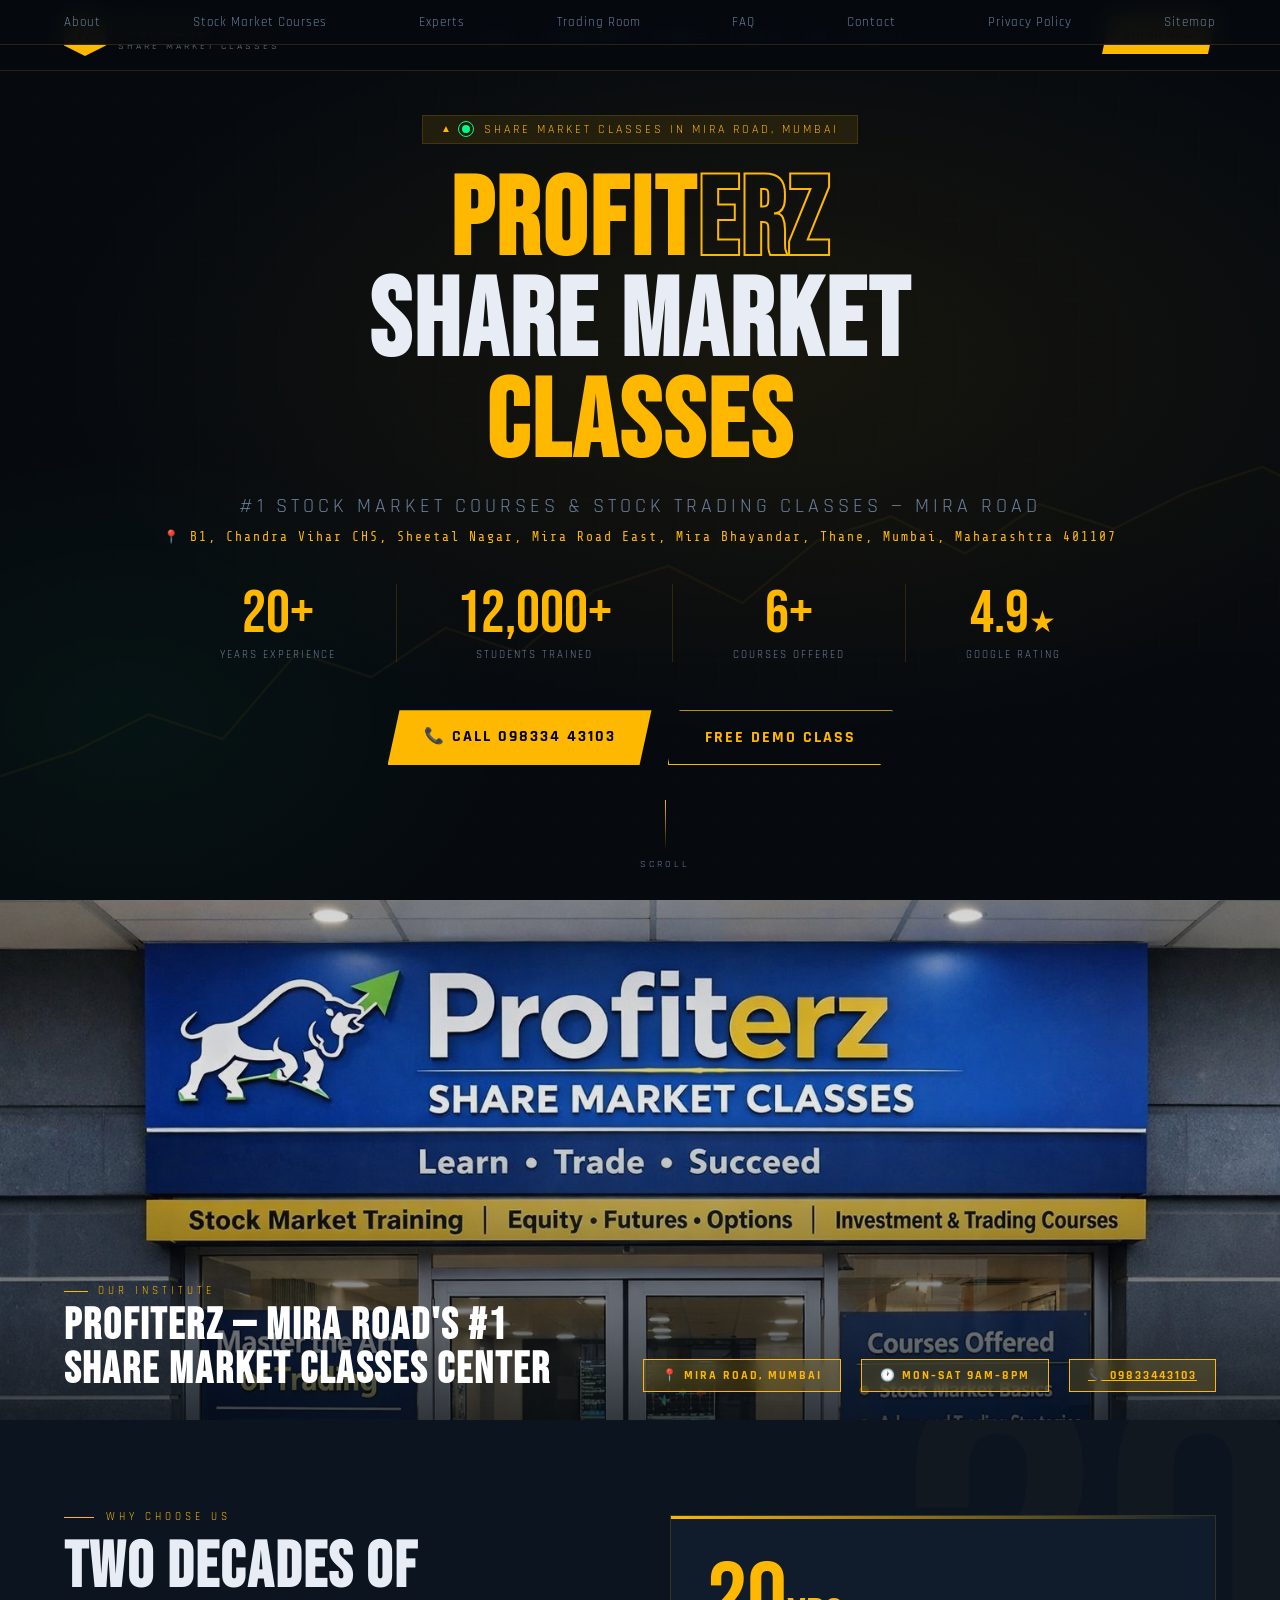
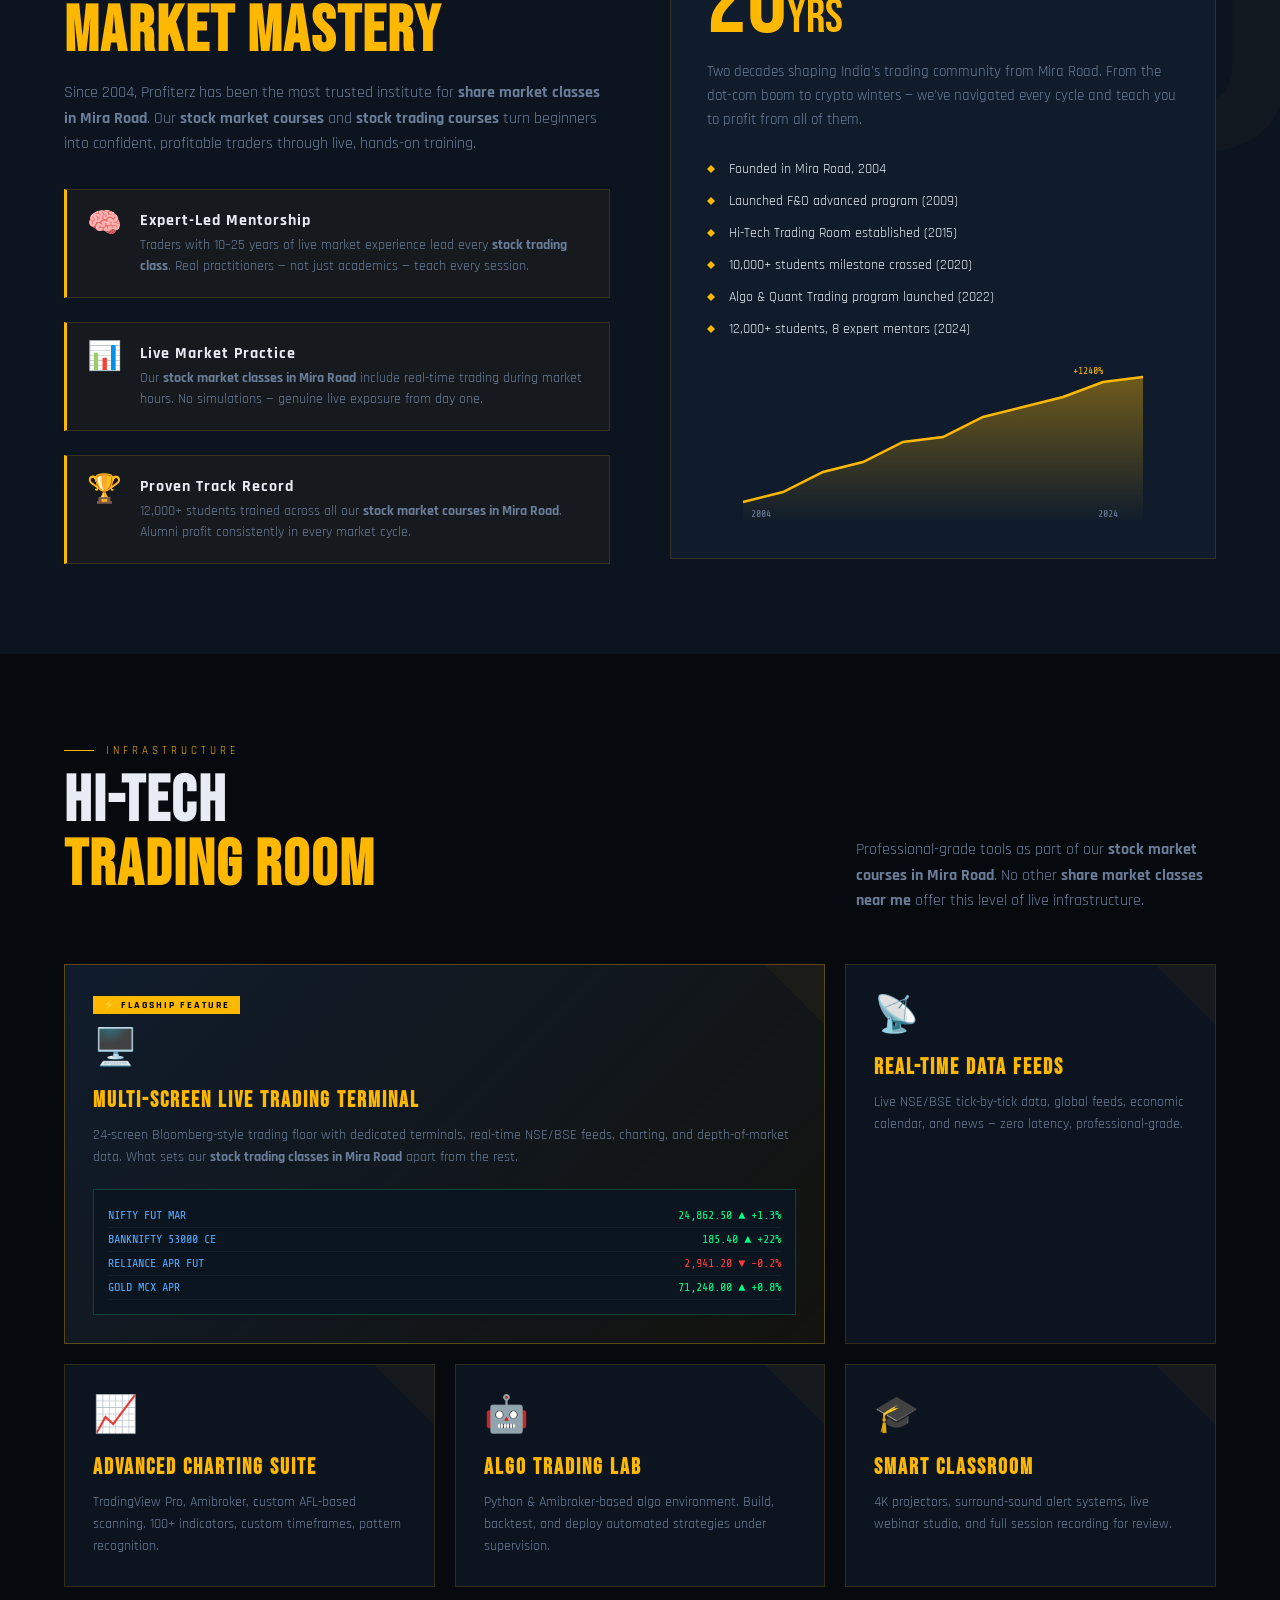
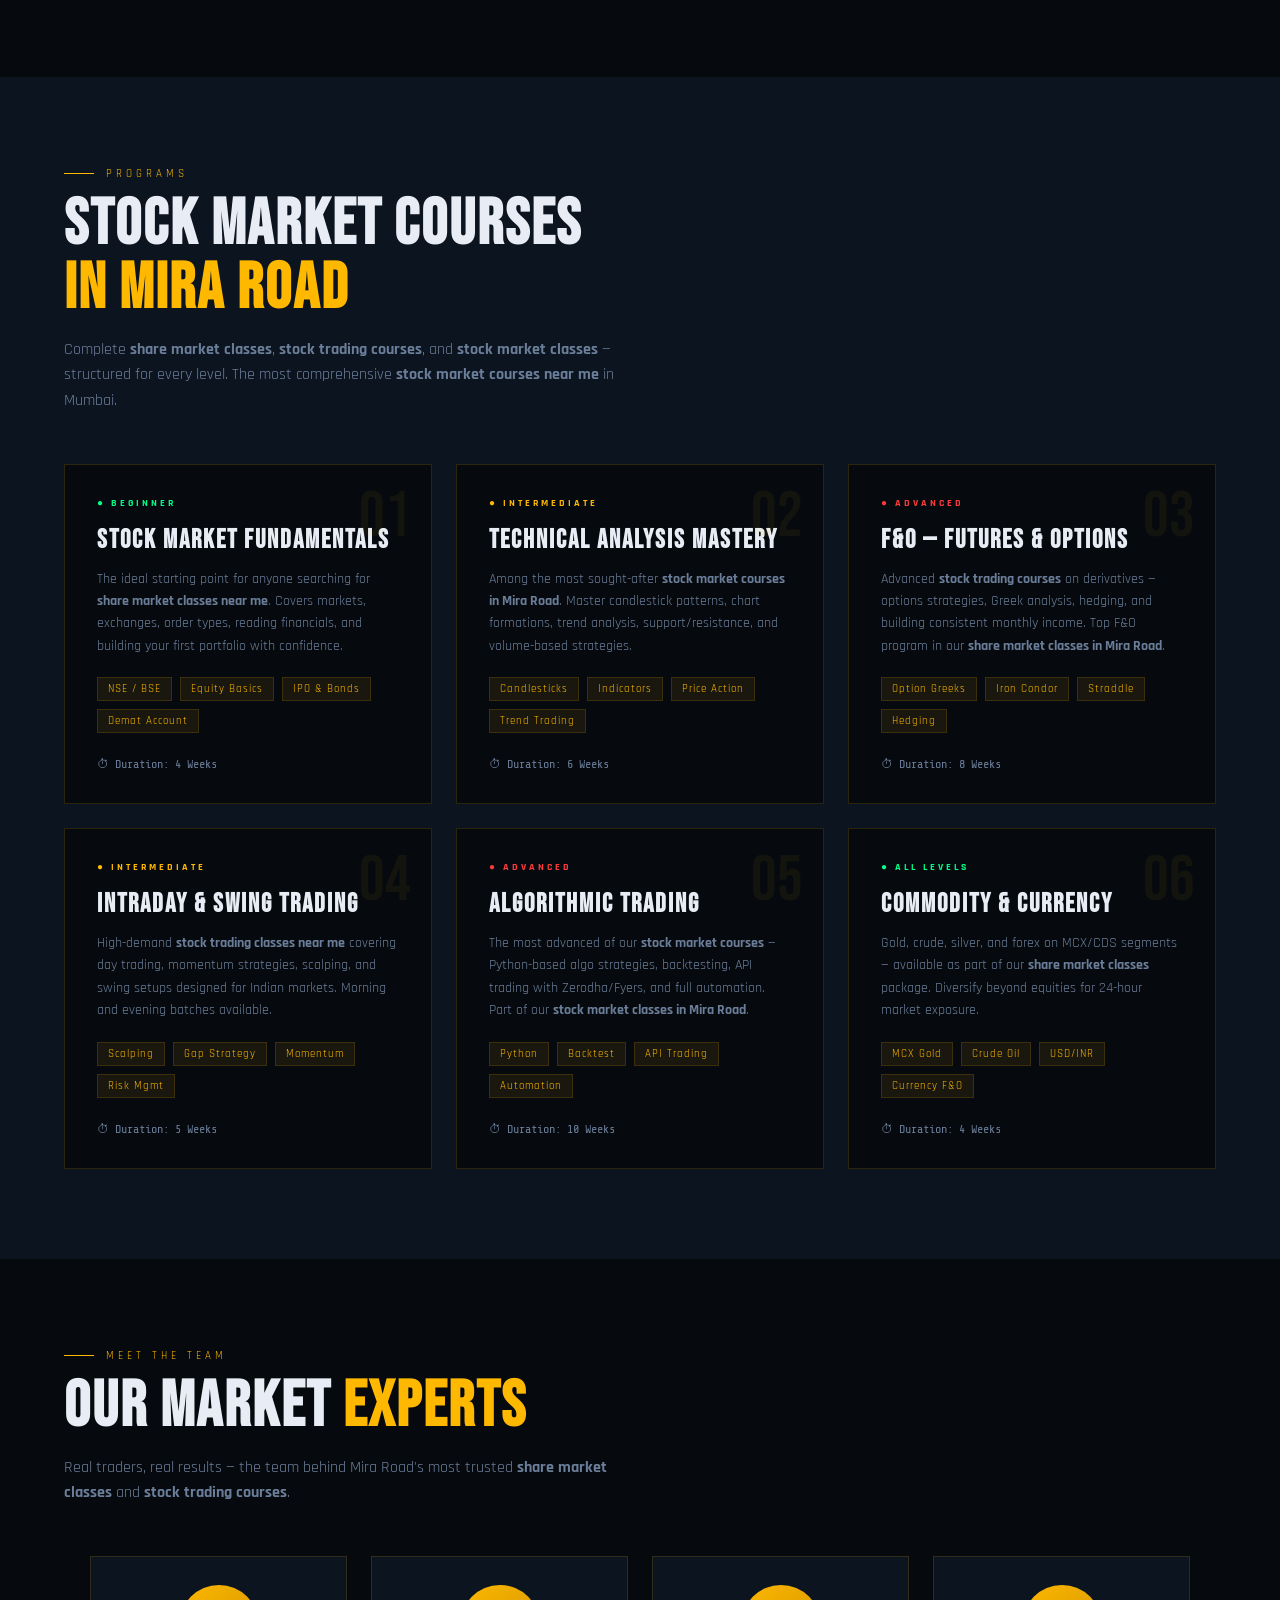
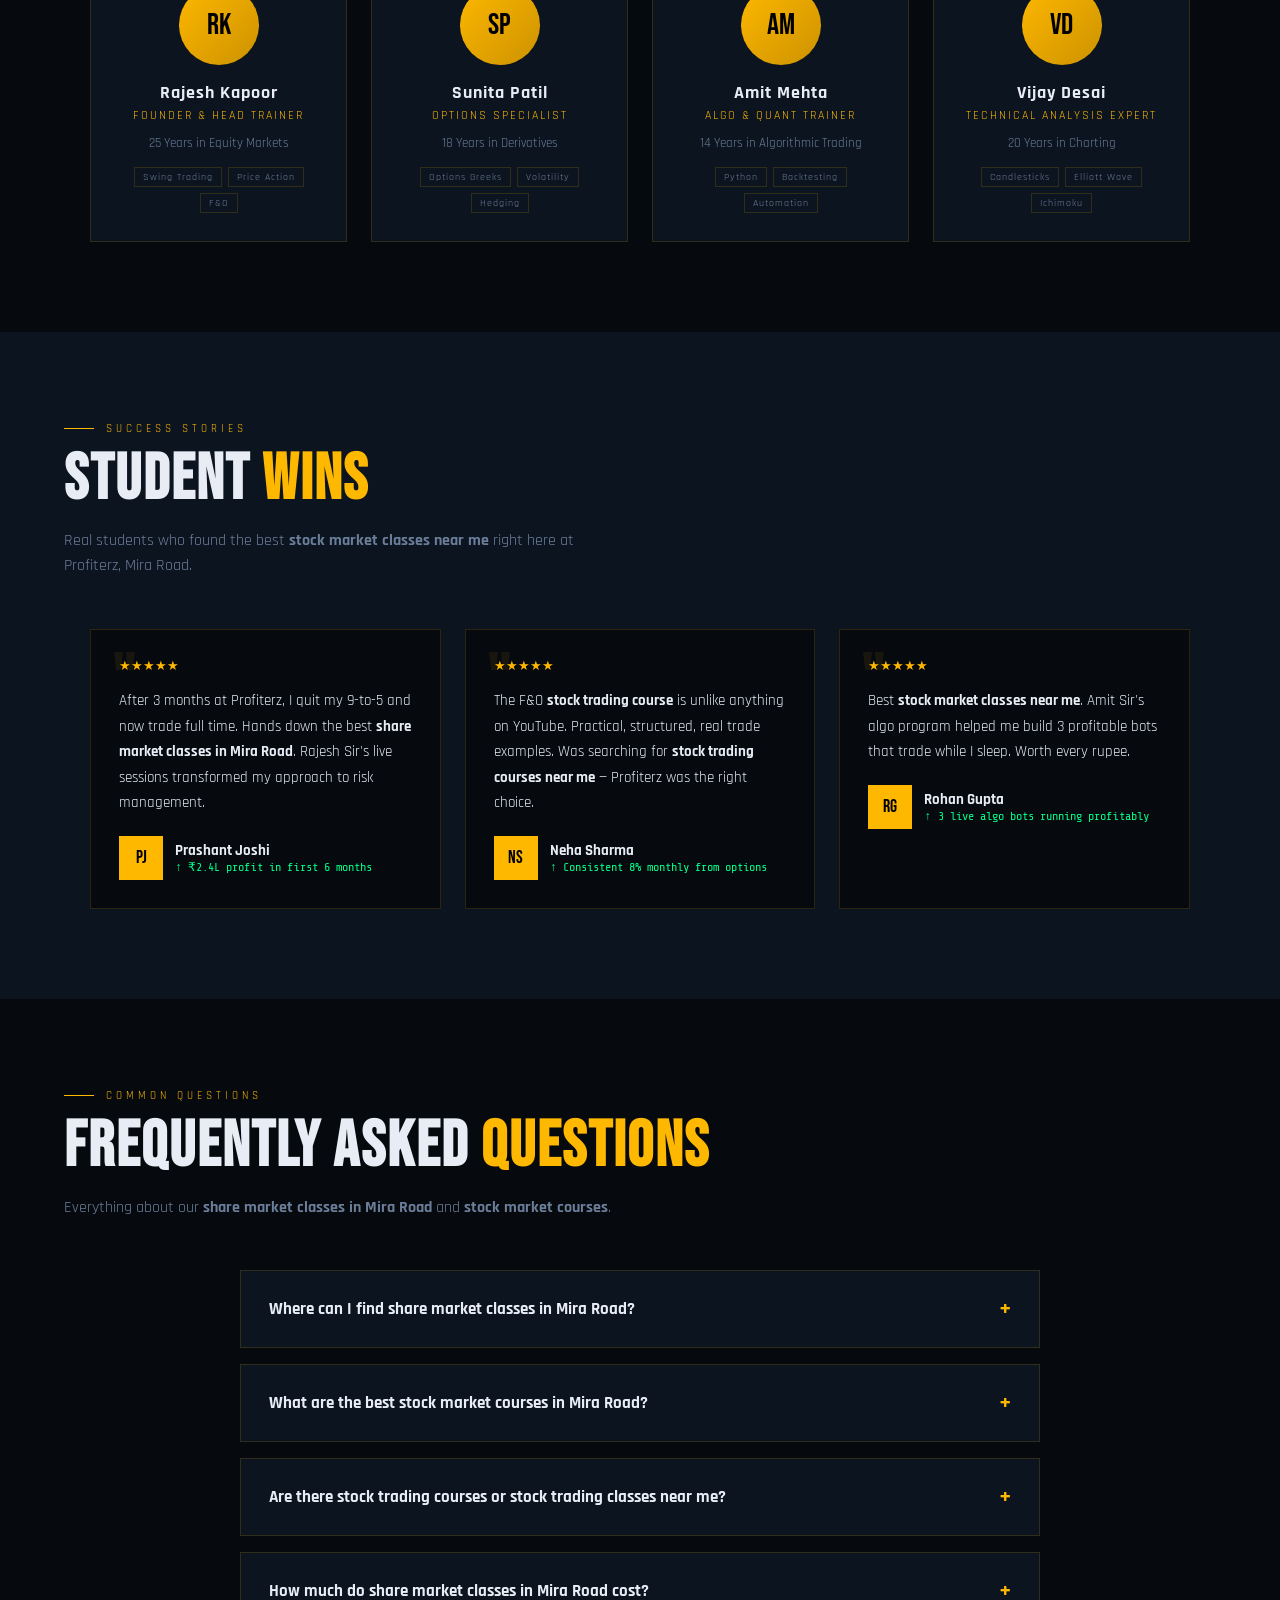
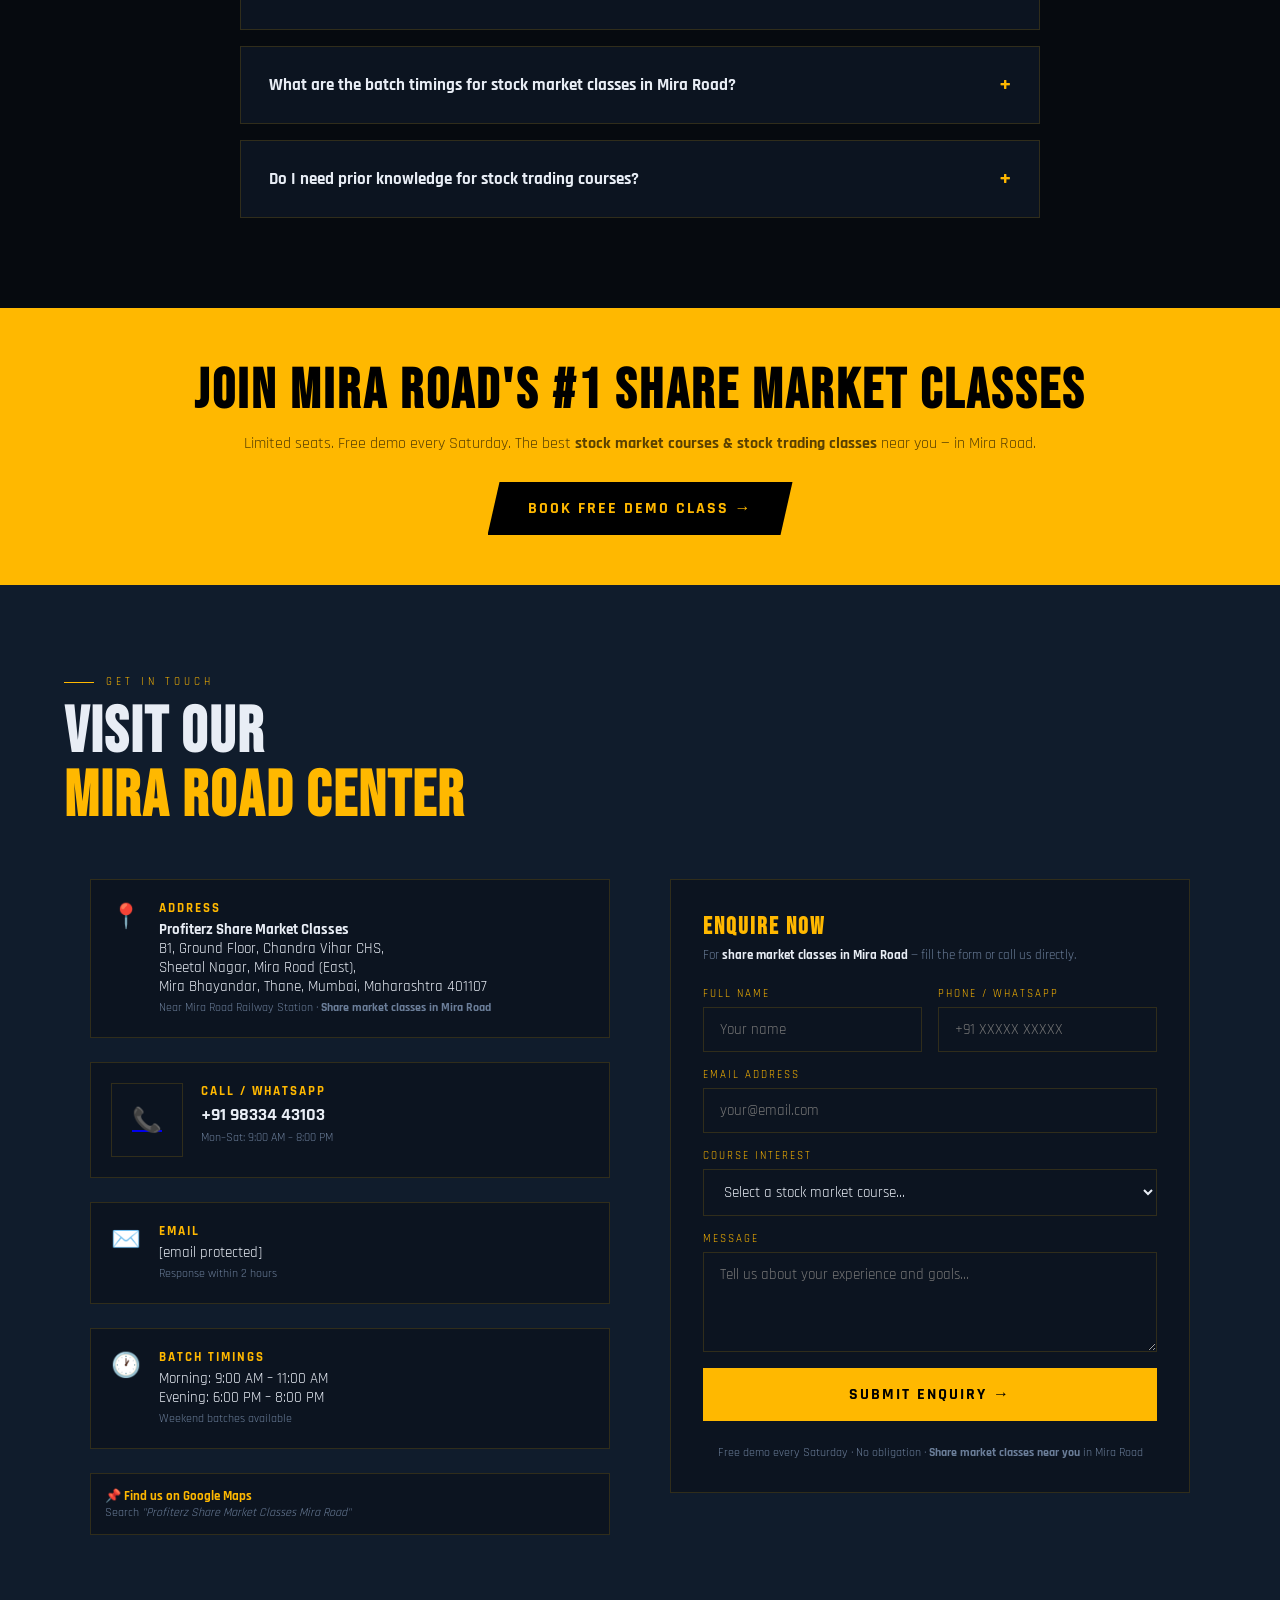
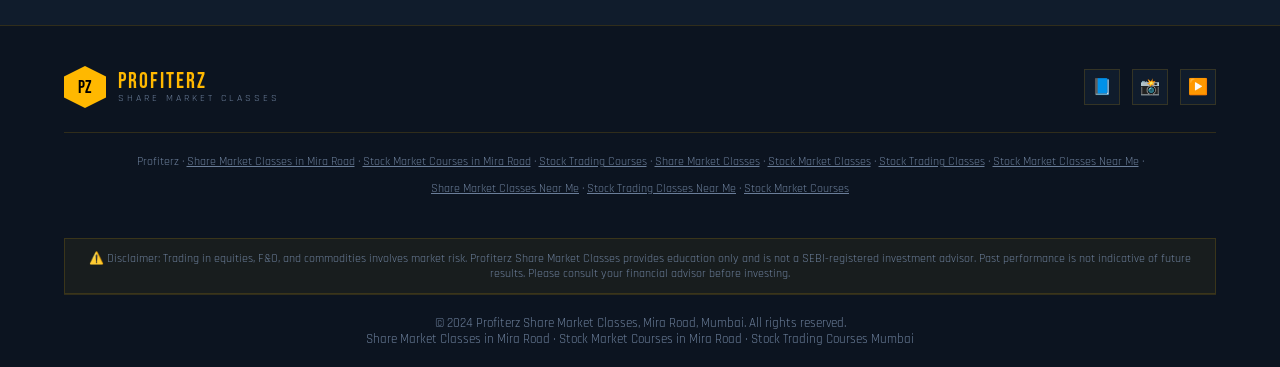
==== index.html @ 11e7c3a9 "Update index.html" ====
<!DOCTYPE html>
<html lang="en">
<head>
<meta charset="UTF-8">
<meta name="viewport" content="width=device-width, initial-scale=1.0">

<!-- PRIMARY SEO META TAGS -->
<title>Share Market Classes in Mira Road | Stock Market Courses Mira Road | Profiterz</title>
<meta name="description" content="Profiterz — #1 share market classes in Mira Road & stock market courses in Mira Road. Expert stock trading courses, live trading room, 20+ years. Stock market classes near me? Free demo every Saturday in Mira Road, Mumbai!">
<meta name="keywords" content="share market classes in mira road, stock market courses in mira road, stock trading courses, share market classes, stock market classes, stock trading classes, stock market classes near me, share market classes near me, stock trading classes near me, stock market courses, share market classes mira road, stock market courses mira road, trading institute mira road, F&O classes mira road, intraday trading classes mira road, technical analysis course mira road, algo trading classes mira road, stock market training institute mira road, stock market classes mumbai">
<meta name="author" content="Profiterz Share Market Classes">
<meta name="robots" content="index, follow, max-snippet:-1, max-image-preview:large, max-video-preview:-1">
<meta name="googlebot" content="index, follow">
<link rel="canonical" href="https://www.profiterzclasses.com/">

<!-- OPEN GRAPH -->
<meta property="og:type" content="website">
<meta property="og:url" content="https://www.profiterzclasses.com/">
<meta property="og:title" content="Share Market Classes in Mira Road | Stock Market Courses | Profiterz">
<meta property="og:description" content="Join Profiterz — #1 for share market classes in Mira Road & stock market courses. 20+ years, live trading room, 12,000+ students. Free demo every Saturday!">
<meta property="og:image" content="https://www.profiterzclasses.com/images/og-banner.jpg">
<meta property="og:image:width" content="1200">
<meta property="og:image:height" content="630">
<meta property="og:image:alt" content="Profiterz Share Market Classes in Mira Road — Stock Market Courses Mumbai">
<meta property="og:site_name" content="Profiterz Share Market Classes">
<meta property="og:locale" content="en_IN">

<!-- TWITTER CARD -->
<meta name="twitter:card" content="summary_large_image">
<meta name="twitter:title" content="Share Market Classes in Mira Road | Stock Market Courses | Profiterz">
<meta name="twitter:description" content="Top-rated share market classes & stock market courses in Mira Road, Mumbai. 20+ years, live trading room, 12,000+ students. Book a free demo today!">
<meta name="twitter:image" content="https://www.profiterzclasses.com/images/og-banner.jpg">

<!-- GEO / LOCAL SEO -->
<meta name="geo.region" content="IN-MH">
<meta name="geo.placename" content="Mira Road, Mumbai, Maharashtra">
<meta name="geo.position" content="19.2813;72.8713">
<meta name="ICBM" content="19.2813, 72.8713">

<!-- SCHEMA: EducationalOrganization + Reviews -->
<script type="application/ld+json">
{
  "@context": "https://schema.org",
  "@type": "EducationalOrganization",
  "name": "Profiterz Share Market Classes",
  "alternateName": ["Profiterz Trading Classes","Share Market Classes Mira Road","Stock Market Courses Mira Road","Stock Trading Courses Mira Road"],
  "description": "Profiterz is Mira Road's #1 share market classes and stock market courses institute. Practical stock trading courses covering equity, F&O, technical analysis, intraday, and algorithmic trading. 20+ years experience, hi-tech trading room, 12,000+ students trained.",
  "url": "https://www.profiterzclasses.com",
  "logo": "https://www.profiterzclasses.com/images/logo.png",
  "image": "https://www.profiterzclasses.com/images/og-banner.jpg",
  "telephone": "+91-9833443103",
  "email": "info@profiterzclasses.com",
  "foundingDate": "2004",
  "address": {
    "@type": "PostalAddress",
    "streetAddress": "B1 Ground Floor, Chandra Vihar CHS, Sheetal Nagar, Mira Road East, Thane, Mumbai, Mira Bhayandar, Maharashtra 401107",
    "addressLocality": "Mira Bhayandar",
    "addressRegion": "Maharashtra",
    "postalCode": "401107",
    "addressCountry": "IN"
  },
  "geo": { "@type": "GeoCoordinates", "latitude": 19.2813, "longitude": 72.8713 },
  "openingHoursSpecification": [{
    "@type": "OpeningHoursSpecification",
    "dayOfWeek": ["Monday","Tuesday","Wednesday","Thursday","Friday","Saturday"],
    "opens": "09:00", "closes": "20:00"
  }],
  "sameAs": [
    "https://www.facebook.com/profiterzclasses",
    "https://www.instagram.com/profiterzclasses",
    "https://www.youtube.com/@profiterzclasses"
  ],
  "hasOfferCatalog": {
    "@type": "OfferCatalog",
    "name": "Share Market Classes & Stock Market Courses in Mira Road",
    "itemListElement": [
      { "@type": "Offer", "itemOffered": { "@type": "Course", "name": "Stock Market Fundamentals — Share Market Classes Mira Road", "description": "Beginner share market classes in Mira Road. NSE/BSE, equity basics, IPO, bonds, demat account.", "timeRequired": "P4W", "educationalLevel": "Beginner" }},
      { "@type": "Offer", "itemOffered": { "@type": "Course", "name": "Technical Analysis — Stock Market Courses Mira Road", "description": "Intermediate stock market courses: candlestick patterns, chart formations, indicators, price action.", "timeRequired": "P6W", "educationalLevel": "Intermediate" }},
      { "@type": "Offer", "itemOffered": { "@type": "Course", "name": "Futures & Options — Stock Trading Courses", "description": "Advanced stock trading courses: options strategies, Greek analysis, hedging.", "timeRequired": "P8W", "educationalLevel": "Advanced" }},
      { "@type": "Offer", "itemOffered": { "@type": "Course", "name": "Intraday & Swing — Stock Trading Classes Near Me", "description": "Stock trading classes near Mira Road: day trading, momentum, scalping, swing setups.", "timeRequired": "P5W", "educationalLevel": "Intermediate" }},
      { "@type": "Offer", "itemOffered": { "@type": "Course", "name": "Algorithmic Trading — Advanced Stock Market Course", "description": "Python algo strategies, backtesting, API trading. Advanced stock market course in Mira Road.", "timeRequired": "P10W", "educationalLevel": "Advanced" }},
      { "@type": "Offer", "itemOffered": { "@type": "Course", "name": "Commodity & Currency — Stock Market Classes Mira Road", "description": "Gold, crude, silver, forex on MCX/CDS. Part of stock market classes in Mira Road.", "timeRequired": "P4W", "educationalLevel": "Beginner" }}
    ]
  },
  "aggregateRating": { "@type": "AggregateRating", "ratingValue": "4.9", "reviewCount": "847", "bestRating": "5", "worstRating": "1" },
  "review": [
    { "@type": "Review", "reviewRating": { "@type": "Rating", "ratingValue": "5", "bestRating": "5" }, "author": { "@type": "Person", "name": "Prashant Joshi" }, "reviewBody": "Best share market classes in Mira Road. After 3 months at Profiterz I quit my 9-to-5 and now trade full time." },
    { "@type": "Review", "reviewRating": { "@type": "Rating", "ratingValue": "5", "bestRating": "5" }, "author": { "@type": "Person", "name": "Neha Sharma" }, "reviewBody": "The best stock market courses in Mira Road. F&O program is practical, structured, with real trade examples." },
    { "@type": "Review", "reviewRating": { "@type": "Rating", "ratingValue": "5", "bestRating": "5" }, "author": { "@type": "Person", "name": "Rohan Gupta" }, "reviewBody": "Top stock trading courses near me. Amit Sir's algo program helped me run 3 profitable bots." }
  ]
}
</script>

<!-- SCHEMA: FAQ — targets People Also Ask -->
<script type="application/ld+json">
{
  "@context": "https://schema.org",
  "@type": "FAQPage",
  "mainEntity": [
    { "@type": "Question", "name": "Where can I find share market classes in Mira Road?", "acceptedAnswer": { "@type": "Answer", "text": "Profiterz Share Market Classes is at B1 Ground Floor, Chandra Vihar CHS, Sheetal Nagar, Mira Road East, Mira Bhayandar, Thane, Mumbai, Maharashtra 401107, near Mira Road Railway Station. It is the top-rated institute for share market classes in Mira Road." }},
    { "@type": "Question", "name": "What are the best stock market courses in Mira Road?", "acceptedAnswer": { "@type": "Answer", "text": "Profiterz offers 6 top stock market courses in Mira Road: Stock Market Fundamentals (4 wks), Technical Analysis (6 wks), F&O (8 wks), Intraday & Swing Trading (5 wks), Algorithmic Trading (10 wks), Commodity & Currency (4 wks). All include live market practice." }},
    { "@type": "Question", "name": "Are there stock trading courses or stock trading classes near me?", "acceptedAnswer": { "@type": "Answer", "text": "Yes! Profiterz is the top-rated stock trading classes near you in Mira Road–Bhayandar area. If you search stock trading courses near me or stock market classes near me, Profiterz is your best option — 20+ years, 12,000+ students." }},
    { "@type": "Question", "name": "How much do share market classes in Mira Road cost?", "acceptedAnswer": { "@type": "Answer", "text": "Profiterz stock market courses fees vary by program. Call +91 98334 43103 or attend the free Saturday demo class for full fee details. No obligation." }},
    { "@type": "Question", "name": "What are the batch timings for stock market classes in Mira Road?", "acceptedAnswer": { "@type": "Answer", "text": "Morning batch: 9:00 AM–11:00 AM, Evening batch: 6:00 PM–8:00 PM, Monday to Saturday. Weekend batches also available." }},
    { "@type": "Question", "name": "Do I need prior knowledge for stock trading courses?", "acceptedAnswer": { "@type": "Answer", "text": "No prior knowledge needed. Our stock trading courses and share market classes start from basics and go to advanced derivative and algorithmic trading." }}
  ]
}
</script>

<!-- SCHEMA: BreadcrumbList + WebSite -->
<script type="application/ld+json">
{
  "@context": "https://schema.org",
  "@type": "BreadcrumbList",
  "itemListElement": [
    { "@type": "ListItem", "position": 1, "name": "Share Market Classes Mira Road", "item": "https://www.profiterzclasses.com/" },
    { "@type": "ListItem", "position": 2, "name": "Stock Market Courses Mira Road", "item": "https://www.profiterzclasses.com/#courses" },
    { "@type": "ListItem", "position": 3, "name": "Stock Trading Courses", "item": "https://www.profiterzclasses.com/#courses" },
    { "@type": "ListItem", "position": 4, "name": "Contact", "item": "https://www.profiterzclasses.com/#contact" }
  ]
}
</script>
<script type="application/ld+json">
{
  "@context": "https://schema.org",
  "@type": "WebSite",
  "name": "Profiterz — Share Market Classes in Mira Road",
  "url": "https://www.profiterzclasses.com",
  "potentialAction": { "@type": "SearchAction", "target": "https://www.profiterzclasses.com/?s={search_term_string}", "query-input": "required name=search_term_string" }
}
</script>

<link rel="preconnect" href="https://fonts.googleapis.com">
<link rel="preconnect" href="https://fonts.gstatic.com" crossorigin>
<link href="https://fonts.googleapis.com/css2?family=Bebas+Neue&family=Rajdhani:wght@400;500;600;700&family=Share+Tech+Mono&display=swap" rel="stylesheet">
<link rel="icon" type="image/png" href="images/logo.png">

<style>
  :root {
    --gold: #FFB800; --gold-dark: #CC9200; --green: #00FF88; --red: #FF3A3A;
    --bg: #060A0F; --bg2: #0C1420; --bg3: #101C2C;
    --text: #E8EDF5; --muted: #6B7E99; --border: rgba(255,184,0,0.15);
  }
  * { margin: 0; padding: 0; box-sizing: border-box; }
  html { scroll-behavior: smooth; }
  body { background: var(--bg); color: var(--text); font-family: 'Rajdhani', sans-serif; overflow-x: hidden; }

  /* NAV */
  nav {
    position: fixed; top: 0; left: 0; right: 0; z-index: 999;
    display: flex; align-items: center; justify-content: space-between; gap: 16px;
    padding: 14px 5%; background: rgba(6,10,15,0.95);
    backdrop-filter: blur(12px); border-bottom: 1px solid var(--border);
  }
  .nav-logo { display: flex; align-items: center; gap: 12px; flex-shrink: 0; }
  .logo-icon { width: 42px; height: 42px; flex-shrink: 0; background: var(--gold); clip-path: polygon(50% 0%,100% 25%,100% 75%,50% 100%,0% 75%,0% 25%); display: flex; align-items: center; justify-content: center; font-family: 'Bebas Neue'; color: #000; font-size: 18px; }
  .logo-text { line-height: 1; white-space: nowrap; }
  .logo-text .brand { font-family: 'Bebas Neue'; font-size: 22px; color: var(--gold); letter-spacing: 2px; }
  .logo-text .sub { font-size: 10px; color: var(--muted); letter-spacing: 3px; text-transform: uppercase; }
  .nav-links { display: flex; gap: 22px; flex-shrink: 1; }
  .nav-links a { color: var(--muted); text-decoration: none; font-size: 13px; font-weight: 600; letter-spacing: 1px; text-transform: uppercase; transition: color 0.2s; white-space: nowrap; }
  .nav-links a:hover { color: var(--gold); }
  .nav-cta { background: var(--gold); color: #000; border: none; padding: 10px 22px; font-family: 'Rajdhani',sans-serif; font-weight: 700; font-size: 14px; letter-spacing: 1px; cursor: pointer; flex-shrink: 0; white-space: nowrap; clip-path: polygon(8px 0%,100% 0%,calc(100% - 8px) 100%,0% 100%); transition: background 0.2s; }
  .nav-cta:hover { background: #ffd055; }

  /* HERO */
  #hero { min-height: 100vh; padding-top: 70px; display: grid; place-items: center; position: relative; overflow: hidden; }
  .hero-bg { position: absolute; inset: 0; background: radial-gradient(ellipse 80% 60% at 60% 40%,rgba(255,184,0,0.07) 0%,transparent 70%), radial-gradient(ellipse 50% 50% at 10% 80%,rgba(0,255,136,0.04) 0%,transparent 60%); }
  .chart-bg { position: absolute; inset: 0; opacity: 0.04; background-image: repeating-linear-gradient(0deg,transparent,transparent 39px,rgba(255,184,0,0.5) 40px), repeating-linear-gradient(90deg,transparent,transparent 39px,rgba(255,184,0,0.5) 40px); }
  .candle-bg { position: absolute; bottom: 0; left: 0; right: 0; height: 55%; opacity: 0.08; }
  .hero-inner { position: relative; z-index: 2; text-align: center; padding: 0 5%; max-width: 1100px; }
  .hero-badge { display: inline-flex; align-items: center; gap: 8px; background: rgba(255,184,0,0.1); border: 1px solid var(--border); padding: 6px 18px; font-size: 12px; letter-spacing: 3px; color: var(--gold); text-transform: uppercase; margin-bottom: 28px; animation: fadeUp 0.8s ease both; }
  .hero-badge::before { content: '▲'; font-size: 10px; }
  .hero-title { font-family: 'Bebas Neue'; font-size: clamp(52px,10vw,110px); line-height: 0.92; letter-spacing: 3px; animation: fadeUp 0.8s 0.15s ease both; }
  .hero-title .gold { color: var(--gold); }
  .hero-title .outline { -webkit-text-stroke: 2px var(--gold); color: transparent; }
  .hero-tagline { font-size: clamp(14px,2.5vw,20px); color: var(--muted); letter-spacing: 4px; text-transform: uppercase; margin: 18px 0 10px; animation: fadeUp 0.8s 0.25s ease both; }
  .hero-location { font-family: 'Share Tech Mono',monospace; font-size: 13px; color: var(--gold); letter-spacing: 2px; margin-bottom: 40px; animation: fadeUp 0.8s 0.35s ease both; }
  .hero-location::before { content: '📍 '; }
  .hero-stats { display: flex; justify-content: center; gap: clamp(20px,5vw,60px); margin-bottom: 48px; animation: fadeUp 0.8s 0.45s ease both; flex-wrap: wrap; }
  .hstat { text-align: center; }
  .hstat-num { font-family: 'Bebas Neue'; font-size: clamp(36px,6vw,60px); color: var(--gold); line-height: 1; }
  .hstat-label { font-size: 11px; letter-spacing: 2px; color: var(--muted); text-transform: uppercase; margin-top: 4px; }
  .hstat-divider { width: 1px; background: var(--border); align-self: stretch; }
  .hero-btns { display: flex; gap: 16px; justify-content: center; flex-wrap: wrap; animation: fadeUp 0.8s 0.55s ease both; }
  .btn-primary { background: var(--gold); color: #000; border: none; padding: 16px 36px; font-family: 'Rajdhani',sans-serif; font-weight: 700; font-size: 16px; letter-spacing: 2px; text-transform: uppercase; cursor: pointer; clip-path: polygon(12px 0%,100% 0%,calc(100% - 12px) 100%,0% 100%); transition: all 0.2s; text-decoration: none; display: inline-block; }
  .btn-primary:hover { background: #ffd055; transform: translateY(-2px); }
  .btn-outline { background: transparent; color: var(--gold); border: 1px solid var(--gold); padding: 16px 36px; font-family: 'Rajdhani',sans-serif; font-weight: 700; font-size: 16px; letter-spacing: 2px; text-transform: uppercase; cursor: pointer; clip-path: polygon(12px 0%,100% 0%,calc(100% - 12px) 100%,0% 100%); transition: all 0.2s; text-decoration: none; display: inline-block; }
  .btn-outline:hover { background: rgba(255,184,0,0.1); transform: translateY(-2px); }
  .scroll-indicator { position: absolute; bottom: 30px; left: 50%; transform: translateX(-50%); display: flex; flex-direction: column; align-items: center; gap: 8px; animation: fadeUp 1s 1s ease both; }
  .scroll-indicator span { font-size: 10px; letter-spacing: 3px; color: var(--muted); text-transform: uppercase; }
  .scroll-line { width: 1px; height: 50px; background: linear-gradient(to bottom,var(--gold),transparent); animation: scrollPulse 2s ease-in-out infinite; }
  @keyframes scrollPulse { 0%,100%{opacity:0.3} 50%{opacity:1} }
  @keyframes fadeUp { from{opacity:0;transform:translateY(30px)} to{opacity:1;transform:translateY(0)} }

  /* SECTIONS */
  section { padding: 90px 5%; }
  .section-label { font-size: 11px; letter-spacing: 4px; color: var(--gold); text-transform: uppercase; margin-bottom: 12px; display: flex; align-items: center; gap: 12px; }
  .section-label::before { content: ''; display: block; width: 30px; height: 1px; background: var(--gold); }
  .section-title { font-family: 'Bebas Neue'; font-size: clamp(36px,6vw,64px); line-height: 1; letter-spacing: 2px; margin-bottom: 16px; }
  .section-title .gold { color: var(--gold); }
  .section-sub { color: var(--muted); font-size: 16px; max-width: 560px; line-height: 1.6; }

  /* EXPERIENCE */
  #experience { background: var(--bg2); position: relative; overflow: hidden; }
  #experience::before { content: '20'; position: absolute; right: -2%; top: -10%; font-family: 'Bebas Neue'; font-size: 40vw; color: rgba(255,184,0,0.02); line-height: 1; pointer-events: none; }
  .exp-grid { display: grid; grid-template-columns: 1fr 1fr; gap: 60px; align-items: center; max-width: 1200px; margin: 0 auto; }
  .exp-features { display: flex; flex-direction: column; gap: 24px; margin-top: 32px; }
  .exp-feature { display: flex; gap: 18px; align-items: flex-start; padding: 20px; background: rgba(255,184,0,0.04); border: 1px solid var(--border); border-left: 3px solid var(--gold); transition: all 0.3s; }
  .exp-feature:hover { background: rgba(255,184,0,0.08); transform: translateX(4px); }
  .exp-icon { font-size: 28px; line-height: 1; flex-shrink: 0; }
  .exp-feature h4 { font-size: 16px; font-weight: 700; letter-spacing: 1px; margin-bottom: 4px; }
  .exp-feature p { font-size: 14px; color: var(--muted); line-height: 1.5; }
  .exp-card { background: var(--bg3); border: 1px solid var(--border); padding: 36px; position: relative; overflow: hidden; }
  .exp-card::before { content: ''; position: absolute; top: 0; left: 0; right: 0; height: 3px; background: linear-gradient(90deg,var(--gold),transparent); }
  .exp-years { font-family: 'Bebas Neue'; font-size: 100px; color: var(--gold); line-height: 1; margin-bottom: 8px; }
  .exp-years span { font-size: 48px; }
  .exp-desc { color: var(--muted); font-size: 15px; line-height: 1.6; margin-bottom: 28px; }
  .milestone-list { display: flex; flex-direction: column; gap: 14px; }
  .milestone { display: flex; align-items: center; gap: 14px; font-size: 14px; }
  .milestone-dot { width: 8px; height: 8px; background: var(--gold); clip-path: polygon(50% 0%,100% 50%,50% 100%,0% 50%); flex-shrink: 0; }
  .chart-container { position: relative; height: 160px; margin-top: 24px; }
  .chart-svg { width: 100%; height: 100%; }

  /* TRADING ROOM */
  #trading-room { background: var(--bg); }
  .room-header { display: flex; justify-content: space-between; align-items: flex-end; margin-bottom: 50px; flex-wrap: wrap; gap: 20px; }
  .room-grid { display: grid; grid-template-columns: repeat(3,1fr); gap: 20px; max-width: 1200px; margin: 0 auto; }
  .room-card { background: var(--bg2); border: 1px solid var(--border); padding: 28px; position: relative; overflow: hidden; transition: all 0.3s; }
  .room-card:hover { border-color: rgba(255,184,0,0.4); transform: translateY(-4px); box-shadow: 0 20px 40px rgba(0,0,0,0.4); }
  .room-card.featured { grid-column: span 2; background: linear-gradient(135deg,var(--bg3) 0%,rgba(255,184,0,0.05) 100%); border-color: rgba(255,184,0,0.3); }
  .room-card::after { content: ''; position: absolute; top: 0; right: 0; width: 60px; height: 60px; background: var(--gold); opacity: 0.04; clip-path: polygon(100% 0%,0% 0%,100% 100%); }
  .room-card-icon { font-size: 36px; margin-bottom: 16px; }
  .room-card h3 { font-family: 'Bebas Neue'; font-size: 22px; letter-spacing: 2px; color: var(--gold); margin-bottom: 10px; }
  .room-card p { font-size: 14px; color: var(--muted); line-height: 1.6; }
  .room-badge { display: inline-block; background: var(--gold); color: #000; font-size: 10px; font-weight: 700; letter-spacing: 2px; padding: 3px 10px; text-transform: uppercase; margin-bottom: 12px; }
  .monitor-display { background: #0a1520; border: 1px solid rgba(0,255,136,0.2); padding: 14px; margin-top: 20px; font-family: 'Share Tech Mono',monospace; font-size: 12px; }
  .monitor-row { display: flex; justify-content: space-between; padding: 4px 0; border-bottom: 1px solid rgba(255,255,255,0.04); color: #5af; }
  .monitor-row .val.up { color: var(--green); }
  .monitor-row .val.down { color: var(--red); }

  /* COURSES */
  #courses { background: var(--bg2); }
  .courses-grid { display: grid; grid-template-columns: repeat(auto-fit,minmax(280px,1fr)); gap: 24px; max-width: 1200px; margin: 50px auto 0; }
  .course-card { background: var(--bg); border: 1px solid var(--border); padding: 32px; position: relative; overflow: hidden; transition: all 0.3s; }
  .course-card:hover { border-color: rgba(255,184,0,0.5); box-shadow: 0 0 30px rgba(255,184,0,0.06); transform: translateY(-4px); }
  .course-level { font-size: 10px; letter-spacing: 3px; text-transform: uppercase; margin-bottom: 16px; font-weight: 700; }
  .course-level.beginner { color: var(--green); }
  .course-level.intermediate { color: var(--gold); }
  .course-level.advanced { color: var(--red); }
  .course-card h3 { font-family: 'Bebas Neue'; font-size: 26px; letter-spacing: 2px; margin-bottom: 12px; }
  .course-card p { font-size: 14px; color: var(--muted); line-height: 1.6; margin-bottom: 20px; }
  .course-topics { display: flex; flex-wrap: wrap; gap: 8px; margin-bottom: 24px; }
  .topic-tag { font-size: 11px; letter-spacing: 1px; padding: 4px 10px; background: rgba(255,184,0,0.08); border: 1px solid var(--border); color: var(--gold); }
  .course-duration { font-family: 'Share Tech Mono',monospace; font-size: 12px; color: var(--muted); }
  .course-number { position: absolute; top: 20px; right: 20px; font-family: 'Bebas Neue'; font-size: 64px; color: rgba(255,184,0,0.06); line-height: 1; }

  /* EXPERTS */
  #experts { background: var(--bg); }
  .experts-grid { display: grid; grid-template-columns: repeat(auto-fit,minmax(240px,1fr)); gap: 24px; max-width: 1100px; margin: 50px auto 0; }
  .expert-card { background: var(--bg2); border: 1px solid var(--border); padding: 28px; text-align: center; transition: all 0.3s; position: relative; overflow: hidden; }
  .expert-card:hover { border-color: rgba(255,184,0,0.4); transform: translateY(-4px); }
  .expert-card::before { content: ''; position: absolute; top: 0; left: 0; right: 0; height: 2px; background: var(--gold); transform: scaleX(0); transition: transform 0.3s; }
  .expert-card:hover::before { transform: scaleX(1); }
  .expert-avatar { width: 80px; height: 80px; background: linear-gradient(135deg,var(--gold),var(--gold-dark)); border-radius: 50%; display: flex; align-items: center; justify-content: center; font-family: 'Bebas Neue'; font-size: 30px; color: #000; margin: 0 auto 16px; }
  .expert-card h3 { font-size: 18px; font-weight: 700; letter-spacing: 1px; margin-bottom: 4px; }
  .expert-role { font-size: 12px; letter-spacing: 2px; color: var(--gold); text-transform: uppercase; margin-bottom: 12px; }
  .expert-exp { font-size: 13px; color: var(--muted); margin-bottom: 16px; }
  .expert-specialties { display: flex; flex-wrap: wrap; gap: 6px; justify-content: center; }
  .spec-tag { font-size: 10px; letter-spacing: 1px; padding: 3px 8px; border: 1px solid var(--border); color: var(--muted); }

  /* TESTIMONIALS */
  #testimonials { background: var(--bg2); }
  .testimonials-grid { display: grid; grid-template-columns: repeat(auto-fit,minmax(300px,1fr)); gap: 24px; max-width: 1100px; margin: 50px auto 0; }
  .testi-card { background: var(--bg); border: 1px solid var(--border); padding: 28px; position: relative; }
  .testi-card::before { content: '"'; position: absolute; top: 14px; left: 20px; font-family: 'Bebas Neue'; font-size: 80px; color: rgba(255,184,0,0.08); line-height: 1; }
  .testi-text { font-size: 15px; color: var(--text); line-height: 1.7; margin-bottom: 20px; padding-top: 10px; }
  .testi-author { display: flex; align-items: center; gap: 12px; }
  .testi-avatar { width: 44px; height: 44px; background: var(--gold); display: flex; align-items: center; justify-content: center; font-family: 'Bebas Neue'; font-size: 18px; color: #000; flex-shrink: 0; }
  .testi-name { font-size: 15px; font-weight: 700; }
  .testi-profit { font-size: 12px; color: var(--green); font-family: 'Share Tech Mono',monospace; }
  .testi-stars { color: var(--gold); font-size: 13px; margin-bottom: 4px; }

  /* FAQ */
  #faq { background: var(--bg); }
  .faq-list { max-width: 800px; margin: 50px auto 0; display: flex; flex-direction: column; gap: 16px; }
  .faq-item { background: var(--bg2); border: 1px solid var(--border); padding: 24px 28px; cursor: pointer; transition: border-color 0.2s; }
  .faq-item:hover { border-color: rgba(255,184,0,0.4); }
  .faq-q { font-size: 17px; font-weight: 700; color: var(--text); display: flex; justify-content: space-between; align-items: center; gap: 12px; }
  .faq-q::after { content: '+'; color: var(--gold); font-size: 22px; flex-shrink: 0; transition: transform 0.2s; }
  .faq-item.open .faq-q::after { transform: rotate(45deg); }
  .faq-a { font-size: 14px; color: var(--muted); line-height: 1.7; margin-top: 14px; padding-top: 14px; border-top: 1px solid var(--border); display: none; }

  /* CONTACT */
  #contact { background: var(--bg3); }
  .contact-grid { display: grid; grid-template-columns: 1fr 1fr; gap: 60px; max-width: 1100px; margin: 50px auto 0; align-items: start; }
  .contact-info { display: flex; flex-direction: column; gap: 24px; }
  .contact-item { display: flex; gap: 18px; align-items: flex-start; padding: 20px; background: var(--bg2); border: 1px solid var(--border); }
  .contact-item-icon { font-size: 24px; flex-shrink: 0; margin-top: 2px; }
  .contact-item h4 { font-size: 13px; letter-spacing: 2px; color: var(--gold); text-transform: uppercase; margin-bottom: 4px; }
  .contact-item p { font-size: 15px; color: var(--text); }
  .contact-item small { font-size: 12px; color: var(--muted); }
  .contact-form { display: flex; flex-direction: column; gap: 16px; }
  .form-row { display: grid; grid-template-columns: 1fr 1fr; gap: 16px; }
  .form-group { display: flex; flex-direction: column; gap: 6px; }
  .form-group label { font-size: 11px; letter-spacing: 2px; color: var(--gold); text-transform: uppercase; }
  .form-group input, .form-group select, .form-group textarea { background: var(--bg2); border: 1px solid var(--border); color: var(--text); padding: 12px 16px; font-family: 'Rajdhani',sans-serif; font-size: 15px; outline: none; transition: border-color 0.2s; }
  .form-group input:focus, .form-group select:focus, .form-group textarea:focus { border-color: var(--gold); }
  .form-group textarea { resize: vertical; min-height: 100px; }
  .form-group select option { background: var(--bg2); }

  /* CTA */
  .cta-strip { background: var(--gold); padding: 50px 5%; text-align: center; }
  .cta-strip h2 { font-family: 'Bebas Neue'; font-size: clamp(30px,5vw,56px); color: #000; letter-spacing: 3px; margin-bottom: 8px; }
  .cta-strip p { color: rgba(0,0,0,0.65); font-size: 16px; margin-bottom: 28px; }
  .btn-dark { background: #000; color: var(--gold); border: none; padding: 16px 40px; font-family: 'Rajdhani',sans-serif; font-weight: 700; font-size: 16px; letter-spacing: 2px; cursor: pointer; clip-path: polygon(12px 0%,100% 0%,calc(100% - 12px) 100%,0% 100%); transition: all 0.2s; }
  .btn-dark:hover { background: #111; }

  /* FOOTER */
  footer { background: var(--bg2); border-top: 1px solid var(--border); padding: 40px 5% 24px; }
  .footer-inner { max-width: 1200px; margin: 0 auto 24px; display: flex; justify-content: space-between; align-items: center; flex-wrap: wrap; gap: 20px; }
  .footer-copy { text-align: center; font-size: 13px; color: var(--muted); border-top: 1px solid var(--border); padding-top: 20px; max-width: 1200px; margin: 0 auto; }
  .footer-links { display: flex; gap: 20px; flex-wrap: wrap; }
  .footer-links a { color: var(--muted); text-decoration: none; font-size: 13px; letter-spacing: 1px; transition: color 0.2s; }
  .footer-links a:hover { color: var(--gold); }
  .sebi-note { background: rgba(255,184,0,0.05); border: 1px solid var(--border); padding: 12px 20px; font-size: 12px; color: var(--muted); text-align: center; margin: 20px auto 0; max-width: 1200px; }
  .pulse { display: inline-block; width: 8px; height: 8px; background: var(--green); border-radius: 50%; position: relative; margin-right: 6px; }
  .pulse::after { content: ''; position: absolute; inset: -4px; border-radius: 50%; border: 1px solid var(--green); animation: pulsate 2s ease-out infinite; }
  @keyframes pulsate { 0%{transform:scale(0.8);opacity:1} 100%{transform:scale(2);opacity:0} }
  .count-up { display: inline; }

  /* CENTER PHOTO */
  #center-photo { padding: 0; background: var(--bg); position: relative; }
  .center-photo-wrap {
    position: relative;
    max-height: 520px;
    overflow: hidden;
    display: block;
  }
  .center-photo-wrap img {
    width: 100%;
    height: 100%;
    object-fit: cover;
    object-position: center top;
    display: block;
    filter: brightness(0.92);
    transition: transform 0.6s ease;
  }
  .center-photo-wrap:hover img { transform: scale(1.02); }
  .center-photo-overlay {
    position: absolute;
    inset: 0;
    background: linear-gradient(to bottom, rgba(6,10,15,0.1) 0%, rgba(6,10,15,0.0) 40%, rgba(6,10,15,0.75) 100%);
    pointer-events: none;
  }
  .center-photo-caption {
    position: absolute;
    bottom: 0; left: 0; right: 0;
    padding: 28px 5%;
    display: flex;
    align-items: flex-end;
    justify-content: space-between;
    flex-wrap: wrap;
    gap: 16px;
  }
  .center-photo-caption .cap-left { }
  .center-photo-caption .cap-tag {
    font-size: 11px; letter-spacing: 4px; color: var(--gold);
    text-transform: uppercase; margin-bottom: 6px;
    display: flex; align-items: center; gap: 10px;
  }
  .center-photo-caption .cap-tag::before { content: ''; display: block; width: 24px; height: 1px; background: var(--gold); }
  .center-photo-caption h3 {
    font-family: 'Bebas Neue'; font-size: clamp(24px, 4vw, 44px);
    color: #fff; letter-spacing: 2px; line-height: 1;
  }
  .center-photo-caption .cap-right {
    display: flex; gap: 20px; flex-wrap: wrap;
  }
  .cap-pill {
    background: rgba(255,184,0,0.15);
    border: 1px solid var(--gold);
    color: var(--gold);
    font-size: 12px; font-weight: 700; letter-spacing: 2px;
    padding: 8px 18px; text-transform: uppercase;
    backdrop-filter: blur(6px);
  }

  @media (max-width: 900px) { .nav-links { gap: 14px; } .nav-links a { font-size: 12px; } }
  @media (max-width: 768px) {
    .exp-grid, .contact-grid { grid-template-columns: 1fr; }
    .room-grid { grid-template-columns: 1fr; }
    .room-card.featured { grid-column: span 1; }
    .form-row { grid-template-columns: 1fr; }
    .nav-links { display: none; }
    .hstat-divider { display: none; }
  }
</style>
</head>
<body>

<!-- NAV -->
<nav aria-label="Main navigation">
  <div class="nav-logo">
    <div class="logo-icon" aria-hidden="true">PZ</div>
    <div class="logo-text">
      <div class="brand">Profiterz</div>
      <div class="sub">Share Market Classes</div>
    </div>
  </div>
  <div class="nav-links">
    <a href="#experience">About</a>
    <a href="#trading-room">Trading Room</a>
    <a href="#courses">Courses</a>
    <a href="#experts">Experts</a>
    <a href="#faq">FAQ</a>
    <a href="#contact">Contact</a>
  </div>
  <button class="nav-cta" onclick="document.getElementById('contact').scrollIntoView({behavior:'smooth'})" aria-label="Enroll in share market classes Mira Road">Enroll Now</button>
</nav>

<!-- HERO -->
<section id="hero" aria-label="Profiterz — Share Market Classes in Mira Road, Stock Market Courses Mumbai">
  <div class="hero-bg" aria-hidden="true"></div>
  <div class="chart-bg" aria-hidden="true"></div>
  <svg class="candle-bg" viewBox="0 0 1400 400" preserveAspectRatio="none" xmlns="http://www.w3.org/2000/svg" aria-hidden="true">
    <polyline points="0,300 60,280 120,250 180,270 240,200 300,220 360,180 420,200 480,150 540,130 600,160 660,110 720,90 780,120 840,80 900,100 960,70 1020,50 1080,80 1140,60 1200,40 1260,65 1320,45 1400,30" fill="none" stroke="#FFB800" stroke-width="2" opacity="0.6"/>
    <polyline points="0,300 60,280 120,250 180,270 240,200 300,220 360,180 420,200 480,150 540,130 600,160 660,110 720,90 780,120 840,80 900,100 960,70 1020,50 1080,80 1140,60 1200,40 1260,65 1320,45 1400,30 1400,400 0,400" fill="url(#heroGrad)" stroke="none" opacity="0.3"/>
    <defs><linearGradient id="heroGrad" x1="0" y1="0" x2="0" y2="1"><stop offset="0%" stop-color="#FFB800" stop-opacity="0.3"/><stop offset="100%" stop-color="#FFB800" stop-opacity="0"/></linearGradient></defs>
  </svg>
  <div class="hero-inner">
    <!-- Badge targets primary location keyword -->
    <div class="hero-badge"><span class="pulse" aria-hidden="true"></span>Share Market Classes in Mira Road, Mumbai</div>

    <!-- H1: primary keyword in natural title -->
    <h1 class="hero-title">
      <span class="gold">PROFIT</span><span class="outline">ERZ</span><br>
      Share Market<br>
      <span class="gold">Classes</span>
    </h1>

    <!-- Subtitle uses secondary keywords naturally -->
    <p class="hero-tagline">#1 Stock Market Courses &amp; Stock Trading Classes — Mira Road</p>
    <p class="hero-location">B1, Chandra Vihar CHS, Sheetal Nagar, Mira Road East, Mira Bhayandar, Thane, Mumbai, Maharashtra 401107</p>

    <div class="hero-stats">
      <div class="hstat"><div class="hstat-num"><span class="count-up" data-target="20">20</span>+</div><div class="hstat-label">Years Experience</div></div>
      <div class="hstat-divider" aria-hidden="true"></div>
      <div class="hstat"><div class="hstat-num"><span class="count-up" data-target="12000">12,000</span>+</div><div class="hstat-label">Students Trained</div></div>
      <div class="hstat-divider" aria-hidden="true"></div>
      <div class="hstat"><div class="hstat-num"><span class="count-up" data-target="6">6</span>+</div><div class="hstat-label">Courses Offered</div></div>
      <div class="hstat-divider" aria-hidden="true"></div>
      <div class="hstat"><div class="hstat-num">4.9<span style="font-size:0.5em">★</span></div><div class="hstat-label">Google Rating</div></div>
    </div>

    <div class="hero-btns">
      <a href="tel:+919833443103" class="btn-primary">📞 Call 098334 43103</a>
      <a href="#contact" class="btn-outline">Free Demo Class</a>
    </div>
  </div>
  <div class="scroll-indicator" aria-hidden="true"><div class="scroll-line"></div><span>Scroll</span></div>
</section>

<!-- CENTER PHOTO -->
<section id="center-photo" aria-label="Profiterz Share Market Classes — Our Mira Road Center">
  
  <div class="center-photo-wrap">
    
    <img
      src="profiterz_share_market_classes_mira_road.png"
      alt="Profiterz Share Market Classes – Institute in Mira Road, Mumbai offering stock market courses, trading classes, and share market training."
      width="1340"
      height="895"
      loading="eager"
    >

    <div class="center-photo-overlay" aria-hidden="true"></div>

    <div class="center-photo-caption">
      
      <div class="cap-left">
        <div class="cap-tag">Our Institute</div>
        <h3>
          Profiterz — Mira Road's #1 <br>
          Share Market Classes Center
        </h3>
      </div>

      <div class="cap-right">
        <span class="cap-pill">📍 Mira Road, Mumbai</span>
        <span class="cap-pill">🕐 Mon–Sat 9AM–8PM</span>

        <a href="tel:+919833443103" class="cap-pill cap-call">
          📞 09833443103
        </a>
      </div>

    </div>

  </div>

</section>

<!-- EXPERIENCE -->
<section id="experience" aria-labelledby="exp-heading">
  <div class="exp-grid">
    <div>
      <div class="section-label">Why Choose Us</div>
      <h2 class="section-title" id="exp-heading">TWO DECADES OF<br><span class="gold">MARKET MASTERY</span></h2>
      <p class="section-sub">Since 2004, Profiterz has been the most trusted institute for <strong>share market classes in Mira Road</strong>. Our <strong>stock market courses</strong> and <strong>stock trading courses</strong> turn beginners into confident, profitable traders through live, hands-on training.</p>
      <div class="exp-features">
        <div class="exp-feature">
          <div class="exp-icon" aria-hidden="true">🧠</div>
          <div>
            <h4>Expert-Led Mentorship</h4>
            <p>Traders with 10–25 years of live market experience lead every <strong>stock trading class</strong>. Real practitioners — not just academics — teach every session.</p>
          </div>
        </div>
        <div class="exp-feature">
          <div class="exp-icon" aria-hidden="true">📊</div>
          <div>
            <h4>Live Market Practice</h4>
            <p>Our <strong>stock market classes in Mira Road</strong> include real-time trading during market hours. No simulations — genuine live exposure from day one.</p>
          </div>
        </div>
        <div class="exp-feature">
          <div class="exp-icon" aria-hidden="true">🏆</div>
          <div>
            <h4>Proven Track Record</h4>
            <p>12,000+ students trained across all our <strong>stock market courses in Mira Road</strong>. Alumni profit consistently in every market cycle.</p>
          </div>
        </div>
      </div>
    </div>
    <div class="exp-visual">
      <div class="exp-card">
        <div class="exp-years">20<span>YRS</span></div>
        <p class="exp-desc">Two decades shaping India's trading community from Mira Road. From the dot-com boom to crypto winters — we've navigated every cycle and teach you to profit from all of them.</p>
        <div class="milestone-list">
          <div class="milestone"><div class="milestone-dot" aria-hidden="true"></div><span>Founded in Mira Road, 2004</span></div>
          <div class="milestone"><div class="milestone-dot" aria-hidden="true"></div><span>Launched F&amp;O advanced program (2009)</span></div>
          <div class="milestone"><div class="milestone-dot" aria-hidden="true"></div><span>Hi-Tech Trading Room established (2015)</span></div>
          <div class="milestone"><div class="milestone-dot" aria-hidden="true"></div><span>10,000+ students milestone crossed (2020)</span></div>
          <div class="milestone"><div class="milestone-dot" aria-hidden="true"></div><span>Algo &amp; Quant Trading program launched (2022)</span></div>
          <div class="milestone"><div class="milestone-dot" aria-hidden="true"></div><span>12,000+ students, 8 expert mentors (2024)</span></div>
        </div>
        <div class="chart-container" aria-hidden="true">
          <svg class="chart-svg" viewBox="0 0 400 160" xmlns="http://www.w3.org/2000/svg">
            <defs><linearGradient id="chartGrad" x1="0" y1="0" x2="0" y2="1"><stop offset="0%" stop-color="#FFB800" stop-opacity="0.4"/><stop offset="100%" stop-color="#FFB800" stop-opacity="0"/></linearGradient></defs>
            <polyline points="0,140 40,130 80,110 120,100 160,80 200,75 240,55 280,45 320,35 360,20 400,15" fill="none" stroke="#FFB800" stroke-width="2.5"/>
            <polygon points="0,140 40,130 80,110 120,100 160,80 200,75 240,55 280,45 320,35 360,20 400,15 400,160 0,160" fill="url(#chartGrad)"/>
            <text x="8" y="155" font-family="Share Tech Mono" font-size="10" fill="#6B7E99">2004</text>
            <text x="355" y="155" font-family="Share Tech Mono" font-size="10" fill="#6B7E99">2024</text>
            <text x="330" y="12" font-family="Share Tech Mono" font-size="10" fill="#FFB800">+1240%</text>
          </svg>
        </div>
      </div>
    </div>
  </div>
</section>

<!-- TRADING ROOM -->
<section id="trading-room" aria-labelledby="room-heading">
  <div class="room-header">
    <div>
      <div class="section-label">Infrastructure</div>
      <h2 class="section-title" id="room-heading">HI-TECH<br><span class="gold">TRADING ROOM</span></h2>
    </div>
    <p class="section-sub" style="max-width:360px;">Professional-grade tools as part of our <strong>stock market courses in Mira Road</strong>. No other <strong>share market classes near me</strong> offer this level of live infrastructure.</p>
  </div>
  <div class="room-grid">
    <div class="room-card featured">
      <div class="room-badge">⚡ Flagship Feature</div>
      <div class="room-card-icon" aria-hidden="true">🖥️</div>
      <h3>Multi-Screen Live Trading Terminal</h3>
      <p>24-screen Bloomberg-style trading floor with dedicated terminals, real-time NSE/BSE feeds, charting, and depth-of-market data. What sets our <strong>stock trading classes in Mira Road</strong> apart from the rest.</p>
      <div class="monitor-display" aria-label="Live market data display">
        <div class="monitor-row"><span>NIFTY FUT MAR</span><span class="val up">24,862.50 ▲ +1.3%</span></div>
        <div class="monitor-row"><span>BANKNIFTY 53000 CE</span><span class="val up">185.40 ▲ +22%</span></div>
        <div class="monitor-row"><span>RELIANCE APR FUT</span><span class="val down">2,941.20 ▼ -0.2%</span></div>
        <div class="monitor-row"><span>GOLD MCX APR</span><span class="val up">71,240.00 ▲ +0.8%</span></div>
      </div>
    </div>
    <div class="room-card"><div class="room-card-icon" aria-hidden="true">📡</div><h3>Real-Time Data Feeds</h3><p>Live NSE/BSE tick-by-tick data, global feeds, economic calendar, and news — zero latency, professional-grade.</p></div>
    <div class="room-card"><div class="room-card-icon" aria-hidden="true">📈</div><h3>Advanced Charting Suite</h3><p>TradingView Pro, Amibroker, custom AFL-based scanning. 100+ indicators, custom timeframes, pattern recognition.</p></div>
    <div class="room-card"><div class="room-card-icon" aria-hidden="true">🤖</div><h3>Algo Trading Lab</h3><p>Python &amp; Amibroker-based algo environment. Build, backtest, and deploy automated strategies under supervision.</p></div>
    <div class="room-card"><div class="room-card-icon" aria-hidden="true">🎓</div><h3>Smart Classroom</h3><p>4K projectors, surround-sound alert systems, live webinar studio, and full session recording for review.</p></div>
  </div>
</section>

<!-- COURSES -->
<section id="courses" aria-labelledby="courses-heading">
  <div class="section-label">Programs</div>
  <!-- H2 targets both "stock market courses in mira road" and "share market classes" -->
  <h2 class="section-title" id="courses-heading">STOCK MARKET COURSES<br><span class="gold">IN MIRA ROAD</span></h2>
  <p class="section-sub">Complete <strong>share market classes</strong>, <strong>stock trading courses</strong>, and <strong>stock market classes</strong> — structured for every level. The most comprehensive <strong>stock market courses near me</strong> in Mumbai.</p>

  <div class="courses-grid">
    <article class="course-card">
      <div class="course-number" aria-hidden="true">01</div>
      <div class="course-level beginner">● Beginner</div>
      <h3>Stock Market Fundamentals</h3>
      <p>The ideal starting point for anyone searching for <strong>share market classes near me</strong>. Covers markets, exchanges, order types, reading financials, and building your first portfolio with confidence.</p>
      <div class="course-topics"><span class="topic-tag">NSE / BSE</span><span class="topic-tag">Equity Basics</span><span class="topic-tag">IPO &amp; Bonds</span><span class="topic-tag">Demat Account</span></div>
      <div class="course-duration">⏱ Duration: 4 Weeks</div>
    </article>
    <article class="course-card">
      <div class="course-number" aria-hidden="true">02</div>
      <div class="course-level intermediate">● Intermediate</div>
      <h3>Technical Analysis Mastery</h3>
      <p>Among the most sought-after <strong>stock market courses in Mira Road</strong>. Master candlestick patterns, chart formations, trend analysis, support/resistance, and volume-based strategies.</p>
      <div class="course-topics"><span class="topic-tag">Candlesticks</span><span class="topic-tag">Indicators</span><span class="topic-tag">Price Action</span><span class="topic-tag">Trend Trading</span></div>
      <div class="course-duration">⏱ Duration: 6 Weeks</div>
    </article>
    <article class="course-card">
      <div class="course-number" aria-hidden="true">03</div>
      <div class="course-level advanced">● Advanced</div>
      <h3>F&amp;O — Futures &amp; Options</h3>
      <p>Advanced <strong>stock trading courses</strong> on derivatives — options strategies, Greek analysis, hedging, and building consistent monthly income. Top F&amp;O program in our <strong>share market classes in Mira Road</strong>.</p>
      <div class="course-topics"><span class="topic-tag">Option Greeks</span><span class="topic-tag">Iron Condor</span><span class="topic-tag">Straddle</span><span class="topic-tag">Hedging</span></div>
      <div class="course-duration">⏱ Duration: 8 Weeks</div>
    </article>
    <article class="course-card">
      <div class="course-number" aria-hidden="true">04</div>
      <div class="course-level intermediate">● Intermediate</div>
      <h3>Intraday &amp; Swing Trading</h3>
      <p>High-demand <strong>stock trading classes near me</strong> covering day trading, momentum strategies, scalping, and swing setups designed for Indian markets. Morning and evening batches available.</p>
      <div class="course-topics"><span class="topic-tag">Scalping</span><span class="topic-tag">Gap Strategy</span><span class="topic-tag">Momentum</span><span class="topic-tag">Risk Mgmt</span></div>
      <div class="course-duration">⏱ Duration: 5 Weeks</div>
    </article>
    <article class="course-card">
      <div class="course-number" aria-hidden="true">05</div>
      <div class="course-level advanced">● Advanced</div>
      <h3>Algorithmic Trading</h3>
      <p>The most advanced of our <strong>stock market courses</strong> — Python-based algo strategies, backtesting, API trading with Zerodha/Fyers, and full automation. Part of our <strong>stock market classes in Mira Road</strong>.</p>
      <div class="course-topics"><span class="topic-tag">Python</span><span class="topic-tag">Backtest</span><span class="topic-tag">API Trading</span><span class="topic-tag">Automation</span></div>
      <div class="course-duration">⏱ Duration: 10 Weeks</div>
    </article>
    <article class="course-card">
      <div class="course-number" aria-hidden="true">06</div>
      <div class="course-level beginner">● All Levels</div>
      <h3>Commodity &amp; Currency</h3>
      <p>Gold, crude, silver, and forex on MCX/CDS segments — available as part of our <strong>share market classes</strong> package. Diversify beyond equities for 24-hour market exposure.</p>
      <div class="course-topics"><span class="topic-tag">MCX Gold</span><span class="topic-tag">Crude Oil</span><span class="topic-tag">USD/INR</span><span class="topic-tag">Currency F&amp;O</span></div>
      <div class="course-duration">⏱ Duration: 4 Weeks</div>
    </article>
  </div>
</section>

<!-- EXPERTS -->
<section id="experts" aria-labelledby="experts-heading">
  <div class="section-label">Meet the Team</div>
  <h2 class="section-title" id="experts-heading">OUR MARKET <span class="gold">EXPERTS</span></h2>
  <p class="section-sub">Real traders, real results — the team behind Mira Road's most trusted <strong>share market classes</strong> and <strong>stock trading courses</strong>.</p>
  <div class="experts-grid">
    <div class="expert-card">
      <div class="expert-avatar" aria-label="Rajesh Kapoor">RK</div>
      <h3>Rajesh Kapoor</h3>
      <div class="expert-role">Founder &amp; Head Trainer</div>
      <div class="expert-exp">25 Years in Equity Markets</div>
      <div class="expert-specialties"><span class="spec-tag">Swing Trading</span><span class="spec-tag">Price Action</span><span class="spec-tag">F&amp;O</span></div>
    </div>
    <div class="expert-card">
      <div class="expert-avatar" aria-label="Sunita Patil">SP</div>
      <h3>Sunita Patil</h3>
      <div class="expert-role">Options Specialist</div>
      <div class="expert-exp">18 Years in Derivatives</div>
      <div class="expert-specialties"><span class="spec-tag">Options Greeks</span><span class="spec-tag">Volatility</span><span class="spec-tag">Hedging</span></div>
    </div>
    <div class="expert-card">
      <div class="expert-avatar" aria-label="Amit Mehta">AM</div>
      <h3>Amit Mehta</h3>
      <div class="expert-role">Algo &amp; Quant Trainer</div>
      <div class="expert-exp">14 Years in Algorithmic Trading</div>
      <div class="expert-specialties"><span class="spec-tag">Python</span><span class="spec-tag">Backtesting</span><span class="spec-tag">Automation</span></div>
    </div>
    <div class="expert-card">
      <div class="expert-avatar" aria-label="Vijay Desai">VD</div>
      <h3>Vijay Desai</h3>
      <div class="expert-role">Technical Analysis Expert</div>
      <div class="expert-exp">20 Years in Charting</div>
      <div class="expert-specialties"><span class="spec-tag">Candlesticks</span><span class="spec-tag">Elliott Wave</span><span class="spec-tag">Ichimoku</span></div>
    </div>
  </div>
</section>

<!-- TESTIMONIALS -->
<section id="testimonials" aria-labelledby="testi-heading">
  <div class="section-label">Success Stories</div>
  <h2 class="section-title" id="testi-heading">STUDENT <span class="gold">WINS</span></h2>
  <p class="section-sub">Real students who found the best <strong>stock market classes near me</strong> right here at Profiterz, Mira Road.</p>
  <div class="testimonials-grid">
    <div class="testi-card" itemscope itemtype="https://schema.org/Review">
      <div itemprop="itemReviewed" itemscope itemtype="https://schema.org/EducationalOrganization"><meta itemprop="name" content="Profiterz Share Market Classes Mira Road"/></div>
      <div itemprop="reviewRating" itemscope itemtype="https://schema.org/Rating"><meta itemprop="ratingValue" content="5"/><meta itemprop="bestRating" content="5"/></div>
      <div class="testi-stars" aria-label="5 stars">★★★★★</div>
      <p class="testi-text" itemprop="reviewBody">After 3 months at Profiterz, I quit my 9-to-5 and now trade full time. Hands down the best <strong>share market classes in Mira Road</strong>. Rajesh Sir's live sessions transformed my approach to risk management.</p>
      <div class="testi-author">
        <div class="testi-avatar" aria-hidden="true">PJ</div>
        <div>
          <div class="testi-name" itemprop="author" itemscope itemtype="https://schema.org/Person"><span itemprop="name">Prashant Joshi</span></div>
          <div class="testi-profit">↑ ₹2.4L profit in first 6 months</div>
        </div>
      </div>
    </div>
    <div class="testi-card" itemscope itemtype="https://schema.org/Review">
      <div itemprop="itemReviewed" itemscope itemtype="https://schema.org/EducationalOrganization"><meta itemprop="name" content="Profiterz Share Market Classes Mira Road"/></div>
      <div itemprop="reviewRating" itemscope itemtype="https://schema.org/Rating"><meta itemprop="ratingValue" content="5"/><meta itemprop="bestRating" content="5"/></div>
      <div class="testi-stars" aria-label="5 stars">★★★★★</div>
      <p class="testi-text" itemprop="reviewBody">The F&amp;O <strong>stock trading course</strong> is unlike anything on YouTube. Practical, structured, real trade examples. Was searching for <strong>stock trading courses near me</strong> — Profiterz was the right choice.</p>
      <div class="testi-author">
        <div class="testi-avatar" aria-hidden="true">NS</div>
        <div>
          <div class="testi-name" itemprop="author" itemscope itemtype="https://schema.org/Person"><span itemprop="name">Neha Sharma</span></div>
          <div class="testi-profit">↑ Consistent 8% monthly from options</div>
        </div>
      </div>
    </div>
    <div class="testi-card" itemscope itemtype="https://schema.org/Review">
      <div itemprop="itemReviewed" itemscope itemtype="https://schema.org/EducationalOrganization"><meta itemprop="name" content="Profiterz Share Market Classes Mira Road"/></div>
      <div itemprop="reviewRating" itemscope itemtype="https://schema.org/Rating"><meta itemprop="ratingValue" content="5"/><meta itemprop="bestRating" content="5"/></div>
      <div class="testi-stars" aria-label="5 stars">★★★★★</div>
      <p class="testi-text" itemprop="reviewBody">Best <strong>stock market classes near me</strong>. Amit Sir's algo program helped me build 3 profitable bots that trade while I sleep. Worth every rupee.</p>
      <div class="testi-author">
        <div class="testi-avatar" aria-hidden="true">RG</div>
        <div>
          <div class="testi-name" itemprop="author" itemscope itemtype="https://schema.org/Person"><span itemprop="name">Rohan Gupta</span></div>
          <div class="testi-profit">↑ 3 live algo bots running profitably</div>
        </div>
      </div>
    </div>
  </div>
</section>

<!-- FAQ -->
<section id="faq" aria-labelledby="faq-heading">
  <div class="section-label">Common Questions</div>
  <h2 class="section-title" id="faq-heading">FREQUENTLY ASKED <span class="gold">QUESTIONS</span></h2>
  <p class="section-sub">Everything about our <strong>share market classes in Mira Road</strong> and <strong>stock market courses</strong>.</p>
  <div class="faq-list">
    <div class="faq-item">
      <div class="faq-q">Where can I find share market classes in Mira Road?</div>
      <div class="faq-a">Profiterz is at B1 Ground Floor, Chandra Vihar CHS, Sheetal Nagar, Mira Road East, Mira Bhayandar, Thane, Mumbai, Maharashtra 401107 — near Mira Road Railway Station. We are the top-rated <strong>share market classes in Mira Road</strong> for students from Bhayandar, Vasai-Virar, Dahanu Road, and all surrounding areas.</div>
    </div>
    <div class="faq-item">
      <div class="faq-q">What are the best stock market courses in Mira Road?</div>
      <div class="faq-a">Profiterz offers 6 highly rated <strong>stock market courses in Mira Road</strong>: Stock Market Fundamentals (4 wks), Technical Analysis (6 wks), F&amp;O Futures &amp; Options (8 wks), Intraday &amp; Swing Trading (5 wks), Algorithmic Trading (10 wks), Commodity &amp; Currency (4 wks). All include live market practice.</div>
    </div>
    <div class="faq-item">
      <div class="faq-q">Are there stock trading courses or stock trading classes near me?</div>
      <div class="faq-a">Yes! If you're searching "<strong>stock trading classes near me</strong>", "<strong>share market classes near me</strong>", or "<strong>stock market classes near me</strong>" in the Mira Road–Bhayandar area, Profiterz is your best option — 20+ years of experience, 12,000+ students trained.</div>
    </div>
    <div class="faq-item">
      <div class="faq-q">How much do share market classes in Mira Road cost?</div>
      <div class="faq-a">Our <strong>stock market courses</strong> fees vary by program. Call +91 98334 43103 or attend our free Saturday demo class for full fee details. No obligation, no hidden charges.</div>
    </div>
    <div class="faq-item">
      <div class="faq-q">What are the batch timings for stock market classes in Mira Road?</div>
      <div class="faq-a">Our <strong>stock trading classes</strong> run in Morning (9:00 AM – 11:00 AM) and Evening (6:00 PM – 8:00 PM) batches, Monday to Saturday. Weekend batches also available for working professionals.</div>
    </div>
    <div class="faq-item">
      <div class="faq-q">Do I need prior knowledge for stock trading courses?</div>
      <div class="faq-a">No prior knowledge is needed. Our <strong>stock trading courses</strong> and <strong>share market classes</strong> start from the basics all the way to advanced derivative and algorithmic trading. Suitable for all levels.</div>
    </div>
  </div>
</section>

<!-- CTA -->
<div class="cta-strip" role="complementary" aria-label="Enroll in share market classes Mira Road">
  <h2>JOIN MIRA ROAD'S #1 SHARE MARKET CLASSES</h2>
  <p>Limited seats. Free demo every Saturday. The best <strong>stock market courses &amp; stock trading classes</strong> near you — in Mira Road.</p>
  <button class="btn-dark" onclick="document.getElementById('contact').scrollIntoView({behavior:'smooth'})">BOOK FREE DEMO CLASS →</button>
</div>

<!-- CONTACT -->
<section id="contact" aria-labelledby="contact-heading">
  <div class="section-label">Get In Touch</div>
  <h2 class="section-title" id="contact-heading">VISIT OUR<br><span class="gold">MIRA ROAD CENTER</span></h2>
  <div class="contact-grid">
    <div class="contact-info">
      <div class="contact-item">
        <div class="contact-item-icon" aria-hidden="true">📍</div>
        <div>
          <h4>Address</h4>
          <p><strong>Profiterz Share Market Classes</strong></p>
          <p>B1, Ground Floor, Chandra Vihar CHS,<br>Sheetal Nagar, Mira Road (East),<br>Mira Bhayandar, Thane, Mumbai, Maharashtra 401107</p>
          <small>Near Mira Road Railway Station · <strong>Share market classes in Mira Road</strong></small>
        </div>
      </div>
      <div class="contact-item">
        <a href="tel:+919833443103" class="contact-item">
          <div class="contact-item-icon" aria-hidden="true">📞</div>
        </a>
        <div>
          <h4>Call / WhatsApp</h4>
          <p><a href="tel:+919833443103" style="color:inherit;text-decoration:none;font-size:18px;font-weight:700;">+91 98334 43103</a></p>
          <small>Mon–Sat: 9:00 AM – 8:00 PM</small>
        </div>
      </div>
      <div class="contact-item">
        <div class="contact-item-icon" aria-hidden="true">✉️</div>
        <div>
          <h4>Email</h4>
          <p><a href="/cdn-cgi/l/email-protection#11787f777e5161637e77786574636b727d70626274623f727e7c" style="color:inherit;text-decoration:none;"><span class="__cf_email__" data-cfemail="8ce5e2eae3ccfcfee3eae5f8e9fef6efe0edffffe9ffa2efe3e1">[email&#160;protected]</span></a></p>
          <small>Response within 2 hours</small>
        </div>
      </div>
      <div class="contact-item">
        <div class="contact-item-icon" aria-hidden="true">🕐</div>
        <div>
          <h4>Batch Timings</h4>
          <p>Morning: 9:00 AM – 11:00 AM</p>
          <p>Evening: 6:00 PM – 8:00 PM</p>
          <small>Weekend batches available</small>
        </div>
      </div>
      <div style="background:var(--bg2);border:1px solid var(--border);padding:14px;font-size:13px;color:var(--muted);">
        📌 <strong style="color:var(--gold);">Find us on Google Maps</strong><br>
        <span style="font-size:12px;">Search <em>"Profiterz Share Market Classes Mira Road"</em></span>
      </div>
    </div>
    <div>
      <div style="background:var(--bg2);border:1px solid var(--border);padding:32px;">
        <h3 style="font-family:'Bebas Neue';font-size:24px;letter-spacing:2px;color:var(--gold);margin-bottom:6px;">ENQUIRE NOW</h3>
        <p style="font-size:13px;color:var(--muted);margin-bottom:24px;">For <strong style="color:var(--text);">share market classes in Mira Road</strong> — fill the form or call us directly.</p>
        <div class="contact-form">
          <div class="form-row">
            <div class="form-group"><label for="fname">Full Name</label><input type="text" id="fname" name="name" placeholder="Your name" autocomplete="name"></div>
            <div class="form-group"><label for="fphone">Phone / WhatsApp</label><input type="tel" id="fphone" name="phone" placeholder="+91 XXXXX XXXXX" autocomplete="tel"></div>
          </div>
          <div class="form-group"><label for="femail">Email Address</label><input type="email" id="femail" name="email" placeholder="your@email.com" autocomplete="email"></div>
          <div class="form-group">
            <label for="fcourse">Course Interest</label>
            <select id="fcourse" name="course">
              <option value="">Select a stock market course...</option>
              <option>Stock Market Fundamentals</option>
              <option>Technical Analysis Mastery</option>
              <option>Futures &amp; Options (F&amp;O)</option>
              <option>Intraday &amp; Swing Trading</option>
              <option>Algorithmic Trading</option>
              <option>Commodity &amp; Currency</option>
            </select>
          </div>
          <div class="form-group"><label for="fmsg">Message</label><textarea id="fmsg" name="message" placeholder="Tell us about your experience and goals..."></textarea></div>
          <button class="btn-primary" style="width:100%;clip-path:none;text-align:center;" onclick="alert('Thank you! We will contact you within 2 hours.')">SUBMIT ENQUIRY →</button>
          <p style="font-size:12px;color:var(--muted);text-align:center;margin-top:8px;">Free demo every Saturday · No obligation · <strong>Share market classes near you</strong> in Mira Road</p>
        </div>
      </div>
    </div>
  </div>
</section>

<!-- FOOTER -->
<footer>
  <div class="footer-inner">
    <div class="nav-logo">
      <div class="logo-icon" aria-hidden="true">PZ</div>
      <div class="logo-text"><div class="brand">Profiterz</div><div class="sub">Share Market Classes</div></div>
    </div>
    <nav class="footer-links" aria-label="Footer navigation">
      <a href="#experience">About</a>
      <a href="#courses">Stock Market Courses</a>
      <a href="#experts">Experts</a>
      <a href="#trading-room">Trading Room</a>
      <a href="#faq">FAQ</a>
      <a href="#contact">Contact</a>
      <a href="#">Privacy Policy</a>
      <a href="#">Sitemap</a>
    </nav>
    <div style="display:flex;gap:12px;">
      <a href="#" aria-label="Facebook" style="width:36px;height:36px;background:var(--bg3);border:1px solid var(--border);display:flex;align-items:center;justify-content:center;font-size:16px;text-decoration:none;">📘</a>
      <a href="#" aria-label="Instagram" style="width:36px;height:36px;background:var(--bg3);border:1px solid var(--border);display:flex;align-items:center;justify-content:center;font-size:16px;text-decoration:none;">📸</a>
      <a href="#" aria-label="YouTube" style="width:36px;height:36px;background:var(--bg3);border:1px solid var(--border);display:flex;align-items:center;justify-content:center;font-size:16px;text-decoration:none;">▶️</a>
    </div>
  </div>

  <!-- Keyword anchor links — internal linking signals for all 10 target keywords -->
  <div style="text-align:center;padding:16px 5%;font-size:12px;color:var(--muted);border-top:1px solid var(--border);max-width:1200px;margin:0 auto;line-height:2.2;">
    Profiterz ·
    <a href="#courses" style="color:var(--muted);">Share Market Classes in Mira Road</a> ·
    <a href="#courses" style="color:var(--muted);">Stock Market Courses in Mira Road</a> ·
    <a href="#courses" style="color:var(--muted);">Stock Trading Courses</a> ·
    <a href="#courses" style="color:var(--muted);">Share Market Classes</a> ·
    <a href="#courses" style="color:var(--muted);">Stock Market Classes</a> ·
    <a href="#courses" style="color:var(--muted);">Stock Trading Classes</a> ·
    <a href="#courses" style="color:var(--muted);">Stock Market Classes Near Me</a> ·
    <a href="#courses" style="color:var(--muted);">Share Market Classes Near Me</a> ·
    <a href="#courses" style="color:var(--muted);">Stock Trading Classes Near Me</a> ·
    <a href="#courses" style="color:var(--muted);">Stock Market Courses</a>
  </div>

  <div class="sebi-note">⚠️ Disclaimer: Trading in equities, F&amp;O, and commodities involves market risk. Profiterz Share Market Classes provides education only and is not a SEBI-registered investment advisor. Past performance is not indicative of future results. Please consult your financial advisor before investing.</div>
  <div class="footer-copy">
    © 2024 Profiterz Share Market Classes, Mira Road, Mumbai. All rights reserved.<br>
    Share Market Classes in Mira Road · Stock Market Courses in Mira Road · Stock Trading Courses Mumbai
  </div>
</footer>

<script data-cfasync="false" src="/cdn-cgi/scripts/5c5dd728/cloudflare-static/email-decode.min.js"></script><script>
  function animateCount(el) {
    const target = parseInt(el.getAttribute('data-target'));
    const step = target / (2000 / 16);
    let current = 0;
    const timer = setInterval(() => {
      current += step;
      if (current >= target) { current = target; clearInterval(timer); }
      el.textContent = Math.floor(current).toLocaleString('en-IN');
    }, 16);
  }
  const heroObserver = new IntersectionObserver((entries) => {
    entries.forEach(e => {
      if (e.isIntersecting) { document.querySelectorAll('.count-up').forEach(el => animateCount(el)); heroObserver.disconnect(); }
    });
  }, { threshold: 0.3 });
  heroObserver.observe(document.getElementById('hero'));

  // Scroll nav highlight
  const sections = document.querySelectorAll('section[id]');
  window.addEventListener('scroll', () => {
    let current = '';
    sections.forEach(s => { if (window.scrollY >= s.offsetTop - 120) current = s.id; });
    document.querySelectorAll('.nav-links a').forEach(a => { a.style.color = a.getAttribute('href') === '#' + current ? 'var(--gold)' : ''; });
  });

  // FAQ accordion
  document.querySelectorAll('.faq-item').forEach(item => {
    const q = item.querySelector('.faq-q');
    const a = item.querySelector('.faq-a');
    q.addEventListener('click', () => {
      const isOpen = item.classList.contains('open');
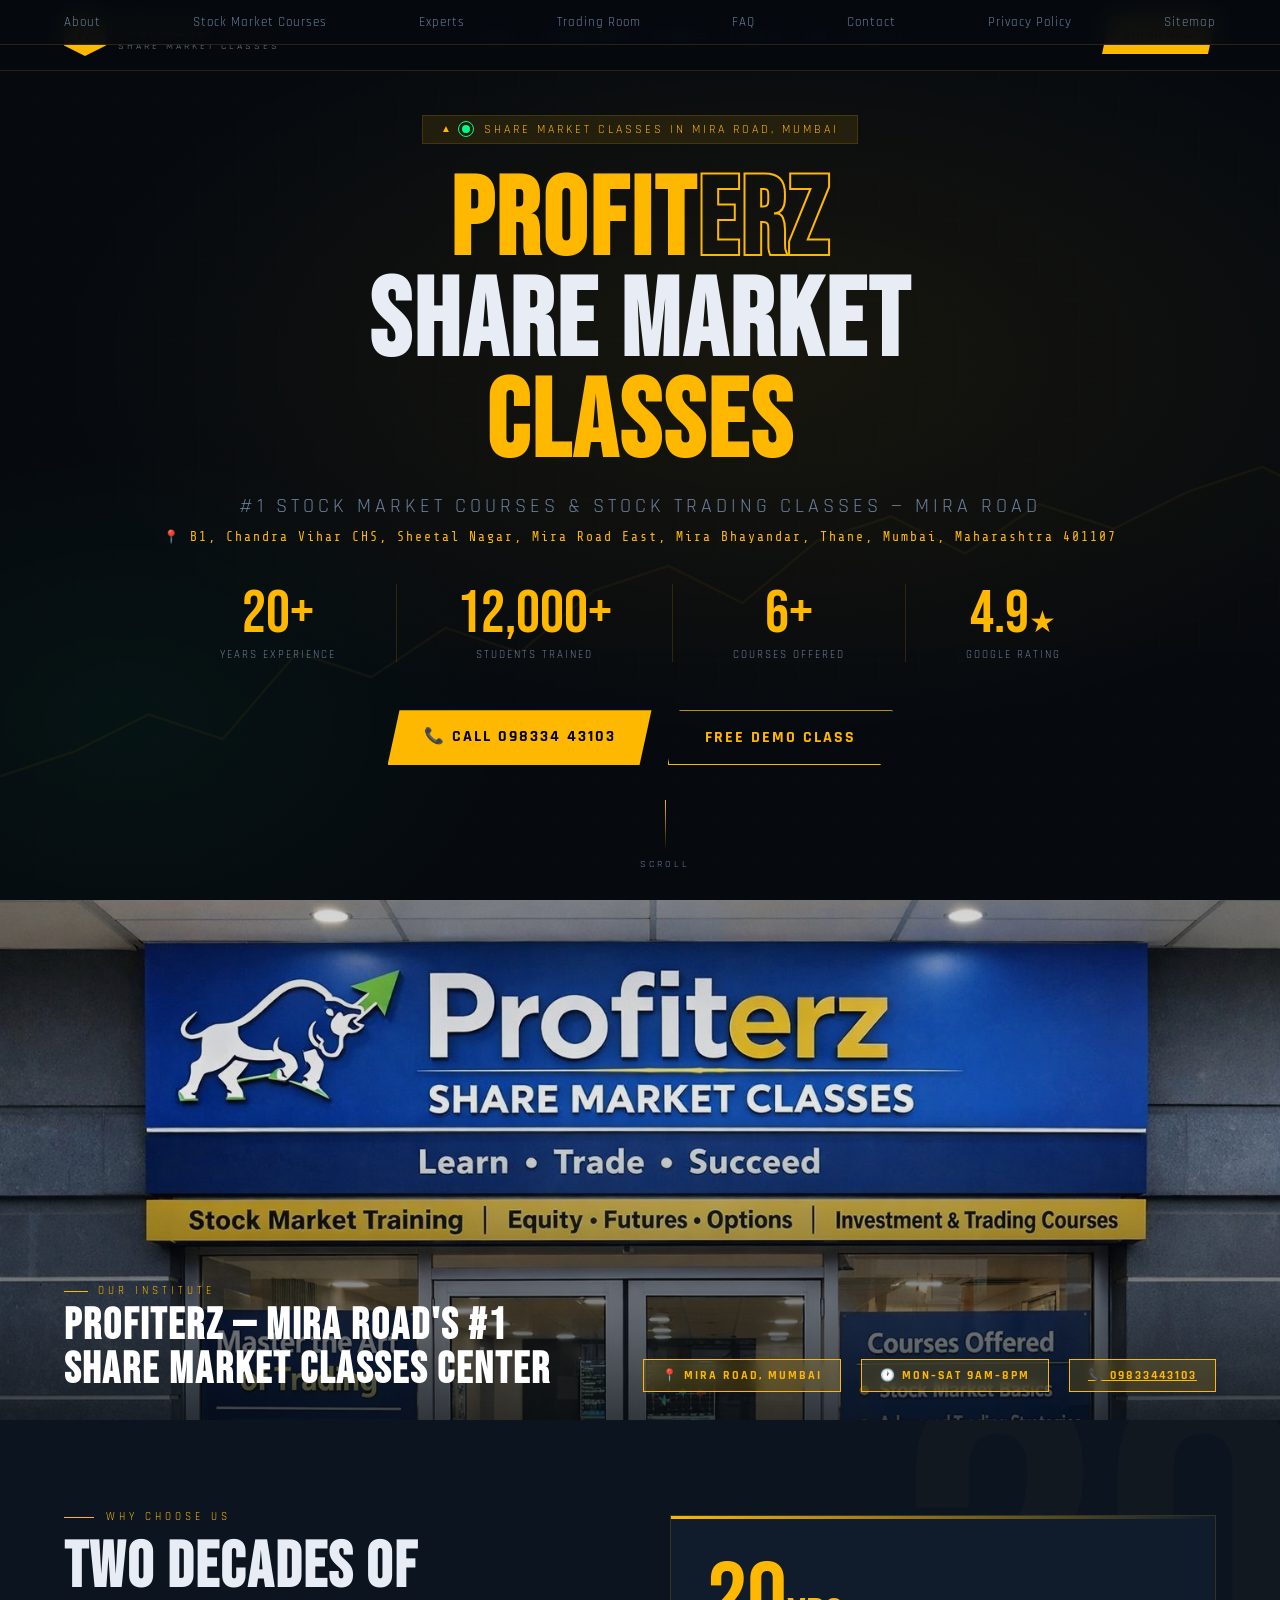
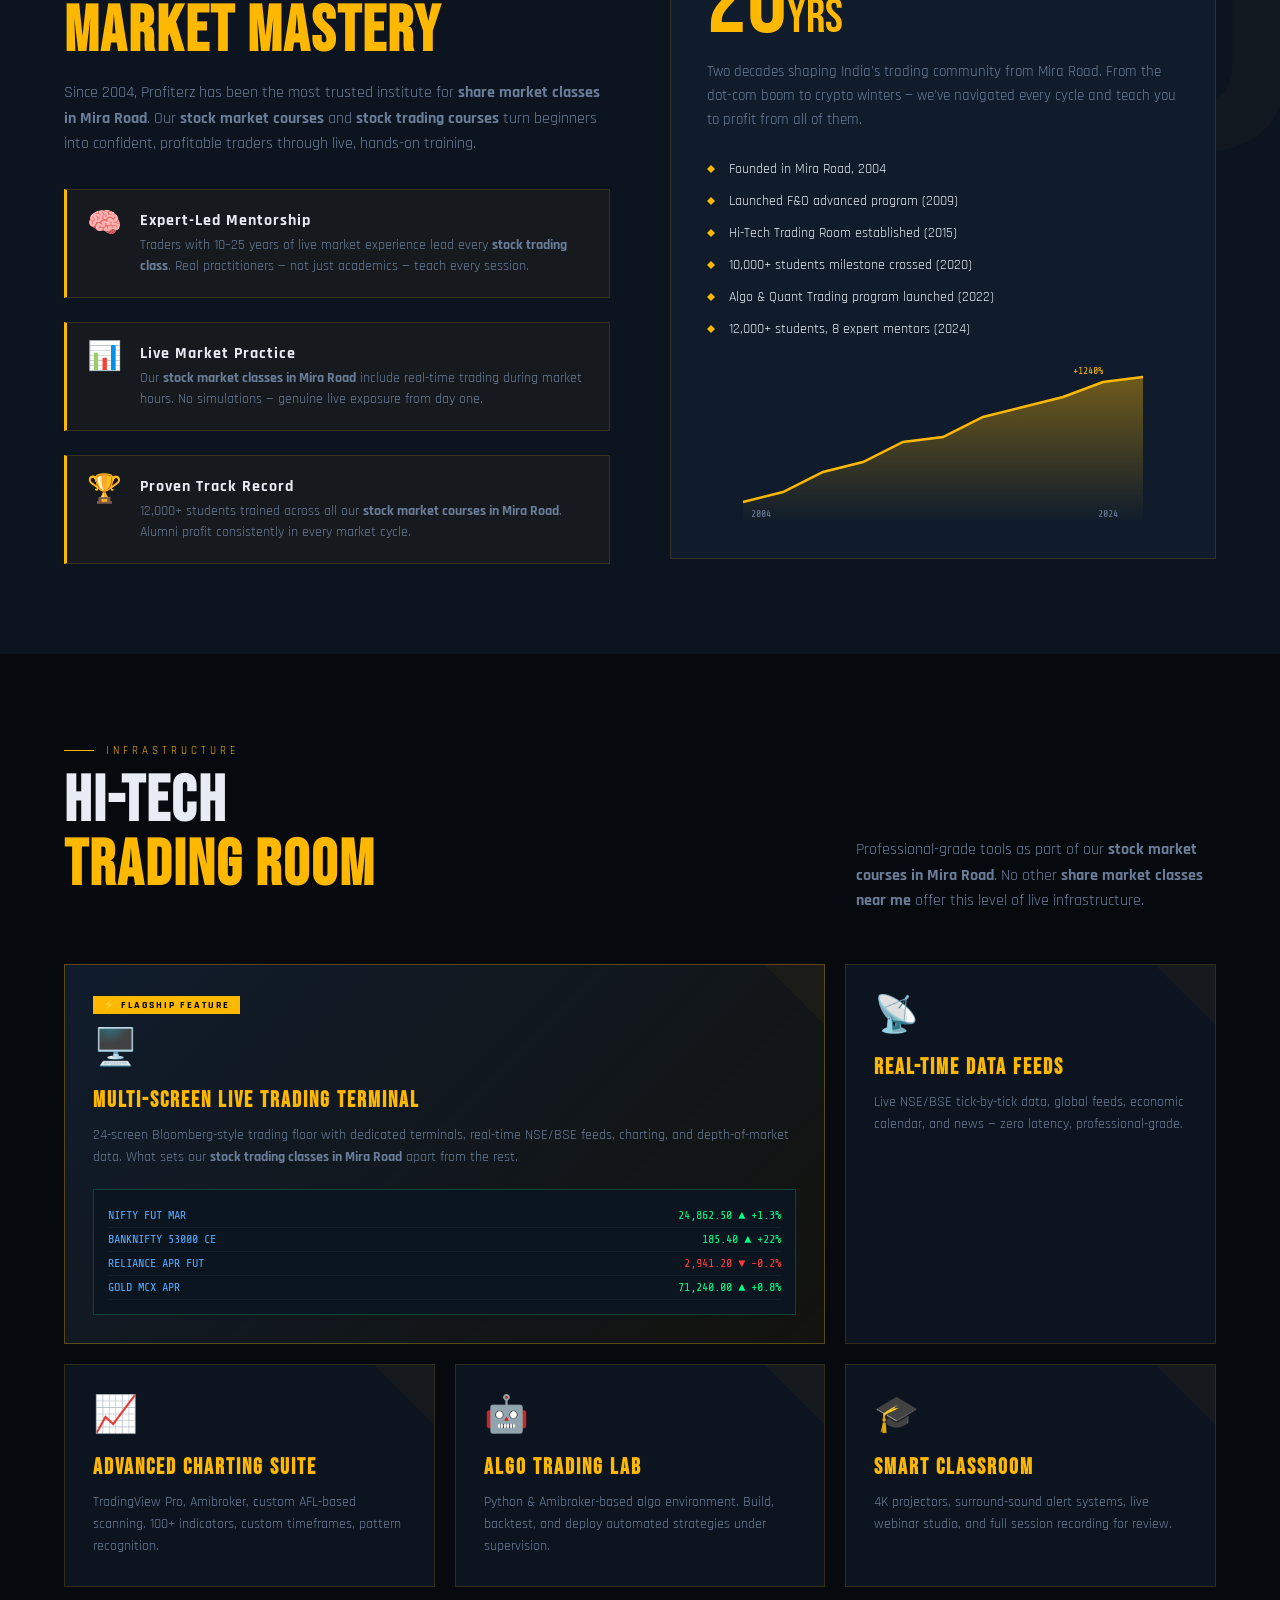
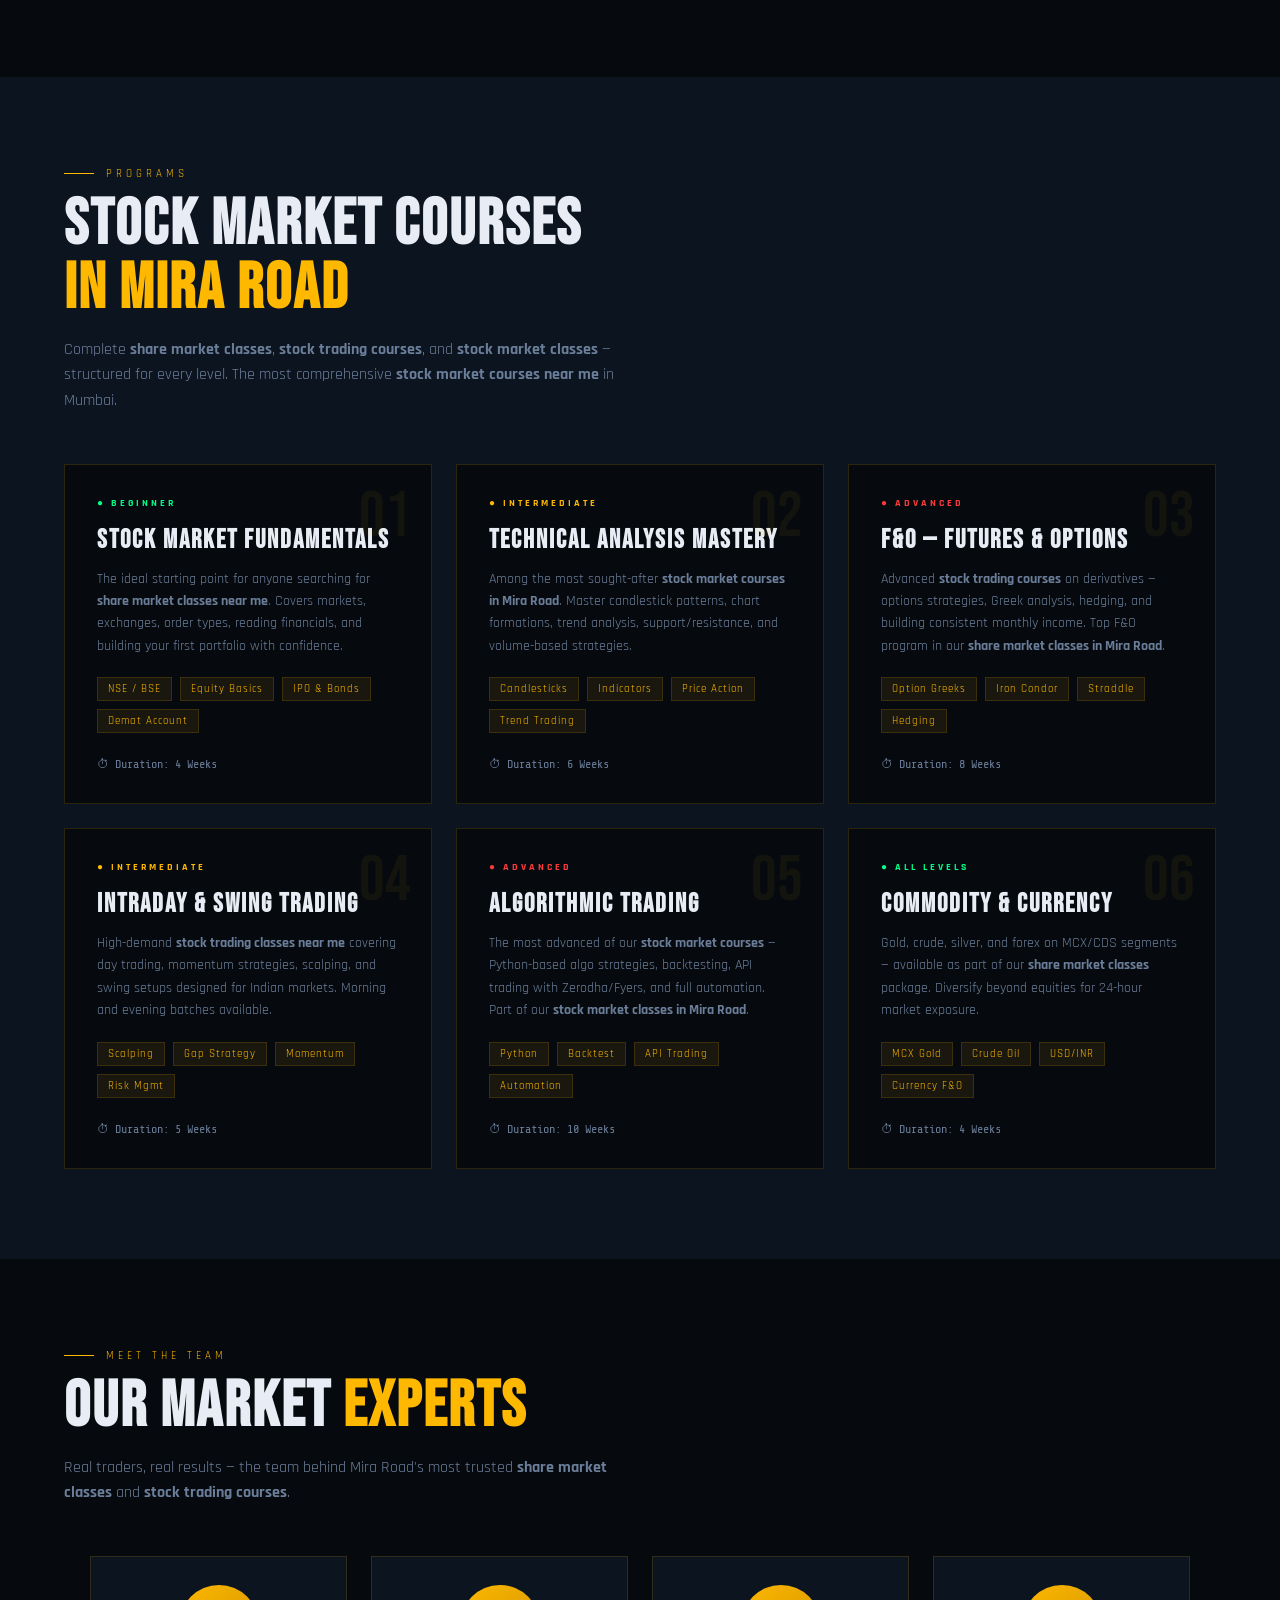
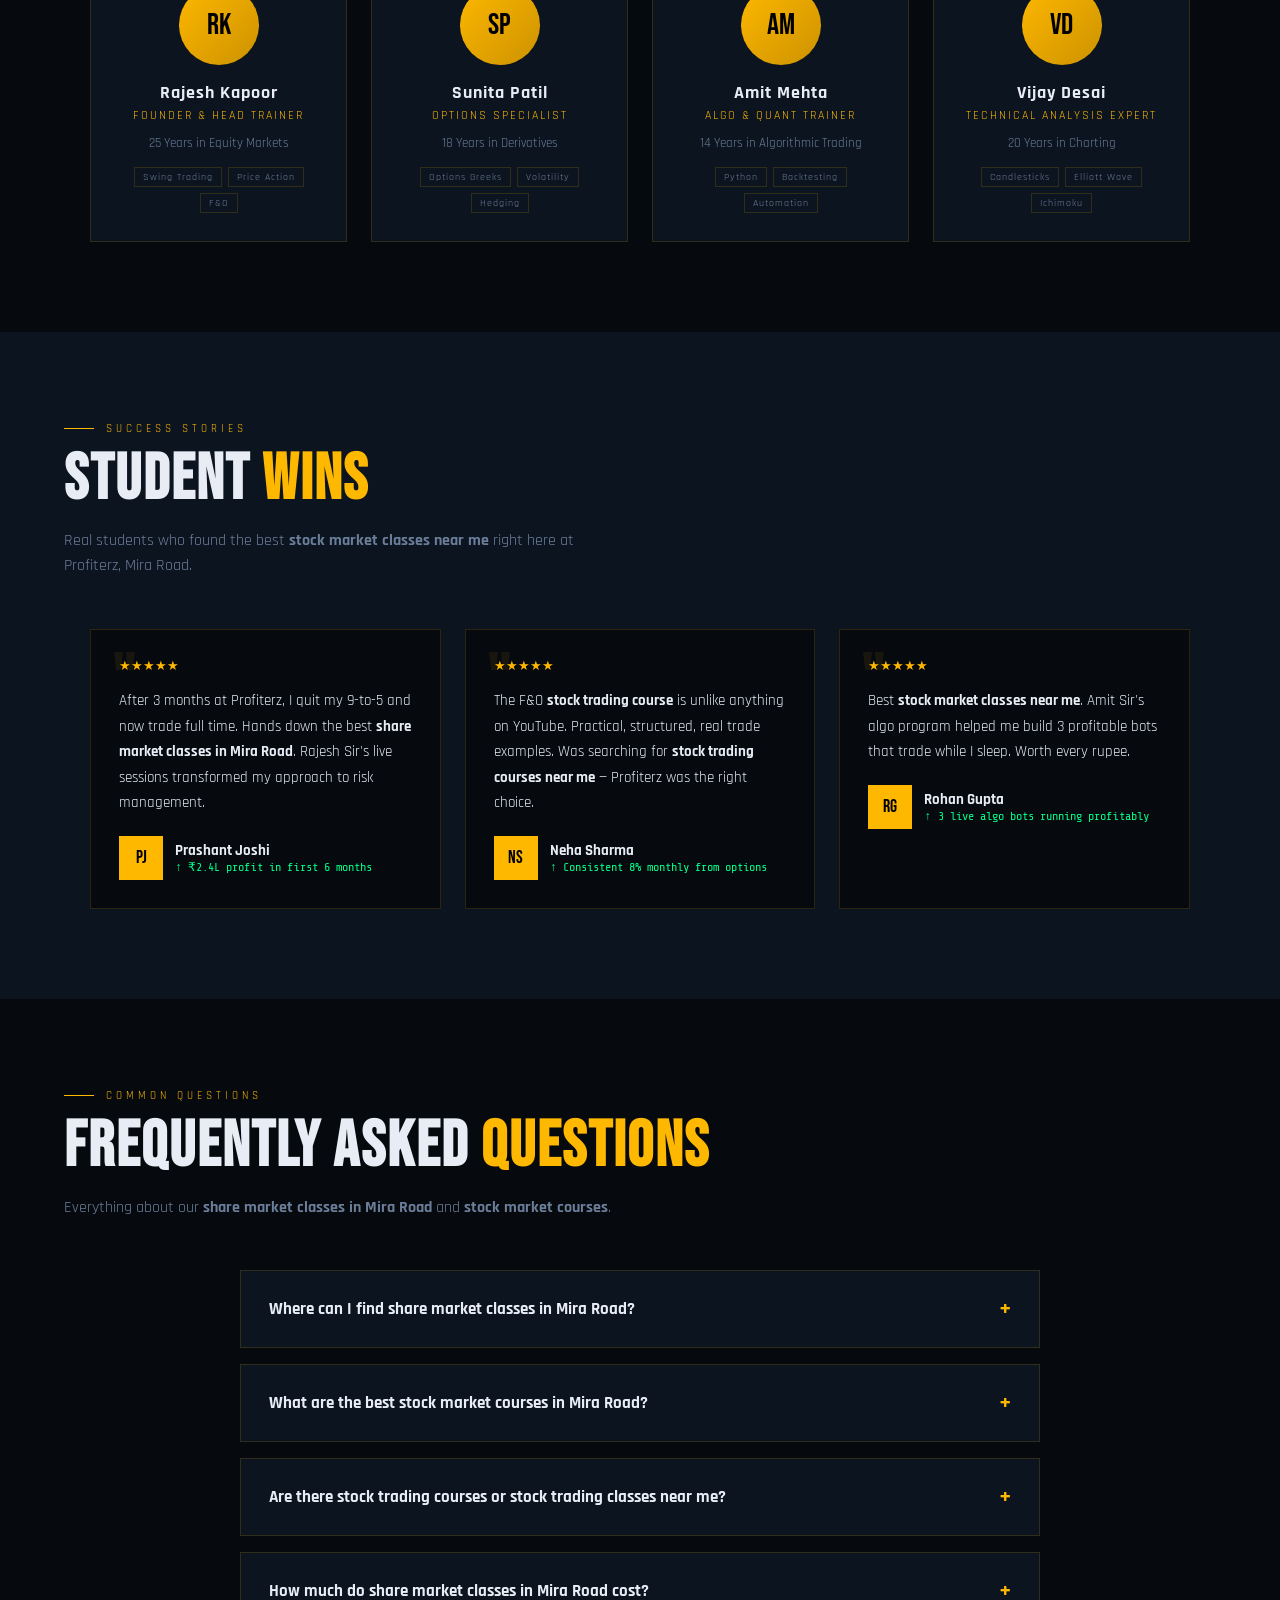
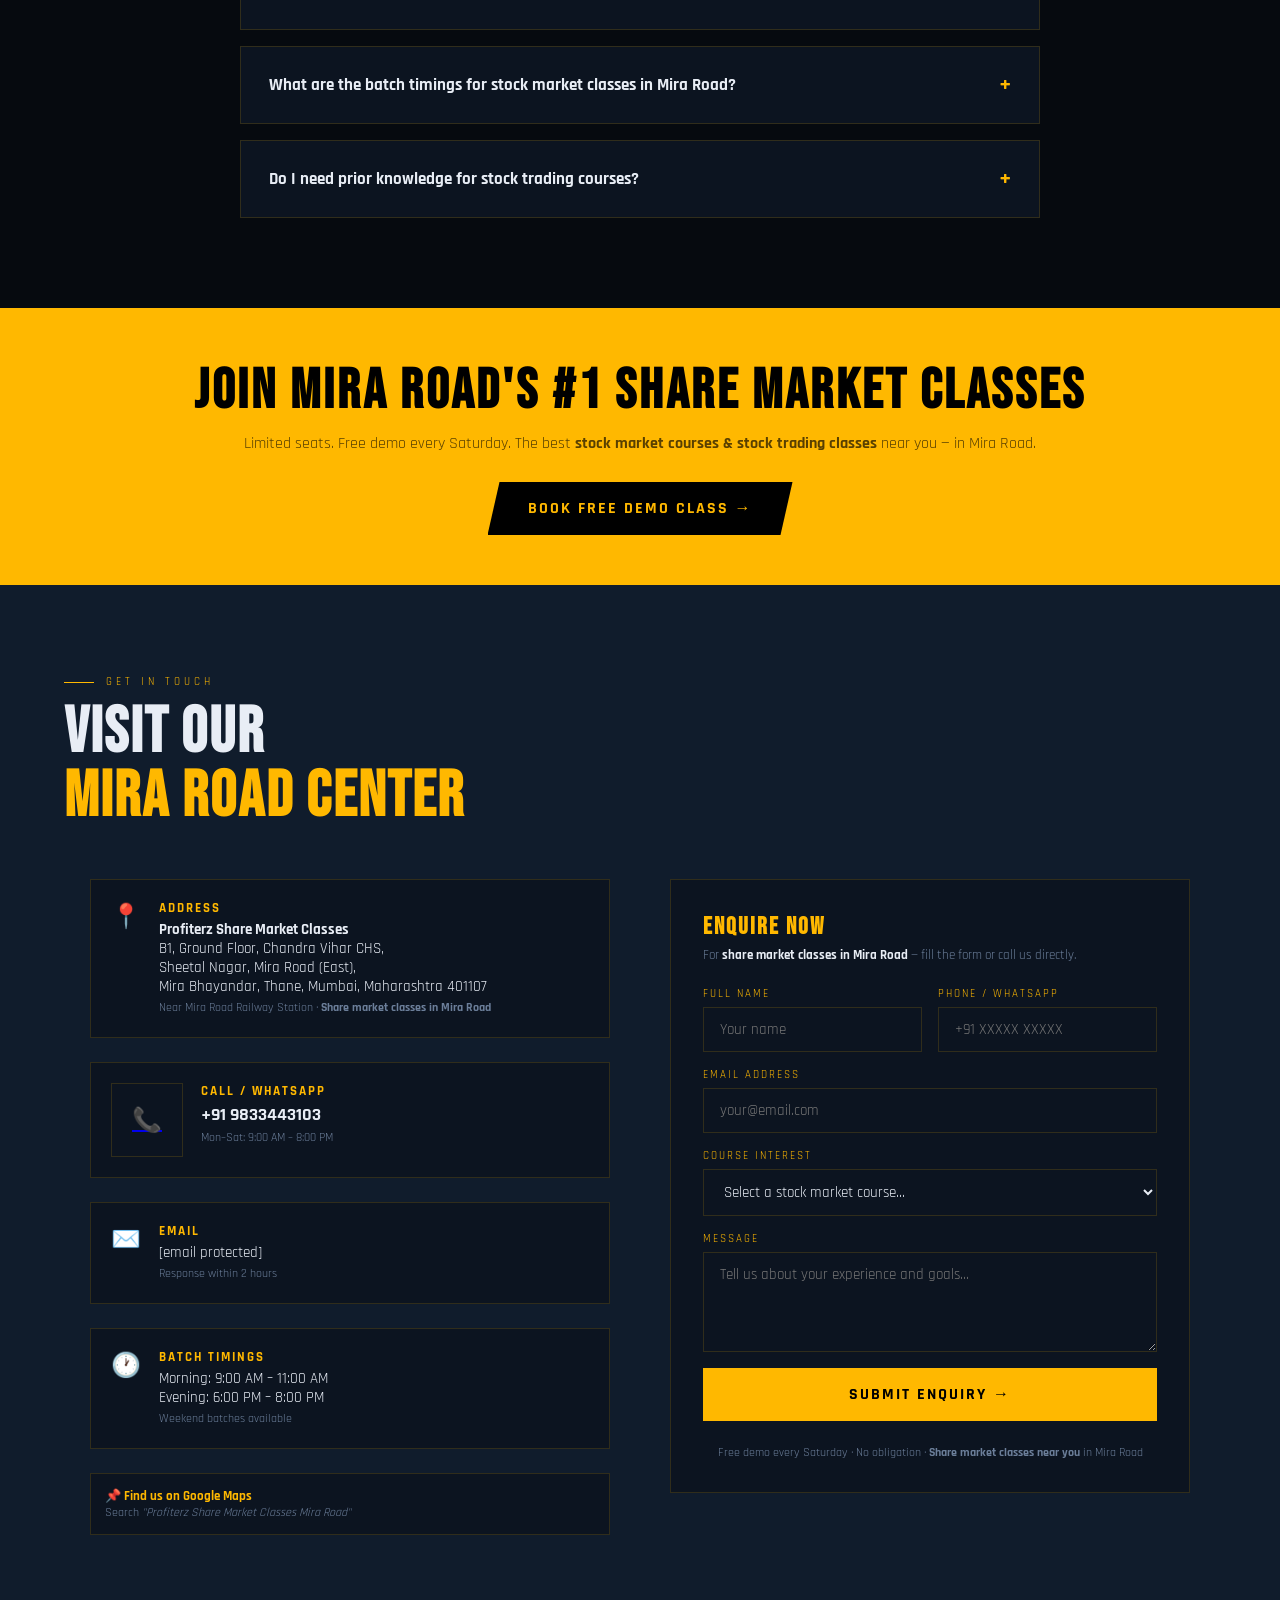
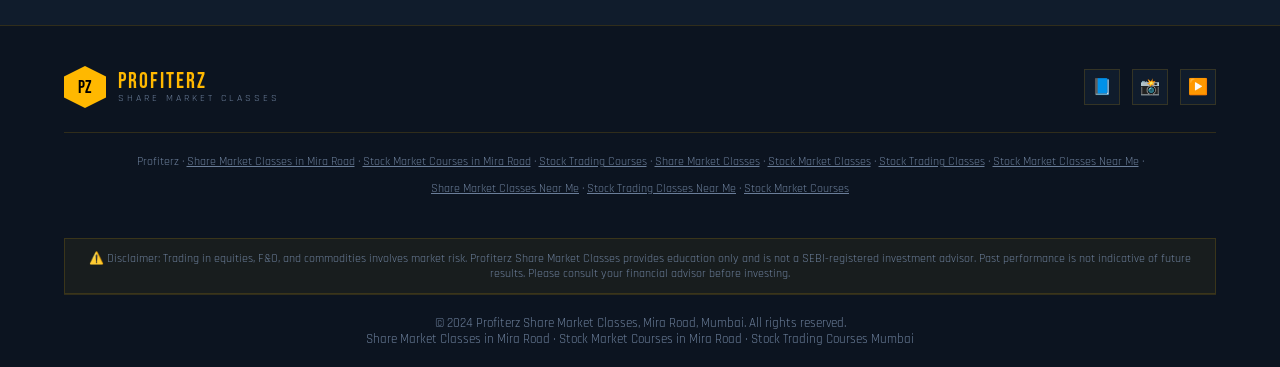
==== commit fc8a1164: "Update index.html" ====
--- a/index.html
+++ b/index.html
@@ -752,7 +752,7 @@
     </div>
     <div class="faq-item">
       <div class="faq-q">How much do share market classes in Mira Road cost?</div>
-      <div class="faq-a">Our <strong>stock market courses</strong> fees vary by program. Call +91 98334 43103 or attend our free Saturday demo class for full fee details. No obligation, no hidden charges.</div>
+      <div class="faq-a">Our <strong>stock market courses</strong> fees vary by program. Call +91 9833443103 or attend our free Saturday demo class for full fee details. No obligation, no hidden charges.</div>
     </div>
     <div class="faq-item">
       <div class="faq-q">What are the batch timings for stock market classes in Mira Road?</div>
@@ -793,7 +793,7 @@
         </a>
         <div>
           <h4>Call / WhatsApp</h4>
-          <p><a href="tel:+919833443103" style="color:inherit;text-decoration:none;font-size:18px;font-weight:700;">+91 98334 43103</a></p>
+          <p><a href="tel:+919833443103" style="color:inherit;text-decoration:none;font-size:18px;font-weight:700;">+91 9833443103</a></p>
           <small>Mon–Sat: 9:00 AM – 8:00 PM</small>
         </div>
       </div>
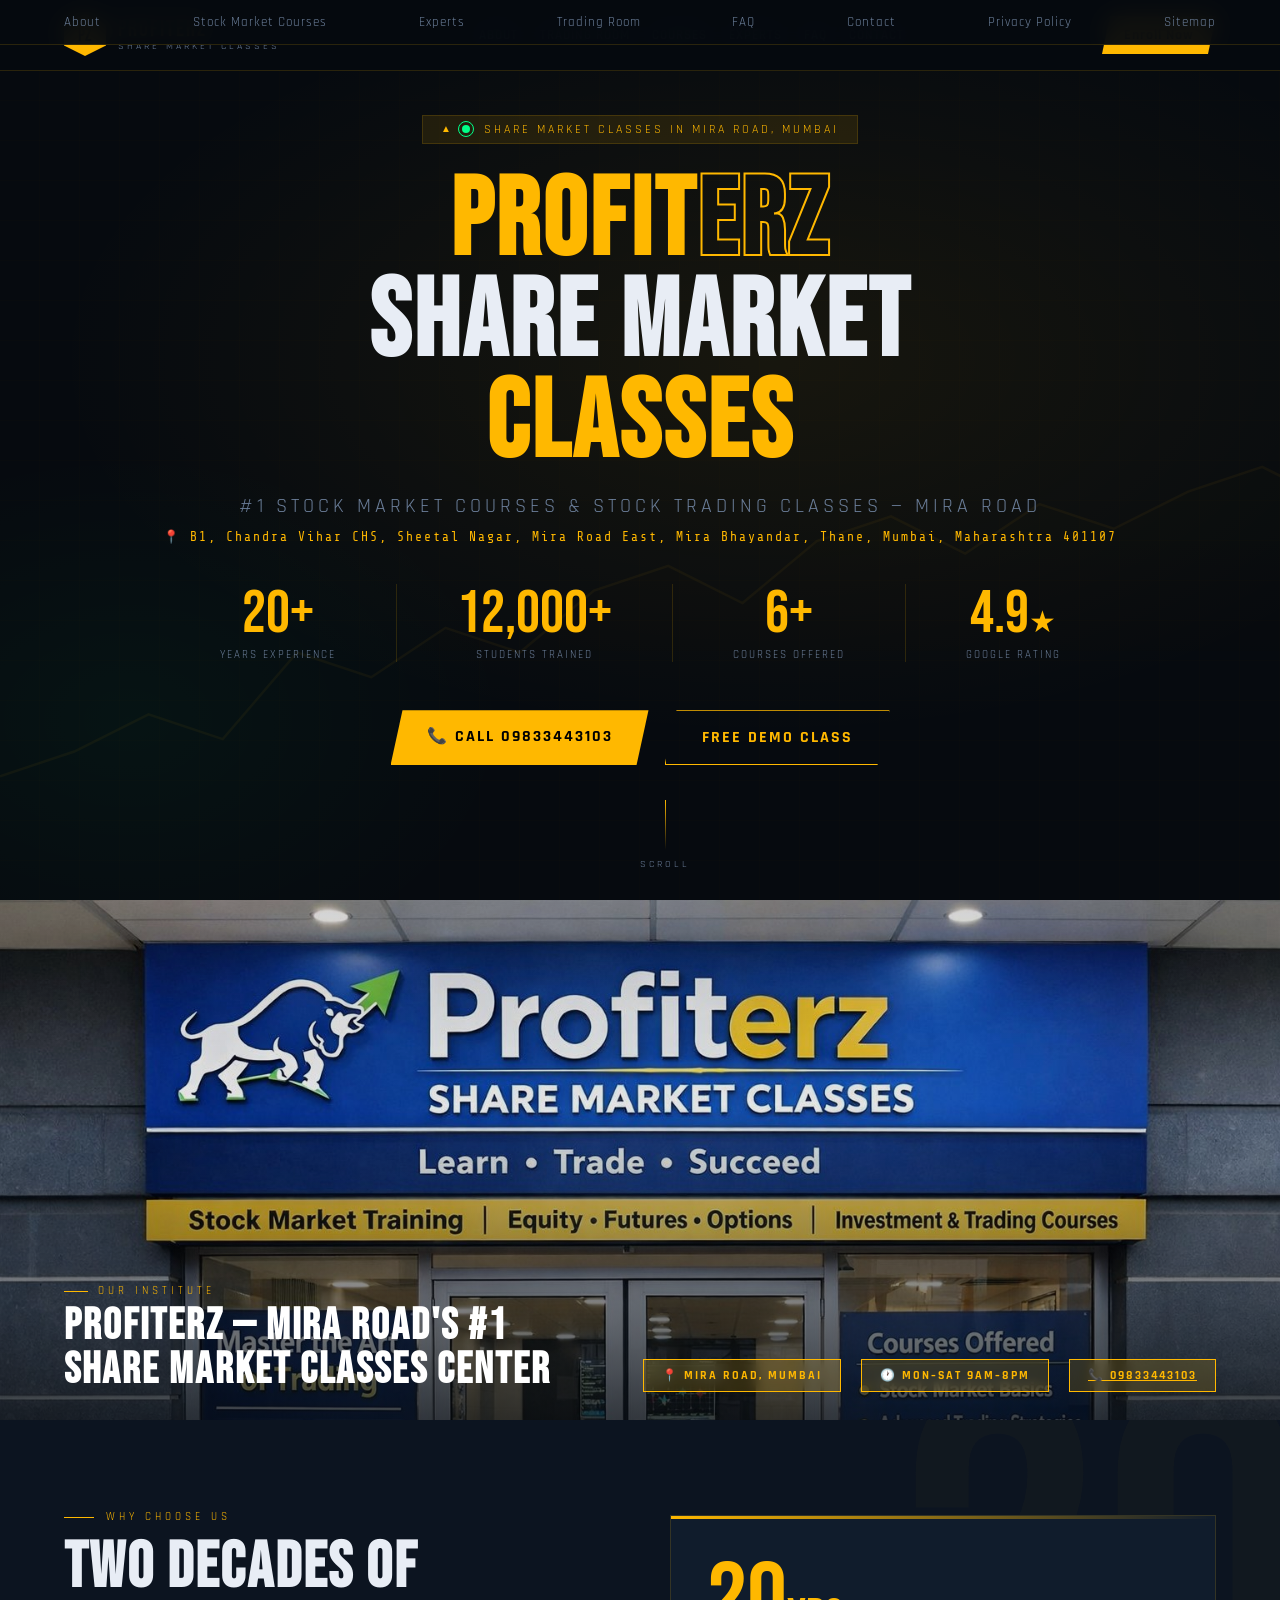
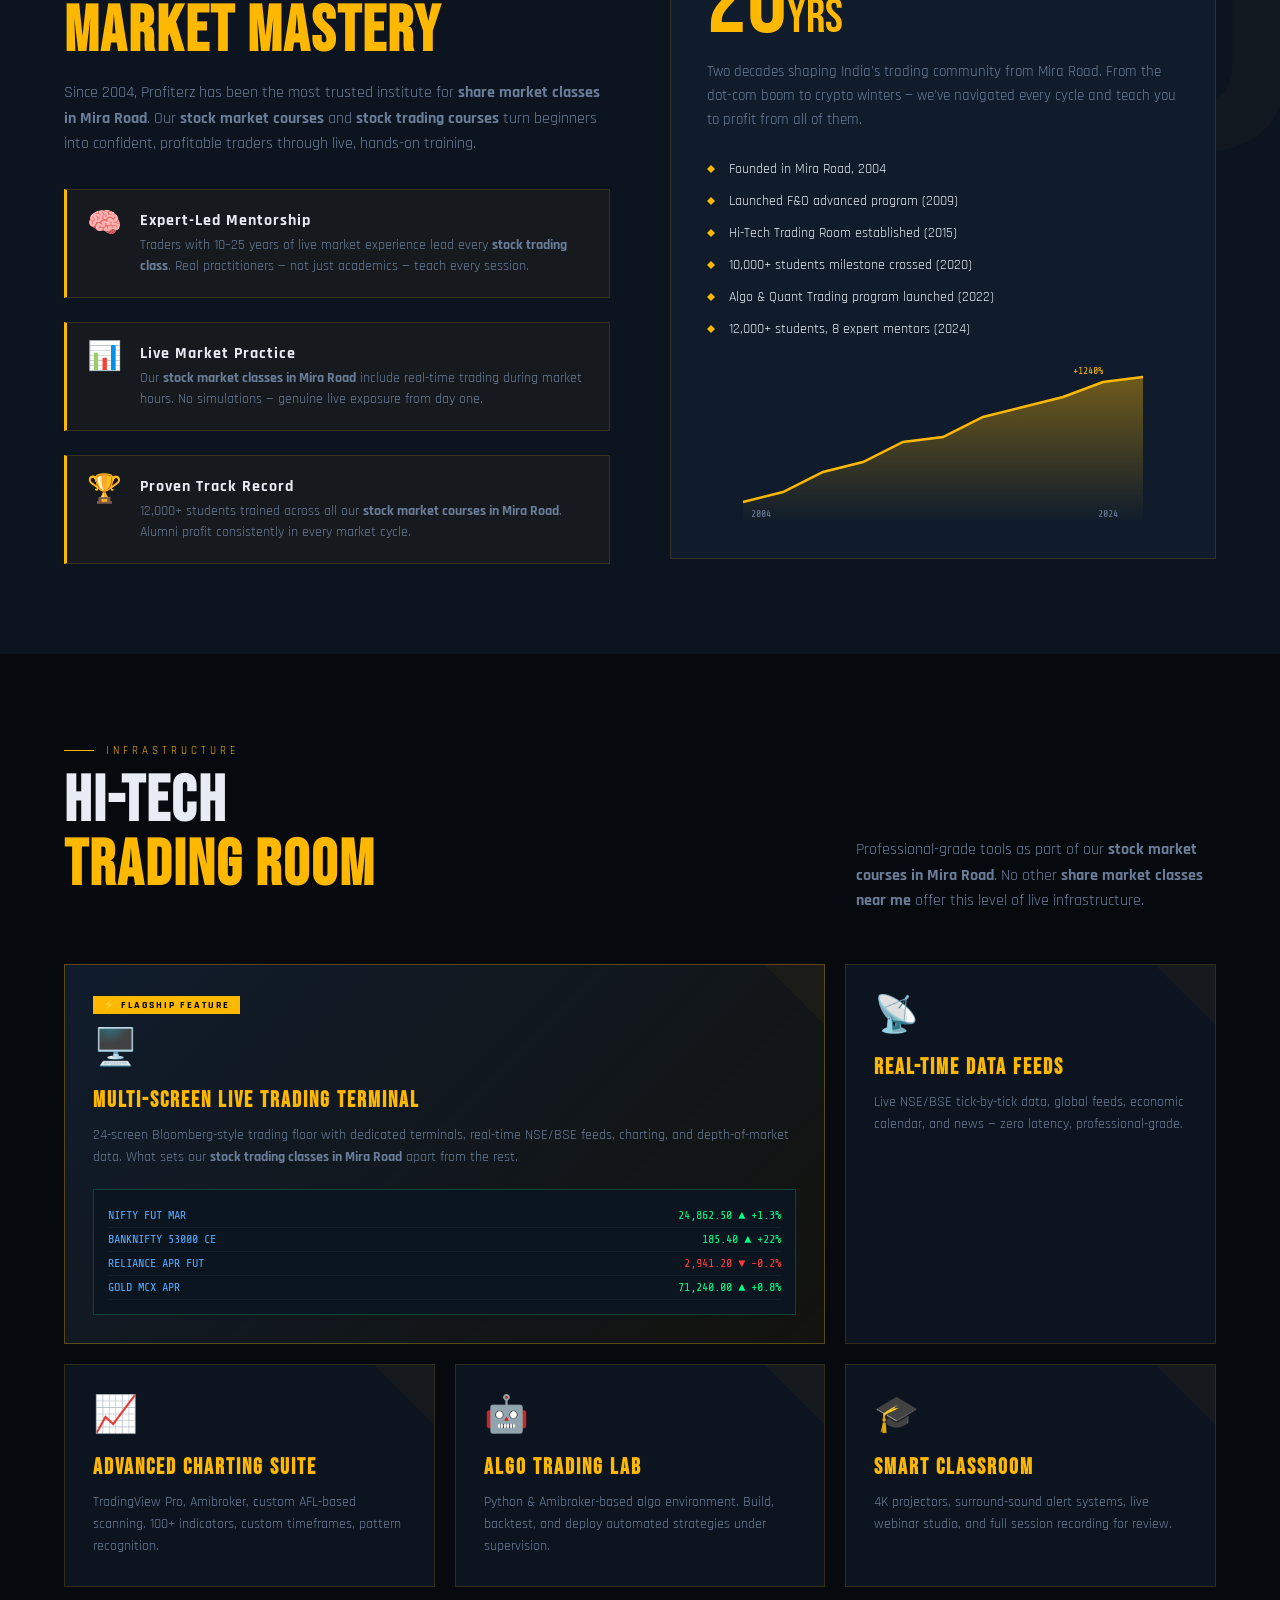
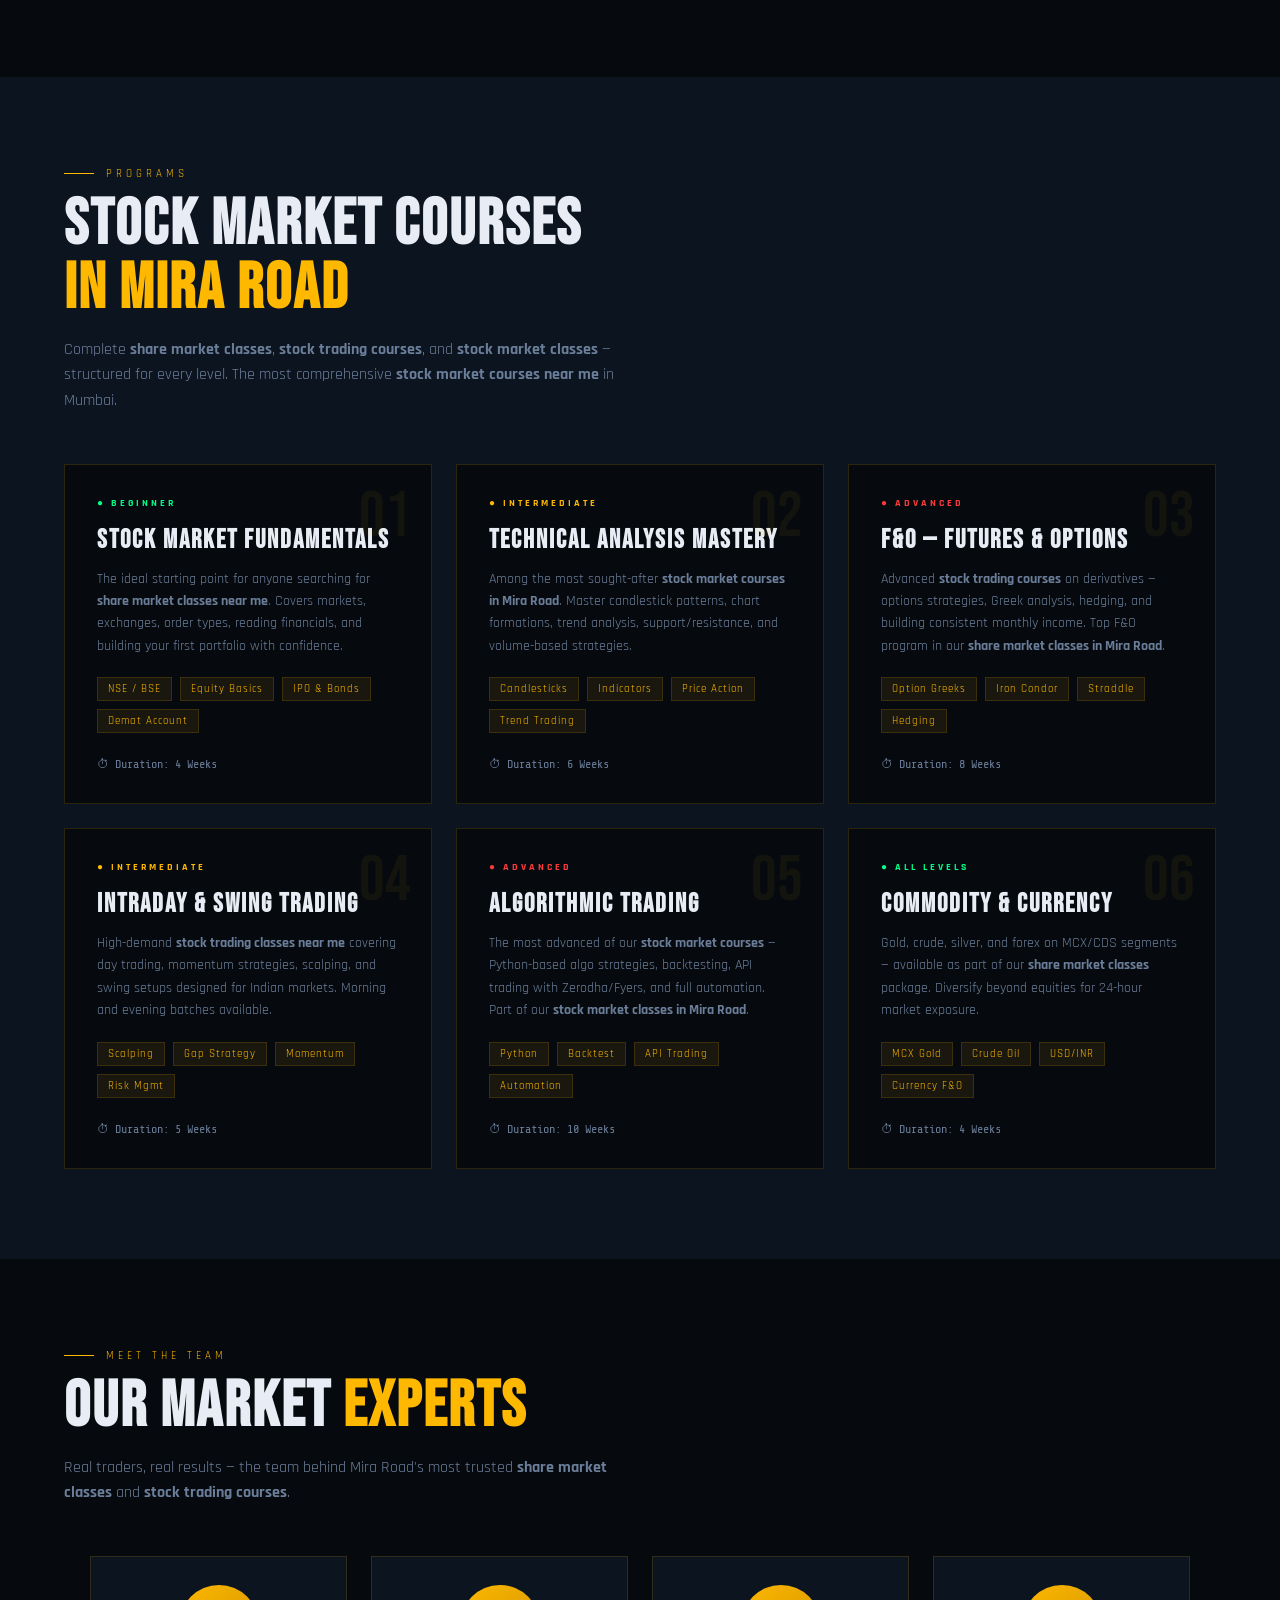
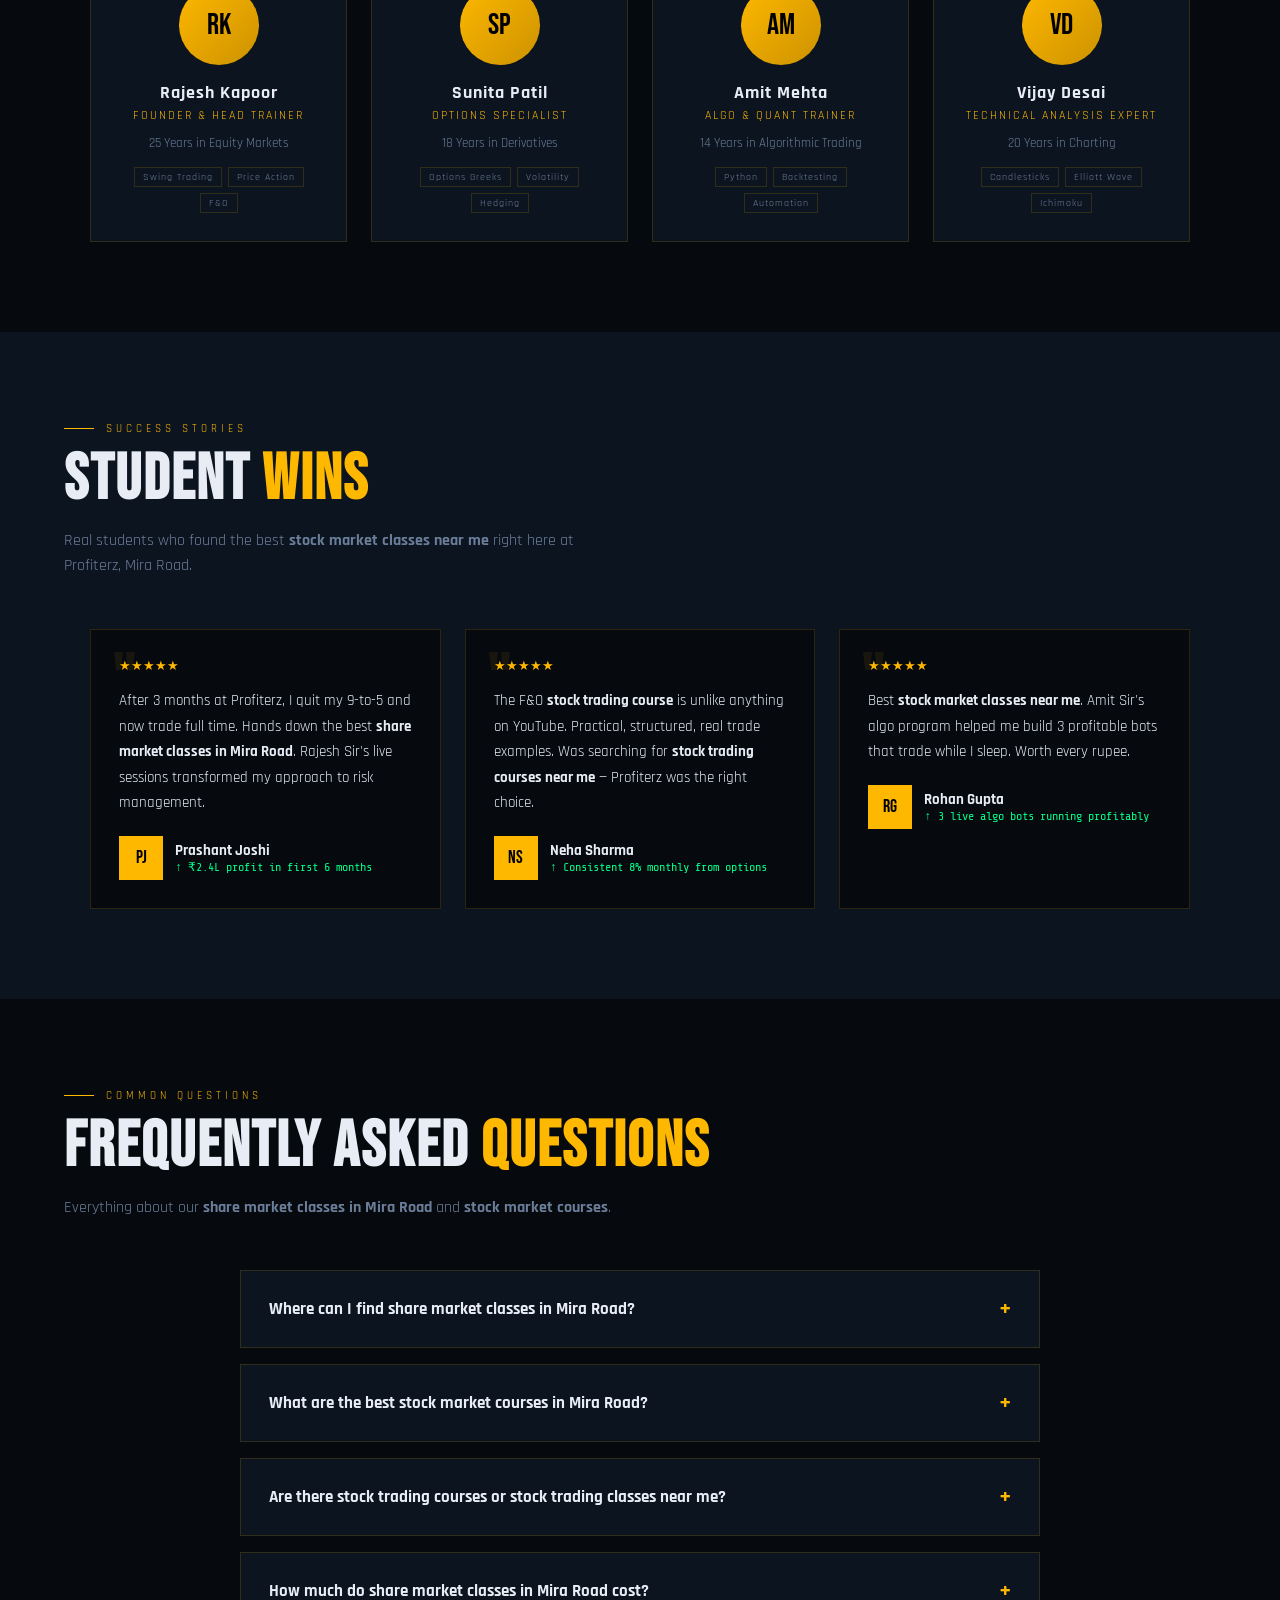
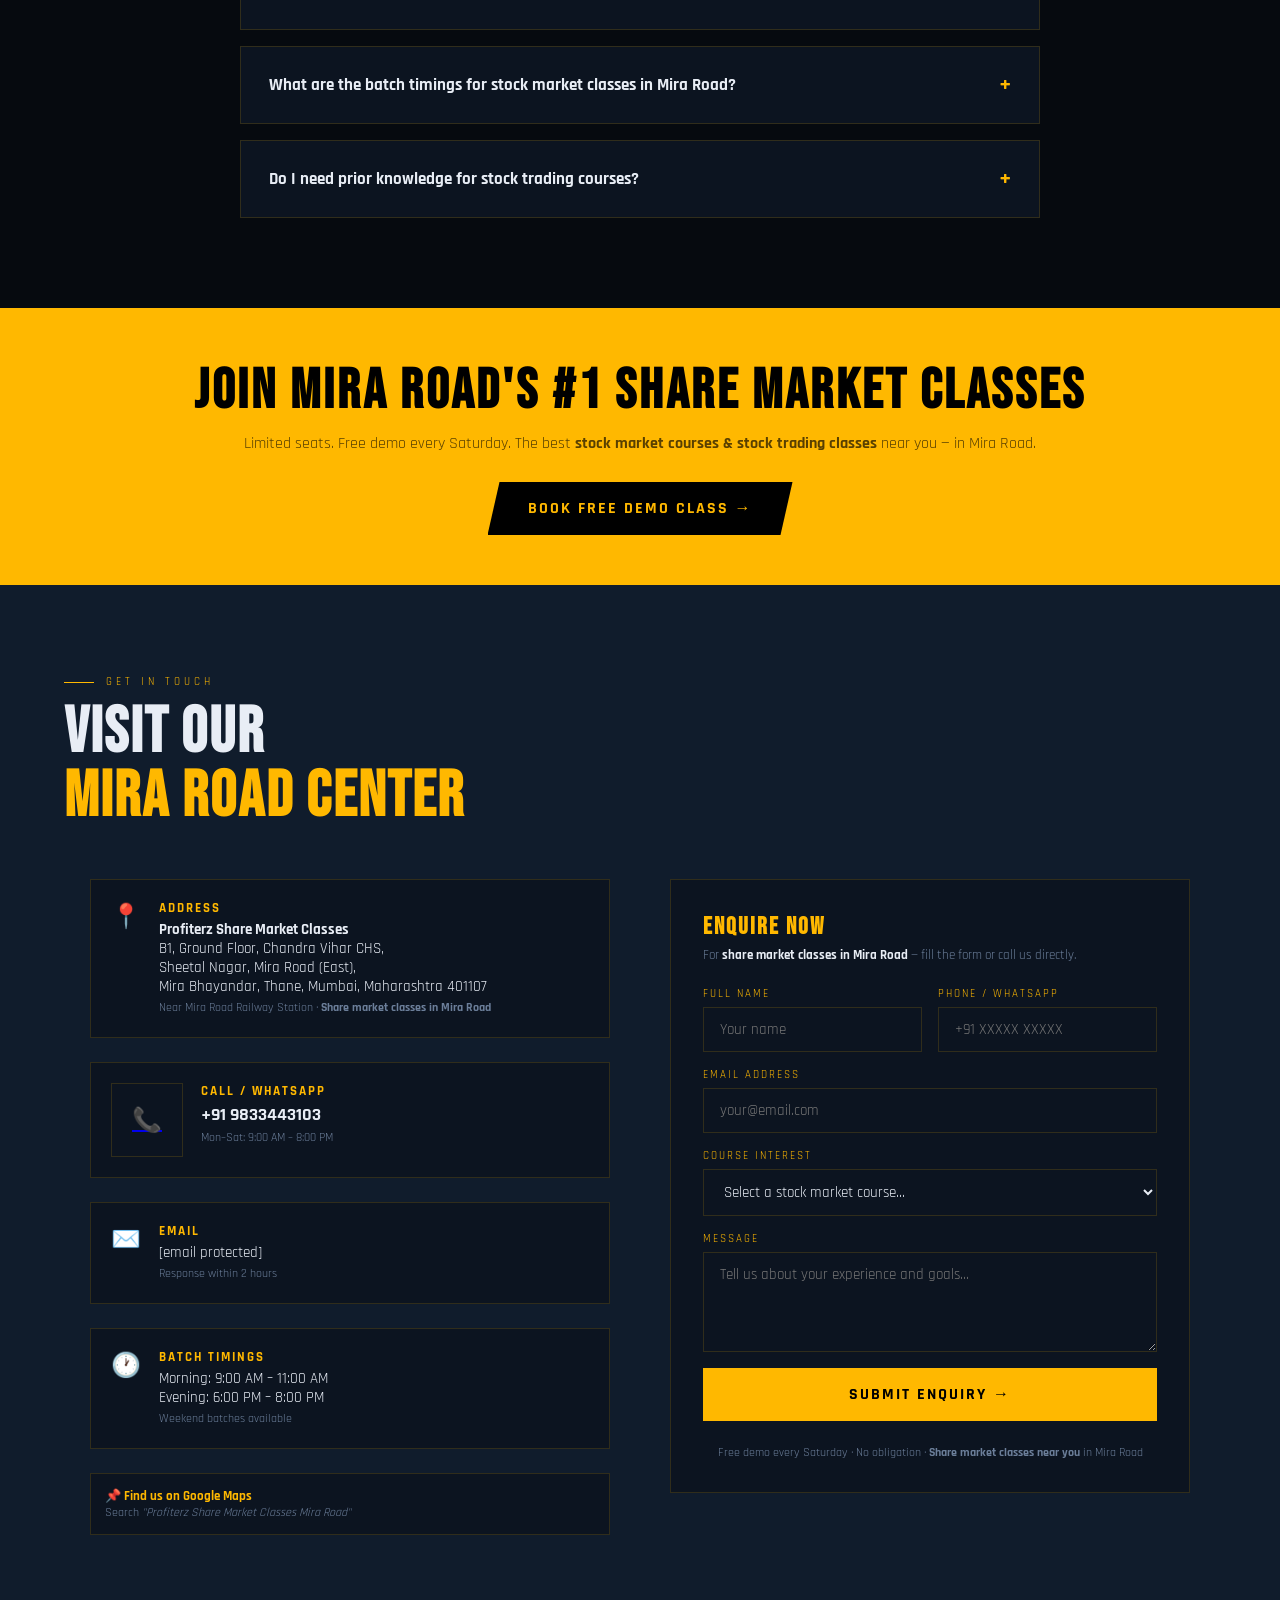
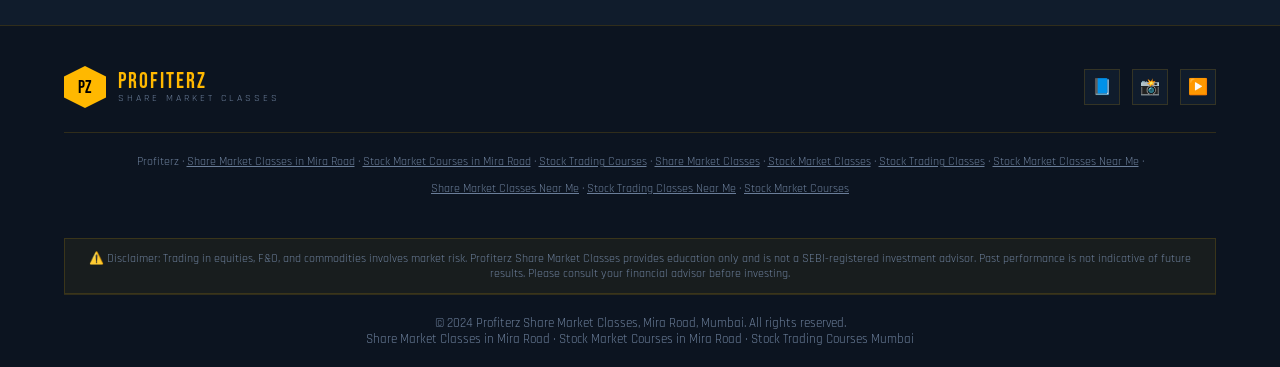
==== commit 52f72e16: "Fix phone number formatting in index.html" ====
--- a/index.html
+++ b/index.html
@@ -454,7 +454,7 @@
     </div>
 
     <div class="hero-btns">
-      <a href="tel:+919833443103" class="btn-primary">📞 Call 098334 43103</a>
+      <a href="tel:+919833443103" class="btn-primary">📞 Call 09833443103</a>
       <a href="#contact" class="btn-outline">Free Demo Class</a>
     </div>
   </div>
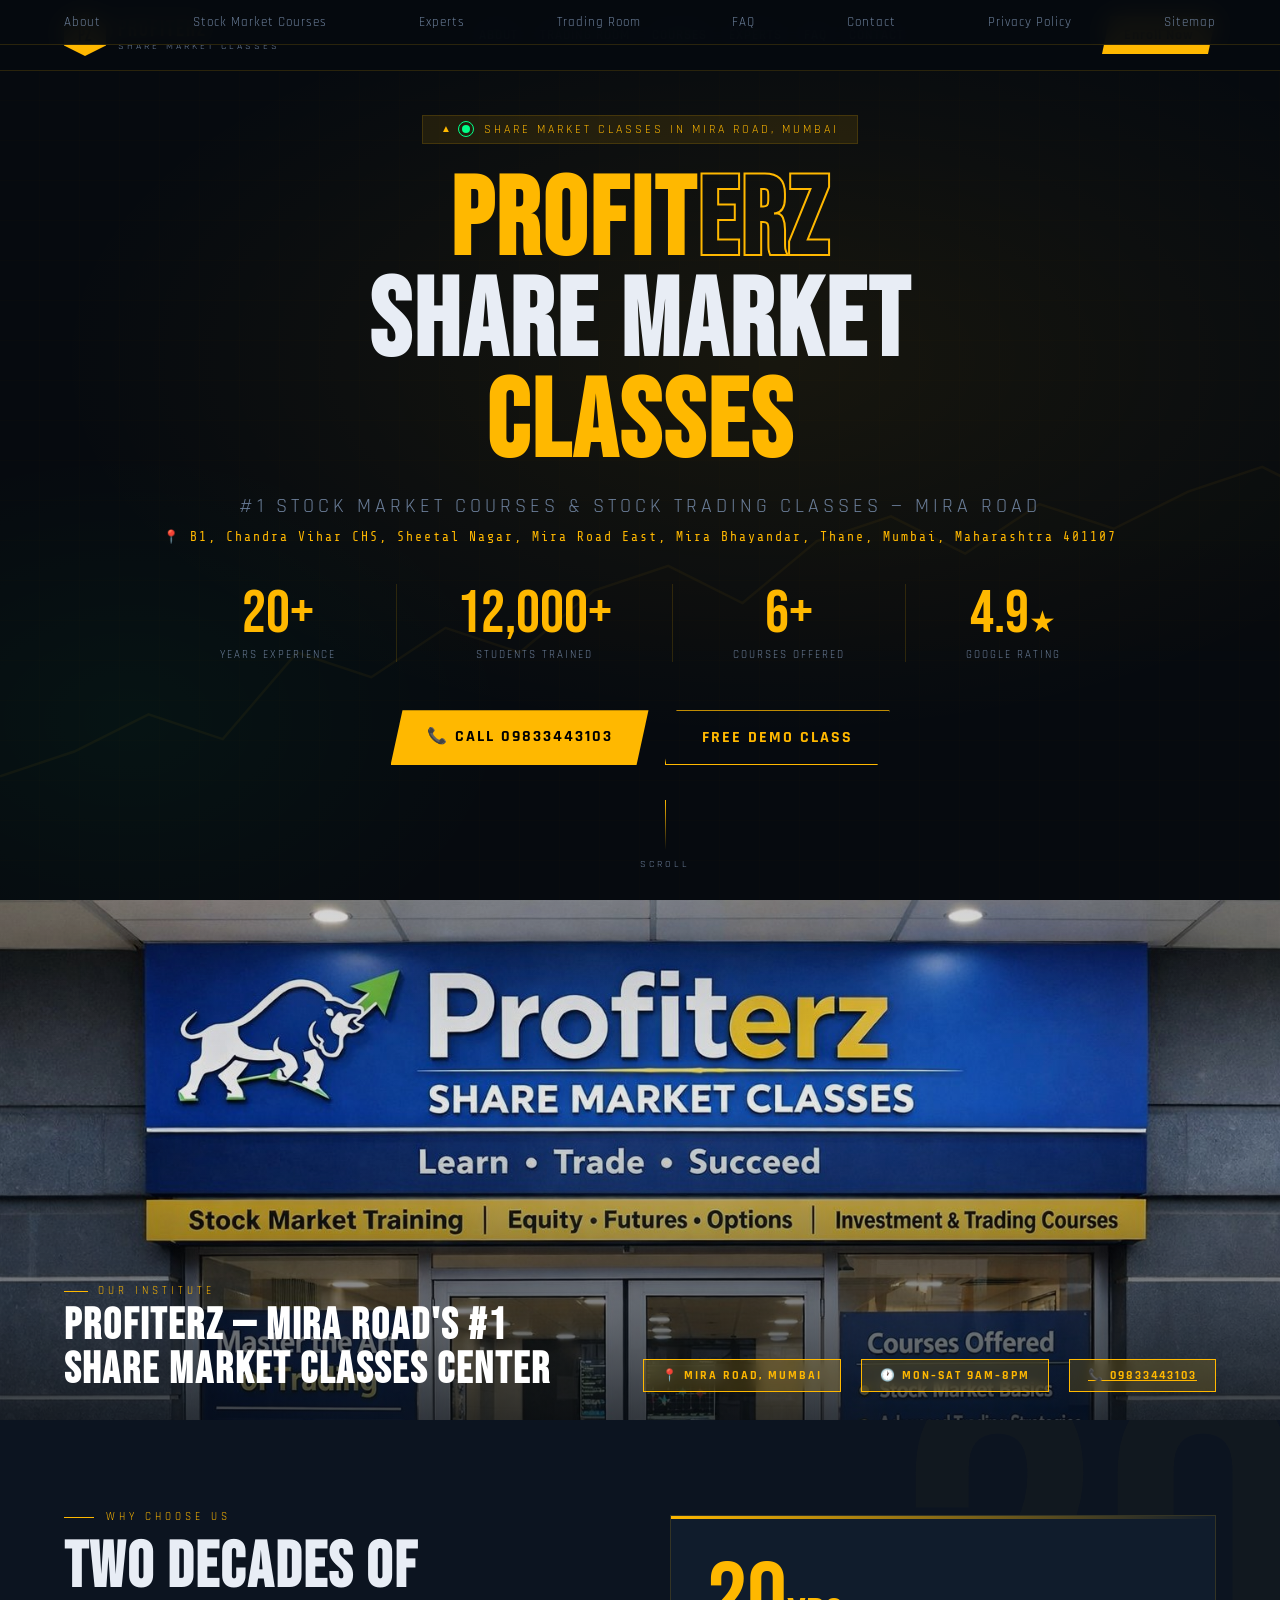
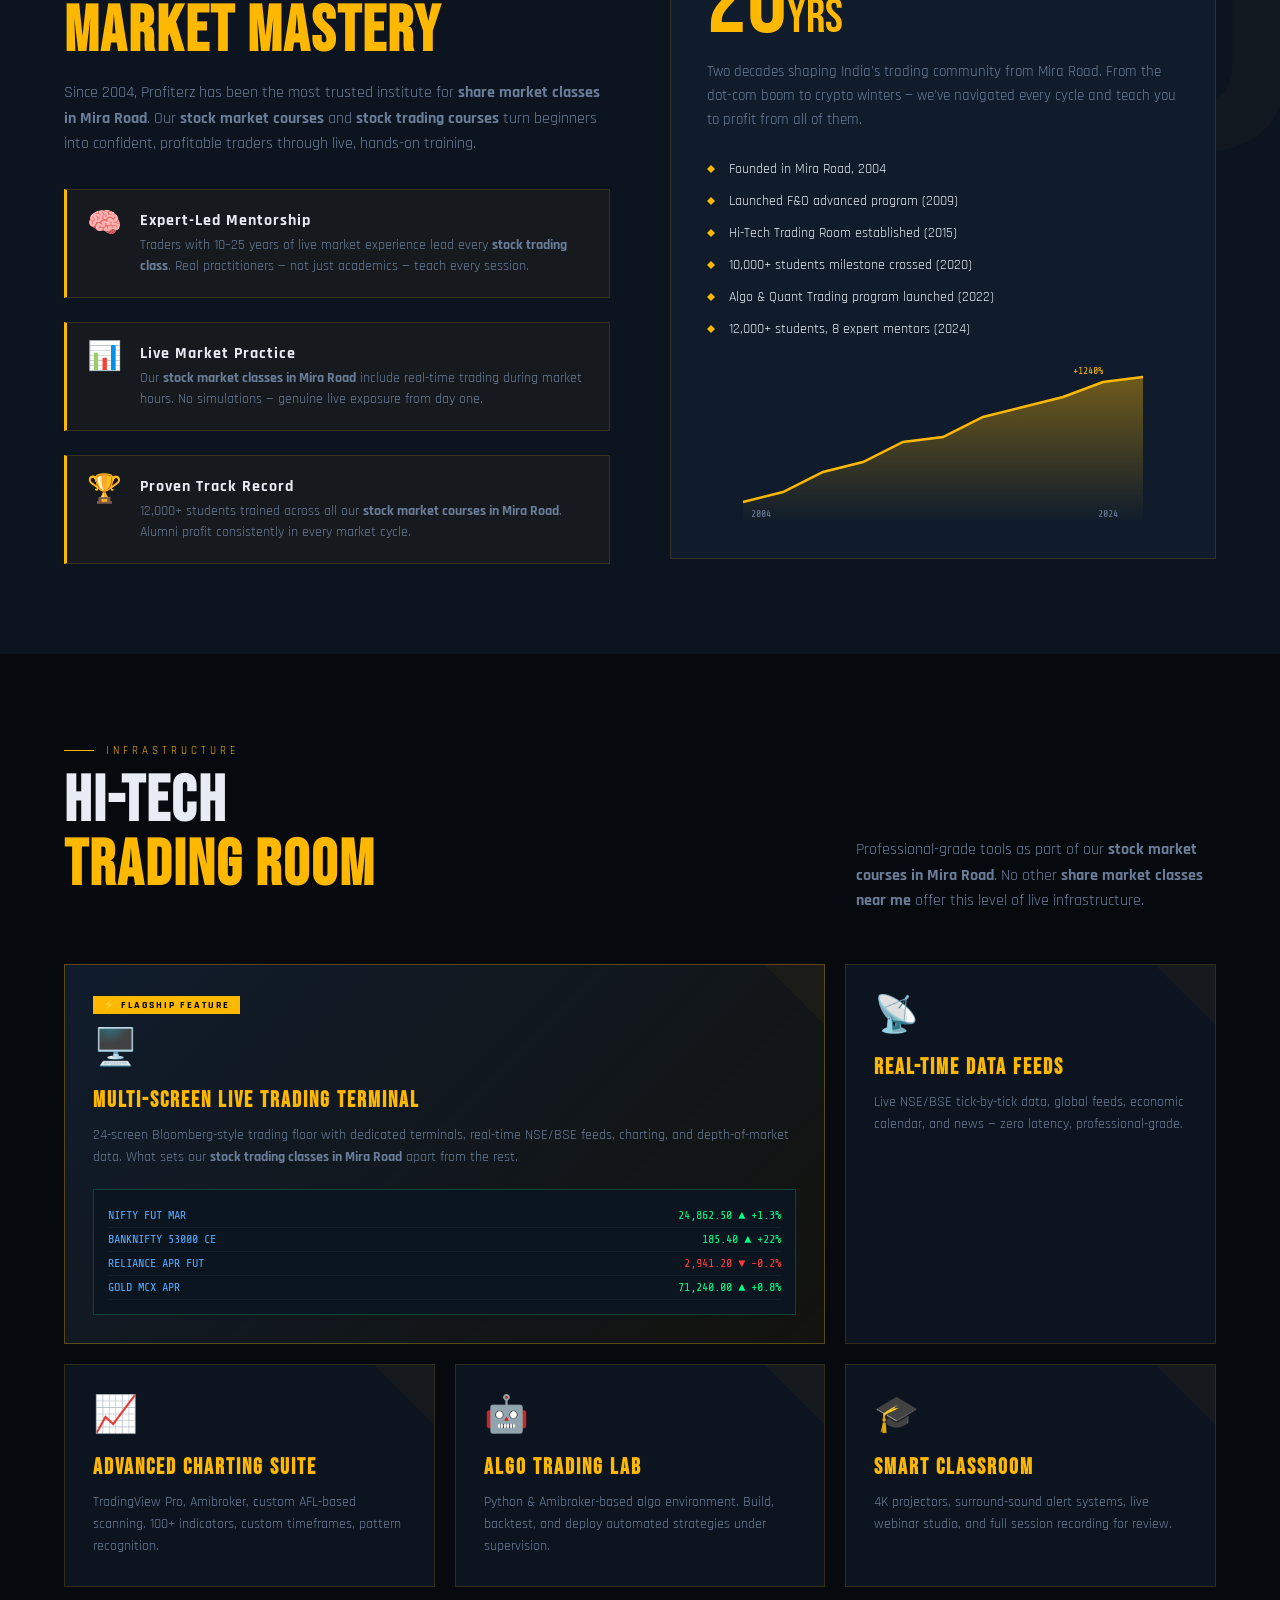
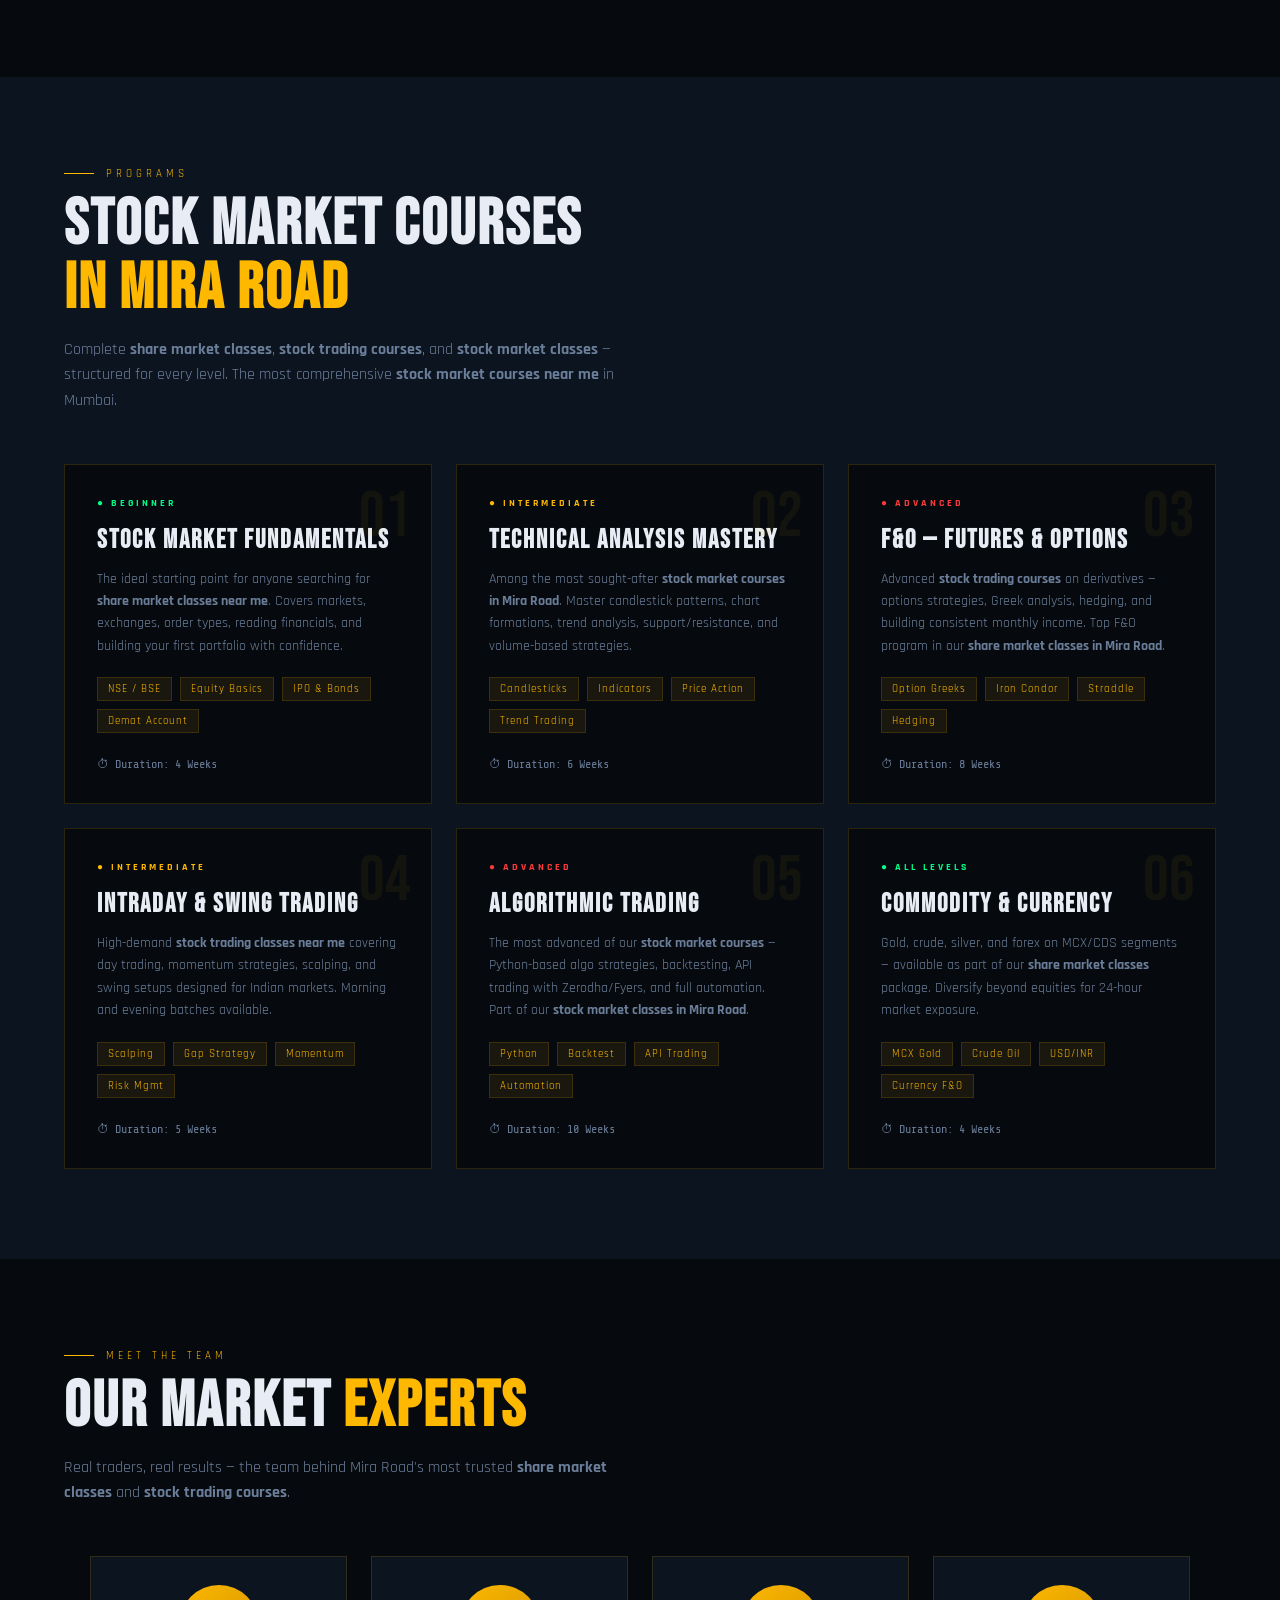
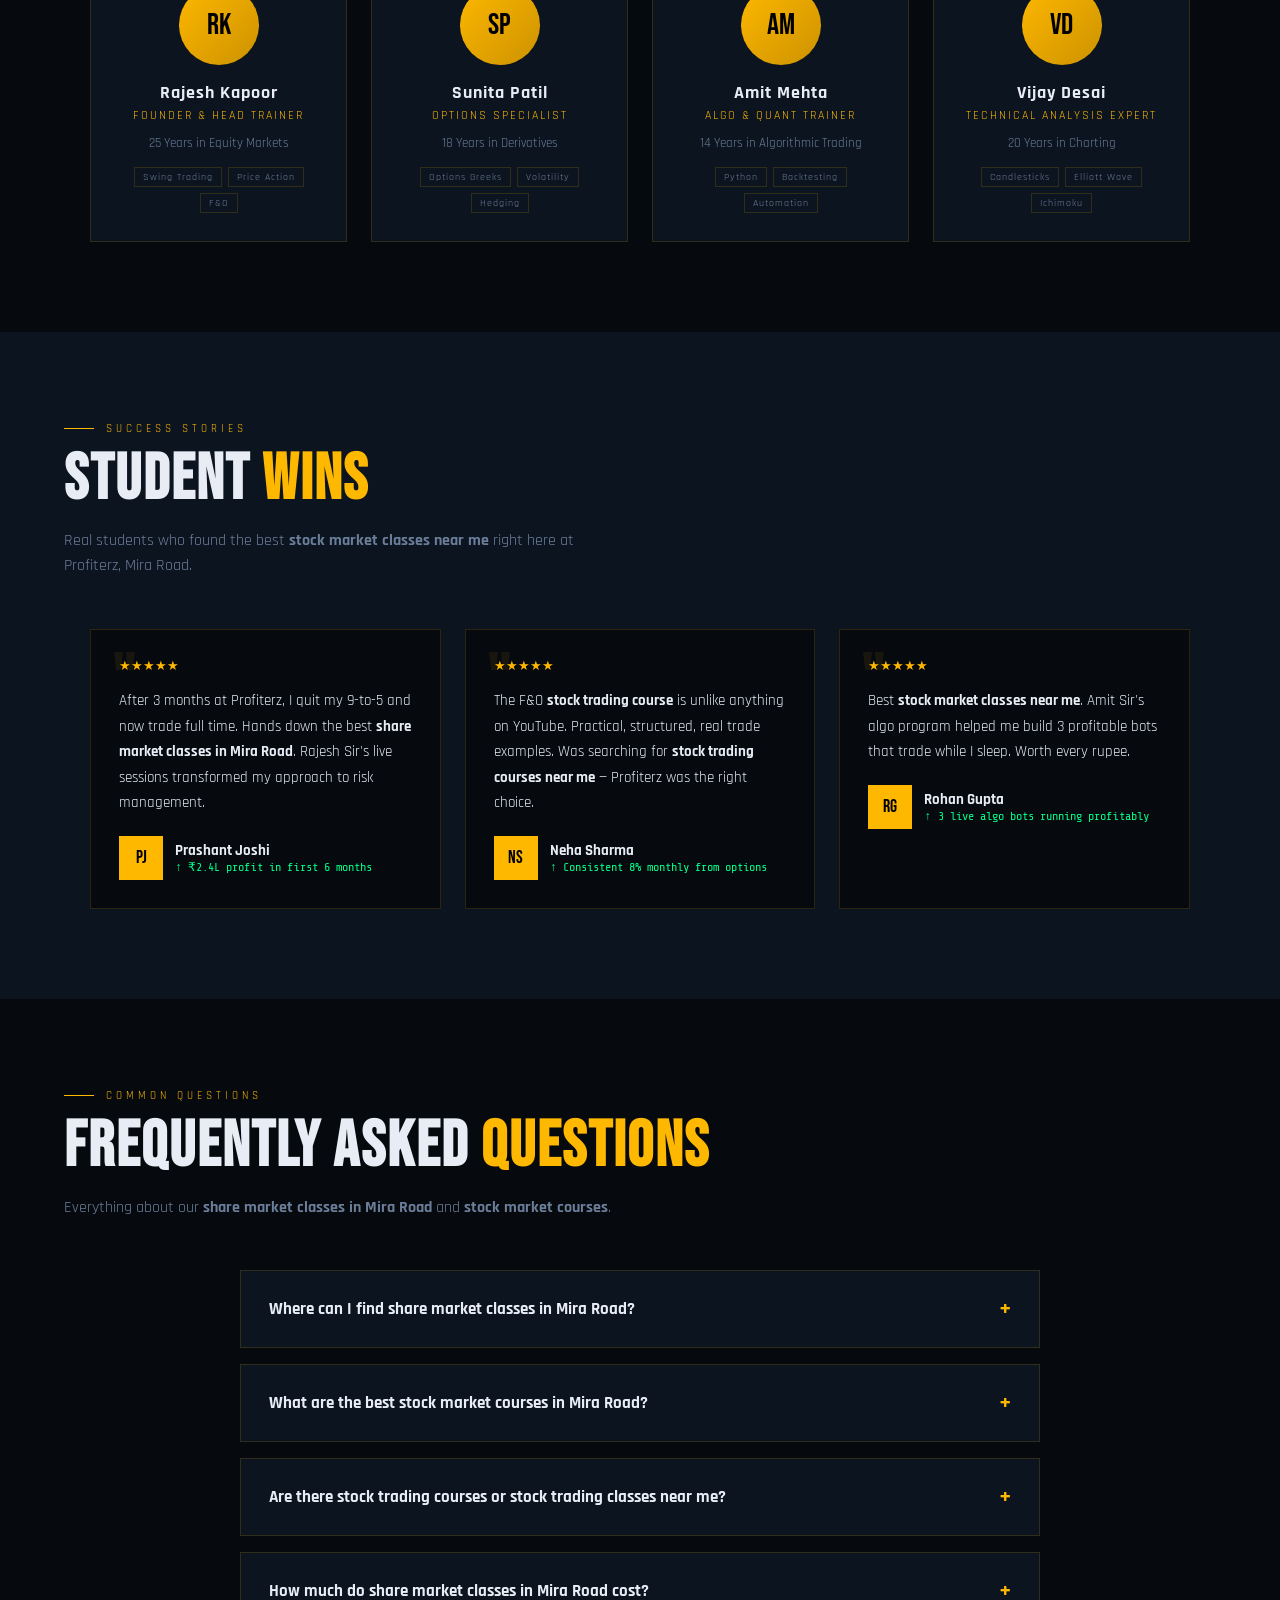
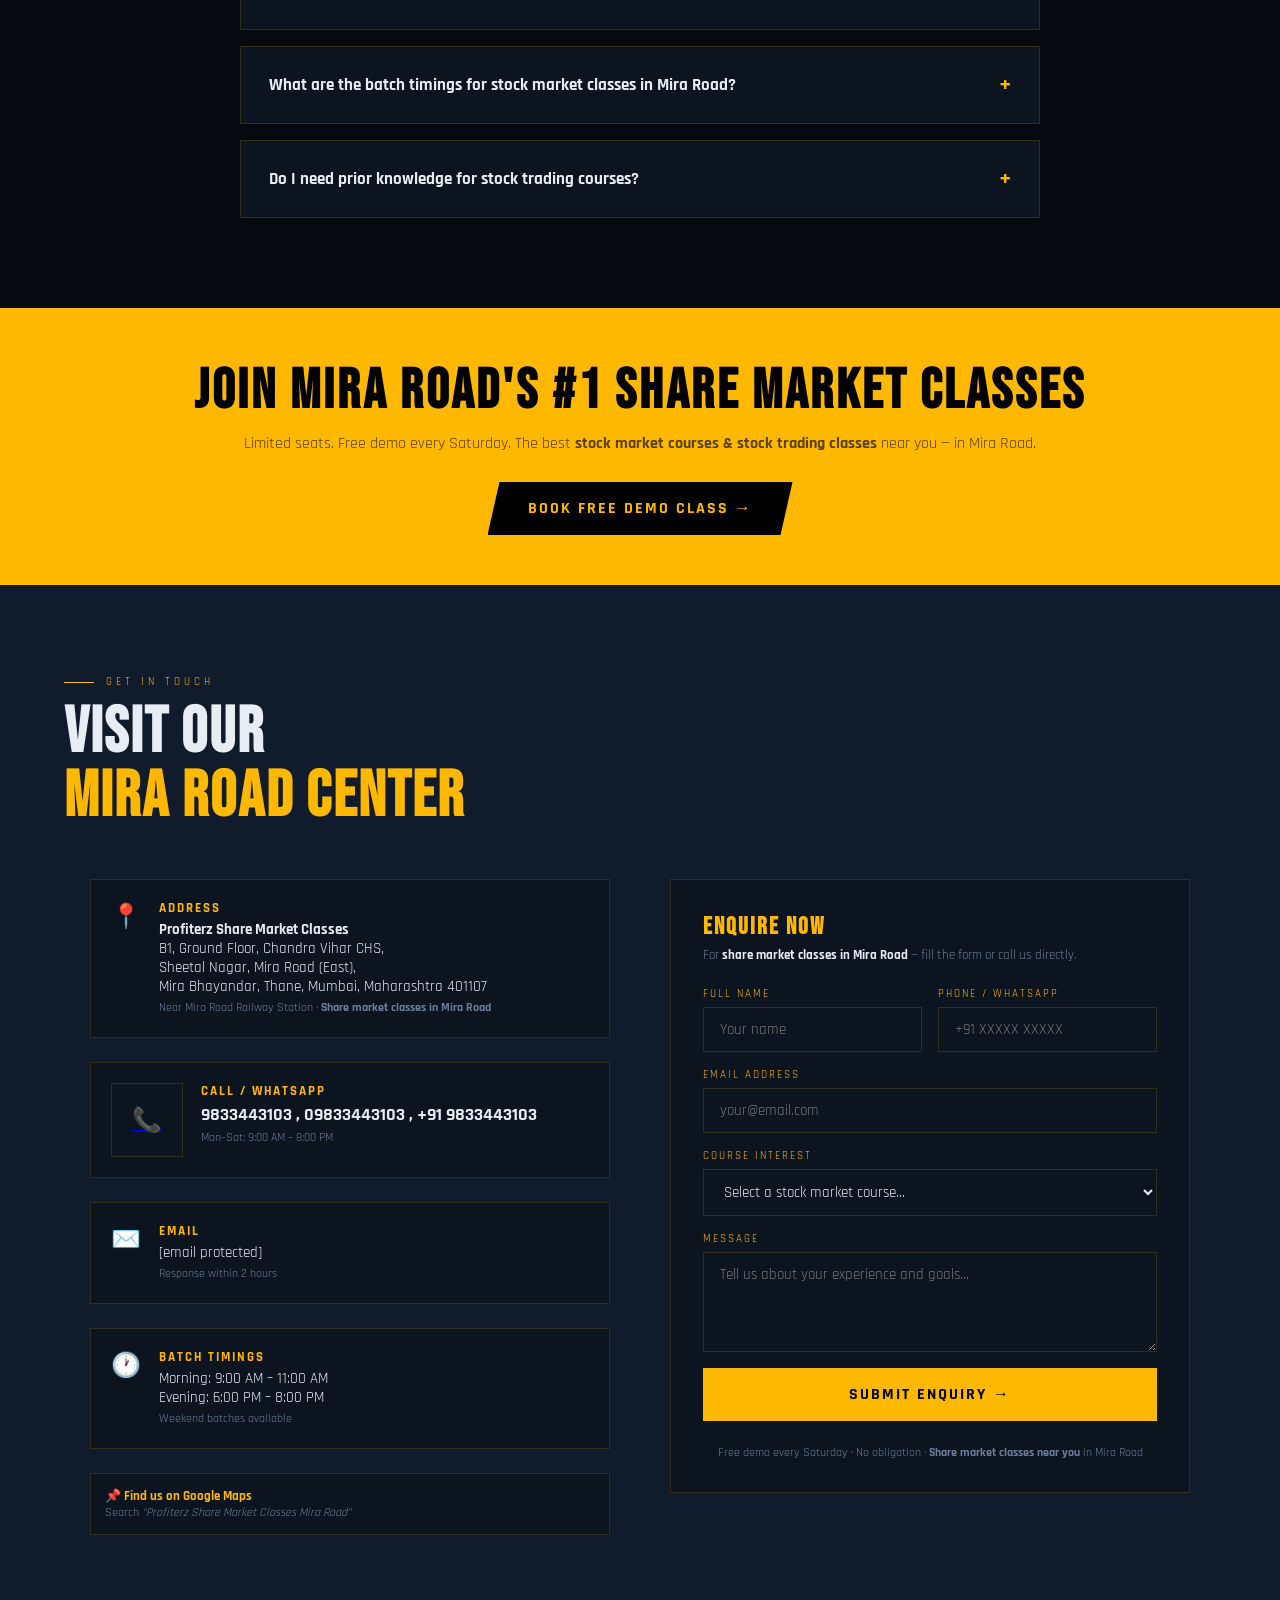
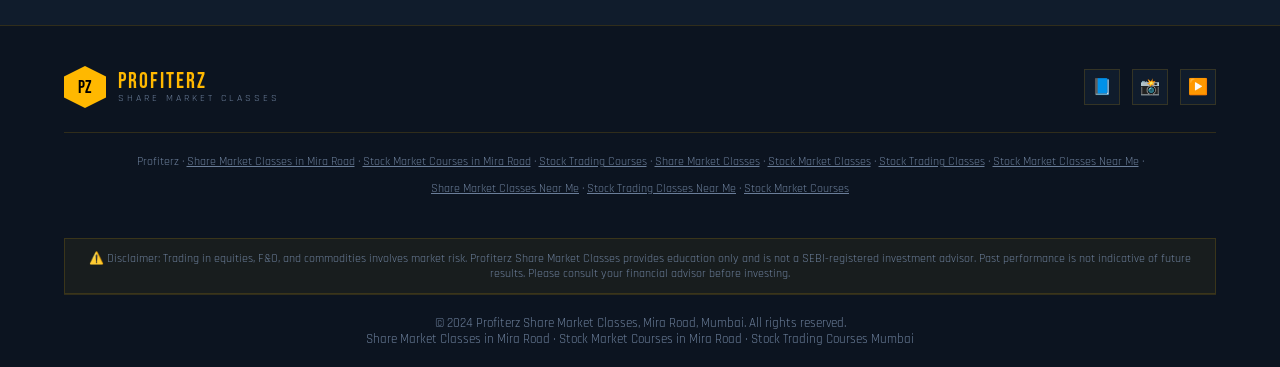
==== commit 54fdb454: "Update phone number format in contact section" ====
--- a/index.html
+++ b/index.html
@@ -793,7 +793,7 @@
         </a>
         <div>
           <h4>Call / WhatsApp</h4>
-          <p><a href="tel:+919833443103" style="color:inherit;text-decoration:none;font-size:18px;font-weight:700;">+91 9833443103</a></p>
+          <p><a href="tel:+919833443103" style="color:inherit;text-decoration:none;font-size:18px;font-weight:700;">9833443103 , 09833443103 , +91 9833443103</a></p>
           <small>Mon–Sat: 9:00 AM – 8:00 PM</small>
         </div>
       </div>
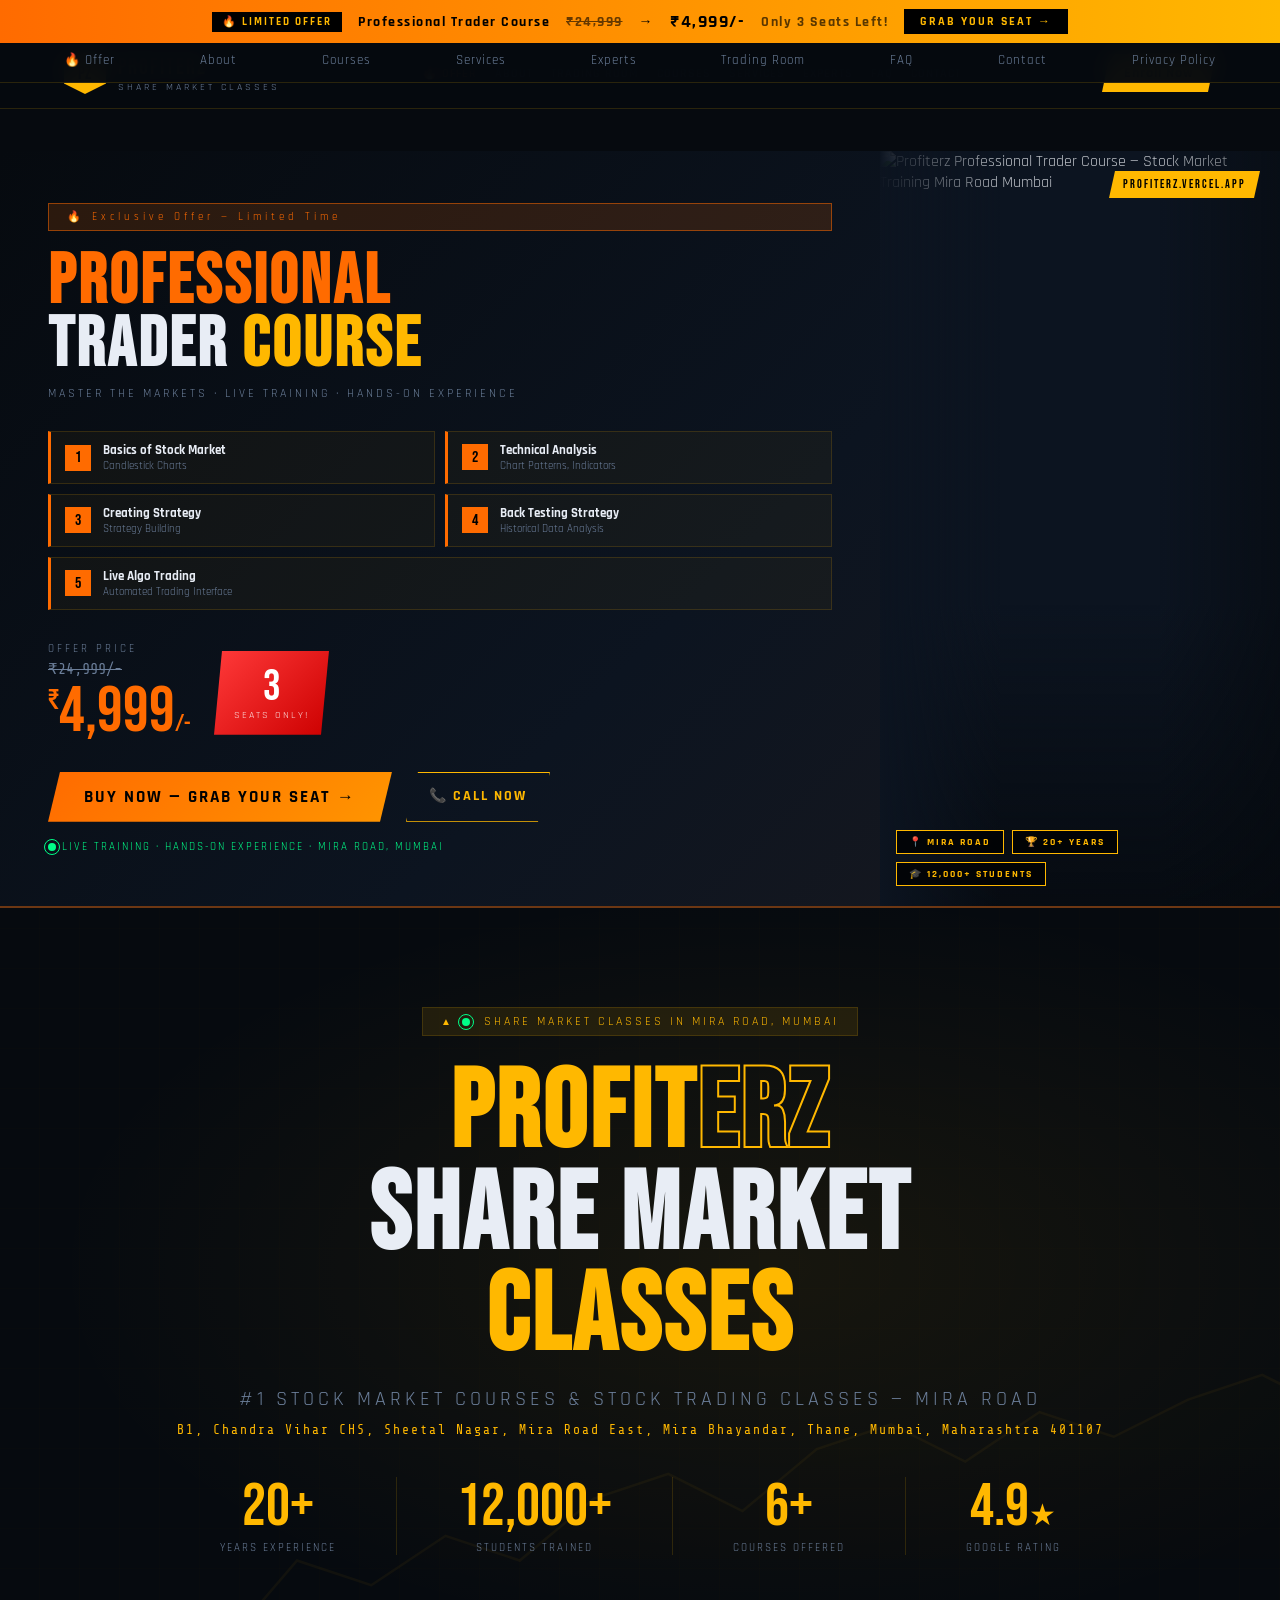
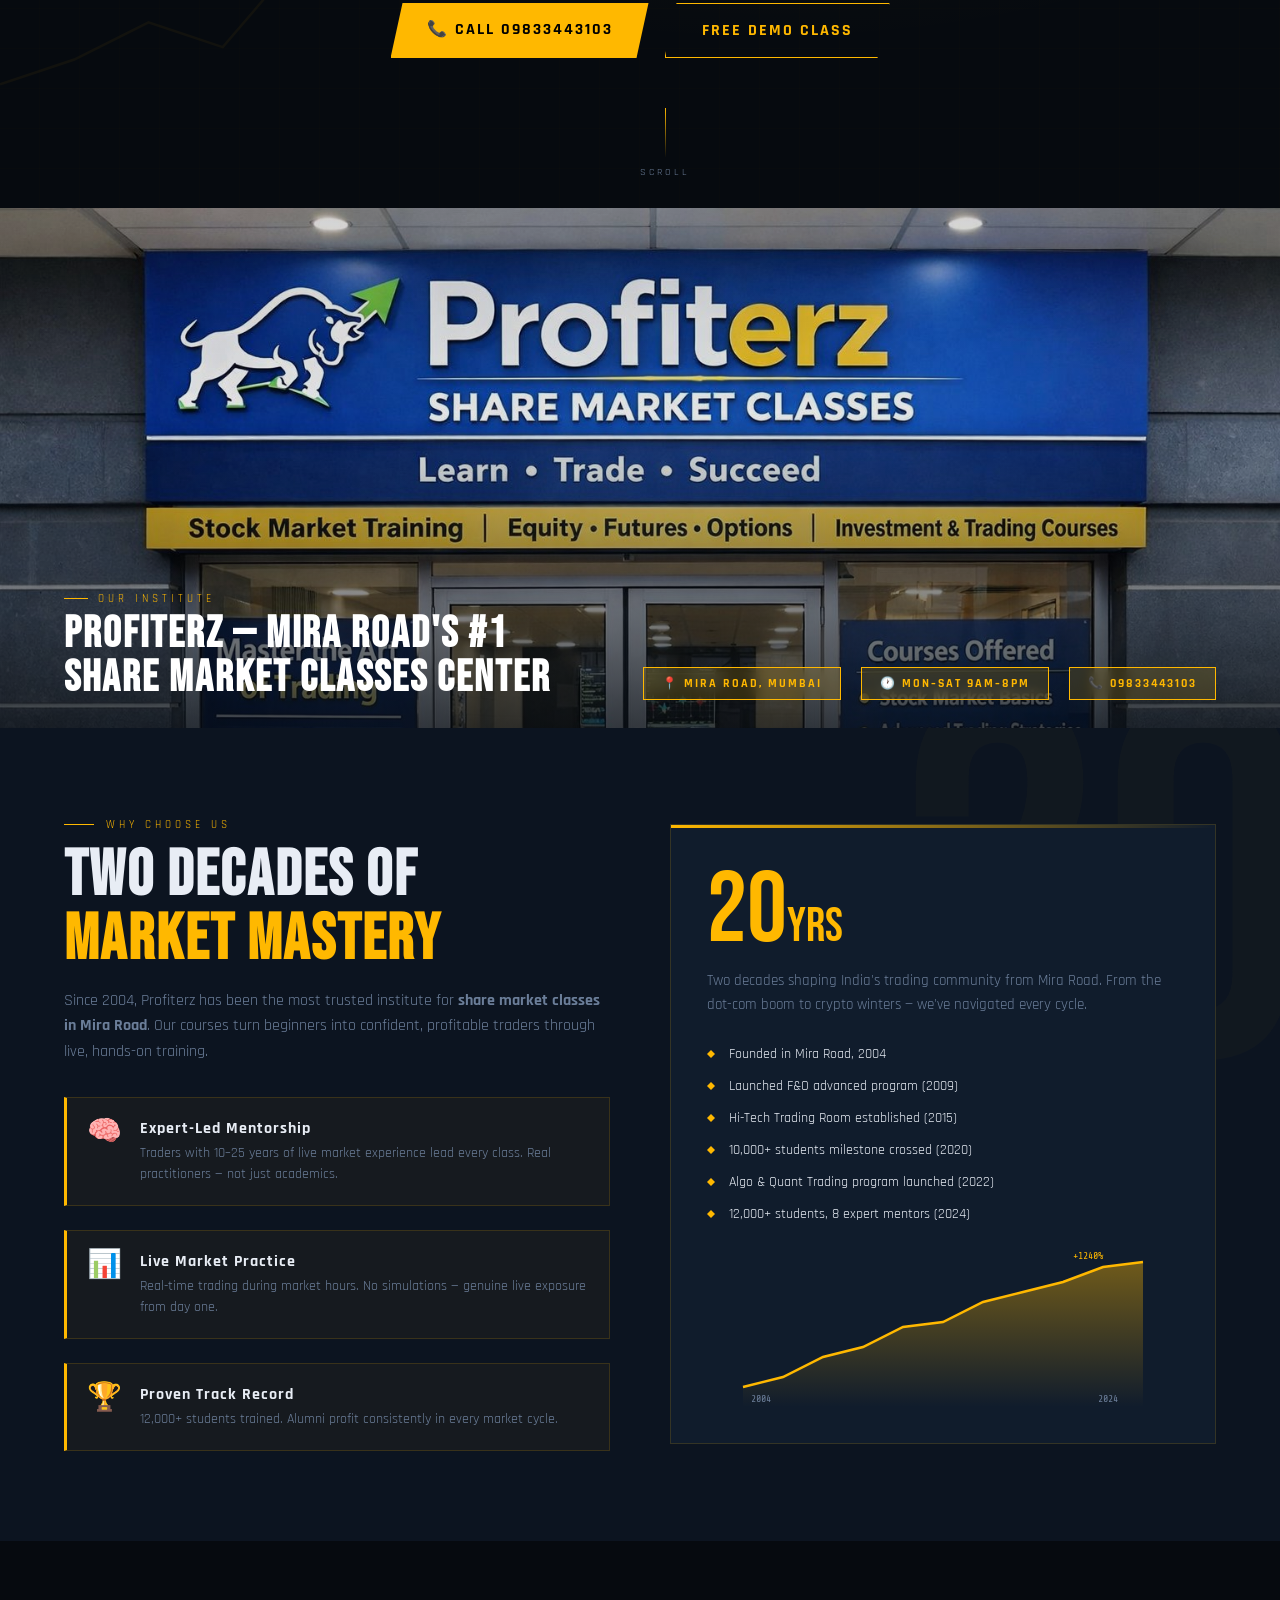
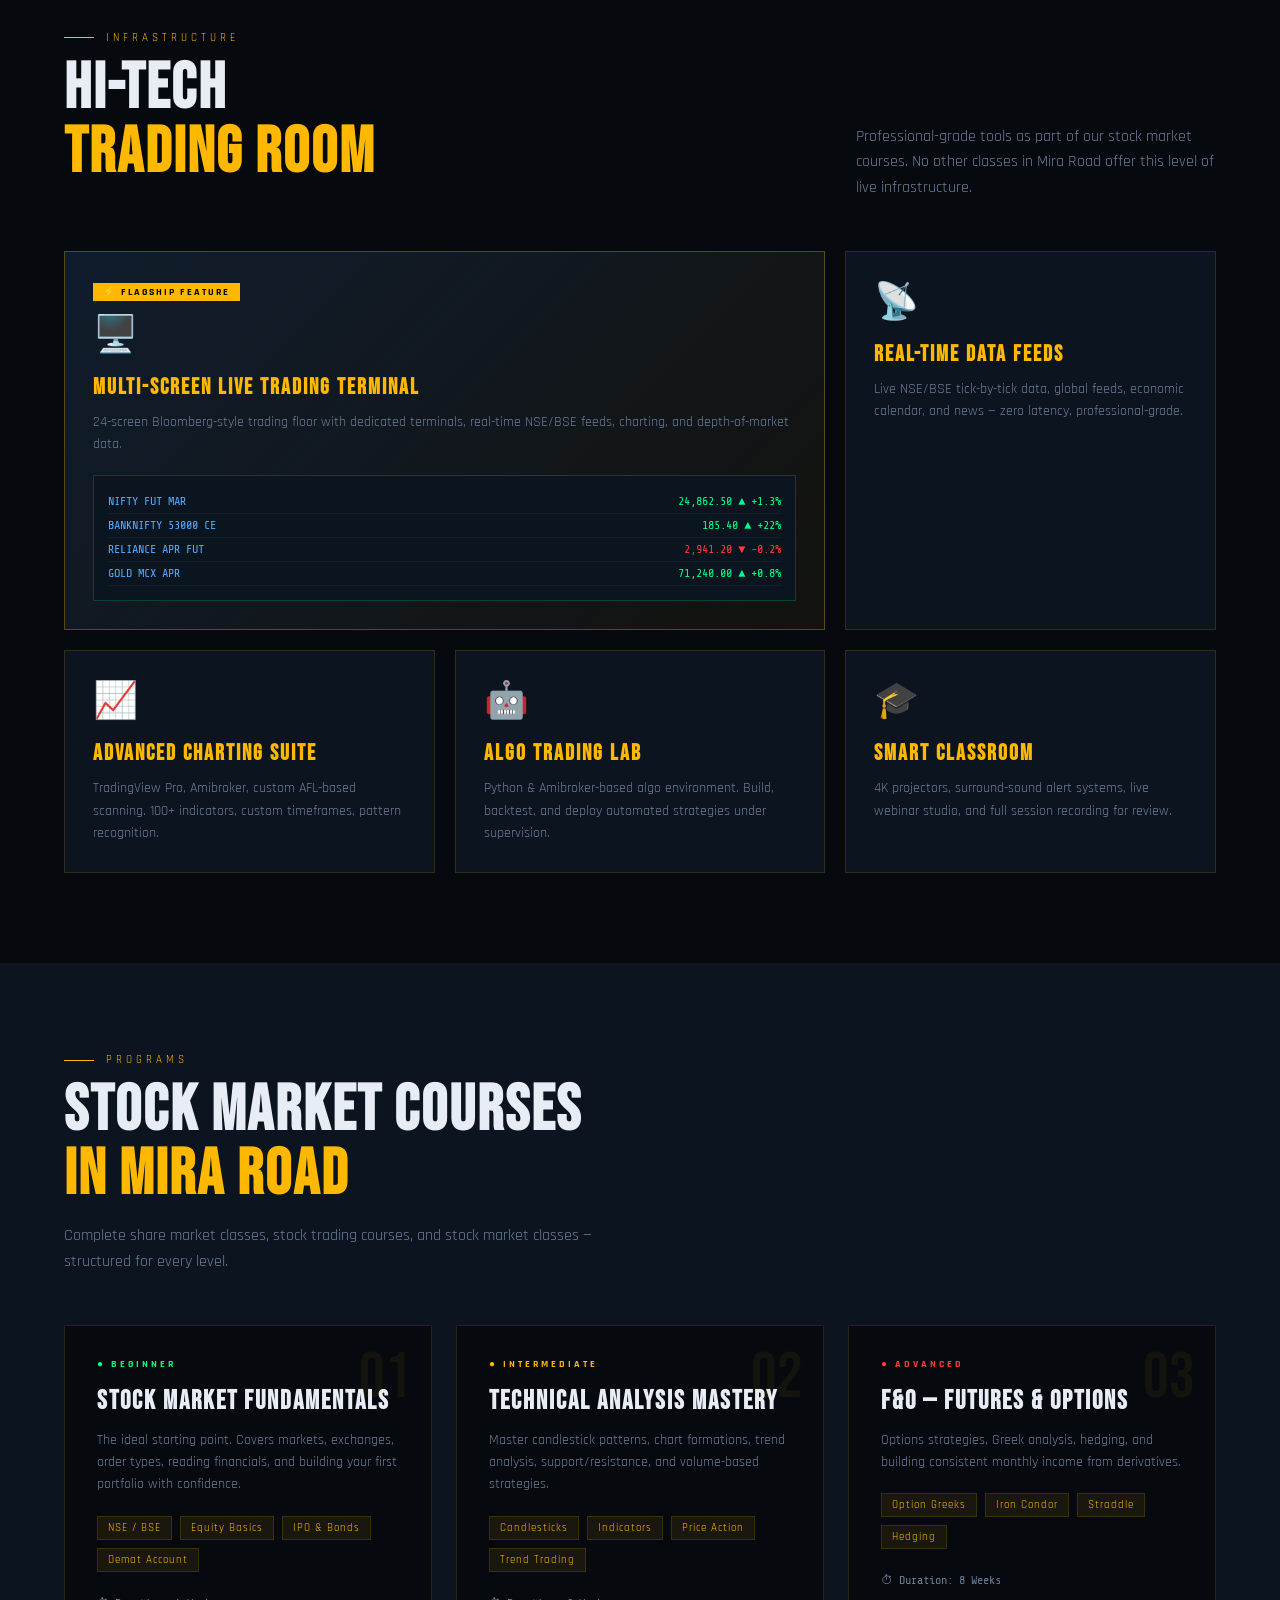
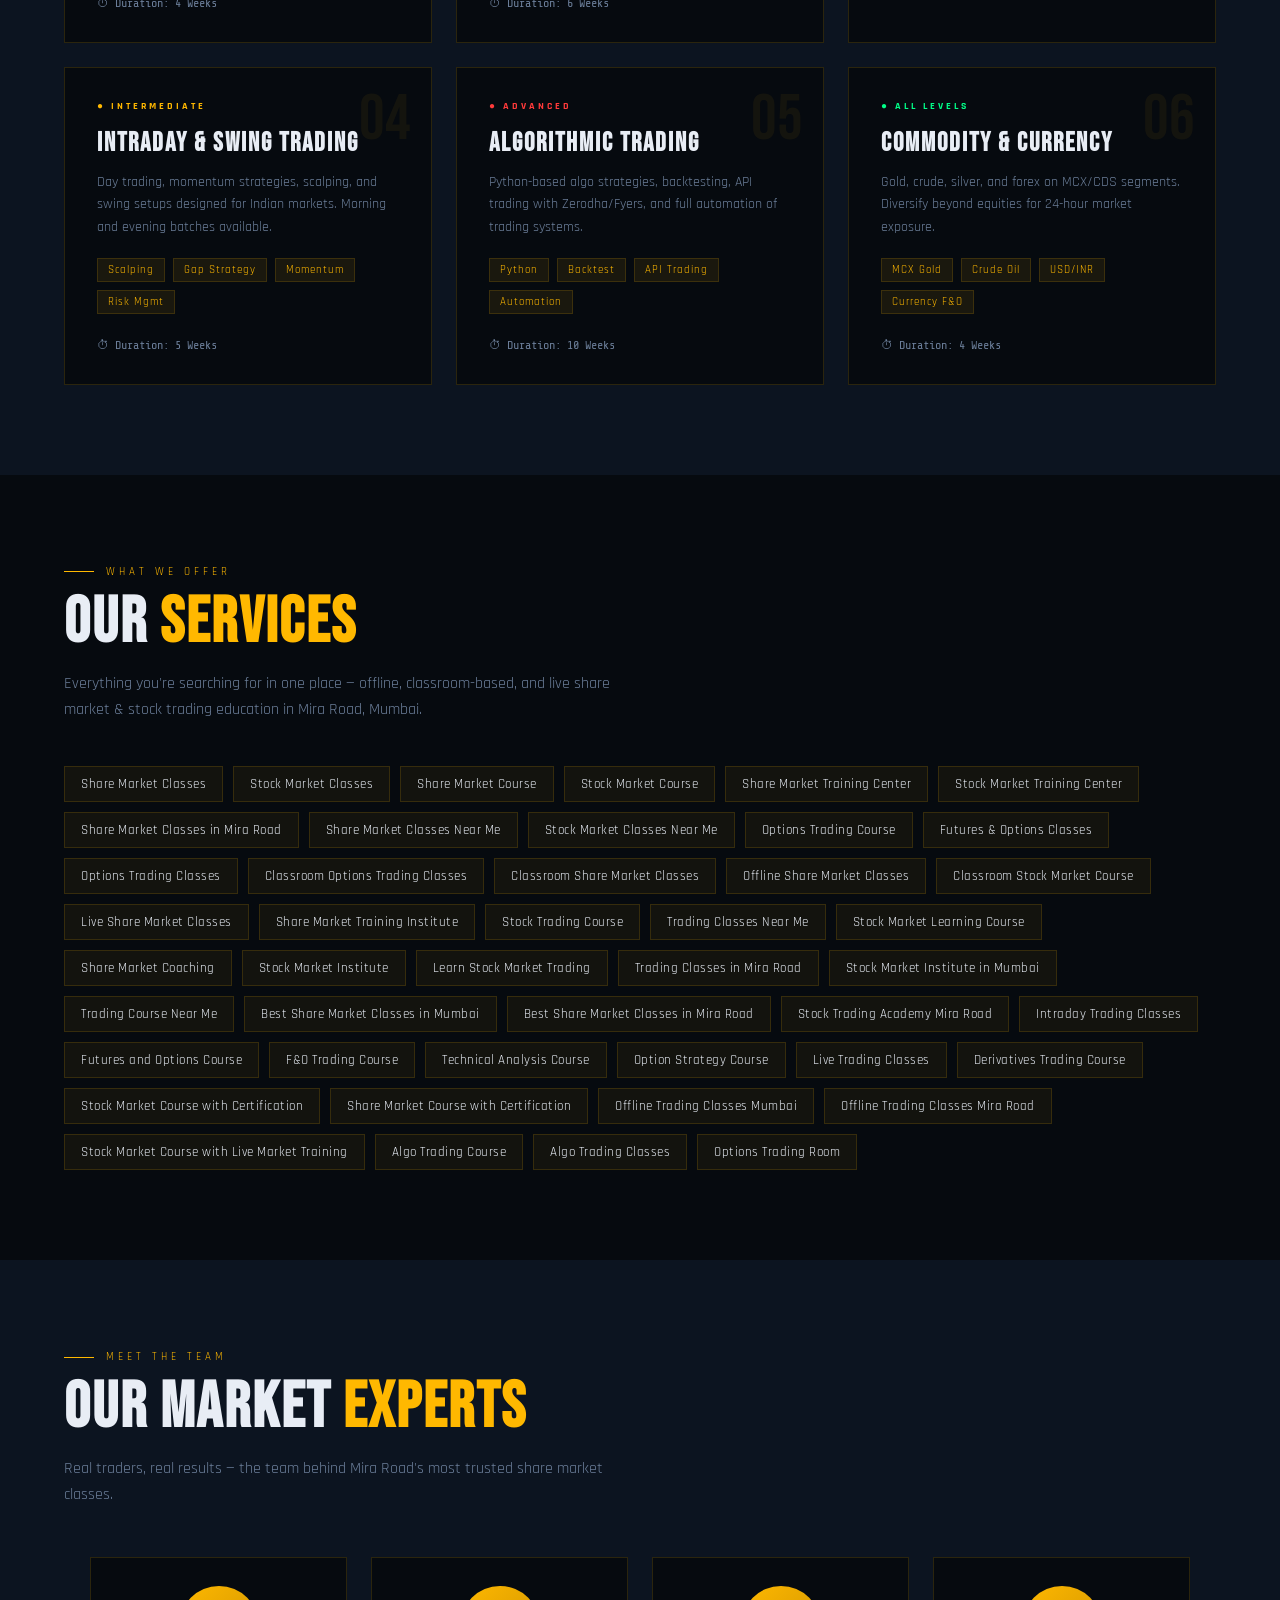
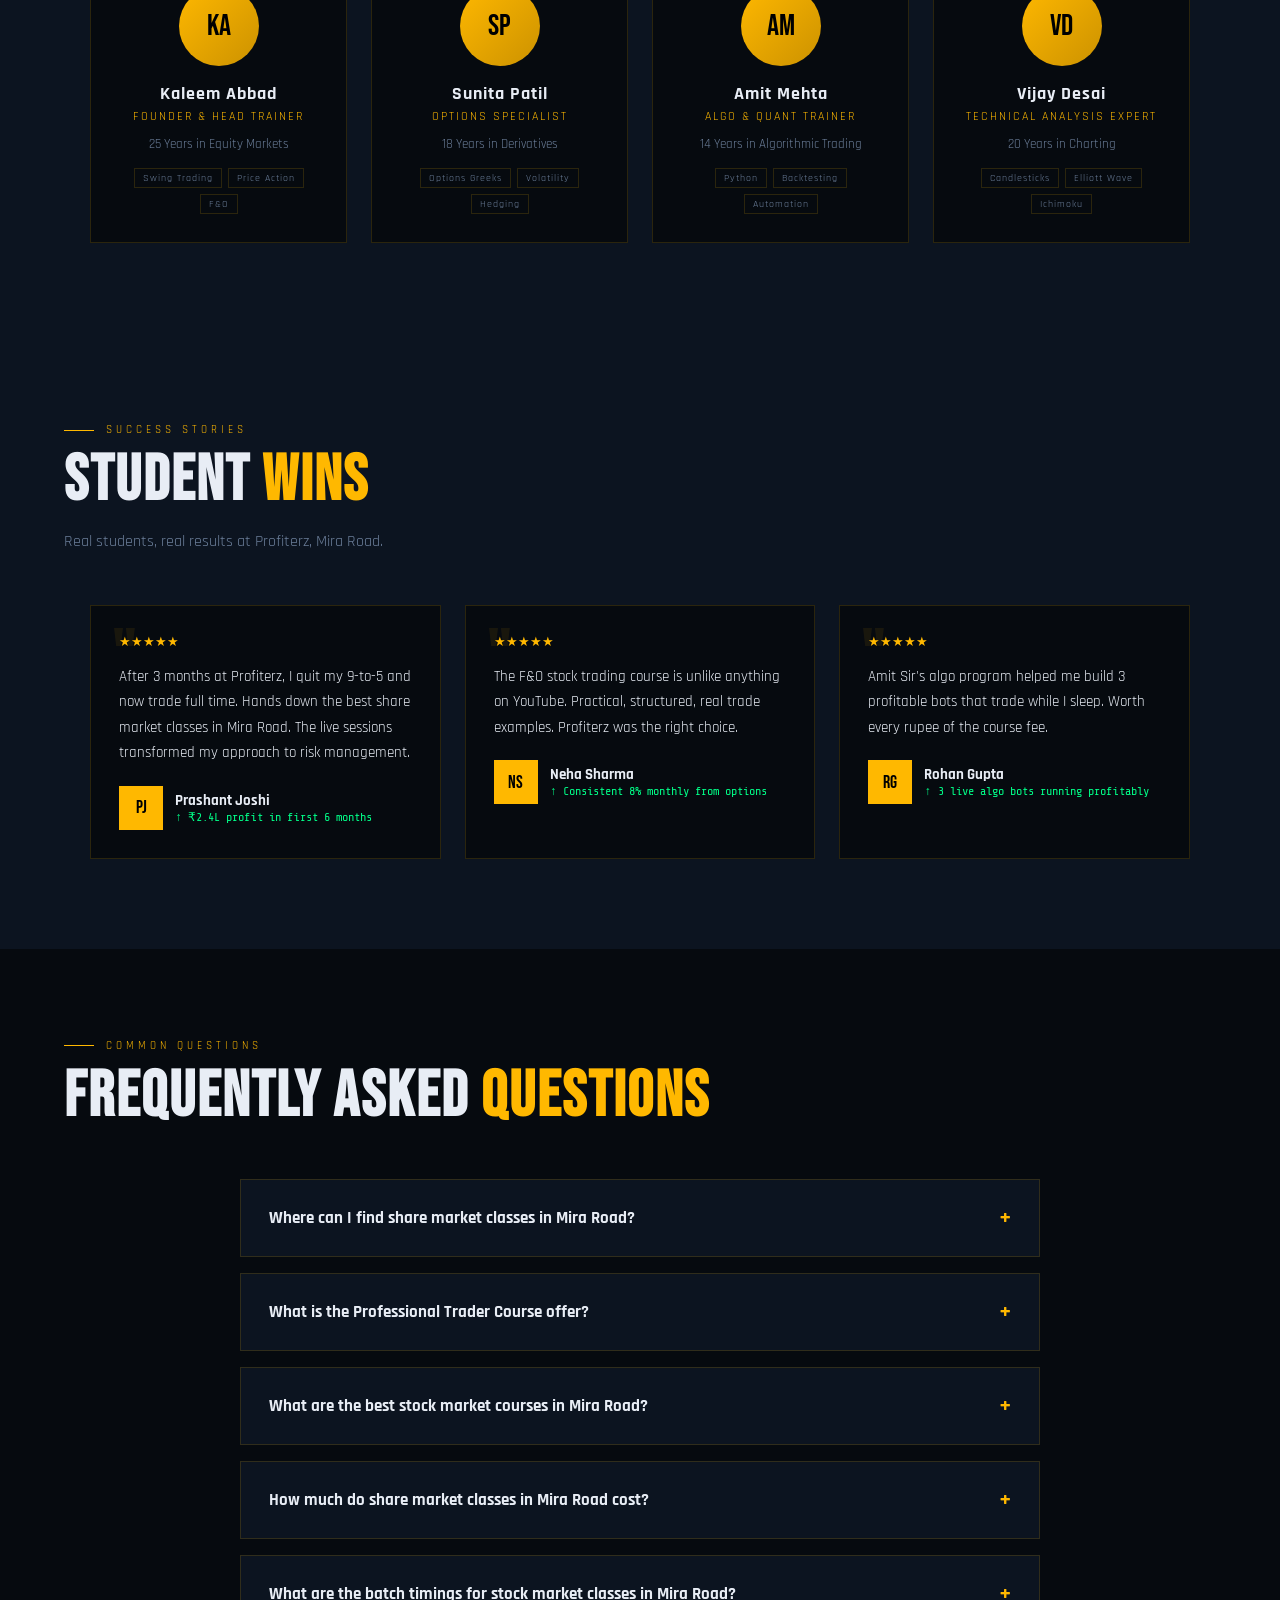
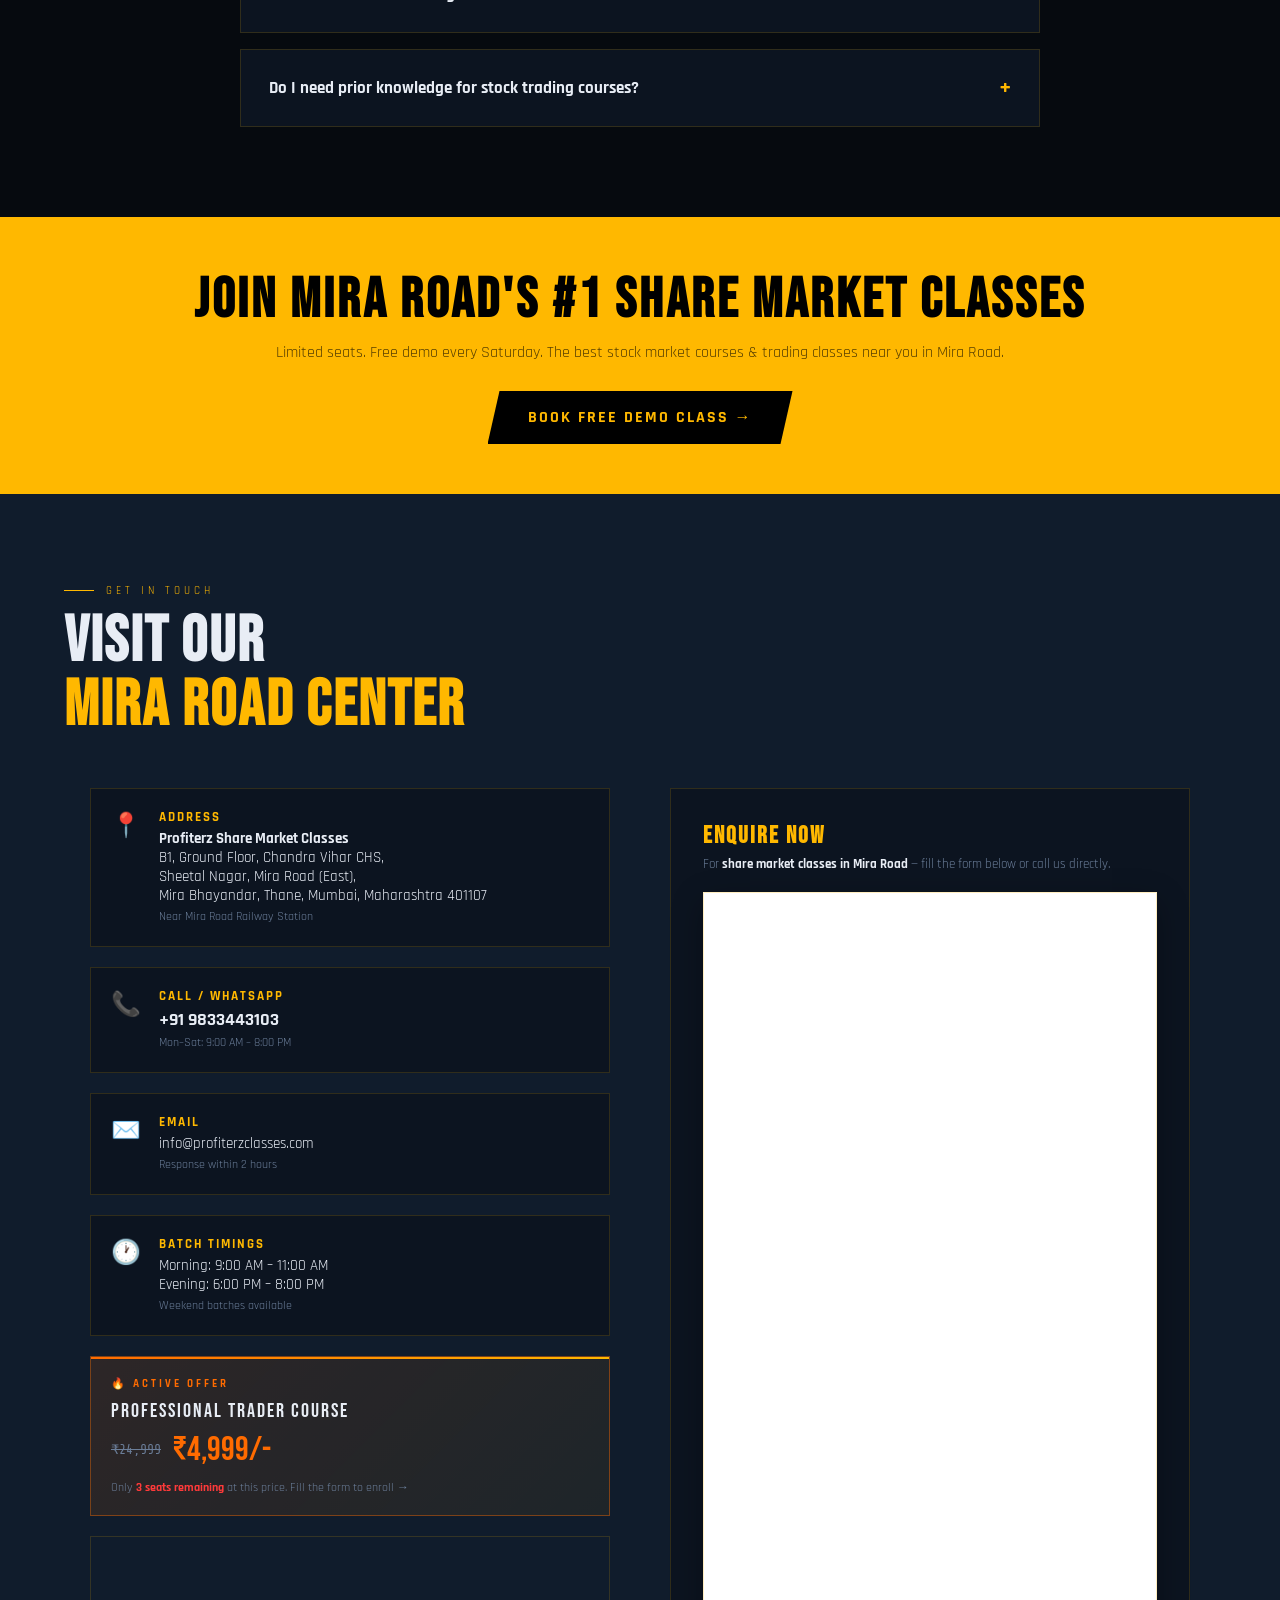
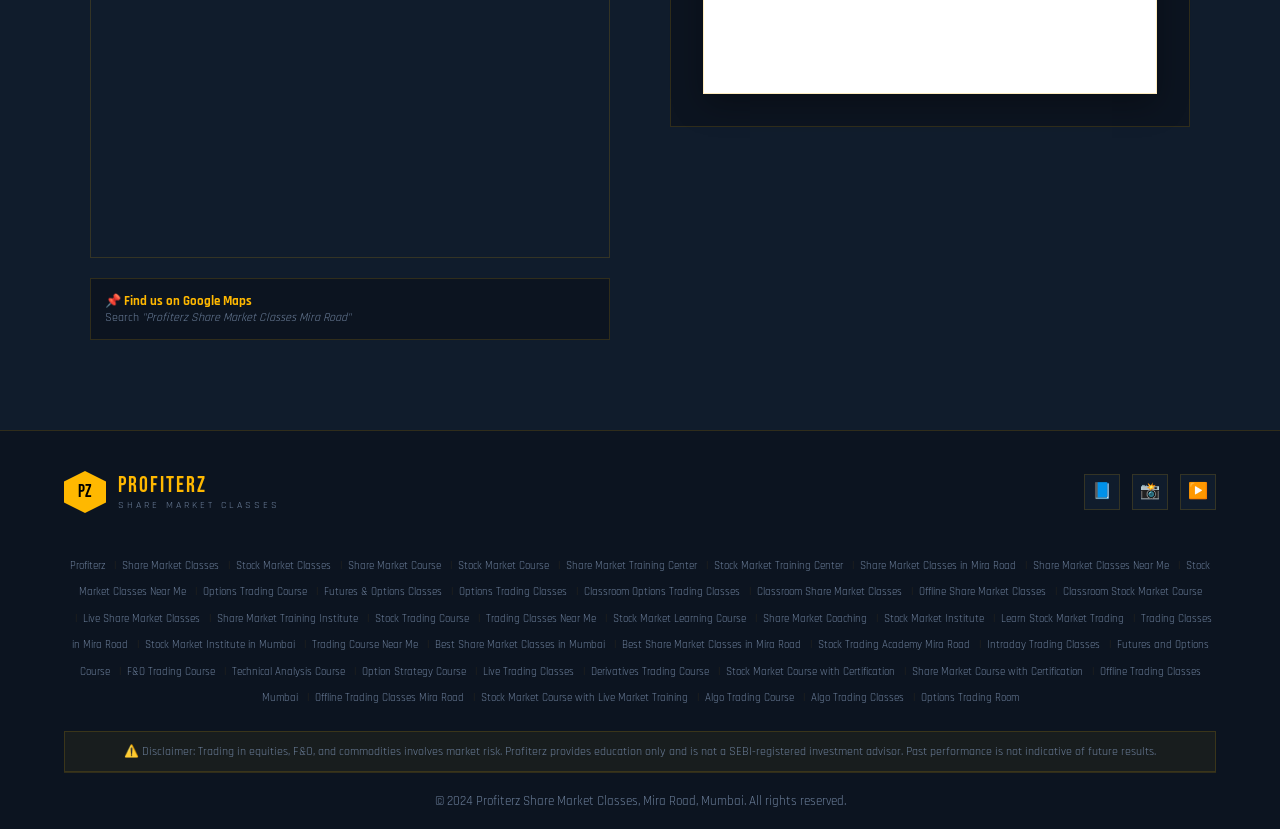
==== commit ac92c026: "Update index.html" ====
--- a/index.html
+++ b/index.html
@@ -1,171 +1,146 @@
 <!DOCTYPE html>
 <html lang="en">
 <head>
+<script async src="https://www.googletagmanager.com/gtag/js?id=AW-18155121899"></script>
+<script>
+  window.dataLayer = window.dataLayer || [];
+  function gtag(){dataLayer.push(arguments);}
+  gtag('js', new Date());
+  gtag('config', 'AW-18155121899');
+</script>
 <meta charset="UTF-8">
 <meta name="viewport" content="width=device-width, initial-scale=1.0">
 
-<!-- PRIMARY SEO META TAGS -->
-<title>Share Market Classes in Mira Road | Stock Market Courses Mira Road | Profiterz</title>
-<meta name="description" content="Profiterz — #1 share market classes in Mira Road & stock market courses in Mira Road. Expert stock trading courses, live trading room, 20+ years. Stock market classes near me? Free demo every Saturday in Mira Road, Mumbai!">
-<meta name="keywords" content="share market classes in mira road, stock market courses in mira road, stock trading courses, share market classes, stock market classes, stock trading classes, stock market classes near me, share market classes near me, stock trading classes near me, stock market courses, share market classes mira road, stock market courses mira road, trading institute mira road, F&O classes mira road, intraday trading classes mira road, technical analysis course mira road, algo trading classes mira road, stock market training institute mira road, stock market classes mumbai">
-<meta name="author" content="Profiterz Share Market Classes">
-<meta name="robots" content="index, follow, max-snippet:-1, max-image-preview:large, max-video-preview:-1">
-<meta name="googlebot" content="index, follow">
-<link rel="canonical" href="https://www.profiterzclasses.com/">
-
-<!-- OPEN GRAPH -->
-<meta property="og:type" content="website">
-<meta property="og:url" content="https://www.profiterzclasses.com/">
-<meta property="og:title" content="Share Market Classes in Mira Road | Stock Market Courses | Profiterz">
-<meta property="og:description" content="Join Profiterz — #1 for share market classes in Mira Road & stock market courses. 20+ years, live trading room, 12,000+ students. Free demo every Saturday!">
-<meta property="og:image" content="https://www.profiterzclasses.com/images/og-banner.jpg">
-<meta property="og:image:width" content="1200">
-<meta property="og:image:height" content="630">
-<meta property="og:image:alt" content="Profiterz Share Market Classes in Mira Road — Stock Market Courses Mumbai">
-<meta property="og:site_name" content="Profiterz Share Market Classes">
-<meta property="og:locale" content="en_IN">
-
-<!-- TWITTER CARD -->
-<meta name="twitter:card" content="summary_large_image">
-<meta name="twitter:title" content="Share Market Classes in Mira Road | Stock Market Courses | Profiterz">
-<meta name="twitter:description" content="Top-rated share market classes & stock market courses in Mira Road, Mumbai. 20+ years, live trading room, 12,000+ students. Book a free demo today!">
-<meta name="twitter:image" content="https://www.profiterzclasses.com/images/og-banner.jpg">
-
-<!-- GEO / LOCAL SEO -->
-<meta name="geo.region" content="IN-MH">
-<meta name="geo.placename" content="Mira Road, Mumbai, Maharashtra">
-<meta name="geo.position" content="19.2813;72.8713">
-<meta name="ICBM" content="19.2813, 72.8713">
-
-<!-- SCHEMA: EducationalOrganization + Reviews -->
-<script type="application/ld+json">
-{
-  "@context": "https://schema.org",
-  "@type": "EducationalOrganization",
-  "name": "Profiterz Share Market Classes",
-  "alternateName": ["Profiterz Trading Classes","Share Market Classes Mira Road","Stock Market Courses Mira Road","Stock Trading Courses Mira Road"],
-  "description": "Profiterz is Mira Road's #1 share market classes and stock market courses institute. Practical stock trading courses covering equity, F&O, technical analysis, intraday, and algorithmic trading. 20+ years experience, hi-tech trading room, 12,000+ students trained.",
-  "url": "https://www.profiterzclasses.com",
-  "logo": "https://www.profiterzclasses.com/images/logo.png",
-  "image": "https://www.profiterzclasses.com/images/og-banner.jpg",
-  "telephone": "+91-9833443103",
-  "email": "info@profiterzclasses.com",
-  "foundingDate": "2004",
-  "address": {
-    "@type": "PostalAddress",
-    "streetAddress": "B1 Ground Floor, Chandra Vihar CHS, Sheetal Nagar, Mira Road East, Thane, Mumbai, Mira Bhayandar, Maharashtra 401107",
-    "addressLocality": "Mira Bhayandar",
-    "addressRegion": "Maharashtra",
-    "postalCode": "401107",
-    "addressCountry": "IN"
-  },
-  "geo": { "@type": "GeoCoordinates", "latitude": 19.2813, "longitude": 72.8713 },
-  "openingHoursSpecification": [{
-    "@type": "OpeningHoursSpecification",
-    "dayOfWeek": ["Monday","Tuesday","Wednesday","Thursday","Friday","Saturday"],
-    "opens": "09:00", "closes": "20:00"
-  }],
-  "sameAs": [
-    "https://www.facebook.com/profiterzclasses",
-    "https://www.instagram.com/profiterzclasses",
-    "https://www.youtube.com/@profiterzclasses"
-  ],
-  "hasOfferCatalog": {
-    "@type": "OfferCatalog",
-    "name": "Share Market Classes & Stock Market Courses in Mira Road",
-    "itemListElement": [
-      { "@type": "Offer", "itemOffered": { "@type": "Course", "name": "Stock Market Fundamentals — Share Market Classes Mira Road", "description": "Beginner share market classes in Mira Road. NSE/BSE, equity basics, IPO, bonds, demat account.", "timeRequired": "P4W", "educationalLevel": "Beginner" }},
-      { "@type": "Offer", "itemOffered": { "@type": "Course", "name": "Technical Analysis — Stock Market Courses Mira Road", "description": "Intermediate stock market courses: candlestick patterns, chart formations, indicators, price action.", "timeRequired": "P6W", "educationalLevel": "Intermediate" }},
-      { "@type": "Offer", "itemOffered": { "@type": "Course", "name": "Futures & Options — Stock Trading Courses", "description": "Advanced stock trading courses: options strategies, Greek analysis, hedging.", "timeRequired": "P8W", "educationalLevel": "Advanced" }},
-      { "@type": "Offer", "itemOffered": { "@type": "Course", "name": "Intraday & Swing — Stock Trading Classes Near Me", "description": "Stock trading classes near Mira Road: day trading, momentum, scalping, swing setups.", "timeRequired": "P5W", "educationalLevel": "Intermediate" }},
-      { "@type": "Offer", "itemOffered": { "@type": "Course", "name": "Algorithmic Trading — Advanced Stock Market Course", "description": "Python algo strategies, backtesting, API trading. Advanced stock market course in Mira Road.", "timeRequired": "P10W", "educationalLevel": "Advanced" }},
-      { "@type": "Offer", "itemOffered": { "@type": "Course", "name": "Commodity & Currency — Stock Market Classes Mira Road", "description": "Gold, crude, silver, forex on MCX/CDS. Part of stock market classes in Mira Road.", "timeRequired": "P4W", "educationalLevel": "Beginner" }}
-    ]
-  },
-  "aggregateRating": { "@type": "AggregateRating", "ratingValue": "4.9", "reviewCount": "847", "bestRating": "5", "worstRating": "1" },
-  "review": [
-    { "@type": "Review", "reviewRating": { "@type": "Rating", "ratingValue": "5", "bestRating": "5" }, "author": { "@type": "Person", "name": "Prashant Joshi" }, "reviewBody": "Best share market classes in Mira Road. After 3 months at Profiterz I quit my 9-to-5 and now trade full time." },
-    { "@type": "Review", "reviewRating": { "@type": "Rating", "ratingValue": "5", "bestRating": "5" }, "author": { "@type": "Person", "name": "Neha Sharma" }, "reviewBody": "The best stock market courses in Mira Road. F&O program is practical, structured, with real trade examples." },
-    { "@type": "Review", "reviewRating": { "@type": "Rating", "ratingValue": "5", "bestRating": "5" }, "author": { "@type": "Person", "name": "Rohan Gupta" }, "reviewBody": "Top stock trading courses near me. Amit Sir's algo program helped me run 3 profitable bots." }
-  ]
-}
-</script>
-
-<!-- SCHEMA: FAQ — targets People Also Ask -->
-<script type="application/ld+json">
-{
-  "@context": "https://schema.org",
-  "@type": "FAQPage",
-  "mainEntity": [
-    { "@type": "Question", "name": "Where can I find share market classes in Mira Road?", "acceptedAnswer": { "@type": "Answer", "text": "Profiterz Share Market Classes is at B1 Ground Floor, Chandra Vihar CHS, Sheetal Nagar, Mira Road East, Mira Bhayandar, Thane, Mumbai, Maharashtra 401107, near Mira Road Railway Station. It is the top-rated institute for share market classes in Mira Road." }},
-    { "@type": "Question", "name": "What are the best stock market courses in Mira Road?", "acceptedAnswer": { "@type": "Answer", "text": "Profiterz offers 6 top stock market courses in Mira Road: Stock Market Fundamentals (4 wks), Technical Analysis (6 wks), F&O (8 wks), Intraday & Swing Trading (5 wks), Algorithmic Trading (10 wks), Commodity & Currency (4 wks). All include live market practice." }},
-    { "@type": "Question", "name": "Are there stock trading courses or stock trading classes near me?", "acceptedAnswer": { "@type": "Answer", "text": "Yes! Profiterz is the top-rated stock trading classes near you in Mira Road–Bhayandar area. If you search stock trading courses near me or stock market classes near me, Profiterz is your best option — 20+ years, 12,000+ students." }},
-    { "@type": "Question", "name": "How much do share market classes in Mira Road cost?", "acceptedAnswer": { "@type": "Answer", "text": "Profiterz stock market courses fees vary by program. Call +91 98334 43103 or attend the free Saturday demo class for full fee details. No obligation." }},
-    { "@type": "Question", "name": "What are the batch timings for stock market classes in Mira Road?", "acceptedAnswer": { "@type": "Answer", "text": "Morning batch: 9:00 AM–11:00 AM, Evening batch: 6:00 PM–8:00 PM, Monday to Saturday. Weekend batches also available." }},
-    { "@type": "Question", "name": "Do I need prior knowledge for stock trading courses?", "acceptedAnswer": { "@type": "Answer", "text": "No prior knowledge needed. Our stock trading courses and share market classes start from basics and go to advanced derivative and algorithmic trading." }}
-  ]
-}
-</script>
-
-<!-- SCHEMA: BreadcrumbList + WebSite -->
-<script type="application/ld+json">
-{
-  "@context": "https://schema.org",
-  "@type": "BreadcrumbList",
-  "itemListElement": [
-    { "@type": "ListItem", "position": 1, "name": "Share Market Classes Mira Road", "item": "https://www.profiterzclasses.com/" },
-    { "@type": "ListItem", "position": 2, "name": "Stock Market Courses Mira Road", "item": "https://www.profiterzclasses.com/#courses" },
-    { "@type": "ListItem", "position": 3, "name": "Stock Trading Courses", "item": "https://www.profiterzclasses.com/#courses" },
-    { "@type": "ListItem", "position": 4, "name": "Contact", "item": "https://www.profiterzclasses.com/#contact" }
-  ]
-}
-</script>
-<script type="application/ld+json">
-{
-  "@context": "https://schema.org",
-  "@type": "WebSite",
-  "name": "Profiterz — Share Market Classes in Mira Road",
-  "url": "https://www.profiterzclasses.com",
-  "potentialAction": { "@type": "SearchAction", "target": "https://www.profiterzclasses.com/?s={search_term_string}", "query-input": "required name=search_term_string" }
-}
-</script>
-
+<!-- Canonical Tag (Ensure server 301 redirects match this exact structure) -->
+<link rel="canonical" href="https://profiterz.com/">
+
+<title>Best Share Market Classes in Mira Road | Top Stock Market Courses Mumbai | Profiterz</title>
+<meta name="description" content="Profiterz — #1 share market classes & stock market classes in Mira Road, Mumbai. Offline classroom stock trading course, live trading room, options trading & F&O course, algo trading classes. 20+ years, SEBI-aware training institute. Free demo every Saturday!">
 <link rel="preconnect" href="https://fonts.googleapis.com">
 <link rel="preconnect" href="https://fonts.gstatic.com" crossorigin>
 <link href="https://fonts.googleapis.com/css2?family=Bebas+Neue&family=Rajdhani:wght@400;500;600;700&family=Share+Tech+Mono&display=swap" rel="stylesheet">
-<link rel="icon" type="image/png" href="images/logo.png">
-
+<link rel="icon" type="image/png" href="icon.png">
 <style>
   :root {
     --gold: #FFB800; --gold-dark: #CC9200; --green: #00FF88; --red: #FF3A3A;
     --bg: #060A0F; --bg2: #0C1420; --bg3: #101C2C;
     --text: #E8EDF5; --muted: #6B7E99; --border: rgba(255,184,0,0.15);
+    --orange: #FF6B00;
   }
   * { margin: 0; padding: 0; box-sizing: border-box; }
   html { scroll-behavior: smooth; }
   body { background: var(--bg); color: var(--text); font-family: 'Rajdhani', sans-serif; overflow-x: hidden; }
 
-  /* NAV */
+  /* ===== OFFER STRIP ===== */
+  #offer-strip {
+    background: linear-gradient(90deg, #FF6B00, #FFB800, #FF6B00);
+    background-size: 200% 100%;
+    animation: bannerShift 3s ease-in-out infinite;
+    padding: 9px 20px;
+    text-align: center;
+    font-family: 'Rajdhani', sans-serif;
+    font-weight: 700;
+    font-size: 14px;
+    letter-spacing: 1.5px;
+    color: #000;
+    position: relative;
+    z-index: 1001;
+  }
+  #offer-strip .strip-inner { display: flex; align-items: center; justify-content: center; gap: 16px; flex-wrap: wrap; }
+  #offer-strip .strip-tag { background: #000; color: var(--gold); padding: 3px 10px; font-size: 11px; letter-spacing: 2px; }
+  #offer-strip .strip-price { text-decoration: line-through; opacity: 0.6; }
+  #offer-strip .strip-new { font-size: 18px; color: #000; }
+  #offer-strip a.strip-btn { background: #000; color: #FFB800; padding: 5px 16px; font-size: 12px; font-weight: 700; letter-spacing: 2px; text-decoration: none; display: inline-block; }
+  @keyframes bannerShift { 0%,100%{background-position:0% 50%} 50%{background-position:100% 50%} }
+
+  /* ===== NAV ===== */
   nav {
-    position: fixed; top: 0; left: 0; right: 0; z-index: 999;
+    position: fixed; top: 38px; left: 0; right: 0; z-index: 999;
     display: flex; align-items: center; justify-content: space-between; gap: 16px;
-    padding: 14px 5%; background: rgba(6,10,15,0.95);
+    padding: 14px 5%; background: rgba(6,10,15,0.97);
     backdrop-filter: blur(12px); border-bottom: 1px solid var(--border);
   }
   .nav-logo { display: flex; align-items: center; gap: 12px; flex-shrink: 0; }
   .logo-icon { width: 42px; height: 42px; flex-shrink: 0; background: var(--gold); clip-path: polygon(50% 0%,100% 25%,100% 75%,50% 100%,0% 75%,0% 25%); display: flex; align-items: center; justify-content: center; font-family: 'Bebas Neue'; color: #000; font-size: 18px; }
-  .logo-text { line-height: 1; white-space: nowrap; }
   .logo-text .brand { font-family: 'Bebas Neue'; font-size: 22px; color: var(--gold); letter-spacing: 2px; }
   .logo-text .sub { font-size: 10px; color: var(--muted); letter-spacing: 3px; text-transform: uppercase; }
-  .nav-links { display: flex; gap: 22px; flex-shrink: 1; }
-  .nav-links a { color: var(--muted); text-decoration: none; font-size: 13px; font-weight: 600; letter-spacing: 1px; text-transform: uppercase; transition: color 0.2s; white-space: nowrap; }
-  .nav-links a:hover { color: var(--gold); }
+  .nav-links { display: flex; gap: 18px; }
+  .nav-links a { color: var(--muted); text-decoration: none; font-size: 12px; font-weight: 600; letter-spacing: 1px; text-transform: uppercase; transition: color 0.2s; white-space: nowrap; }
+  .nav-links a:hover, .nav-links a.active { color: var(--gold); }
+  .nav-links a.offer-link { color: var(--orange); }
   .nav-cta { background: var(--gold); color: #000; border: none; padding: 10px 22px; font-family: 'Rajdhani',sans-serif; font-weight: 700; font-size: 14px; letter-spacing: 1px; cursor: pointer; flex-shrink: 0; white-space: nowrap; clip-path: polygon(8px 0%,100% 0%,calc(100% - 8px) 100%,0% 100%); transition: background 0.2s; }
   .nav-cta:hover { background: #ffd055; }
 
-  /* HERO */
-  #hero { min-height: 100vh; padding-top: 70px; display: grid; place-items: center; position: relative; overflow: hidden; }
-  .hero-bg { position: absolute; inset: 0; background: radial-gradient(ellipse 80% 60% at 60% 40%,rgba(255,184,0,0.07) 0%,transparent 70%), radial-gradient(ellipse 50% 50% at 10% 80%,rgba(0,255,136,0.04) 0%,transparent 60%); }
+  /* ===== OFFER SECTION ===== */
+  #offer-section {
+    background: var(--bg2);
+    margin-top: 108px;
+    border-bottom: 2px solid rgba(255,107,0,0.4);
+    position: relative;
+    overflow: hidden;
+  }
+  .offer-wrapper {
+    display: grid;
+    grid-template-columns: 1fr 400px;
+    max-width: 1300px;
+    margin: 0 auto;
+    min-height: 500px;
+  }
+  .offer-left {
+    padding: 52px 48px;
+    background: linear-gradient(135deg, #060A0F 0%, #0C1420 70%, rgba(255,107,0,0.03) 100%);
+    display: flex;
+    flex-direction: column;
+    justify-content: center;
+  }
+  .offer-exclusive-tag {
+    display: inline-flex; align-items: center; gap: 8px;
+    background: rgba(255,107,0,0.15); border: 1px solid rgba(255,107,0,0.5);
+    color: #FF6B00; font-size: 11px; letter-spacing: 4px;
+    padding: 6px 18px; text-trans: uppercase; margin-bottom: 20px;
+    animation: fadeUp 0.6s ease both;
+  }
+  .offer-main-title {
+    font-family: 'Bebas Neue';
+    font-size: clamp(40px, 5.5vw, 72px);
+    line-height: 0.9; letter-spacing: 3px; margin-bottom: 8px;
+    animation: fadeUp 0.6s 0.1s ease both;
+  }
+  .offer-main-title .o-pro { color: #FF6B00; }
+  .offer-main-title .o-gold { color: var(--gold); }
+  .offer-subtitle { font-size: 12px; letter-spacing: 3px; color: var(--muted); text-transform: uppercase; margin-bottom: 30px; animation: fadeUp 0.6s 0.15s ease both; }
+  .offer-modules { display: grid; grid-template-columns: 1fr 1fr; gap: 10px; margin-bottom: 32px; animation: fadeUp 0.6s 0.2s ease both; }
+  .offer-module { display: flex; align-items: center; gap: 12px; background: rgba(255,184,0,0.04); border: 1px solid var(--border); border-left: 3px solid var(--orange); padding: 10px 14px; transition: all 0.2s; }
+  .offer-module:hover { background: rgba(255,107,0,0.08); }
+  .offer-module:last-child { grid-column: 1 / -1; }
+  .mod-num { width: 26px; height: 26px; background: var(--orange); color: #000; font-family: 'Bebas Neue'; font-size: 16px; display: flex; align-items: center; justify-content: center; flex-shrink: 0; }
+  .mod-text h5 { font-size: 13px; font-weight: 700; color: var(--text); margin-bottom: 1px; }
+  .mod-text p { font-size: 11px; color: var(--muted); }
+  .offer-price-row { display: flex; align-items: center; gap: 24px; flex-wrap: wrap; animation: fadeUp 0.6s 0.25s ease both; }
+  .offer-pricing .offer-label { font-size: 11px; letter-spacing: 3px; color: var(--muted); text-transform: uppercase; margin-bottom: 4px; }
+  .offer-old-price { font-family: 'Share Tech Mono',monospace; font-size: 15px; color: var(--muted); text-decoration: line-through; margin-bottom: 2px; }
+  .offer-new-price { font-family: 'Bebas Neue'; font-size: 64px; color: var(--orange); line-height: 1; }
+  .offer-new-price sup { font-size: 28px; vertical-align: super; }
+  .offer-seats { background: linear-gradient(135deg,#FF3A3A,#CC0000); padding: 14px 20px; text-align: center; clip-path: polygon(8px 0%,100% 0%,calc(100% - 8px) 100%,0% 100%); animation: seatPulse 2s ease-in-out infinite; }
+  .offer-seats .seat-num { font-family: 'Bebas Neue'; font-size: 44px; color: #fff; line-height: 1; }
+  .offer-seats .seat-label { font-size: 10px; letter-spacing: 2px; color: rgba(255,255,255,0.85); text-transform: uppercase; }
+  @keyframes seatPulse { 0%,100%{box-shadow:0 0 0 0 rgba(255,58,58,0.4)} 50%{box-shadow:0 0 20px 8px rgba(255,58,58,0.12)} }
+  .offer-cta-row { display: flex; gap: 14px; margin-top: 28px; flex-wrap: wrap; animation: fadeUp 0.6s 0.3s ease both; }
+  .btn-buy-now { background: linear-gradient(135deg,#FF6B00,#FF9500); color: #000; border: none; padding: 14px 36px; font-family: 'Rajdhani',sans-serif; font-weight: 700; font-size: 17px; letter-spacing: 2px; text-transform: uppercase; cursor: pointer; clip-path: polygon(12px 0%,100% 0%,calc(100% - 12px) 100%,0% 100%); transition: all 0.2s; text-decoration: none; display: inline-flex; align-items: center; gap: 8px; }
+  .btn-buy-now:hover { transform: translateY(-2px); box-shadow: 0 8px 24px rgba(255,107,0,0.4); }
+  .offer-live-tag { display: flex; align-items: center; gap: 6px; font-size: 11px; letter-spacing: 2px; color: var(--green); text-transform: uppercase; margin-top: 18px; }
+  .offer-live-tag .pulse-dot { width: 8px; height: 8px; background: var(--green); border-radius: 50%; position: relative; }
+  .offer-live-tag .pulse-dot::after { content: ''; position: absolute; inset: -4px; border-radius: 50%; border: 1px solid var(--green); animation: pulsate 2s ease-out infinite; }
+  .offer-right { position: relative; overflow: hidden; min-height: 500px; }
+  .offer-right img { width: 100%; height: 100%; object-fit: cover; object-position: center; display: block; filter: brightness(0.8); }
+  .offer-right-overlay { position: absolute; inset: 0; background: linear-gradient(to right, var(--bg2) 0%, transparent 30%, transparent 70%, rgba(6,10,15,0.6) 100%), linear-gradient(to bottom, transparent 60%, rgba(6,10,15,0.85) 100%); }
+  .offer-right-badge { position: absolute; top: 20px; right: 20px; background: var(--gold); color: #000; font-family: 'Bebas Neue'; font-size: 12px; letter-spacing: 2px; padding: 6px 14px; clip-path: polygon(6px 0%,100% 0%,calc(100% - 6px) 100%,0% 100%); }
+  .offer-right-bottom { position: absolute; bottom: 20px; left: 16px; right: 16px; display: flex; gap: 8px; flex-wrap: wrap; }
+  .offer-right-pill { background: rgba(0,0,0,0.75); border: 1px solid var(--gold); color: var(--gold); font-size: 10px; font-weight: 700; letter-spacing: 2px; padding: 5px 12px; text-transform: uppercase; backdrop-filter: blur(6px); }
+
+  /* ===== HERO ===== */
+  #hero { min-height: 100vh; padding-top: 40px; display: grid; place-items: center; position: relative; overflow: hidden; }
+  .hero-bg { position: absolute; inset: 0; background: radial-gradient(ellipse 80% 60% at 60% 40%,rgba(255,184,0,0.07) 0%,transparent 70%); }
   .chart-bg { position: absolute; inset: 0; opacity: 0.04; background-image: repeating-linear-gradient(0deg,transparent,transparent 39px,rgba(255,184,0,0.5) 40px), repeating-linear-gradient(90deg,transparent,transparent 39px,rgba(255,184,0,0.5) 40px); }
   .candle-bg { position: absolute; bottom: 0; left: 0; right: 0; height: 55%; opacity: 0.08; }
   .hero-inner { position: relative; z-index: 2; text-align: center; padding: 0 5%; max-width: 1100px; }
@@ -176,7 +151,6 @@
   .hero-title .outline { -webkit-text-stroke: 2px var(--gold); color: transparent; }
   .hero-tagline { font-size: clamp(14px,2.5vw,20px); color: var(--muted); letter-spacing: 4px; text-transform: uppercase; margin: 18px 0 10px; animation: fadeUp 0.8s 0.25s ease both; }
   .hero-location { font-family: 'Share Tech Mono',monospace; font-size: 13px; color: var(--gold); letter-spacing: 2px; margin-bottom: 40px; animation: fadeUp 0.8s 0.35s ease both; }
-  .hero-location::before { content: '📍 '; }
   .hero-stats { display: flex; justify-content: center; gap: clamp(20px,5vw,60px); margin-bottom: 48px; animation: fadeUp 0.8s 0.45s ease both; flex-wrap: wrap; }
   .hstat { text-align: center; }
   .hstat-num { font-family: 'Bebas Neue'; font-size: clamp(36px,6vw,60px); color: var(--gold); line-height: 1; }
@@ -192,8 +166,8 @@
   .scroll-line { width: 1px; height: 50px; background: linear-gradient(to bottom,var(--gold),transparent); animation: scrollPulse 2s ease-in-out infinite; }
   @keyframes scrollPulse { 0%,100%{opacity:0.3} 50%{opacity:1} }
   @keyframes fadeUp { from{opacity:0;transform:translateY(30px)} to{opacity:1;transform:translateY(0)} }
-
-  /* SECTIONS */
+  @keyframes pulsate { 0%{transform:scale(0.8);opacity:1} 100%{transform:scale(2);opacity:0} }
+
   section { padding: 90px 5%; }
   .section-label { font-size: 11px; letter-spacing: 4px; color: var(--gold); text-transform: uppercase; margin-bottom: 12px; display: flex; align-items: center; gap: 12px; }
   .section-label::before { content: ''; display: block; width: 30px; height: 1px; background: var(--gold); }
@@ -229,7 +203,6 @@
   .room-card { background: var(--bg2); border: 1px solid var(--border); padding: 28px; position: relative; overflow: hidden; transition: all 0.3s; }
   .room-card:hover { border-color: rgba(255,184,0,0.4); transform: translateY(-4px); box-shadow: 0 20px 40px rgba(0,0,0,0.4); }
   .room-card.featured { grid-column: span 2; background: linear-gradient(135deg,var(--bg3) 0%,rgba(255,184,0,0.05) 100%); border-color: rgba(255,184,0,0.3); }
-  .room-card::after { content: ''; position: absolute; top: 0; right: 0; width: 60px; height: 60px; background: var(--gold); opacity: 0.04; clip-path: polygon(100% 0%,0% 0%,100% 100%); }
   .room-card-icon { font-size: 36px; margin-bottom: 16px; }
   .room-card h3 { font-family: 'Bebas Neue'; font-size: 22px; letter-spacing: 2px; color: var(--gold); margin-bottom: 10px; }
   .room-card p { font-size: 14px; color: var(--muted); line-height: 1.6; }
@@ -243,7 +216,7 @@
   #courses { background: var(--bg2); }
   .courses-grid { display: grid; grid-template-columns: repeat(auto-fit,minmax(280px,1fr)); gap: 24px; max-width: 1200px; margin: 50px auto 0; }
   .course-card { background: var(--bg); border: 1px solid var(--border); padding: 32px; position: relative; overflow: hidden; transition: all 0.3s; }
-  .course-card:hover { border-color: rgba(255,184,0,0.5); box-shadow: 0 0 30px rgba(255,184,0,0.06); transform: translateY(-4px); }
+  .course-card:hover { border-color: rgba(255,184,0,0.5); transform: translateY(-4px); }
   .course-level { font-size: 10px; letter-spacing: 3px; text-transform: uppercase; margin-bottom: 16px; font-weight: 700; }
   .course-level.beginner { color: var(--green); }
   .course-level.intermediate { color: var(--gold); }
@@ -255,10 +228,16 @@
   .course-duration { font-family: 'Share Tech Mono',monospace; font-size: 12px; color: var(--muted); }
   .course-number { position: absolute; top: 20px; right: 20px; font-family: 'Bebas Neue'; font-size: 64px; color: rgba(255,184,0,0.06); line-height: 1; }
 
+  /* SERVICES */
+  #services { background: var(--bg); }
+  .services-pill-wrap { display: flex; flex-wrap: wrap; gap: 10px; max-width: 1200px; margin: 44px auto 0; }
+  .service-pill { font-size: 13px; letter-spacing: 0.5px; padding: 9px 16px; background: rgba(255,184,0,0.05); border: 1px solid var(--border); color: var(--text); transition: all 0.2s; }
+  .service-pill:hover { background: rgba(255,184,0,0.12); border-color: rgba(255,184,0,0.5); color: var(--gold); }
+
   /* EXPERTS */
-  #experts { background: var(--bg); }
+  #experts { background: var(--bg2); }
   .experts-grid { display: grid; grid-template-columns: repeat(auto-fit,minmax(240px,1fr)); gap: 24px; max-width: 1100px; margin: 50px auto 0; }
-  .expert-card { background: var(--bg2); border: 1px solid var(--border); padding: 28px; text-align: center; transition: all 0.3s; position: relative; overflow: hidden; }
+  .expert-card { background: var(--bg); border: 1px solid var(--border); padding: 28px; text-align: center; transition: all 0.3s; position: relative; overflow: hidden; }
   .expert-card:hover { border-color: rgba(255,184,0,0.4); transform: translateY(-4px); }
   .expert-card::before { content: ''; position: absolute; top: 0; left: 0; right: 0; height: 2px; background: var(--gold); transform: scaleX(0); transition: transform 0.3s; }
   .expert-card:hover::before { transform: scaleX(1); }
@@ -294,22 +273,40 @@
   /* CONTACT */
   #contact { background: var(--bg3); }
   .contact-grid { display: grid; grid-template-columns: 1fr 1fr; gap: 60px; max-width: 1100px; margin: 50px auto 0; align-items: start; }
-  .contact-info { display: flex; flex-direction: column; gap: 24px; }
+  .contact-info { display: flex; flex-direction: column; gap: 20px; }
   .contact-item { display: flex; gap: 18px; align-items: flex-start; padding: 20px; background: var(--bg2); border: 1px solid var(--border); }
   .contact-item-icon { font-size: 24px; flex-shrink: 0; margin-top: 2px; }
   .contact-item h4 { font-size: 13px; letter-spacing: 2px; color: var(--gold); text-transform: uppercase; margin-bottom: 4px; }
   .contact-item p { font-size: 15px; color: var(--text); }
   .contact-item small { font-size: 12px; color: var(--muted); }
-  .contact-form { display: flex; flex-direction: column; gap: 16px; }
-  .form-row { display: grid; grid-template-columns: 1fr 1fr; gap: 16px; }
-  .form-group { display: flex; flex-direction: column; gap: 6px; }
-  .form-group label { font-size: 11px; letter-spacing: 2px; color: var(--gold); text-transform: uppercase; }
-  .form-group input, .form-group select, .form-group textarea { background: var(--bg2); border: 1px solid var(--border); color: var(--text); padding: 12px 16px; font-family: 'Rajdhani',sans-serif; font-size: 15px; outline: none; transition: border-color 0.2s; }
-  .form-group input:focus, .form-group select:focus, .form-group textarea:focus { border-color: var(--gold); }
-  .form-group textarea { resize: vertical; min-height: 100px; }
-  .form-group select option { background: var(--bg2); }
-
-  /* CTA */
+
+  /* GOOGLE FORM WRAPPER */
+  .gform-wrapper {
+    position: relative;
+    width: 100%;
+    background: #fff; /* Google Form baseline matches its internal light background */
+    border: 1px solid rgba(255,184,0,0.25);
+    box-shadow: 0 10px 30px rgba(0,0,0,0.3);
+  }
+  .gform-wrapper iframe {
+    display: block;
+    width: 100%;
+  }
+
+  /* GOOGLE MAP EMBED WRAPPER */
+  .gmap-wrapper {
+    position: relative;
+    width: 100%;
+    border: 1px solid var(--border);
+    overflow: hidden;
+  }
+  .gmap-wrapper iframe {
+    display: block;
+    width: 100%;
+    filter: grayscale(0.15) contrast(1.05);
+  }
+
+  /* CTA STRIP */
   .cta-strip { background: var(--gold); padding: 50px 5%; text-align: center; }
   .cta-strip h2 { font-family: 'Bebas Neue'; font-size: clamp(30px,5vw,56px); color: #000; letter-spacing: 3px; margin-bottom: 8px; }
   .cta-strip p { color: rgba(0,0,0,0.65); font-size: 16px; margin-bottom: 28px; }
@@ -319,85 +316,79 @@
   /* FOOTER */
   footer { background: var(--bg2); border-top: 1px solid var(--border); padding: 40px 5% 24px; }
   .footer-inner { max-width: 1200px; margin: 0 auto 24px; display: flex; justify-content: space-between; align-items: center; flex-wrap: wrap; gap: 20px; }
-  .footer-copy { text-align: center; font-size: 13px; color: var(--muted); border-top: 1px solid var(--border); padding-top: 20px; max-width: 1200px; margin: 0 auto; }
   .footer-links { display: flex; gap: 20px; flex-wrap: wrap; }
   .footer-links a { color: var(--muted); text-decoration: none; font-size: 13px; letter-spacing: 1px; transition: color 0.2s; }
   .footer-links a:hover { color: var(--gold); }
   .sebi-note { background: rgba(255,184,0,0.05); border: 1px solid var(--border); padding: 12px 20px; font-size: 12px; color: var(--muted); text-align: center; margin: 20px auto 0; max-width: 1200px; }
+  .footer-copy { text-align: center; font-size: 13px; color: var(--muted); padding-top: 20px; border-top: 1px solid var(--border); max-width: 1200px; margin: 0 auto; }
+  .footer-keywords { max-width: 1200px; margin: 0 auto; text-align: center; font-size: 11px; line-height: 2.4; color: var(--muted); padding: 16px 0 0; }
+  .footer-keywords a { color: var(--muted); text-decoration: none; }
+  .footer-keywords a:hover { color: var(--gold); }
+  .footer-keywords span.sep { color: var(--border); margin: 0 6px; }
+
+  /* PULSE */
   .pulse { display: inline-block; width: 8px; height: 8px; background: var(--green); border-radius: 50%; position: relative; margin-right: 6px; }
   .pulse::after { content: ''; position: absolute; inset: -4px; border-radius: 50%; border: 1px solid var(--green); animation: pulsate 2s ease-out infinite; }
-  @keyframes pulsate { 0%{transform:scale(0.8);opacity:1} 100%{transform:scale(2);opacity:0} }
   .count-up { display: inline; }
 
   /* CENTER PHOTO */
-  #center-photo { padding: 0; background: var(--bg); position: relative; }
-  .center-photo-wrap {
-    position: relative;
-    max-height: 520px;
-    overflow: hidden;
-    display: block;
-  }
-  .center-photo-wrap img {
-    width: 100%;
-    height: 100%;
-    object-fit: cover;
-    object-position: center top;
-    display: block;
-    filter: brightness(0.92);
-    transition: transform 0.6s ease;
-  }
+  #center-photo { padding: 0; background: var(--bg); }
+  .center-photo-wrap { position: relative; max-height: 520px; overflow: hidden; display: block; }
+  .center-photo-wrap img { width: 100%; height: 100%; object-fit: cover; object-position: center top; display: block; filter: brightness(0.92); transition: transform 0.6s ease; }
   .center-photo-wrap:hover img { transform: scale(1.02); }
-  .center-photo-overlay {
-    position: absolute;
-    inset: 0;
-    background: linear-gradient(to bottom, rgba(6,10,15,0.1) 0%, rgba(6,10,15,0.0) 40%, rgba(6,10,15,0.75) 100%);
-    pointer-events: none;
-  }
-  .center-photo-caption {
-    position: absolute;
-    bottom: 0; left: 0; right: 0;
-    padding: 28px 5%;
-    display: flex;
-    align-items: flex-end;
-    justify-content: space-between;
-    flex-wrap: wrap;
-    gap: 16px;
-  }
-  .center-photo-caption .cap-left { }
-  .center-photo-caption .cap-tag {
-    font-size: 11px; letter-spacing: 4px; color: var(--gold);
-    text-transform: uppercase; margin-bottom: 6px;
-    display: flex; align-items: center; gap: 10px;
-  }
-  .center-photo-caption .cap-tag::before { content: ''; display: block; width: 24px; height: 1px; background: var(--gold); }
-  .center-photo-caption h3 {
-    font-family: 'Bebas Neue'; font-size: clamp(24px, 4vw, 44px);
-    color: #fff; letter-spacing: 2px; line-height: 1;
-  }
-  .center-photo-caption .cap-right {
-    display: flex; gap: 20px; flex-wrap: wrap;
-  }
-  .cap-pill {
-    background: rgba(255,184,0,0.15);
-    border: 1px solid var(--gold);
-    color: var(--gold);
-    font-size: 12px; font-weight: 700; letter-spacing: 2px;
-    padding: 8px 18px; text-transform: uppercase;
-    backdrop-filter: blur(6px);
-  }
-
-  @media (max-width: 900px) { .nav-links { gap: 14px; } .nav-links a { font-size: 12px; } }
+  .center-photo-overlay { position: absolute; inset: 0; background: linear-gradient(to bottom, rgba(6,10,15,0.1) 0%, rgba(6,10,15,0.0) 40%, rgba(6,10,15,0.75) 100%); pointer-events: none; }
+  .center-photo-caption { position: absolute; bottom: 0; left: 0; right: 0; padding: 28px 5%; display: flex; align-items: flex-end; justify-content: space-between; flex-wrap: wrap; gap: 16px; }
+  .cap-tag { font-size: 11px; letter-spacing: 4px; color: var(--gold); text-transform: uppercase; margin-bottom: 6px; display: flex; align-items: center; gap: 10px; }
+  .cap-tag::before { content: ''; display: block; width: 24px; height: 1px; background: var(--gold); }
+  .center-photo-caption h3 { font-family: 'Bebas Neue'; font-size: clamp(24px, 4vw, 44px); color: #fff; letter-spacing: 2px; line-height: 1; }
+  .cap-right { display: flex; gap: 20px; flex-wrap: wrap; }
+  .cap-pill { background: rgba(255,184,0,0.15); border: 1px solid var(--gold); color: var(--gold); font-size: 12px; font-weight: 700; letter-spacing: 2px; padding: 8px 18px; text-transform: uppercase; backdrop-filter: blur(6px); text-decoration: none; }
+
+  /* FLOATING BTNS */
+  .float-btns { display: none; position: fixed; bottom: 0; left: 0; right: 0; z-index: 9999; flex-direction: row; box-shadow: 0 -4px 20px rgba(0,0,0,0.5); }
+  .float-btn { flex: 1; display: flex; align-items: center; justify-content: center; gap: 10px; padding: 16px 10px; font-family: 'Rajdhani',sans-serif; font-weight: 700; font-size: 16px; letter-spacing: 1px; text-decoration: none; text-transform: uppercase; }
+  .float-btn-call { background: var(--gold); color: #000; }
+  .float-btn-wa { background: #25D366; color: #fff; }
+  .float-btn svg { width: 22px; height: 22px; flex-shrink: 0; fill: currentColor; }
+
+  /* OFFER REMINDER IN CONTACT */
+  .offer-reminder {
+    background: linear-gradient(135deg, rgba(255,107,0,0.12), rgba(255,184,0,0.06));
+    border: 1px solid rgba(255,107,0,0.4);
+    padding: 20px; position: relative; overflow: hidden;
+  }
+  .offer-reminder::before { content: ''; position: absolute; top: 0; left: 0; right: 0; height: 2px; background: linear-gradient(90deg,#FF6B00,#FFB800); }
+
+  @media (max-width: 900px) { .nav-links { gap: 12px; } .nav-links a { font-size: 11px; } }
   @media (max-width: 768px) {
     .exp-grid, .contact-grid { grid-template-columns: 1fr; }
     .room-grid { grid-template-columns: 1fr; }
     .room-card.featured { grid-column: span 1; }
-    .form-row { grid-template-columns: 1fr; }
     .nav-links { display: none; }
     .hstat-divider { display: none; }
+    .offer-wrapper { grid-template-columns: 1fr; }
+    .offer-right { min-height: 280px; }
+    .offer-modules { grid-template-columns: 1fr; }
+    .offer-module:last-child { grid-column: 1; }
+    body { padding-bottom: 58px; }
+    .float-btns { display: flex; }
   }
 </style>
 </head>
 <body>
+
+<!-- TOP OFFER STRIP -->
+<div id="offer-strip">
+  <div class="strip-inner">
+    <span class="strip-tag">🔥 LIMITED OFFER</span>
+    <span>Professional Trader Course</span>
+    <span class="strip-price">₹24,999</span>
+    <span>→</span>
+    <span class="strip-new">₹4,999/-</span>
+    <span style="color:rgba(0,0,0,0.65)">Only 3 Seats Left!</span>
+    <a href="#offer-section" class="strip-btn">GRAB YOUR SEAT →</a>
+  </div>
+</div>
 
 <!-- NAV -->
 <nav aria-label="Main navigation">
@@ -409,18 +400,91 @@
     </div>
   </div>
   <div class="nav-links">
+    <a href="#offer-section" class="offer-link">🔥 Offer</a>
     <a href="#experience">About</a>
     <a href="#trading-room">Trading Room</a>
     <a href="#courses">Courses</a>
+    <a href="#services">Services</a>
     <a href="#experts">Experts</a>
     <a href="#faq">FAQ</a>
     <a href="#contact">Contact</a>
   </div>
-  <button class="nav-cta" onclick="document.getElementById('contact').scrollIntoView({behavior:'smooth'})" aria-label="Enroll in share market classes Mira Road">Enroll Now</button>
+  <button class="nav-cta" onclick="document.getElementById('contact').scrollIntoView({behavior:'smooth'})">Enroll Now</button>
 </nav>
 
+<!-- ===== OFFER SECTION ===== -->
+<section id="offer-section" style="padding:0;" aria-label="Professional Trader Course Exclusive Offer">
+  <div class="offer-wrapper">
+    <div class="offer-left">
+      <div class="offer-exclusive-tag">🔥 Exclusive Offer — Limited Time</div>
+      <h2 class="offer-main-title">
+        <span class="o-pro">PROFESSIONAL</span><br>
+        TRADER <span class="o-gold">COURSE</span>
+      </h2>
+      <p class="offer-subtitle">Master the Markets · Live Training · Hands-On Experience</p>
+
+      <div class="offer-modules">
+        <div class="offer-module">
+          <div class="mod-num">1</div>
+          <div class="mod-text"><h5>Basics of Stock Market</h5><p>Candlestick Charts</p></div>
+        </div>
+        <div class="offer-module">
+          <div class="mod-num">2</div>
+          <div class="mod-text"><h5>Technical Analysis</h5><p>Chart Patterns, Indicators</p></div>
+        </div>
+        <div class="offer-module">
+          <div class="mod-num">3</div>
+          <div class="mod-text"><h5>Creating Strategy</h5><p>Strategy Building</p></div>
+        </div>
+        <div class="offer-module">
+          <div class="mod-num">4</div>
+          <div class="mod-text"><h5>Back Testing Strategy</h5><p>Historical Data Analysis</p></div>
+        </div>
+        <div class="offer-module">
+          <div class="mod-num">5</div>
+          <div class="mod-text"><h5>Live Algo Trading</h5><p>Automated Trading Interface</p></div>
+        </div>
+      </div>
+
+      <div class="offer-price-row">
+        <div class="offer-pricing">
+          <div class="offer-label">Offer Price</div>
+          <div class="offer-old-price">₹24,999/-</div>
+          <div class="offer-new-price"><sup>₹</sup>4,999<span style="font-size:0.38em;vertical-align:baseline;">/-</span></div>
+        </div>
+        <div class="offer-seats">
+          <div class="seat-num">3</div>
+          <div class="seat-label">Seats Only!</div>
+        </div>
+      </div>
+
+      <div class="offer-cta-row">
+        <a href="tel:+919833443103" class="btn-buy-now">BUY NOW — GRAB YOUR SEAT →</a>
+        <a href="tel:+919833443103" class="btn-outline" style="font-size:14px;padding:14px 22px;">📞 Call Now</a>
+      </div>
+      <div class="offer-live-tag">
+        <div class="pulse-dot"></div>
+        Live Training · Hands-On Experience · Mira Road, Mumbai
+      </div>
+    </div>
+
+    <div class="offer-right">
+      <img src="stock market Trader Course in mira road mumbai by profoterz share market classes.png"
+           alt="Profiterz Professional Trader Course — Stock Market Training Mira Road Mumbai"
+           loading="eager">
+      <div class="offer-right-overlay"></div>
+      <div class="offer-right-badge">profiterz.vercel.app</div>
+      <div class="offer-right-bottom">
+        <span class="offer-right-pill">📍 Mira Road</span>
+        <span class="offer-right-pill">🏆 20+ Years</span>
+        <span class="offer-right-pill">🎓 12,000+ Students</span>
+      </div>
+    </div>
+  </div>
+</section>
+
 <!-- HERO -->
-<section id="hero" aria-label="Profiterz — Share Market Classes in Mira Road, Stock Market Courses Mumbai">
+<section id="hero" aria-label="Profiterz — Share Market Classes in Mira Road">
   <div class="hero-bg" aria-hidden="true"></div>
   <div class="chart-bg" aria-hidden="true"></div>
   <svg class="candle-bg" viewBox="0 0 1400 400" preserveAspectRatio="none" xmlns="http://www.w3.org/2000/svg" aria-hidden="true">
@@ -429,20 +493,14 @@
     <defs><linearGradient id="heroGrad" x1="0" y1="0" x2="0" y2="1"><stop offset="0%" stop-color="#FFB800" stop-opacity="0.3"/><stop offset="100%" stop-color="#FFB800" stop-opacity="0"/></linearGradient></defs>
   </svg>
   <div class="hero-inner">
-    <!-- Badge targets primary location keyword -->
     <div class="hero-badge"><span class="pulse" aria-hidden="true"></span>Share Market Classes in Mira Road, Mumbai</div>
-
-    <!-- H1: primary keyword in natural title -->
     <h1 class="hero-title">
       <span class="gold">PROFIT</span><span class="outline">ERZ</span><br>
       Share Market<br>
       <span class="gold">Classes</span>
     </h1>
-
-    <!-- Subtitle uses secondary keywords naturally -->
     <p class="hero-tagline">#1 Stock Market Courses &amp; Stock Trading Classes — Mira Road</p>
     <p class="hero-location">B1, Chandra Vihar CHS, Sheetal Nagar, Mira Road East, Mira Bhayandar, Thane, Mumbai, Maharashtra 401107</p>
-
     <div class="hero-stats">
       <div class="hstat"><div class="hstat-num"><span class="count-up" data-target="20">20</span>+</div><div class="hstat-label">Years Experience</div></div>
       <div class="hstat-divider" aria-hidden="true"></div>
@@ -452,7 +510,6 @@
       <div class="hstat-divider" aria-hidden="true"></div>
       <div class="hstat"><div class="hstat-num">4.9<span style="font-size:0.5em">★</span></div><div class="hstat-label">Google Rating</div></div>
     </div>
-
     <div class="hero-btns">
       <a href="tel:+919833443103" class="btn-primary">📞 Call 09833443103</a>
       <a href="#contact" class="btn-outline">Free Demo Class</a>
@@ -462,43 +519,22 @@
 </section>
 
 <!-- CENTER PHOTO -->
-<section id="center-photo" aria-label="Profiterz Share Market Classes — Our Mira Road Center">
-  
+<section id="center-photo" aria-label="Profiterz Mira Road Center">
   <div class="center-photo-wrap">
-    
-    <img
-      src="profiterz_share_market_classes_mira_road.png"
-      alt="Profiterz Share Market Classes – Institute in Mira Road, Mumbai offering stock market courses, trading classes, and share market training."
-      width="1340"
-      height="895"
-      loading="eager"
-    >
-
+    <img src="profiterz_share_market_classes_mira_road.png" alt="Profiterz Share Market Classes – Institute in Mira Road, Mumbai" width="1340" height="895" loading="eager">
     <div class="center-photo-overlay" aria-hidden="true"></div>
-
     <div class="center-photo-caption">
-      
       <div class="cap-left">
         <div class="cap-tag">Our Institute</div>
-        <h3>
-          Profiterz — Mira Road's #1 <br>
-          Share Market Classes Center
-        </h3>
-      </div>
-
+        <h3>Profiterz — Mira Road's #1 <br>Share Market Classes Center</h3>
+      </div>
       <div class="cap-right">
         <span class="cap-pill">📍 Mira Road, Mumbai</span>
         <span class="cap-pill">🕐 Mon–Sat 9AM–8PM</span>
-
-        <a href="tel:+919833443103" class="cap-pill cap-call">
-          📞 09833443103
-        </a>
-      </div>
-
-    </div>
-
-  </div>
-
+        <a href="tel:+919833443103" class="cap-pill">📞 09833443103</a>
+      </div>
+    </div>
+  </div>
 </section>
 
 <!-- EXPERIENCE -->
@@ -507,44 +543,35 @@
     <div>
       <div class="section-label">Why Choose Us</div>
       <h2 class="section-title" id="exp-heading">TWO DECADES OF<br><span class="gold">MARKET MASTERY</span></h2>
-      <p class="section-sub">Since 2004, Profiterz has been the most trusted institute for <strong>share market classes in Mira Road</strong>. Our <strong>stock market courses</strong> and <strong>stock trading courses</strong> turn beginners into confident, profitable traders through live, hands-on training.</p>
+      <p class="section-sub">Since 2004, Profiterz has been the most trusted institute for <strong>share market classes in Mira Road</strong>. Our courses turn beginners into confident, profitable traders through live, hands-on training.</p>
       <div class="exp-features">
         <div class="exp-feature">
-          <div class="exp-icon" aria-hidden="true">🧠</div>
-          <div>
-            <h4>Expert-Led Mentorship</h4>
-            <p>Traders with 10–25 years of live market experience lead every <strong>stock trading class</strong>. Real practitioners — not just academics — teach every session.</p>
-          </div>
+          <div class="exp-icon">🧠</div>
+          <div><h4>Expert-Led Mentorship</h4><p>Traders with 10–25 years of live market experience lead every class. Real practitioners — not just academics.</p></div>
         </div>
         <div class="exp-feature">
-          <div class="exp-icon" aria-hidden="true">📊</div>
-          <div>
-            <h4>Live Market Practice</h4>
-            <p>Our <strong>stock market classes in Mira Road</strong> include real-time trading during market hours. No simulations — genuine live exposure from day one.</p>
-          </div>
+          <div class="exp-icon">📊</div>
+          <div><h4>Live Market Practice</h4><p>Real-time trading during market hours. No simulations — genuine live exposure from day one.</p></div>
         </div>
         <div class="exp-feature">
-          <div class="exp-icon" aria-hidden="true">🏆</div>
-          <div>
-            <h4>Proven Track Record</h4>
-            <p>12,000+ students trained across all our <strong>stock market courses in Mira Road</strong>. Alumni profit consistently in every market cycle.</p>
-          </div>
+          <div class="exp-icon">🏆</div>
+          <div><h4>Proven Track Record</h4><p>12,000+ students trained. Alumni profit consistently in every market cycle.</p></div>
         </div>
       </div>
     </div>
     <div class="exp-visual">
       <div class="exp-card">
         <div class="exp-years">20<span>YRS</span></div>
-        <p class="exp-desc">Two decades shaping India's trading community from Mira Road. From the dot-com boom to crypto winters — we've navigated every cycle and teach you to profit from all of them.</p>
+        <p class="exp-desc">Two decades shaping India's trading community from Mira Road. From the dot-com boom to crypto winters — we've navigated every cycle.</p>
         <div class="milestone-list">
-          <div class="milestone"><div class="milestone-dot" aria-hidden="true"></div><span>Founded in Mira Road, 2004</span></div>
-          <div class="milestone"><div class="milestone-dot" aria-hidden="true"></div><span>Launched F&amp;O advanced program (2009)</span></div>
-          <div class="milestone"><div class="milestone-dot" aria-hidden="true"></div><span>Hi-Tech Trading Room established (2015)</span></div>
-          <div class="milestone"><div class="milestone-dot" aria-hidden="true"></div><span>10,000+ students milestone crossed (2020)</span></div>
-          <div class="milestone"><div class="milestone-dot" aria-hidden="true"></div><span>Algo &amp; Quant Trading program launched (2022)</span></div>
-          <div class="milestone"><div class="milestone-dot" aria-hidden="true"></div><span>12,000+ students, 8 expert mentors (2024)</span></div>
-        </div>
-        <div class="chart-container" aria-hidden="true">
+          <div class="milestone"><div class="milestone-dot"></div><span>Founded in Mira Road, 2004</span></div>
+          <div class="milestone"><div class="milestone-dot"></div><span>Launched F&amp;O advanced program (2009)</span></div>
+          <div class="milestone"><div class="milestone-dot"></div><span>Hi-Tech Trading Room established (2015)</span></div>
+          <div class="milestone"><div class="milestone-dot"></div><span>10,000+ students milestone crossed (2020)</span></div>
+          <div class="milestone"><div class="milestone-dot"></div><span>Algo &amp; Quant Trading program launched (2022)</span></div>
+          <div class="milestone"><div class="milestone-dot"></div><span>12,000+ students, 8 expert mentors (2024)</span></div>
+        </div>
+        <div class="chart-container">
           <svg class="chart-svg" viewBox="0 0 400 160" xmlns="http://www.w3.org/2000/svg">
             <defs><linearGradient id="chartGrad" x1="0" y1="0" x2="0" y2="1"><stop offset="0%" stop-color="#FFB800" stop-opacity="0.4"/><stop offset="100%" stop-color="#FFB800" stop-opacity="0"/></linearGradient></defs>
             <polyline points="0,140 40,130 80,110 120,100 160,80 200,75 240,55 280,45 320,35 360,20 400,15" fill="none" stroke="#FFB800" stroke-width="2.5"/>
@@ -566,84 +593,136 @@
       <div class="section-label">Infrastructure</div>
       <h2 class="section-title" id="room-heading">HI-TECH<br><span class="gold">TRADING ROOM</span></h2>
     </div>
-    <p class="section-sub" style="max-width:360px;">Professional-grade tools as part of our <strong>stock market courses in Mira Road</strong>. No other <strong>share market classes near me</strong> offer this level of live infrastructure.</p>
+    <p class="section-sub" style="max-width:360px;">Professional-grade tools as part of our stock market courses. No other classes in Mira Road offer this level of live infrastructure.</p>
   </div>
   <div class="room-grid">
     <div class="room-card featured">
       <div class="room-badge">⚡ Flagship Feature</div>
-      <div class="room-card-icon" aria-hidden="true">🖥️</div>
+      <div class="room-card-icon">🖥️</div>
       <h3>Multi-Screen Live Trading Terminal</h3>
-      <p>24-screen Bloomberg-style trading floor with dedicated terminals, real-time NSE/BSE feeds, charting, and depth-of-market data. What sets our <strong>stock trading classes in Mira Road</strong> apart from the rest.</p>
-      <div class="monitor-display" aria-label="Live market data display">
+      <p>24-screen Bloomberg-style trading floor with dedicated terminals, real-time NSE/BSE feeds, charting, and depth-of-market data.</p>
+      <div class="monitor-display">
         <div class="monitor-row"><span>NIFTY FUT MAR</span><span class="val up">24,862.50 ▲ +1.3%</span></div>
         <div class="monitor-row"><span>BANKNIFTY 53000 CE</span><span class="val up">185.40 ▲ +22%</span></div>
         <div class="monitor-row"><span>RELIANCE APR FUT</span><span class="val down">2,941.20 ▼ -0.2%</span></div>
         <div class="monitor-row"><span>GOLD MCX APR</span><span class="val up">71,240.00 ▲ +0.8%</span></div>
       </div>
     </div>
-    <div class="room-card"><div class="room-card-icon" aria-hidden="true">📡</div><h3>Real-Time Data Feeds</h3><p>Live NSE/BSE tick-by-tick data, global feeds, economic calendar, and news — zero latency, professional-grade.</p></div>
-    <div class="room-card"><div class="room-card-icon" aria-hidden="true">📈</div><h3>Advanced Charting Suite</h3><p>TradingView Pro, Amibroker, custom AFL-based scanning. 100+ indicators, custom timeframes, pattern recognition.</p></div>
-    <div class="room-card"><div class="room-card-icon" aria-hidden="true">🤖</div><h3>Algo Trading Lab</h3><p>Python &amp; Amibroker-based algo environment. Build, backtest, and deploy automated strategies under supervision.</p></div>
-    <div class="room-card"><div class="room-card-icon" aria-hidden="true">🎓</div><h3>Smart Classroom</h3><p>4K projectors, surround-sound alert systems, live webinar studio, and full session recording for review.</p></div>
+    <div class="room-card"><div class="room-card-icon">📡</div><h3>Real-Time Data Feeds</h3><p>Live NSE/BSE tick-by-tick data, global feeds, economic calendar, and news — zero latency, professional-grade.</p></div>
+    <div class="room-card"><div class="room-card-icon">📈</div><h3>Advanced Charting Suite</h3><p>TradingView Pro, Amibroker, custom AFL-based scanning. 100+ indicators, custom timeframes, pattern recognition.</p></div>
+    <div class="room-card"><div class="room-card-icon">🤖</div><h3>Algo Trading Lab</h3><p>Python &amp; Amibroker-based algo environment. Build, backtest, and deploy automated strategies under supervision.</p></div>
+    <div class="room-card"><div class="room-card-icon">🎓</div><h3>Smart Classroom</h3><p>4K projectors, surround-sound alert systems, live webinar studio, and full session recording for review.</p></div>
   </div>
 </section>
 
 <!-- COURSES -->
 <section id="courses" aria-labelledby="courses-heading">
   <div class="section-label">Programs</div>
-  <!-- H2 targets both "stock market courses in mira road" and "share market classes" -->
   <h2 class="section-title" id="courses-heading">STOCK MARKET COURSES<br><span class="gold">IN MIRA ROAD</span></h2>
-  <p class="section-sub">Complete <strong>share market classes</strong>, <strong>stock trading courses</strong>, and <strong>stock market classes</strong> — structured for every level. The most comprehensive <strong>stock market courses near me</strong> in Mumbai.</p>
-
+  <p class="section-sub">Complete share market classes, stock trading courses, and stock market classes — structured for every level.</p>
   <div class="courses-grid">
     <article class="course-card">
-      <div class="course-number" aria-hidden="true">01</div>
+      <div class="course-number">01</div>
       <div class="course-level beginner">● Beginner</div>
       <h3>Stock Market Fundamentals</h3>
-      <p>The ideal starting point for anyone searching for <strong>share market classes near me</strong>. Covers markets, exchanges, order types, reading financials, and building your first portfolio with confidence.</p>
+      <p>The ideal starting point. Covers markets, exchanges, order types, reading financials, and building your first portfolio with confidence.</p>
       <div class="course-topics"><span class="topic-tag">NSE / BSE</span><span class="topic-tag">Equity Basics</span><span class="topic-tag">IPO &amp; Bonds</span><span class="topic-tag">Demat Account</span></div>
       <div class="course-duration">⏱ Duration: 4 Weeks</div>
     </article>
     <article class="course-card">
-      <div class="course-number" aria-hidden="true">02</div>
+      <div class="course-number">02</div>
       <div class="course-level intermediate">● Intermediate</div>
       <h3>Technical Analysis Mastery</h3>
-      <p>Among the most sought-after <strong>stock market courses in Mira Road</strong>. Master candlestick patterns, chart formations, trend analysis, support/resistance, and volume-based strategies.</p>
+      <p>Master candlestick patterns, chart formations, trend analysis, support/resistance, and volume-based strategies.</p>
       <div class="course-topics"><span class="topic-tag">Candlesticks</span><span class="topic-tag">Indicators</span><span class="topic-tag">Price Action</span><span class="topic-tag">Trend Trading</span></div>
       <div class="course-duration">⏱ Duration: 6 Weeks</div>
     </article>
     <article class="course-card">
-      <div class="course-number" aria-hidden="true">03</div>
+      <div class="course-number">03</div>
       <div class="course-level advanced">● Advanced</div>
       <h3>F&amp;O — Futures &amp; Options</h3>
-      <p>Advanced <strong>stock trading courses</strong> on derivatives — options strategies, Greek analysis, hedging, and building consistent monthly income. Top F&amp;O program in our <strong>share market classes in Mira Road</strong>.</p>
+      <p>Options strategies, Greek analysis, hedging, and building consistent monthly income from derivatives.</p>
       <div class="course-topics"><span class="topic-tag">Option Greeks</span><span class="topic-tag">Iron Condor</span><span class="topic-tag">Straddle</span><span class="topic-tag">Hedging</span></div>
       <div class="course-duration">⏱ Duration: 8 Weeks</div>
     </article>
     <article class="course-card">
-      <div class="course-number" aria-hidden="true">04</div>
+      <div class="course-number">04</div>
       <div class="course-level intermediate">● Intermediate</div>
       <h3>Intraday &amp; Swing Trading</h3>
-      <p>High-demand <strong>stock trading classes near me</strong> covering day trading, momentum strategies, scalping, and swing setups designed for Indian markets. Morning and evening batches available.</p>
+      <p>Day trading, momentum strategies, scalping, and swing setups designed for Indian markets. Morning and evening batches available.</p>
       <div class="course-topics"><span class="topic-tag">Scalping</span><span class="topic-tag">Gap Strategy</span><span class="topic-tag">Momentum</span><span class="topic-tag">Risk Mgmt</span></div>
       <div class="course-duration">⏱ Duration: 5 Weeks</div>
     </article>
     <article class="course-card">
-      <div class="course-number" aria-hidden="true">05</div>
+      <div class="course-number">05</div>
       <div class="course-level advanced">● Advanced</div>
       <h3>Algorithmic Trading</h3>
-      <p>The most advanced of our <strong>stock market courses</strong> — Python-based algo strategies, backtesting, API trading with Zerodha/Fyers, and full automation. Part of our <strong>stock market classes in Mira Road</strong>.</p>
+      <p>Python-based algo strategies, backtesting, API trading with Zerodha/Fyers, and full automation of trading systems.</p>
       <div class="course-topics"><span class="topic-tag">Python</span><span class="topic-tag">Backtest</span><span class="topic-tag">API Trading</span><span class="topic-tag">Automation</span></div>
       <div class="course-duration">⏱ Duration: 10 Weeks</div>
     </article>
     <article class="course-card">
-      <div class="course-number" aria-hidden="true">06</div>
+      <div class="course-number">06</div>
       <div class="course-level beginner">● All Levels</div>
       <h3>Commodity &amp; Currency</h3>
-      <p>Gold, crude, silver, and forex on MCX/CDS segments — available as part of our <strong>share market classes</strong> package. Diversify beyond equities for 24-hour market exposure.</p>
+      <p>Gold, crude, silver, and forex on MCX/CDS segments. Diversify beyond equities for 24-hour market exposure.</p>
       <div class="course-topics"><span class="topic-tag">MCX Gold</span><span class="topic-tag">Crude Oil</span><span class="topic-tag">USD/INR</span><span class="topic-tag">Currency F&amp;O</span></div>
       <div class="course-duration">⏱ Duration: 4 Weeks</div>
     </article>
+  </div>
+</section>
+
+<!-- SERVICES -->
+<section id="services" aria-labelledby="services-heading">
+  <div class="section-label">What We Offer</div>
+  <h2 class="section-title" id="services-heading">OUR <span class="gold">SERVICES</span></h2>
+  <p class="section-sub">Everything you're searching for in one place — offline, classroom-based, and live share market &amp; stock trading education in Mira Road, Mumbai.</p>
+  <div class="services-pill-wrap">
+    <span class="service-pill">Share Market Classes</span>
+    <span class="service-pill">Stock Market Classes</span>
+    <span class="service-pill">Share Market Course</span>
+    <span class="service-pill">Stock Market Course</span>
+    <span class="service-pill">Share Market Training Center</span>
+    <span class="service-pill">Stock Market Training Center</span>
+    <span class="service-pill">Share Market Classes in Mira Road</span>
+    <span class="service-pill">Share Market Classes Near Me</span>
+    <span class="service-pill">Stock Market Classes Near Me</span>
+    <span class="service-pill">Options Trading Course</span>
+    <span class="service-pill">Futures &amp; Options Classes</span>
+    <span class="service-pill">Options Trading Classes</span>
+    <span class="service-pill">Classroom Options Trading Classes</span>
+    <span class="service-pill">Classroom Share Market Classes</span>
+    <span class="service-pill">Offline Share Market Classes</span>
+    <span class="service-pill">Classroom Stock Market Course</span>
+    <span class="service-pill">Live Share Market Classes</span>
+    <span class="service-pill">Share Market Training Institute</span>
+    <span class="service-pill">Stock Trading Course</span>
+    <span class="service-pill">Trading Classes Near Me</span>
+    <span class="service-pill">Stock Market Learning Course</span>
+    <span class="service-pill">Share Market Coaching</span>
+    <span class="service-pill">Stock Market Institute</span>
+    <span class="service-pill">Learn Stock Market Trading</span>
+    <span class="service-pill">Trading Classes in Mira Road</span>
+    <span class="service-pill">Stock Market Institute in Mumbai</span>
+    <span class="service-pill">Trading Course Near Me</span>
+    <span class="service-pill">Best Share Market Classes in Mumbai</span>
+    <span class="service-pill">Best Share Market Classes in Mira Road</span>
+    <span class="service-pill">Stock Trading Academy Mira Road</span>
+    <span class="service-pill">Intraday Trading Classes</span>
+    <span class="service-pill">Futures and Options Course</span>
+    <span class="service-pill">F&amp;O Trading Course</span>
+    <span class="service-pill">Technical Analysis Course</span>
+    <span class="service-pill">Option Strategy Course</span>
+    <span class="service-pill">Live Trading Classes</span>
+    <span class="service-pill">Derivatives Trading Course</span>
+    <span class="service-pill">Stock Market Course with Certification</span>
+    <span class="service-pill">Share Market Course with Certification</span>
+    <span class="service-pill">Offline Trading Classes Mumbai</span>
+    <span class="service-pill">Offline Trading Classes Mira Road</span>
+    <span class="service-pill">Stock Market Course with Live Market Training</span>
+    <span class="service-pill">Algo Trading Course</span>
+    <span class="service-pill">Algo Trading Classes</span>
+    <span class="service-pill">Options Trading Room</span>
   </div>
 </section>
 
@@ -651,31 +730,31 @@
 <section id="experts" aria-labelledby="experts-heading">
   <div class="section-label">Meet the Team</div>
   <h2 class="section-title" id="experts-heading">OUR MARKET <span class="gold">EXPERTS</span></h2>
-  <p class="section-sub">Real traders, real results — the team behind Mira Road's most trusted <strong>share market classes</strong> and <strong>stock trading courses</strong>.</p>
+  <p class="section-sub">Real traders, real results — the team behind Mira Road's most trusted share market classes.</p>
   <div class="experts-grid">
     <div class="expert-card">
-      <div class="expert-avatar" aria-label="Rajesh Kapoor">RK</div>
-      <h3>Rajesh Kapoor</h3>
+      <div class="expert-avatar">KA</div>
+      <h3>Kaleem Abbad</h3>
       <div class="expert-role">Founder &amp; Head Trainer</div>
       <div class="expert-exp">25 Years in Equity Markets</div>
       <div class="expert-specialties"><span class="spec-tag">Swing Trading</span><span class="spec-tag">Price Action</span><span class="spec-tag">F&amp;O</span></div>
     </div>
     <div class="expert-card">
-      <div class="expert-avatar" aria-label="Sunita Patil">SP</div>
+      <div class="expert-avatar">SP</div>
       <h3>Sunita Patil</h3>
       <div class="expert-role">Options Specialist</div>
       <div class="expert-exp">18 Years in Derivatives</div>
       <div class="expert-specialties"><span class="spec-tag">Options Greeks</span><span class="spec-tag">Volatility</span><span class="spec-tag">Hedging</span></div>
     </div>
     <div class="expert-card">
-      <div class="expert-avatar" aria-label="Amit Mehta">AM</div>
+      <div class="expert-avatar">AM</div>
       <h3>Amit Mehta</h3>
       <div class="expert-role">Algo &amp; Quant Trainer</div>
       <div class="expert-exp">14 Years in Algorithmic Trading</div>
       <div class="expert-specialties"><span class="spec-tag">Python</span><span class="spec-tag">Backtesting</span><span class="spec-tag">Automation</span></div>
     </div>
     <div class="expert-card">
-      <div class="expert-avatar" aria-label="Vijay Desai">VD</div>
+      <div class="expert-avatar">VD</div>
       <h3>Vijay Desai</h3>
       <div class="expert-role">Technical Analysis Expert</div>
       <div class="expert-exp">20 Years in Charting</div>
@@ -688,45 +767,30 @@
 <section id="testimonials" aria-labelledby="testi-heading">
   <div class="section-label">Success Stories</div>
   <h2 class="section-title" id="testi-heading">STUDENT <span class="gold">WINS</span></h2>
-  <p class="section-sub">Real students who found the best <strong>stock market classes near me</strong> right here at Profiterz, Mira Road.</p>
+  <p class="section-sub">Real students, real results at Profiterz, Mira Road.</p>
   <div class="testimonials-grid">
-    <div class="testi-card" itemscope itemtype="https://schema.org/Review">
-      <div itemprop="itemReviewed" itemscope itemtype="https://schema.org/EducationalOrganization"><meta itemprop="name" content="Profiterz Share Market Classes Mira Road"/></div>
-      <div itemprop="reviewRating" itemscope itemtype="https://schema.org/Rating"><meta itemprop="ratingValue" content="5"/><meta itemprop="bestRating" content="5"/></div>
-      <div class="testi-stars" aria-label="5 stars">★★★★★</div>
-      <p class="testi-text" itemprop="reviewBody">After 3 months at Profiterz, I quit my 9-to-5 and now trade full time. Hands down the best <strong>share market classes in Mira Road</strong>. Rajesh Sir's live sessions transformed my approach to risk management.</p>
+    <div class="testi-card">
+      <div class="testi-stars">★★★★★</div>
+      <p class="testi-text">After 3 months at Profiterz, I quit my 9-to-5 and now trade full time. Hands down the best share market classes in Mira Road. The live sessions transformed my approach to risk management.</p>
       <div class="testi-author">
-        <div class="testi-avatar" aria-hidden="true">PJ</div>
-        <div>
-          <div class="testi-name" itemprop="author" itemscope itemtype="https://schema.org/Person"><span itemprop="name">Prashant Joshi</span></div>
-          <div class="testi-profit">↑ ₹2.4L profit in first 6 months</div>
-        </div>
-      </div>
-    </div>
-    <div class="testi-card" itemscope itemtype="https://schema.org/Review">
-      <div itemprop="itemReviewed" itemscope itemtype="https://schema.org/EducationalOrganization"><meta itemprop="name" content="Profiterz Share Market Classes Mira Road"/></div>
-      <div itemprop="reviewRating" itemscope itemtype="https://schema.org/Rating"><meta itemprop="ratingValue" content="5"/><meta itemprop="bestRating" content="5"/></div>
-      <div class="testi-stars" aria-label="5 stars">★★★★★</div>
-      <p class="testi-text" itemprop="reviewBody">The F&amp;O <strong>stock trading course</strong> is unlike anything on YouTube. Practical, structured, real trade examples. Was searching for <strong>stock trading courses near me</strong> — Profiterz was the right choice.</p>
+        <div class="testi-avatar">PJ</div>
+        <div><div class="testi-name">Prashant Joshi</div><div class="testi-profit">↑ ₹2.4L profit in first 6 months</div></div>
+      </div>
+    </div>
+    <div class="testi-card">
+      <div class="testi-stars">★★★★★</div>
+      <p class="testi-text">The F&amp;O stock trading course is unlike anything on YouTube. Practical, structured, real trade examples. Profiterz was the right choice.</p>
       <div class="testi-author">
-        <div class="testi-avatar" aria-hidden="true">NS</div>
-        <div>
-          <div class="testi-name" itemprop="author" itemscope itemtype="https://schema.org/Person"><span itemprop="name">Neha Sharma</span></div>
-          <div class="testi-profit">↑ Consistent 8% monthly from options</div>
-        </div>
-      </div>
-    </div>
-    <div class="testi-card" itemscope itemtype="https://schema.org/Review">
-      <div itemprop="itemReviewed" itemscope itemtype="https://schema.org/EducationalOrganization"><meta itemprop="name" content="Profiterz Share Market Classes Mira Road"/></div>
-      <div itemprop="reviewRating" itemscope itemtype="https://schema.org/Rating"><meta itemprop="ratingValue" content="5"/><meta itemprop="bestRating" content="5"/></div>
-      <div class="testi-stars" aria-label="5 stars">★★★★★</div>
-      <p class="testi-text" itemprop="reviewBody">Best <strong>stock market classes near me</strong>. Amit Sir's algo program helped me build 3 profitable bots that trade while I sleep. Worth every rupee.</p>
+        <div class="testi-avatar">NS</div>
+        <div><div class="testi-name">Neha Sharma</div><div class="testi-profit">↑ Consistent 8% monthly from options</div></div>
+      </div>
+    </div>
+    <div class="testi-card">
+      <div class="testi-stars">★★★★★</div>
+      <p class="testi-text">Amit Sir's algo program helped me build 3 profitable bots that trade while I sleep. Worth every rupee of the course fee.</p>
       <div class="testi-author">
-        <div class="testi-avatar" aria-hidden="true">RG</div>
-        <div>
-          <div class="testi-name" itemprop="author" itemscope itemtype="https://schema.org/Person"><span itemprop="name">Rohan Gupta</span></div>
-          <div class="testi-profit">↑ 3 live algo bots running profitably</div>
-        </div>
+        <div class="testi-avatar">RG</div>
+        <div><div class="testi-name">Rohan Gupta</div><div class="testi-profit">↑ 3 live algo bots running profitably</div></div>
       </div>
     </div>
   </div>
@@ -736,39 +800,38 @@
 <section id="faq" aria-labelledby="faq-heading">
   <div class="section-label">Common Questions</div>
   <h2 class="section-title" id="faq-heading">FREQUENTLY ASKED <span class="gold">QUESTIONS</span></h2>
-  <p class="section-sub">Everything about our <strong>share market classes in Mira Road</strong> and <strong>stock market courses</strong>.</p>
   <div class="faq-list">
     <div class="faq-item">
       <div class="faq-q">Where can I find share market classes in Mira Road?</div>
-      <div class="faq-a">Profiterz is at B1 Ground Floor, Chandra Vihar CHS, Sheetal Nagar, Mira Road East, Mira Bhayandar, Thane, Mumbai, Maharashtra 401107 — near Mira Road Railway Station. We are the top-rated <strong>share market classes in Mira Road</strong> for students from Bhayandar, Vasai-Virar, Dahanu Road, and all surrounding areas.</div>
+      <div class="faq-a">Profiterz is at B1 Ground Floor, Chandra Vihar CHS, Sheetal Nagar, Mira Road East, Mira Bhayandar, Thane, Mumbai, Maharashtra 401107 — near Mira Road Railway Station.</div>
+    </div>
+    <div class="faq-item">
+      <div class="faq-q">What is the Professional Trader Course offer?</div>
+      <div class="faq-a">The Professional Trader Course is currently available at a special offer price of ₹4,999/- (regular price ₹24,999/-). It includes 5 modules: Stock Market Basics, Technical Analysis, Strategy Creation, Back Testing, and Live Algo Trading. Only 3 seats remaining at this price. Call +91 9833443103 to enroll.</div>
     </div>
     <div class="faq-item">
       <div class="faq-q">What are the best stock market courses in Mira Road?</div>
-      <div class="faq-a">Profiterz offers 6 highly rated <strong>stock market courses in Mira Road</strong>: Stock Market Fundamentals (4 wks), Technical Analysis (6 wks), F&amp;O Futures &amp; Options (8 wks), Intraday &amp; Swing Trading (5 wks), Algorithmic Trading (10 wks), Commodity &amp; Currency (4 wks). All include live market practice.</div>
-    </div>
-    <div class="faq-item">
-      <div class="faq-q">Are there stock trading courses or stock trading classes near me?</div>
-      <div class="faq-a">Yes! If you're searching "<strong>stock trading classes near me</strong>", "<strong>share market classes near me</strong>", or "<strong>stock market classes near me</strong>" in the Mira Road–Bhayandar area, Profiterz is your best option — 20+ years of experience, 12,000+ students trained.</div>
+      <div class="faq-a">Profiterz offers 6 highly rated stock market courses: Stock Market Fundamentals (4 wks), Technical Analysis (6 wks), F&amp;O Futures &amp; Options (8 wks), Intraday &amp; Swing Trading (5 wks), Algorithmic Trading (10 wks), Commodity &amp; Currency (4 wks). All include live market practice.</div>
     </div>
     <div class="faq-item">
       <div class="faq-q">How much do share market classes in Mira Road cost?</div>
-      <div class="faq-a">Our <strong>stock market courses</strong> fees vary by program. Call +91 9833443103 or attend our free Saturday demo class for full fee details. No obligation, no hidden charges.</div>
+      <div class="faq-a">Course fees vary by program. The Professional Trader Course is at a special ₹4,999/- offer. Call +91 9833443103 or attend the free Saturday demo class for full fee details.</div>
     </div>
     <div class="faq-item">
       <div class="faq-q">What are the batch timings for stock market classes in Mira Road?</div>
-      <div class="faq-a">Our <strong>stock trading classes</strong> run in Morning (9:00 AM – 11:00 AM) and Evening (6:00 PM – 8:00 PM) batches, Monday to Saturday. Weekend batches also available for working professionals.</div>
+      <div class="faq-a">Morning batch: 9:00 AM – 11:00 AM. Evening batch: 6:00 PM – 8:00 PM. Monday to Saturday. Weekend batches also available for working professionals.</div>
     </div>
     <div class="faq-item">
       <div class="faq-q">Do I need prior knowledge for stock trading courses?</div>
-      <div class="faq-a">No prior knowledge is needed. Our <strong>stock trading courses</strong> and <strong>share market classes</strong> start from the basics all the way to advanced derivative and algorithmic trading. Suitable for all levels.</div>
+      <div class="faq-a">No prior knowledge is needed. Our courses start from the basics all the way to advanced derivative and algorithmic trading. Suitable for all levels.</div>
     </div>
   </div>
 </section>
 
 <!-- CTA -->
-<div class="cta-strip" role="complementary" aria-label="Enroll in share market classes Mira Road">
+<div class="cta-strip" role="complementary">
   <h2>JOIN MIRA ROAD'S #1 SHARE MARKET CLASSES</h2>
-  <p>Limited seats. Free demo every Saturday. The best <strong>stock market courses &amp; stock trading classes</strong> near you — in Mira Road.</p>
+  <p>Limited seats. Free demo every Saturday. The best stock market courses &amp; trading classes near you in Mira Road.</p>
   <button class="btn-dark" onclick="document.getElementById('contact').scrollIntoView({behavior:'smooth'})">BOOK FREE DEMO CLASS →</button>
 </div>
 
@@ -779,34 +842,32 @@
   <div class="contact-grid">
     <div class="contact-info">
       <div class="contact-item">
-        <div class="contact-item-icon" aria-hidden="true">📍</div>
+        <div class="contact-item-icon">📍</div>
         <div>
           <h4>Address</h4>
           <p><strong>Profiterz Share Market Classes</strong></p>
           <p>B1, Ground Floor, Chandra Vihar CHS,<br>Sheetal Nagar, Mira Road (East),<br>Mira Bhayandar, Thane, Mumbai, Maharashtra 401107</p>
-          <small>Near Mira Road Railway Station · <strong>Share market classes in Mira Road</strong></small>
+          <small>Near Mira Road Railway Station</small>
         </div>
       </div>
       <div class="contact-item">
-        <a href="tel:+919833443103" class="contact-item">
-          <div class="contact-item-icon" aria-hidden="true">📞</div>
-        </a>
+        <div class="contact-item-icon">📞</div>
         <div>
           <h4>Call / WhatsApp</h4>
-          <p><a href="tel:+919833443103" style="color:inherit;text-decoration:none;font-size:18px;font-weight:700;">9833443103 , 09833443103 , +91 9833443103</a></p>
+          <p><a href="tel:+919833443103" style="color:inherit;text-decoration:none;font-size:18px;font-weight:700;">+91 9833443103</a></p>
           <small>Mon–Sat: 9:00 AM – 8:00 PM</small>
         </div>
       </div>
       <div class="contact-item">
-        <div class="contact-item-icon" aria-hidden="true">✉️</div>
+        <div class="contact-item-icon">✉️</div>
         <div>
           <h4>Email</h4>
-          <p><a href="/cdn-cgi/l/email-protection#11787f777e5161637e77786574636b727d70626274623f727e7c" style="color:inherit;text-decoration:none;"><span class="__cf_email__" data-cfemail="8ce5e2eae3ccfcfee3eae5f8e9fef6efe0edffffe9ffa2efe3e1">[email&#160;protected]</span></a></p>
+          <p><a href="mailto:info@profiterzclasses.com" style="color:inherit;text-decoration:none;">info@profiterzclasses.com</a></p>
           <small>Response within 2 hours</small>
         </div>
       </div>
       <div class="contact-item">
-        <div class="contact-item-icon" aria-hidden="true">🕐</div>
+        <div class="contact-item-icon">🕐</div>
         <div>
           <h4>Batch Timings</h4>
           <p>Morning: 9:00 AM – 11:00 AM</p>
@@ -814,36 +875,58 @@
           <small>Weekend batches available</small>
         </div>
       </div>
-      <div style="background:var(--bg2);border:1px solid var(--border);padding:14px;font-size:13px;color:var(--muted);">
-        📌 <strong style="color:var(--gold);">Find us on Google Maps</strong><br>
-        <span style="font-size:12px;">Search <em>"Profiterz Share Market Classes Mira Road"</em></span>
-      </div>
-    </div>
+
+      <!-- Offer reminder -->
+      <div class="offer-reminder">
+        <div style="font-size:11px;letter-spacing:3px;color:#FF6B00;text-transform:uppercase;margin-bottom:8px;font-weight:700;">🔥 Active Offer</div>
+        <div style="font-family:'Bebas Neue';font-size:20px;color:var(--text);letter-spacing:2px;margin-bottom:6px;">PROFESSIONAL TRADER COURSE</div>
+        <div style="display:flex;align-items:center;gap:12px;margin-bottom:10px;">
+          <span style="font-family:'Share Tech Mono';color:var(--muted);text-decoration:line-through;font-size:13px;">₹24,999</span>
+          <span style="font-family:'Bebas Neue';font-size:34px;color:#FF6B00;">₹4,999/-</span>
+        </div>
+        <div style="font-size:12px;color:var(--muted);">Only <strong style="color:#FF3A3A;">3 seats remaining</strong> at this price. Fill the form to enroll →</div>
+      </div>
+
+      <!-- GOOGLE BUSINESS PROFILE MAP EMBED -->
+      <div class="gmap-wrapper">
+        <iframe
+          src="https://www.google.com/maps/embed?pb=!1m18!1m12!1m3!1d3765.962162585547!2d72.86283361181104!3d19.284011581888624!2m3!1f0!2f0!3f0!3m2!1i1024!2i768!4f13.1!3m3!1m2!1s0x3be7b1c4ac8a8435%3A0x987f758672d4d025!2sProfiterz%20Share%20Market%20Classes%20%7C%20Stock%20Market%20Training%20Institute%20Mira%20Road!5e0!3m2!1sen!2sin!4v1783152991106!5m2!1sen!2sin"
+          width="600"
+          height="320"
+          style="border:0;"
+          allowfullscreen=""
+          loading="lazy"
+          referrerpolicy="strict-origin-when-cross-origin"
+          title="Profiterz Share Market Classes — Google Maps Location">
+        </iframe>
+      </div>
+
+      <a href="https://www.google.com/maps/place/Profiterz+Share+Market+Classes+%7C+Stock+Market+Training+Institute+Mira+Road/@19.2838432,72.8658718,17z/data=!3m1!4b1!4m6!3m5!1s0x3be7b1c4ac8a8435:0x987f758672d4d025!8m2!3d19.2838432!4d72.8658718!16s%2Fg%2F11z2h2jxmp?entry=ttu&g_ep=EgoyMDI2MDUxMy4wIKXMDSoASAFQAw%3D%3D" target="_blank" rel="noopener noreferrer" style="text-decoration:none;color:inherit;display:block;">
+        <div style="background:var(--bg2);border:1px solid var(--border);padding:14px;font-size:13px;color:var(--muted);">
+          📌 <strong style="color:var(--gold);">Find us on Google Maps</strong><br>
+          <span style="font-size:12px;">Search <em>"Profiterz Share Market Classes Mira Road"</em></span>
+        </div>
+      </a>
+    </div>
+
+    <!-- LIVE GOOGLE FORM EMBED -->
     <div>
       <div style="background:var(--bg2);border:1px solid var(--border);padding:32px;">
         <h3 style="font-family:'Bebas Neue';font-size:24px;letter-spacing:2px;color:var(--gold);margin-bottom:6px;">ENQUIRE NOW</h3>
-        <p style="font-size:13px;color:var(--muted);margin-bottom:24px;">For <strong style="color:var(--text);">share market classes in Mira Road</strong> — fill the form or call us directly.</p>
-        <div class="contact-form">
-          <div class="form-row">
-            <div class="form-group"><label for="fname">Full Name</label><input type="text" id="fname" name="name" placeholder="Your name" autocomplete="name"></div>
-            <div class="form-group"><label for="fphone">Phone / WhatsApp</label><input type="tel" id="fphone" name="phone" placeholder="+91 XXXXX XXXXX" autocomplete="tel"></div>
-          </div>
-          <div class="form-group"><label for="femail">Email Address</label><input type="email" id="femail" name="email" placeholder="your@email.com" autocomplete="email"></div>
-          <div class="form-group">
-            <label for="fcourse">Course Interest</label>
-            <select id="fcourse" name="course">
-              <option value="">Select a stock market course...</option>
-              <option>Stock Market Fundamentals</option>
-              <option>Technical Analysis Mastery</option>
-              <option>Futures &amp; Options (F&amp;O)</option>
-              <option>Intraday &amp; Swing Trading</option>
-              <option>Algorithmic Trading</option>
-              <option>Commodity &amp; Currency</option>
-            </select>
-          </div>
-          <div class="form-group"><label for="fmsg">Message</label><textarea id="fmsg" name="message" placeholder="Tell us about your experience and goals..."></textarea></div>
-          <button class="btn-primary" style="width:100%;clip-path:none;text-align:center;" onclick="alert('Thank you! We will contact you within 2 hours.')">SUBMIT ENQUIRY →</button>
-          <p style="font-size:12px;color:var(--muted);text-align:center;margin-top:8px;">Free demo every Saturday · No obligation · <strong>Share market classes near you</strong> in Mira Road</p>
+        <p style="font-size:13px;color:var(--muted);margin-bottom:20px;">
+          For <strong style="color:var(--text);">share market classes in Mira Road</strong> — fill the form below or call us directly.
+        </p>
+        <div class="gform-wrapper">
+          <iframe   
+            src="https://docs.google.com/forms/d/e/1FAIpQLSet_7AzmuK1l7DwCYJ8qULL3cMGZARoXFd9mYiejnU1E3jc2A/viewform?embedded=true"
+            width="100%"
+            height="800"
+            frameborder="0"
+            marginheight="0"
+            marginwidth="0"
+            title="Profiterz Enquiry Form">
+            Loading form…
+          </iframe>
         </div>
       </div>
     </div>
@@ -854,49 +937,92 @@
 <footer>
   <div class="footer-inner">
     <div class="nav-logo">
-      <div class="logo-icon" aria-hidden="true">PZ</div>
+      <div class="logo-icon">PZ</div>
       <div class="logo-text"><div class="brand">Profiterz</div><div class="sub">Share Market Classes</div></div>
     </div>
-    <nav class="footer-links" aria-label="Footer navigation">
+    <nav class="footer-links">
+      <a href="#offer-section">🔥 Offer</a>
       <a href="#experience">About</a>
-      <a href="#courses">Stock Market Courses</a>
+      <a href="#courses">Courses</a>
+      <a href="#services">Services</a>
       <a href="#experts">Experts</a>
       <a href="#trading-room">Trading Room</a>
       <a href="#faq">FAQ</a>
       <a href="#contact">Contact</a>
       <a href="#">Privacy Policy</a>
-      <a href="#">Sitemap</a>
     </nav>
     <div style="display:flex;gap:12px;">
-      <a href="#" aria-label="Facebook" style="width:36px;height:36px;background:var(--bg3);border:1px solid var(--border);display:flex;align-items:center;justify-content:center;font-size:16px;text-decoration:none;">📘</a>
-      <a href="#" aria-label="Instagram" style="width:36px;height:36px;background:var(--bg3);border:1px solid var(--border);display:flex;align-items:center;justify-content:center;font-size:16px;text-decoration:none;">📸</a>
-      <a href="#" aria-label="YouTube" style="width:36px;height:36px;background:var(--bg3);border:1px solid var(--border);display:flex;align-items:center;justify-content:center;font-size:16px;text-decoration:none;">▶️</a>
-    </div>
-  </div>
-
-  <!-- Keyword anchor links — internal linking signals for all 10 target keywords -->
-  <div style="text-align:center;padding:16px 5%;font-size:12px;color:var(--muted);border-top:1px solid var(--border);max-width:1200px;margin:0 auto;line-height:2.2;">
-    Profiterz ·
-    <a href="#courses" style="color:var(--muted);">Share Market Classes in Mira Road</a> ·
-    <a href="#courses" style="color:var(--muted);">Stock Market Courses in Mira Road</a> ·
-    <a href="#courses" style="color:var(--muted);">Stock Trading Courses</a> ·
-    <a href="#courses" style="color:var(--muted);">Share Market Classes</a> ·
-    <a href="#courses" style="color:var(--muted);">Stock Market Classes</a> ·
-    <a href="#courses" style="color:var(--muted);">Stock Trading Classes</a> ·
-    <a href="#courses" style="color:var(--muted);">Stock Market Classes Near Me</a> ·
-    <a href="#courses" style="color:var(--muted);">Share Market Classes Near Me</a> ·
-    <a href="#courses" style="color:var(--muted);">Stock Trading Classes Near Me</a> ·
-    <a href="#courses" style="color:var(--muted);">Stock Market Courses</a>
-  </div>
-
-  <div class="sebi-note">⚠️ Disclaimer: Trading in equities, F&amp;O, and commodities involves market risk. Profiterz Share Market Classes provides education only and is not a SEBI-registered investment advisor. Past performance is not indicative of future results. Please consult your financial advisor before investing.</div>
-  <div class="footer-copy">
-    © 2024 Profiterz Share Market Classes, Mira Road, Mumbai. All rights reserved.<br>
-    Share Market Classes in Mira Road · Stock Market Courses in Mira Road · Stock Trading Courses Mumbai
-  </div>
+      <a href="#" style="width:36px;height:36px;background:var(--bg3);border:1px solid var(--border);display:flex;align-items:center;justify-content:center;font-size:16px;text-decoration:none;">📘</a>
+      <a href="#" style="width:36px;height:36px;background:var(--bg3);border:1px solid var(--border);display:flex;align-items:center;justify-content:center;font-size:16px;text-decoration:none;">📸</a>
+      <a href="#" style="width:36px;height:36px;background:var(--bg3);border:1px solid var(--border);display:flex;align-items:center;justify-content:center;font-size:16px;text-decoration:none;">▶️</a>
+    </div>
+  </div>
+  <div class="footer-keywords">
+    Profiterz
+    <span class="sep">|</span><a href="#services">Share Market Classes</a>
+    <span class="sep">|</span><a href="#services">Stock Market Classes</a>
+    <span class="sep">|</span><a href="#services">Share Market Course</a>
+    <span class="sep">|</span><a href="#services">Stock Market Course</a>
+    <span class="sep">|</span><a href="#services">Share Market Training Center</a>
+    <span class="sep">|</span><a href="#services">Stock Market Training Center</a>
+    <span class="sep">|</span><a href="#services">Share Market Classes in Mira Road</a>
+    <span class="sep">|</span><a href="#services">Share Market Classes Near Me</a>
+    <span class="sep">|</span><a href="#services">Stock Market Classes Near Me</a>
+    <span class="sep">|</span><a href="#services">Options Trading Course</a>
+    <span class="sep">|</span><a href="#services">Futures &amp; Options Classes</a>
+    <span class="sep">|</span><a href="#services">Options Trading Classes</a>
+    <span class="sep">|</span><a href="#services">Classroom Options Trading Classes</a>
+    <span class="sep">|</span><a href="#services">Classroom Share Market Classes</a>
+    <span class="sep">|</span><a href="#services">Offline Share Market Classes</a>
+    <span class="sep">|</span><a href="#services">Classroom Stock Market Course</a>
+    <span class="sep">|</span><a href="#services">Live Share Market Classes</a>
+    <span class="sep">|</span><a href="#services">Share Market Training Institute</a>
+    <span class="sep">|</span><a href="#services">Stock Trading Course</a>
+    <span class="sep">|</span><a href="#services">Trading Classes Near Me</a>
+    <span class="sep">|</span><a href="#services">Stock Market Learning Course</a>
+    <span class="sep">|</span><a href="#services">Share Market Coaching</a>
+    <span class="sep">|</span><a href="#services">Stock Market Institute</a>
+    <span class="sep">|</span><a href="#services">Learn Stock Market Trading</a>
+    <span class="sep">|</span><a href="#services">Trading Classes in Mira Road</a>
+    <span class="sep">|</span><a href="#services">Stock Market Institute in Mumbai</a>
+    <span class="sep">|</span><a href="#services">Trading Course Near Me</a>
+    <span class="sep">|</span><a href="#services">Best Share Market Classes in Mumbai</a>
+    <span class="sep">|</span><a href="#services">Best Share Market Classes in Mira Road</a>
+    <span class="sep">|</span><a href="#services">Stock Trading Academy Mira Road</a>
+    <span class="sep">|</span><a href="#services">Intraday Trading Classes</a>
+    <span class="sep">|</span><a href="#services">Futures and Options Course</a>
+    <span class="sep">|</span><a href="#services">F&amp;O Trading Course</a>
+    <span class="sep">|</span><a href="#services">Technical Analysis Course</a>
+    <span class="sep">|</span><a href="#services">Option Strategy Course</a>
+    <span class="sep">|</span><a href="#services">Live Trading Classes</a>
+    <span class="sep">|</span><a href="#services">Derivatives Trading Course</a>
+    <span class="sep">|</span><a href="#services">Stock Market Course with Certification</a>
+    <span class="sep">|</span><a href="#services">Share Market Course with Certification</a>
+    <span class="sep">|</span><a href="#services">Offline Trading Classes Mumbai</a>
+    <span class="sep">|</span><a href="#services">Offline Trading Classes Mira Road</a>
+    <span class="sep">|</span><a href="#services">Stock Market Course with Live Market Training</a>
+    <span class="sep">|</span><a href="#services">Algo Trading Course</a>
+    <span class="sep">|</span><a href="#services">Algo Trading Classes</a>
+    <span class="sep">|</span><a href="#services">Options Trading Room</a>
+  </div>
+  <div class="sebi-note">⚠️ Disclaimer: Trading in equities, F&amp;O, and commodities involves market risk. Profiterz provides education only and is not a SEBI-registered investment advisor. Past performance is not indicative of future results.</div>
+  <div class="footer-copy">© 2024 Profiterz Share Market Classes, Mira Road, Mumbai. All rights reserved.</div>
 </footer>
 
-<script data-cfasync="false" src="/cdn-cgi/scripts/5c5dd728/cloudflare-static/email-decode.min.js"></script><script>
+<!-- FLOATING BUTTONS (mobile only) -->
+<div class="float-btns">
+  <a href="tel:+919833443103" class="float-btn float-btn-call">
+    <svg viewBox="0 0 24 24"><path d="M6.6 10.8c1.4 2.8 3.8 5.1 6.6 6.6l2.2-2.2c.3-.3.7-.4 1-.2 1.1.4 2.3.6 3.6.6.6 0 1 .4 1 1V20c0 .6-.4 1-1 1C10.6 21 3 13.4 3 4c0-.6.4-1 1-1h3.5c.6 0 1 .4 1 1 0 1.3.2 2.5.6 3.6.1.3 0 .7-.2 1L6.6 10.8z"/></svg>
+    Call Now
+  </a>
+  <a href="https://wa.me/919833443103?text=Hi%2C+I+want+to+enquire+about+the+Professional+Trader+Course+offer+at+Profiterz" class="float-btn float-btn-wa" target="_blank" rel="noopener">
+    <svg viewBox="0 0 24 24"><path d="M17.472 14.382c-.297-.149-1.758-.867-2.03-.967-.273-.099-.471-.148-.67.15-.197.297-.767.966-.94 1.164-.173.199-.347.223-.644.075-.297-.15-1.255-.463-2.39-1.475-.883-.788-1.48-1.761-1.653-2.059-.173-.297-.018-.458.13-.606.134-.133.298-.347.446-.52.149-.174.198-.298.298-.497.099-.198.05-.371-.025-.52-.075-.149-.669-1.612-.916-2.207-.242-.579-.487-.5-.669-.51-.173-.008-.371-.01-.57-.01-.198 0-.52.074-.792.372-.272.297-1.04 1.016-1.04 2.479 0 1.462 1.065 2.875 1.213 3.074.149.198 2.096 3.2 5.077 4.487.709.306 1.262.489 1.694.625.712.227 1.36.195 1.871.118.571-.085 1.758-.719 2.006-1.413.248-.694.248-1.289.173-1.413-.074-.124-.272-.198-.57-.347m-5.421 7.403h-.004a9.87 9.87 0 01-5.031-1.378l-.361-.214-3.741.982.998-3.648-.235-.374a9.86 9.86 0 01-1.51-5.26c.001-5.45 4.436-9.884 9.888-9.884 2.64 0 5.122 1.03 6.988 2.898a9.825 9.825 0 012.893 6.994c-.003 5.45-4.437 9.884-9.885 9.884m8.413-18.297A11.815 11.815 0 0012.05 0C5.495 0 .16 5.335.157 11.892c0 2.096.547 4.142 1.588 5.945L.057 24l6.305-1.654a11.882 11.882 0 005.683 1.448h.005c6.554 0 11.89-5.335 11.893-11.893a11.821 11.821 0 00-3.48-8.413z"/></svg>
+    WhatsApp
+  </a>
+</div>
+
+<script>
+  // Count-up animation
   function animateCount(el) {
     const target = parseInt(el.getAttribute('data-target'));
     const step = target / (2000 / 16);
@@ -914,18 +1040,24 @@
   }, { threshold: 0.3 });
   heroObserver.observe(document.getElementById('hero'));
 
-  // Scroll nav highlight
-  const sections = document.querySelectorAll('section[id]');
+  // Nav active link
   window.addEventListener('scroll', () => {
     let current = '';
-    sections.forEach(s => { if (window.scrollY >= s.offsetTop - 120) current = s.id; });
-    document.querySelectorAll('.nav-links a').forEach(a => { a.style.color = a.getAttribute('href') === '#' + current ? 'var(--gold)' : ''; });
+    document.querySelectorAll('section[id]').forEach(s => { if (window.scrollY >= s.offsetTop - 120) current = s.id; });
+    document.querySelectorAll('.nav-links a').forEach(a => {
+      const isActive = a.getAttribute('href') === '#' + current;
+      a.style.color = isActive ? 'var(--gold)' : (a.classList.contains('offer-link') ? 'var(--orange)' : '');
+    });
   });
 
   // FAQ accordion
   document.querySelectorAll('.faq-item').forEach(item => {
-    const q = item.querySelector('.faq-q');
-    const a = item.querySelector('.faq-a');
-    q.addEventListener('click', () => {
+    item.querySelector('.faq-q').addEventListener('click', () => {
       const isOpen = item.classList.contains('open');
-     
+      document.querySelectorAll('.faq-item').forEach(i => { i.classList.remove('open'); i.querySelector('.faq-a').style.display = 'none'; });
+      if (!isOpen) { item.classList.add('open'); item.querySelector('.faq-a').style.display = 'block'; }
+    });
+  });
+</script>
+</body>
+</html>
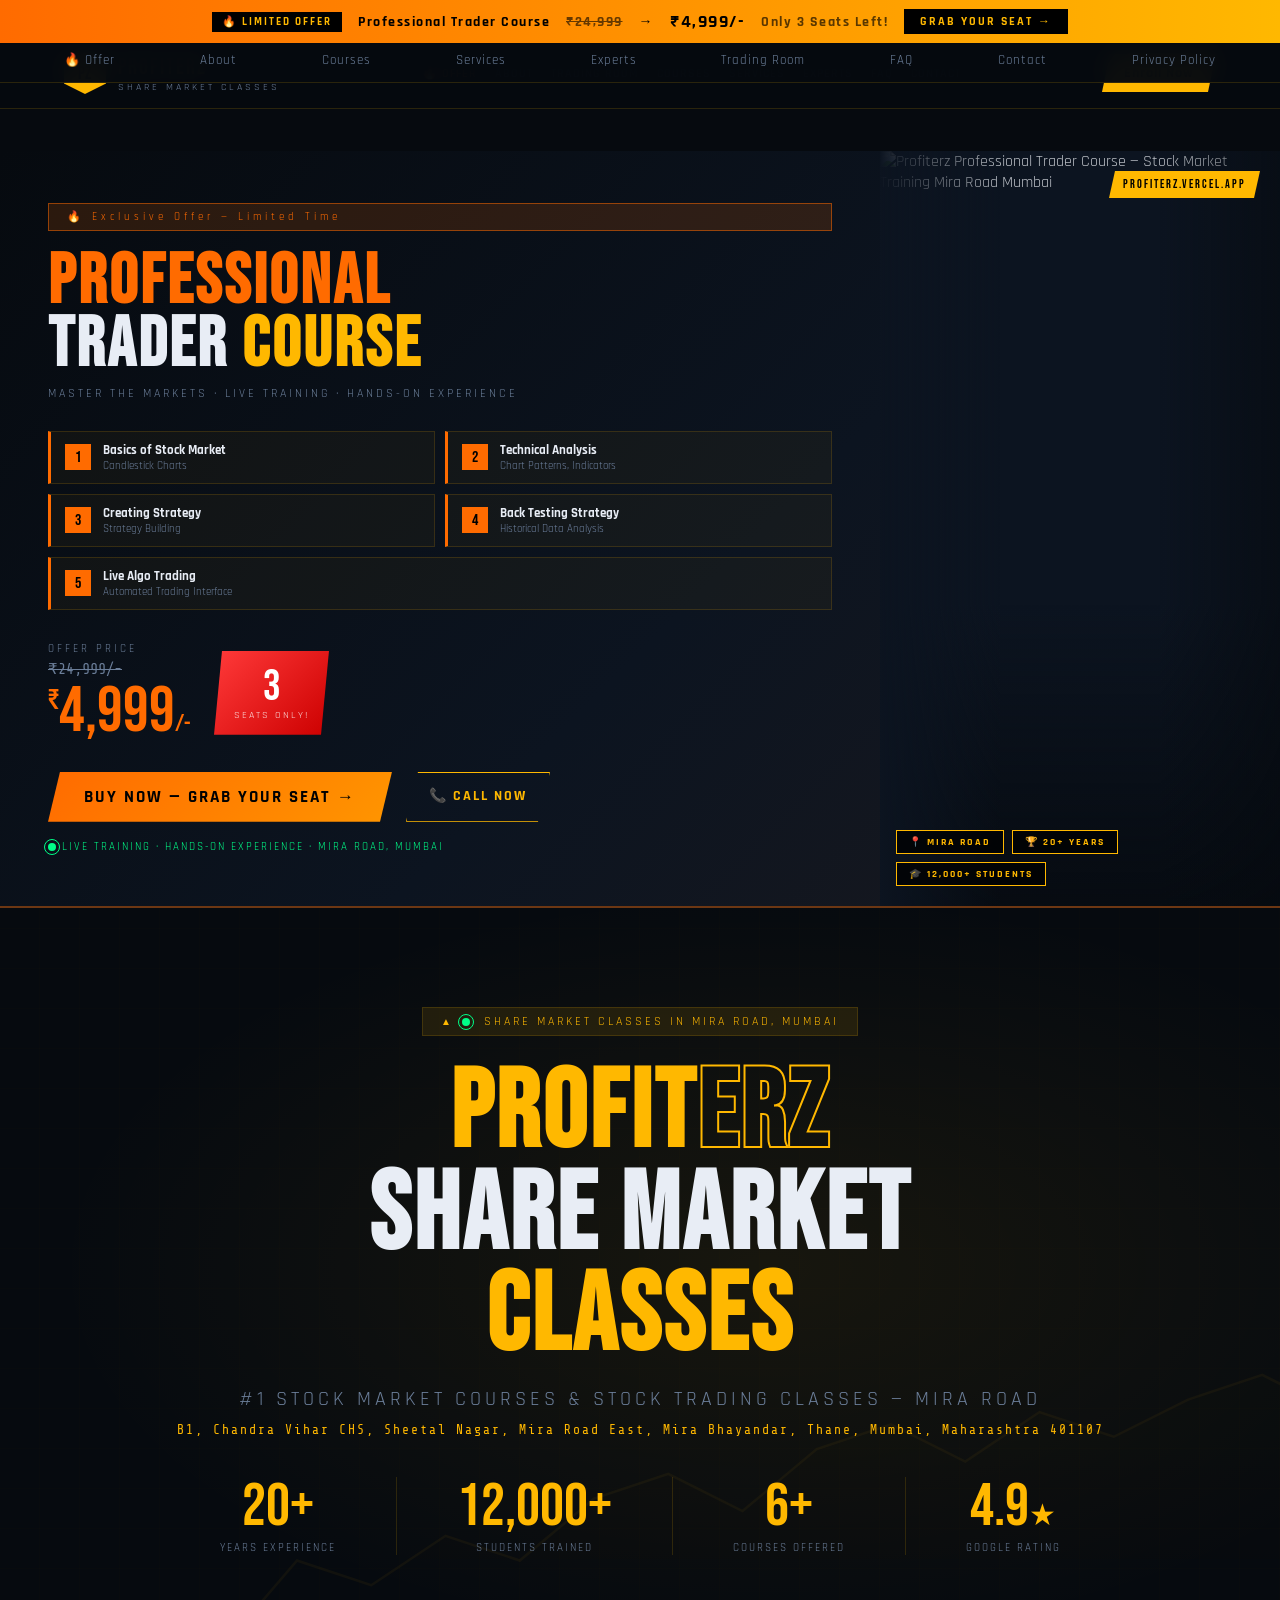
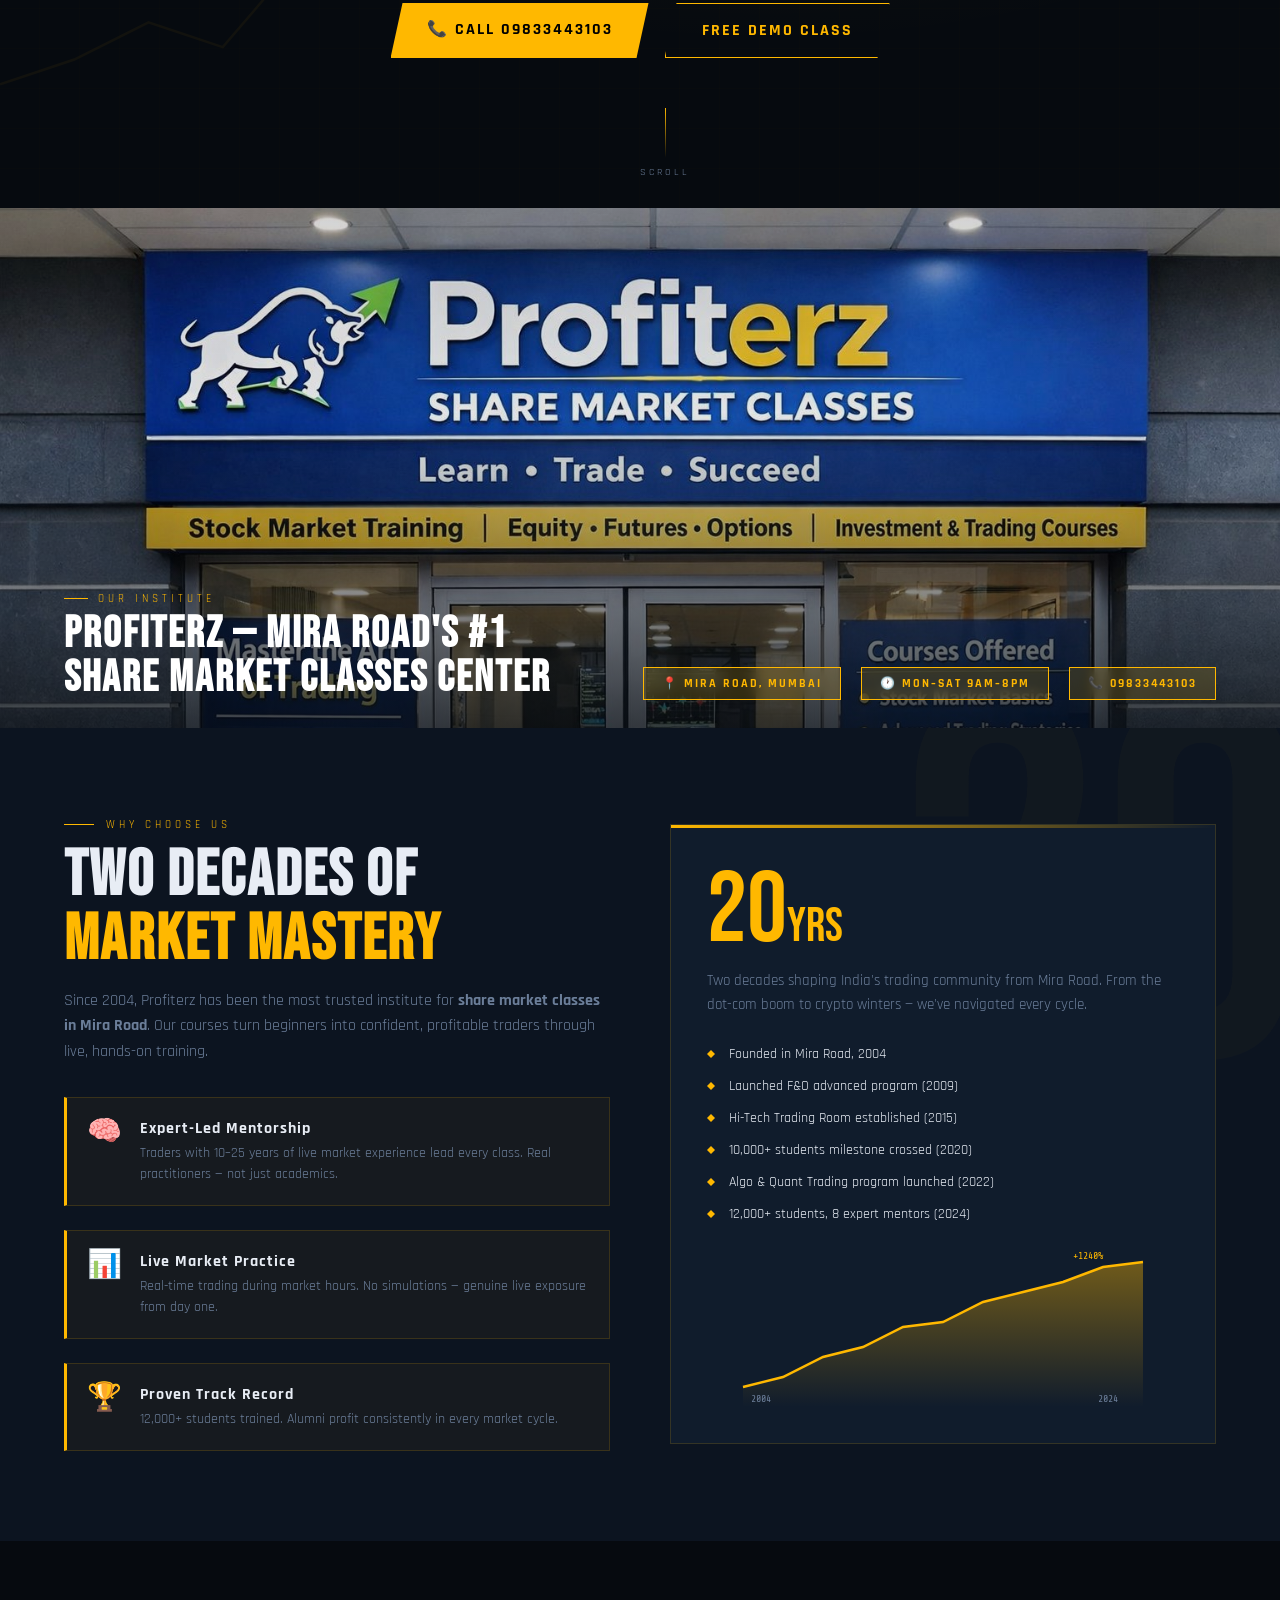
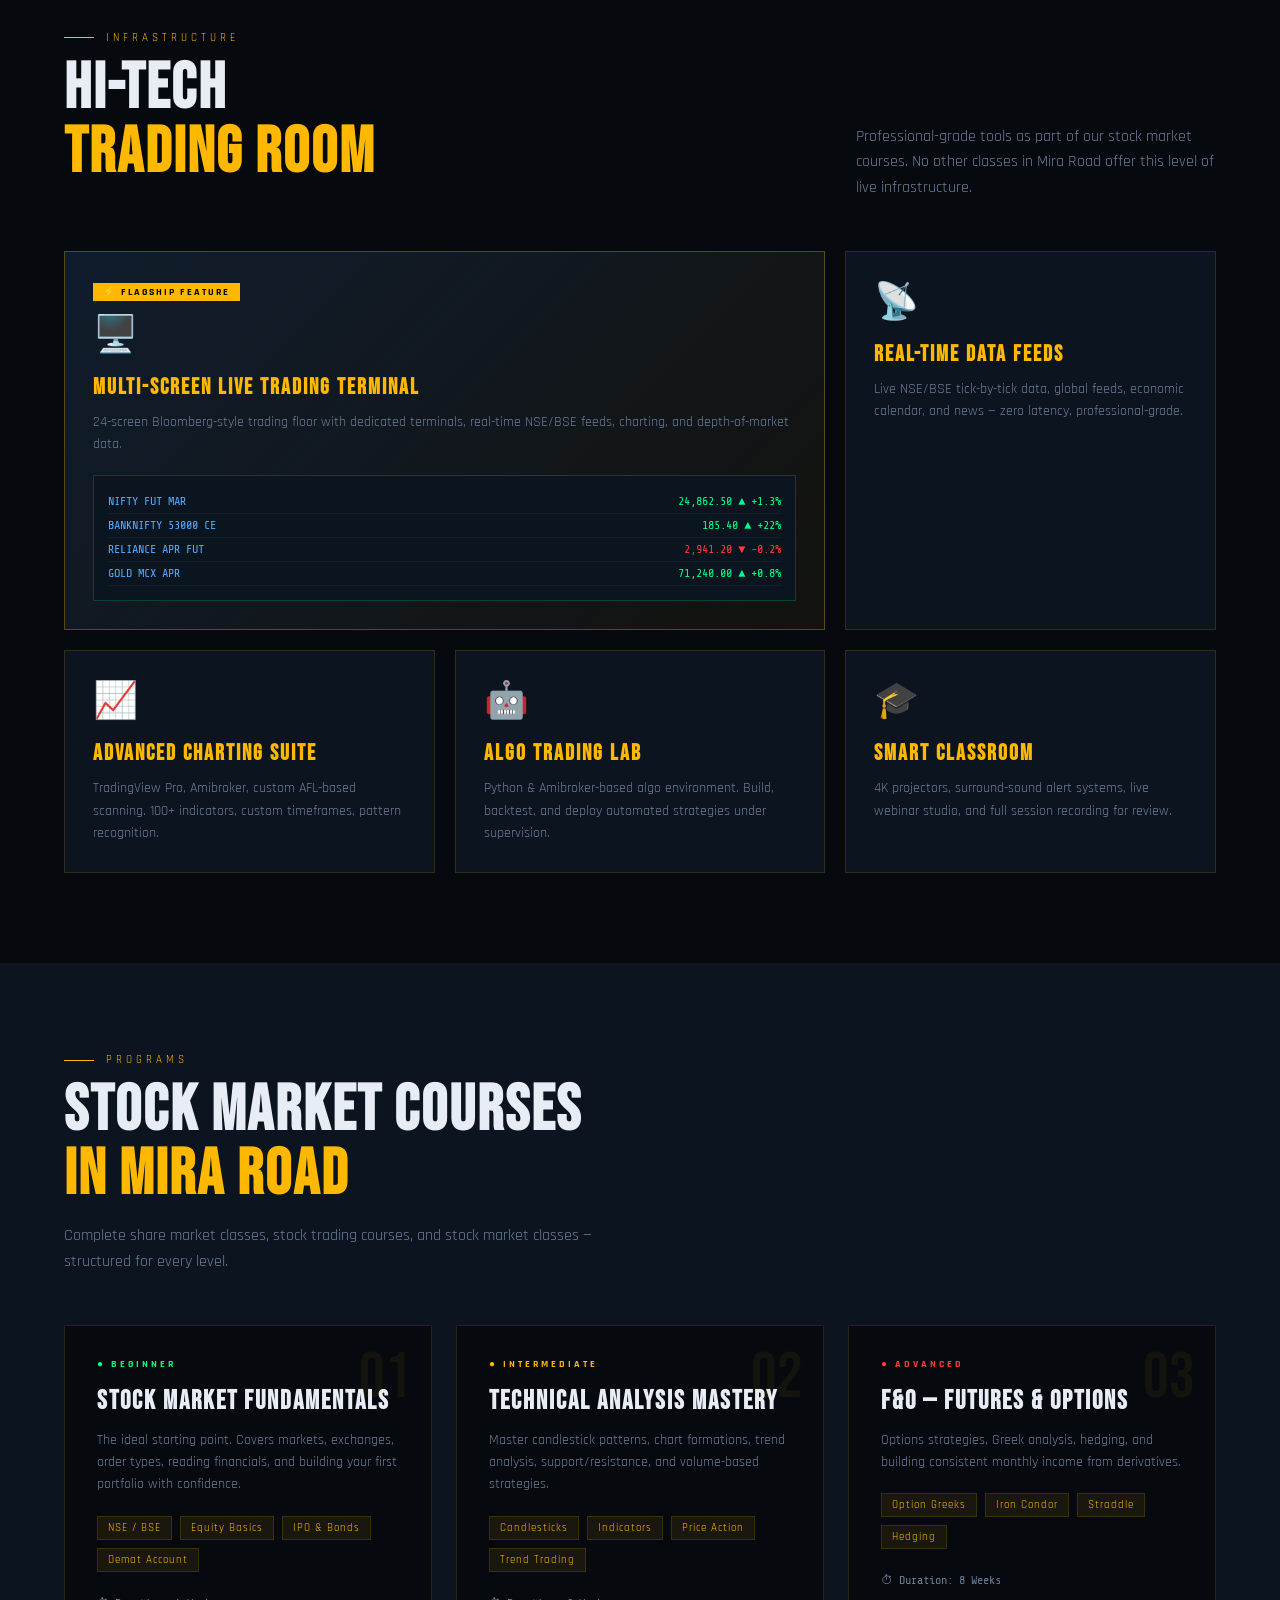
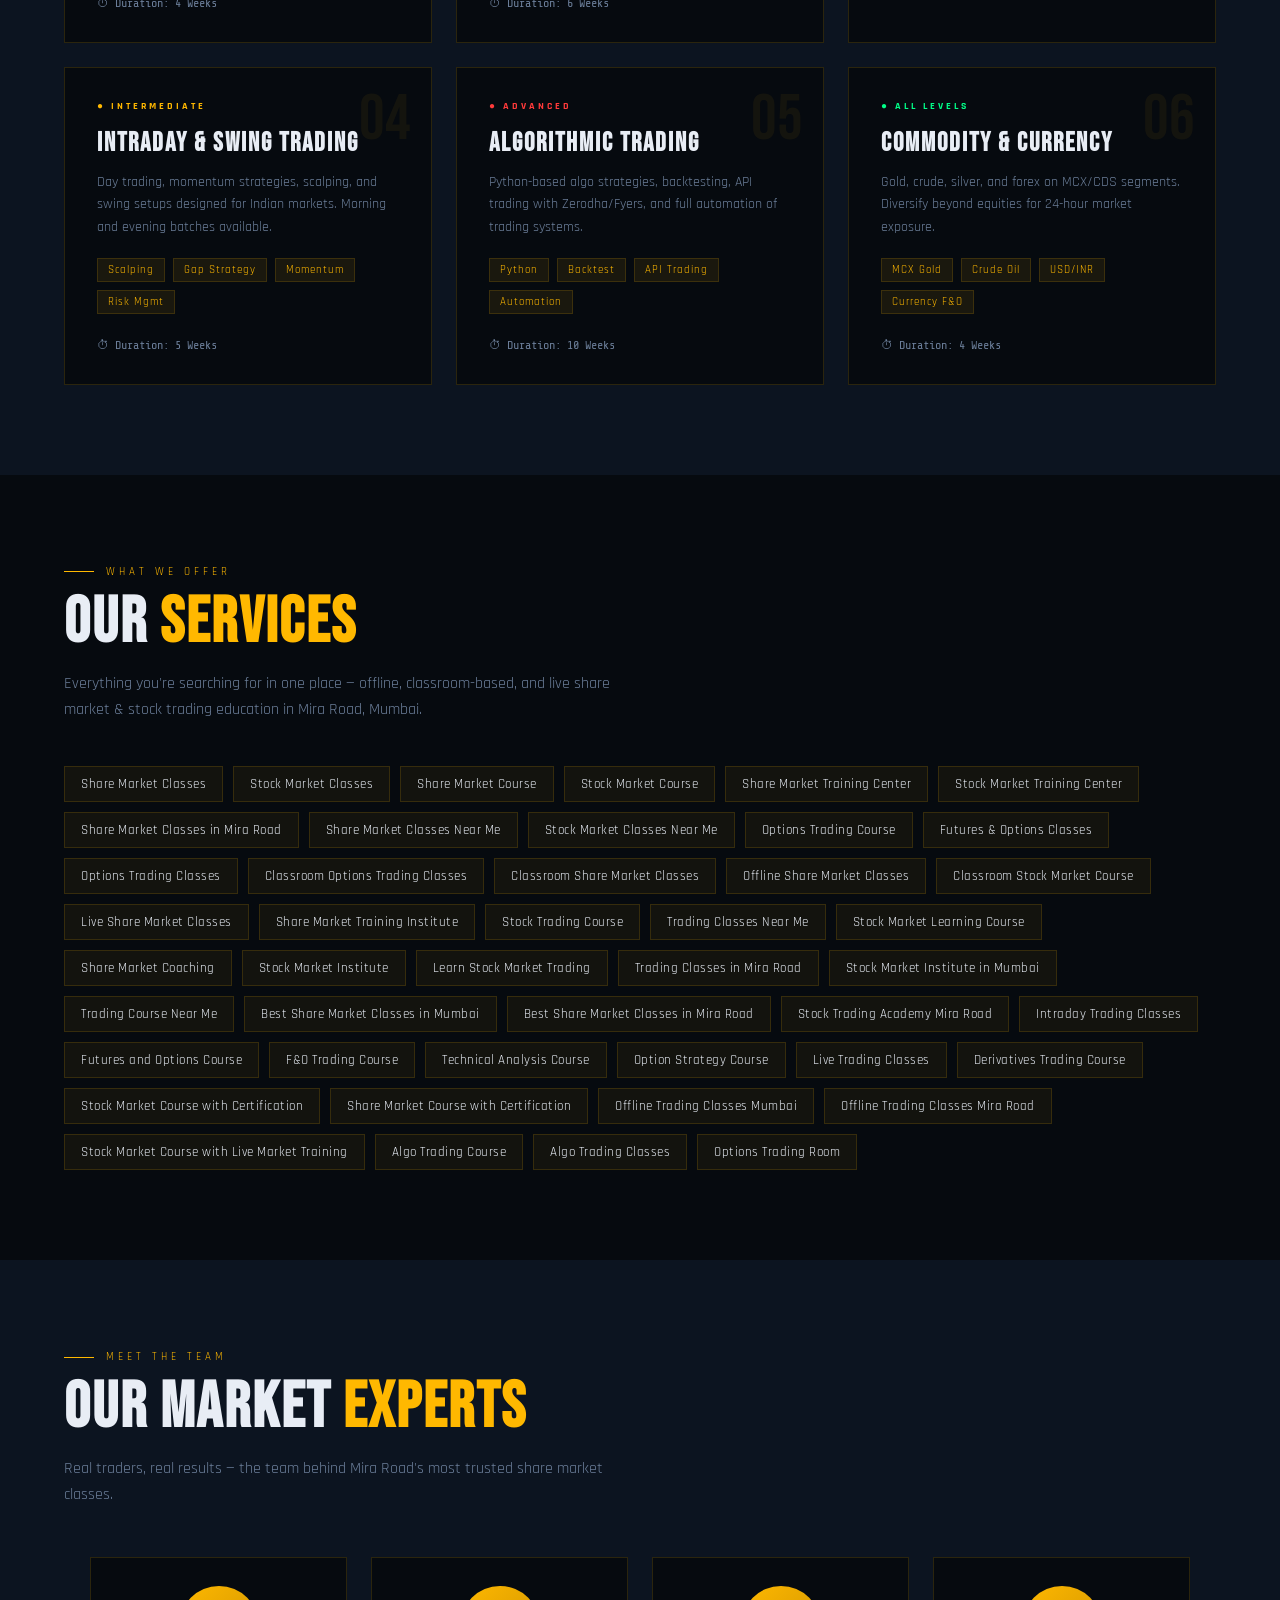
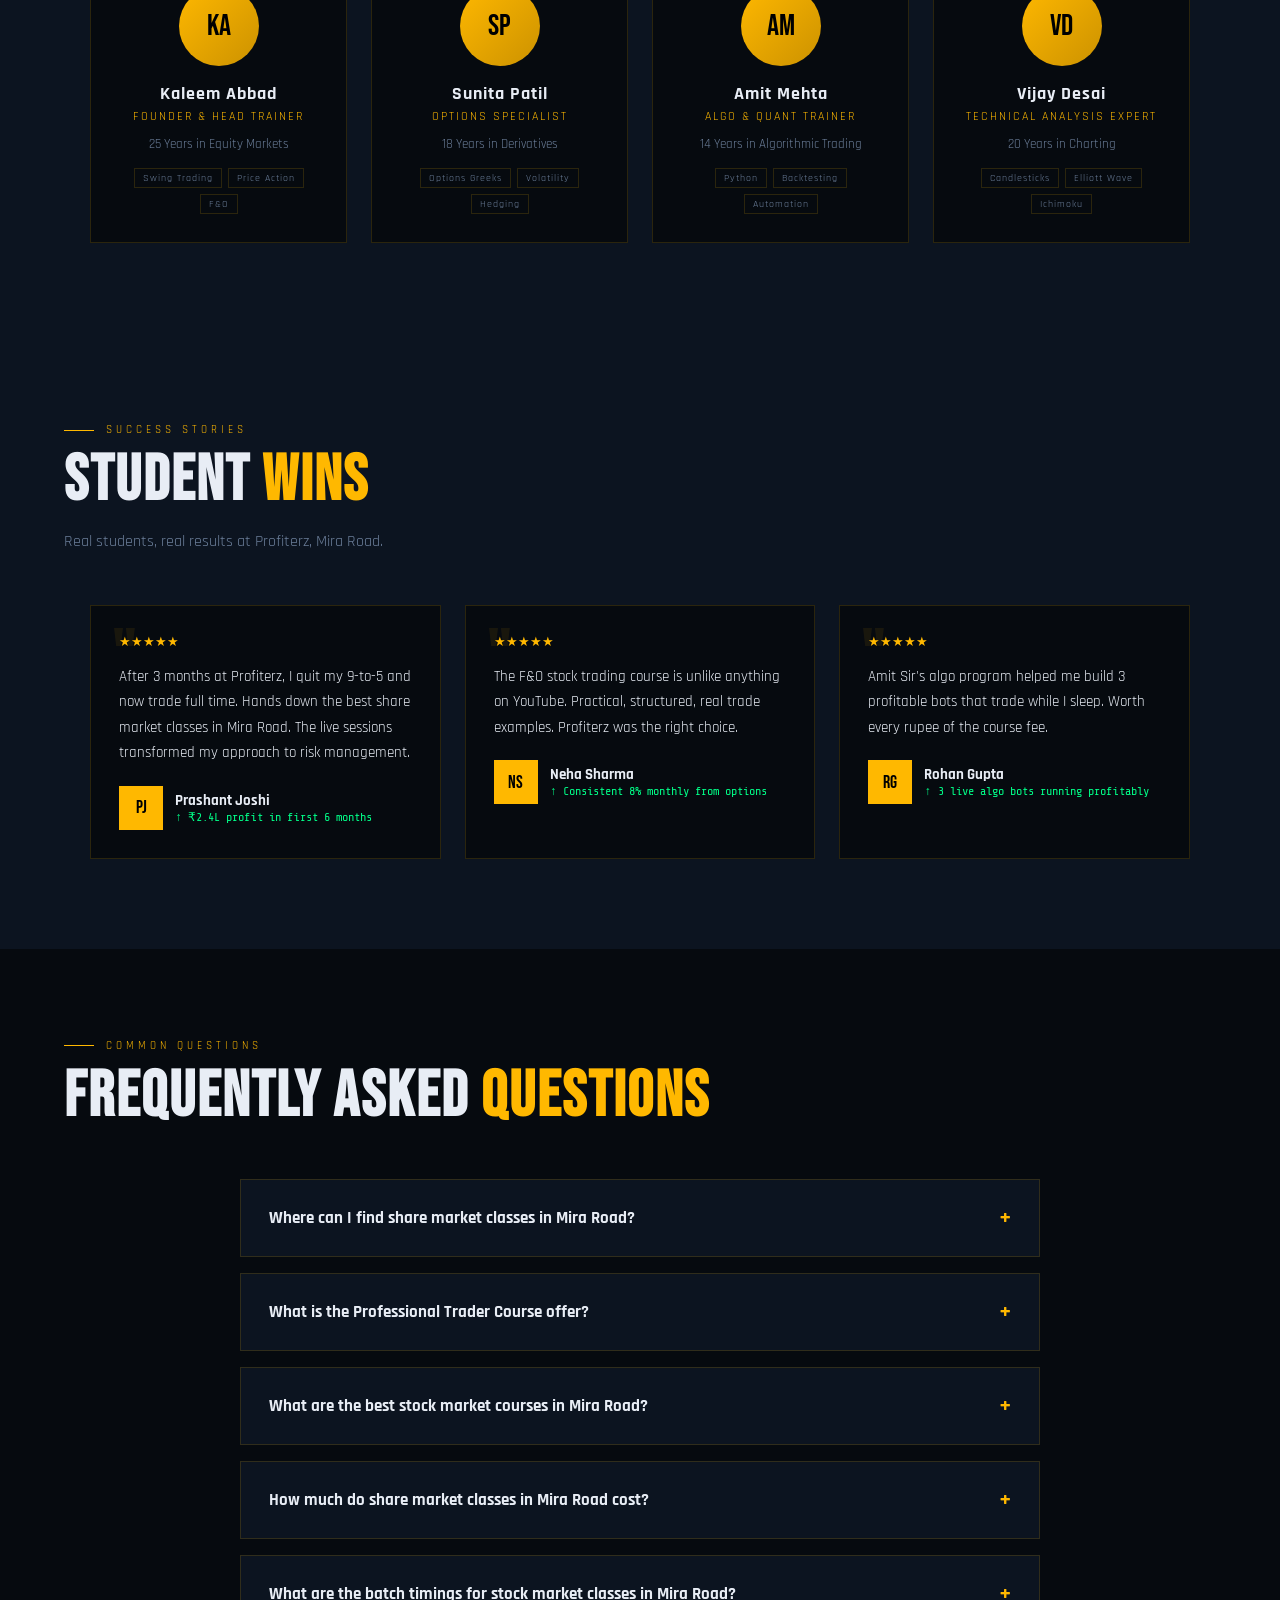
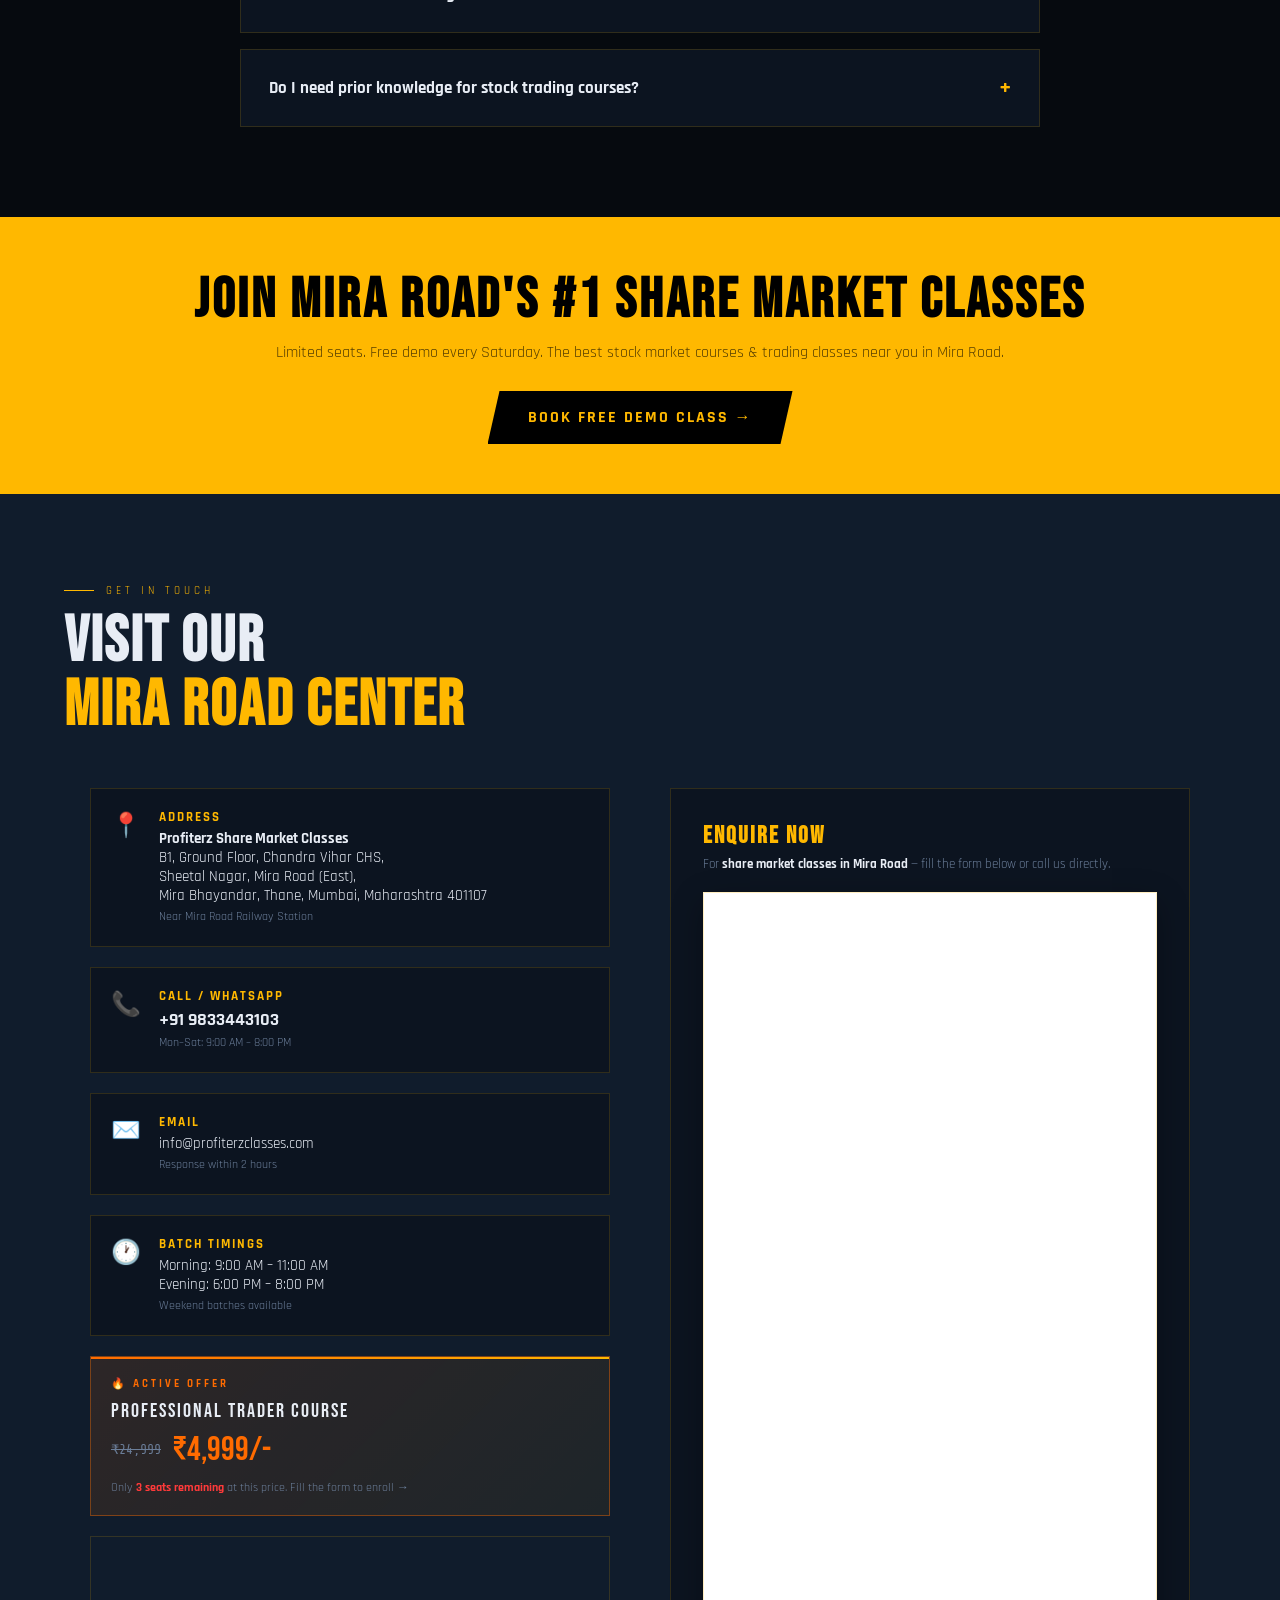
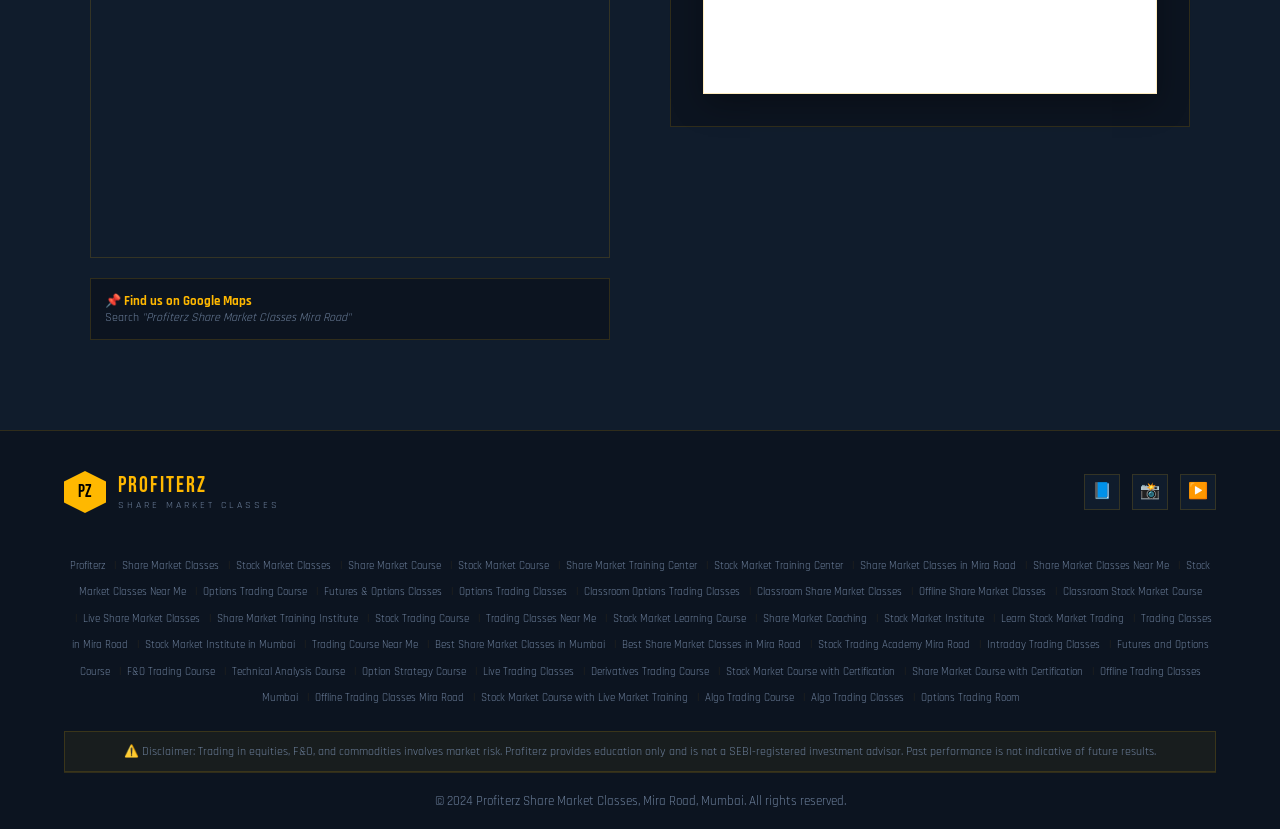
==== commit 215e8cca: "Update index.html" ====
--- a/index.html
+++ b/index.html
@@ -16,6 +16,72 @@
 
 <title>Best Share Market Classes in Mira Road | Top Stock Market Courses Mumbai | Profiterz</title>
 <meta name="description" content="Profiterz — #1 share market classes & stock market classes in Mira Road, Mumbai. Offline classroom stock trading course, live trading room, options trading & F&O course, algo trading classes. 20+ years, SEBI-aware training institute. Free demo every Saturday!">
+
+<!-- ===== SEO: Site name signals for Google Search ===== -->
+<meta property="og:site_name" content="Profiterz">
+<meta property="og:type" content="website">
+<meta property="og:title" content="Profiterz — Share Market Classes in Mira Road, Mumbai">
+<meta property="og:description" content="#1 share market classes & stock market courses in Mira Road, Mumbai. Live trading room, F&O course, algo trading classes.">
+<meta property="og:url" content="https://profiterz.com/">
+<meta property="og:image" content="https://profiterz.com/profiterz_share_market_classes_mira_road.png">
+<meta name="twitter:card" content="summary_large_image">
+<meta name="twitter:title" content="Profiterz — Share Market Classes in Mira Road, Mumbai">
+<meta name="twitter:description" content="#1 share market classes & stock market courses in Mira Road, Mumbai.">
+<meta name="twitter:image" content="https://profiterz.com/profiterz_share_market_classes_mira_road.png">
+
+<script type="application/ld+json">
+{
+  "@context": "https://schema.org",
+  "@type": "Organization",
+  "name": "Profiterz",
+  "alternateName": "Profiterz Share Market Classes",
+  "url": "https://profiterz.com/",
+  "logo": "https://profiterz.com/icon.png",
+  "sameAs": [
+    "https://www.google.com/maps/place/Profiterz+Share+Market+Classes+%7C+Stock+Market+Training+Institute+Mira+Road/@19.2838432,72.8658718,17z"
+  ]
+}
+</script>
+
+<script type="application/ld+json">
+{
+  "@context": "https://schema.org",
+  "@type": "EducationalOrganization",
+  "name": "Profiterz",
+  "url": "https://profiterz.com/",
+  "logo": "https://profiterz.com/icon.png",
+  "image": "https://profiterz.com/profiterz_share_market_classes_mira_road.png",
+  "telephone": "+919833443103",
+  "email": "info@profiterzclasses.com",
+  "priceRange": "₹₹",
+  "address": {
+    "@type": "PostalAddress",
+    "streetAddress": "B1, Chandra Vihar CHS, Sheetal Nagar",
+    "addressLocality": "Mira Road East, Mira Bhayandar",
+    "addressRegion": "Maharashtra",
+    "postalCode": "401107",
+    "addressCountry": "IN"
+  },
+  "geo": {
+    "@type": "GeoCoordinates",
+    "latitude": 19.2838432,
+    "longitude": 72.8658718
+  },
+  "openingHoursSpecification": {
+    "@type": "OpeningHoursSpecification",
+    "dayOfWeek": ["Monday","Tuesday","Wednesday","Thursday","Friday","Saturday"],
+    "opens": "09:00",
+    "closes": "20:00"
+  },
+  "aggregateRating": {
+    "@type": "AggregateRating",
+    "ratingValue": "4.9",
+    "reviewCount": "120"
+  }
+}
+</script>
+<!-- ===== END SEO additions ===== -->
+
 <link rel="preconnect" href="https://fonts.googleapis.com">
 <link rel="preconnect" href="https://fonts.gstatic.com" crossorigin>
 <link href="https://fonts.googleapis.com/css2?family=Bebas+Neue&family=Rajdhani:wght@400;500;600;700&family=Share+Tech+Mono&display=swap" rel="stylesheet">
@@ -284,7 +350,7 @@
   .gform-wrapper {
     position: relative;
     width: 100%;
-    background: #fff; /* Google Form baseline matches its internal light background */
+    background: #fff;
     border: 1px solid rgba(255,184,0,0.25);
     box-shadow: 0 10px 30px rgba(0,0,0,0.3);
   }
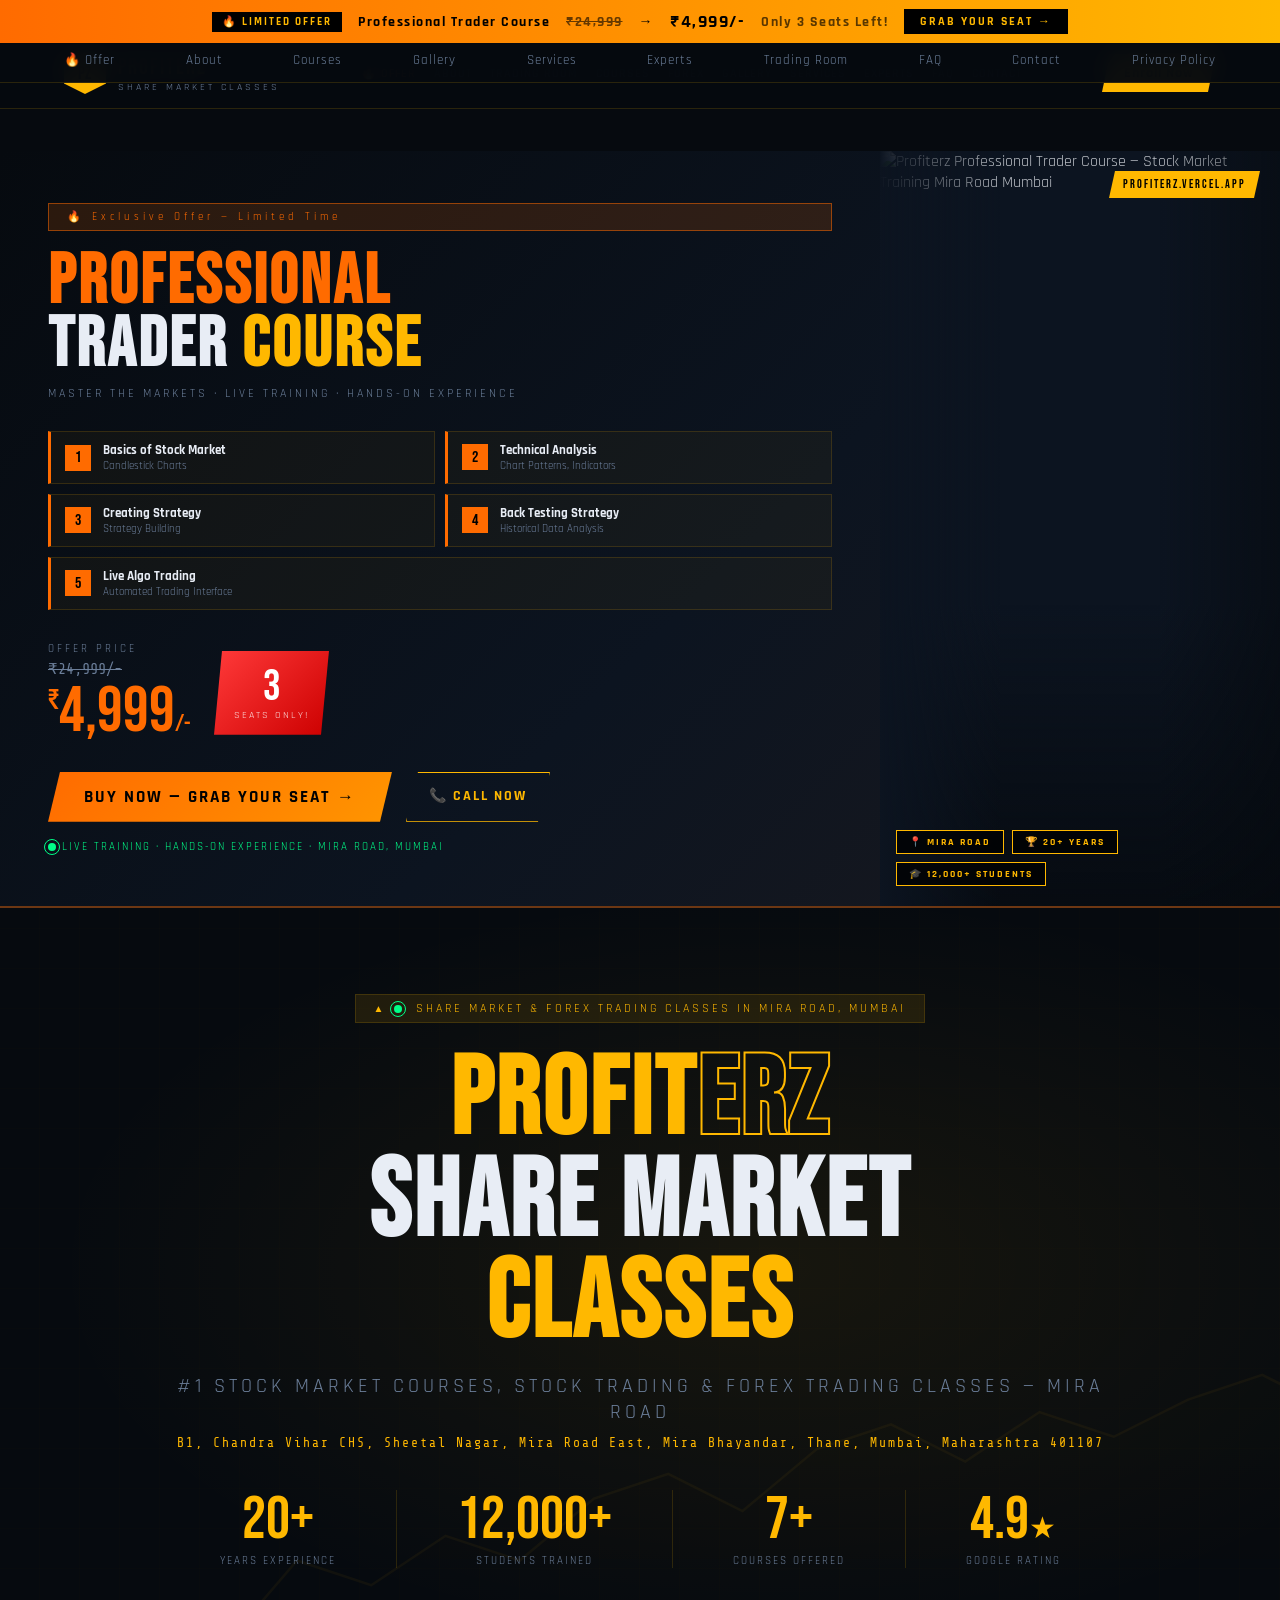
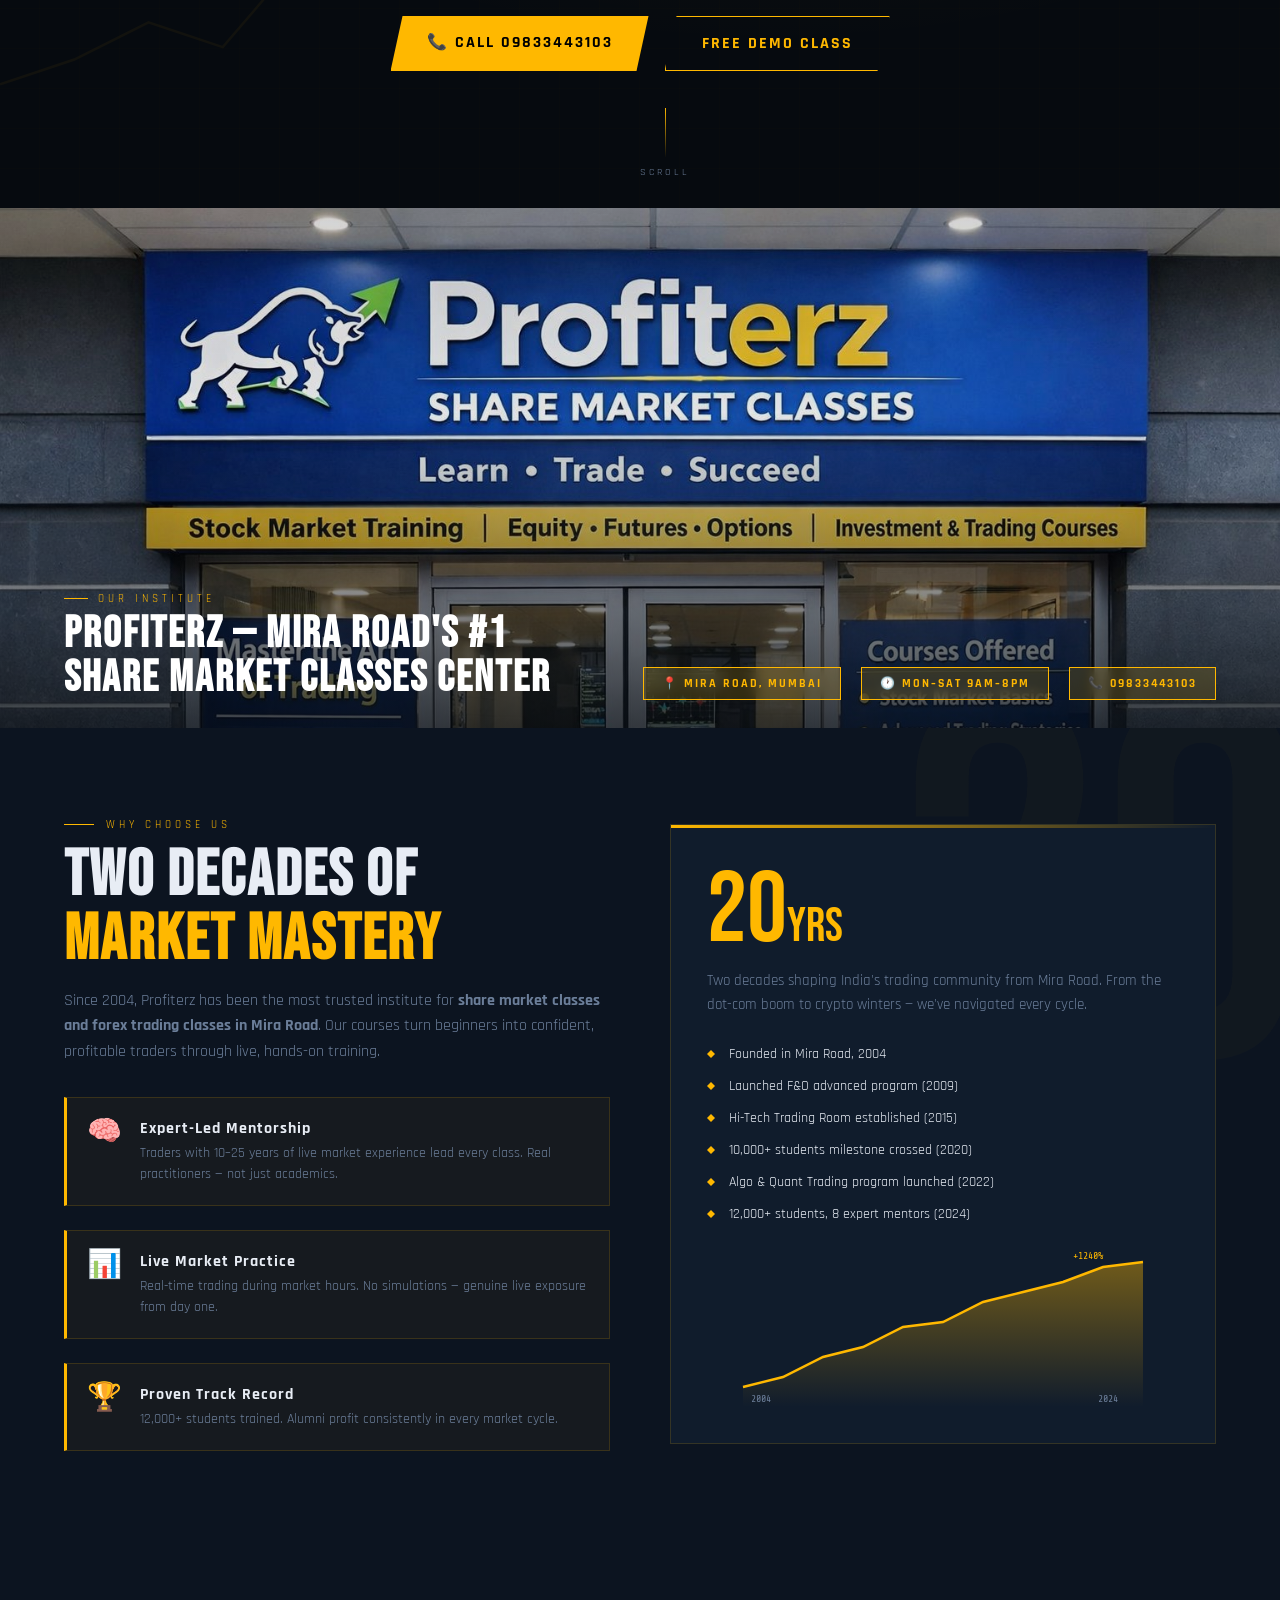
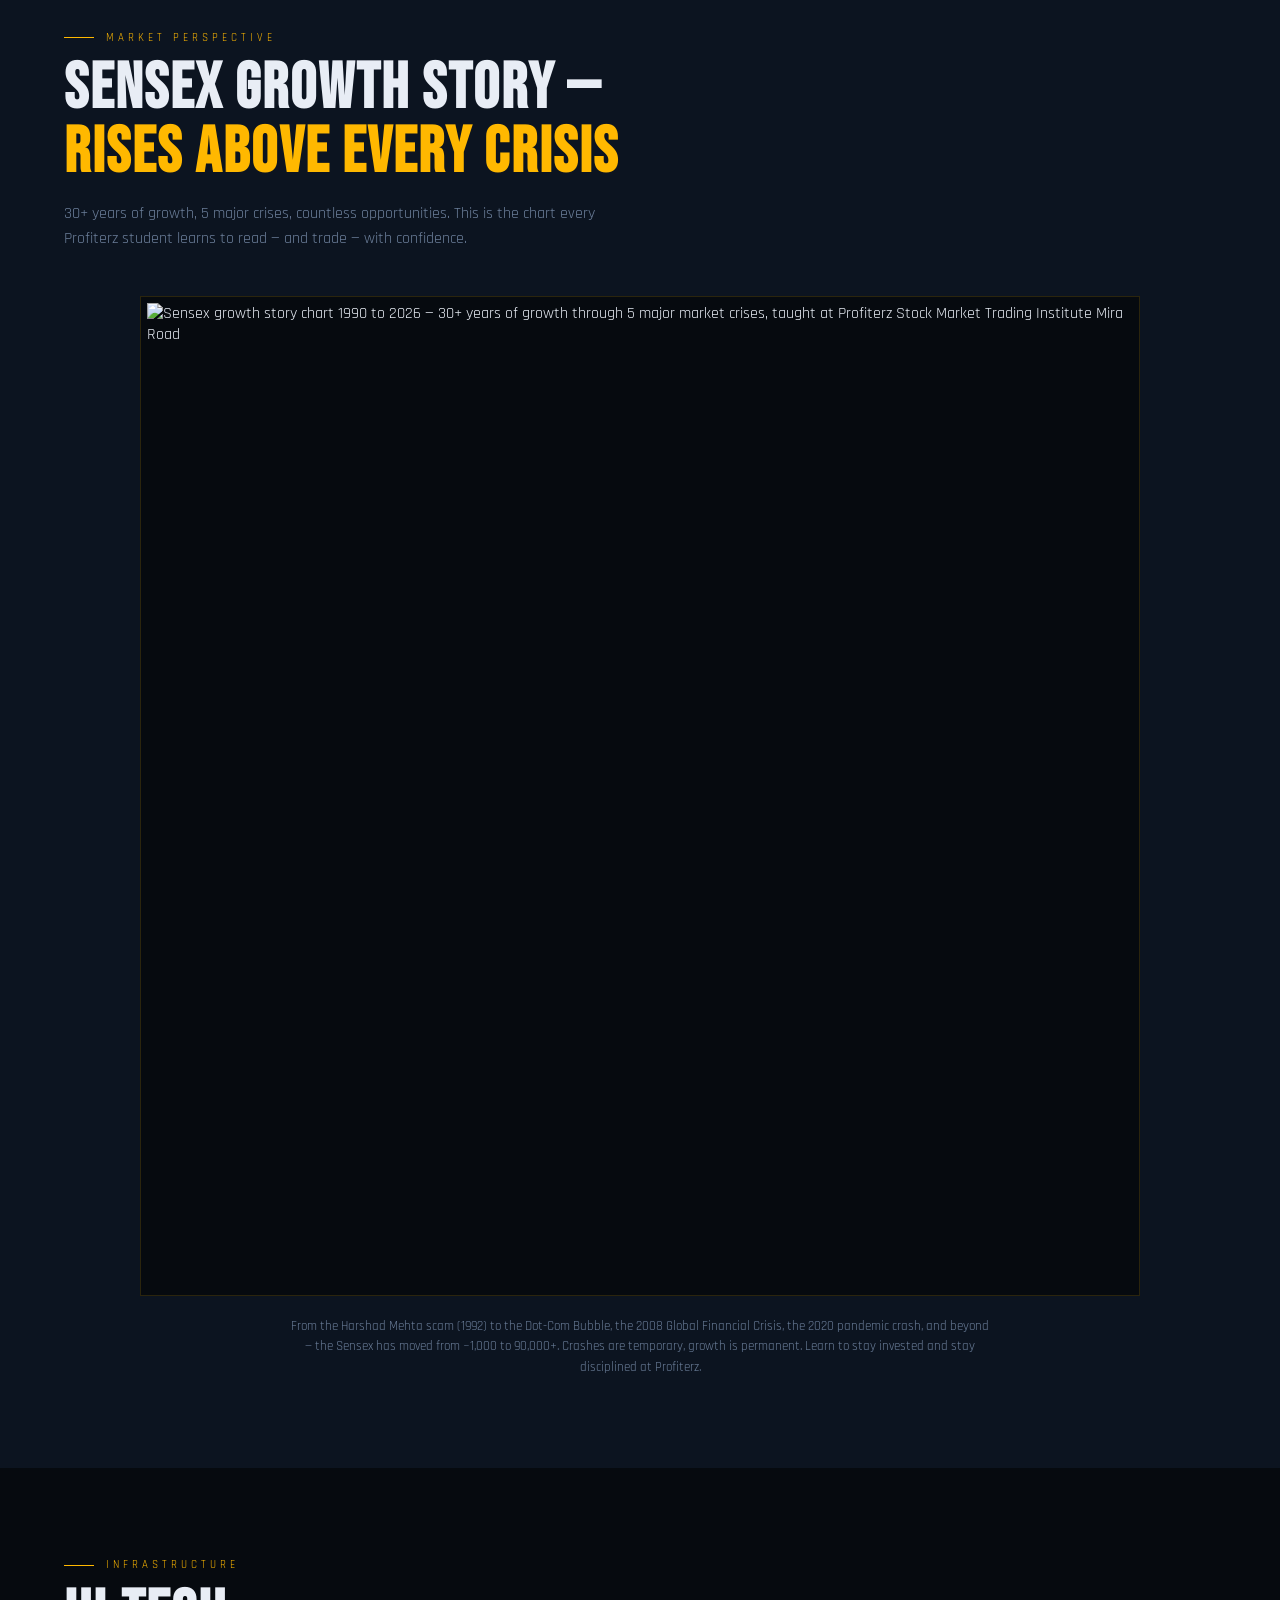
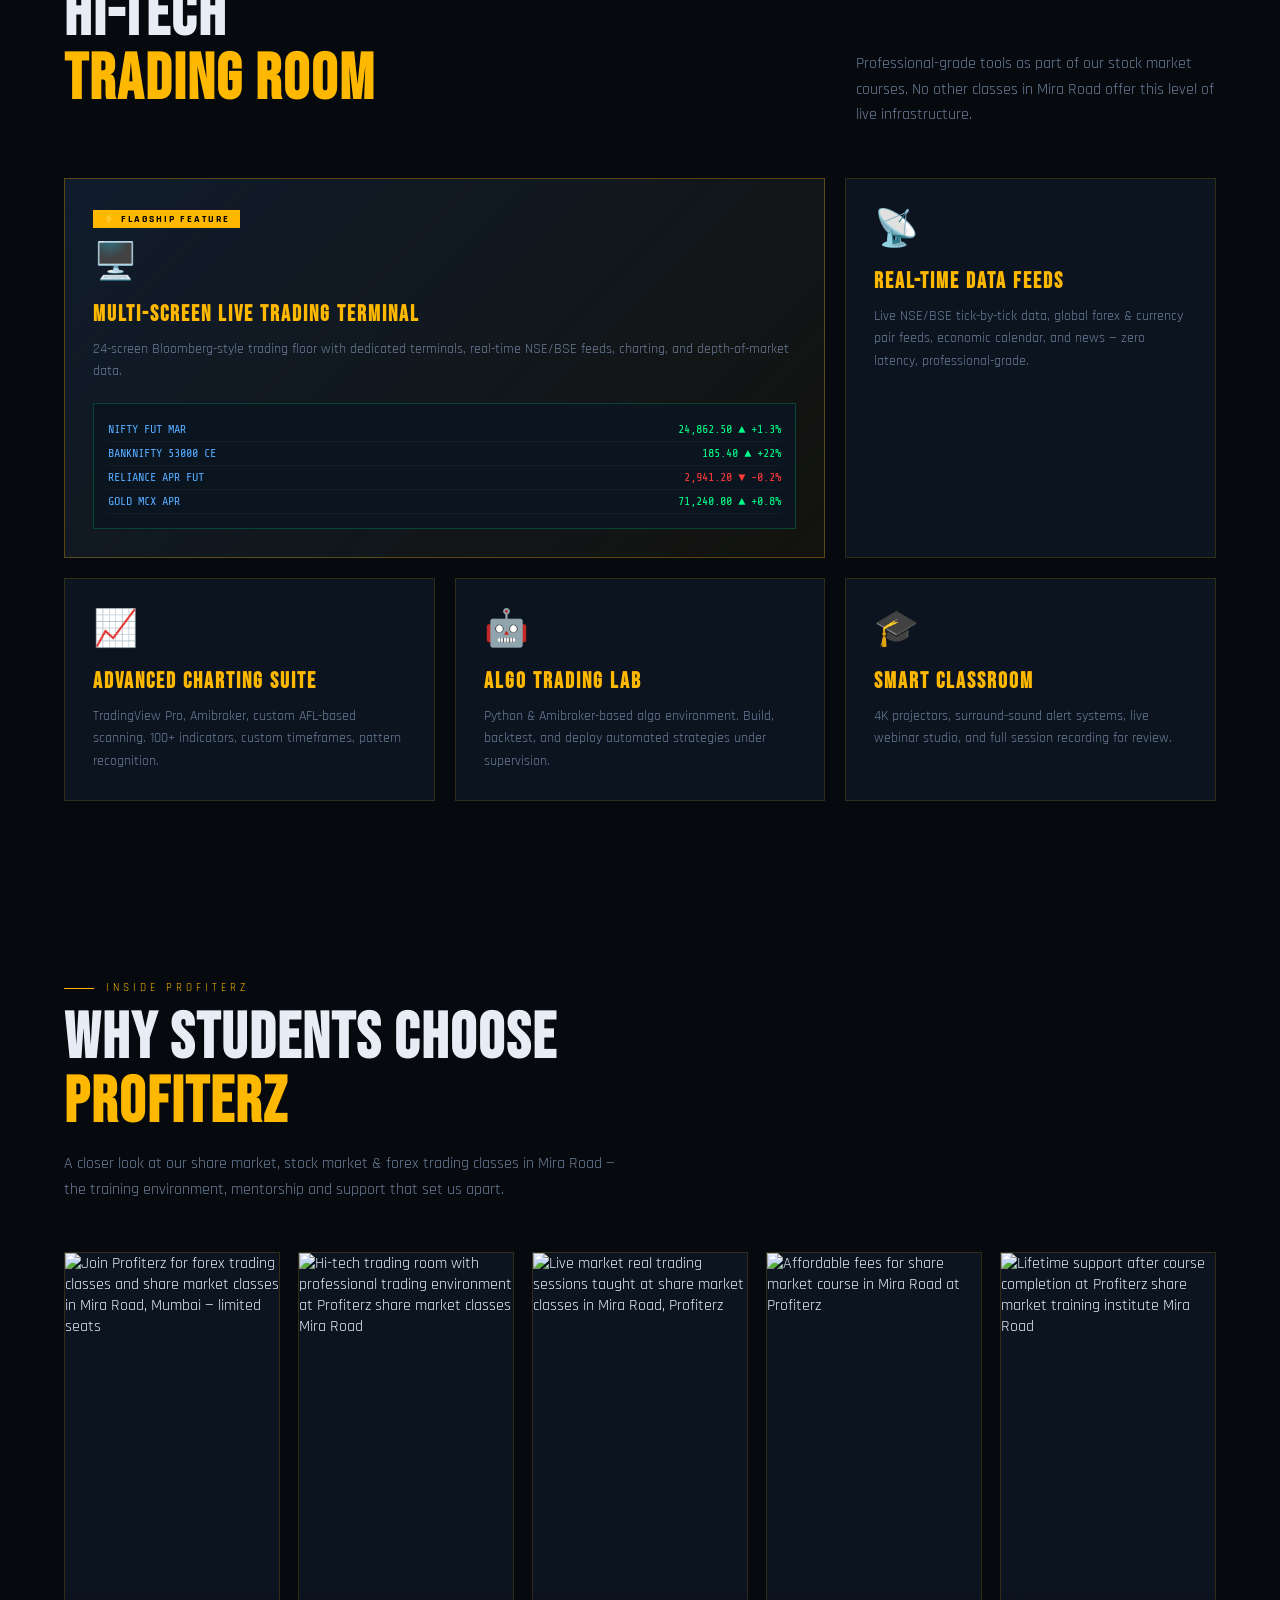
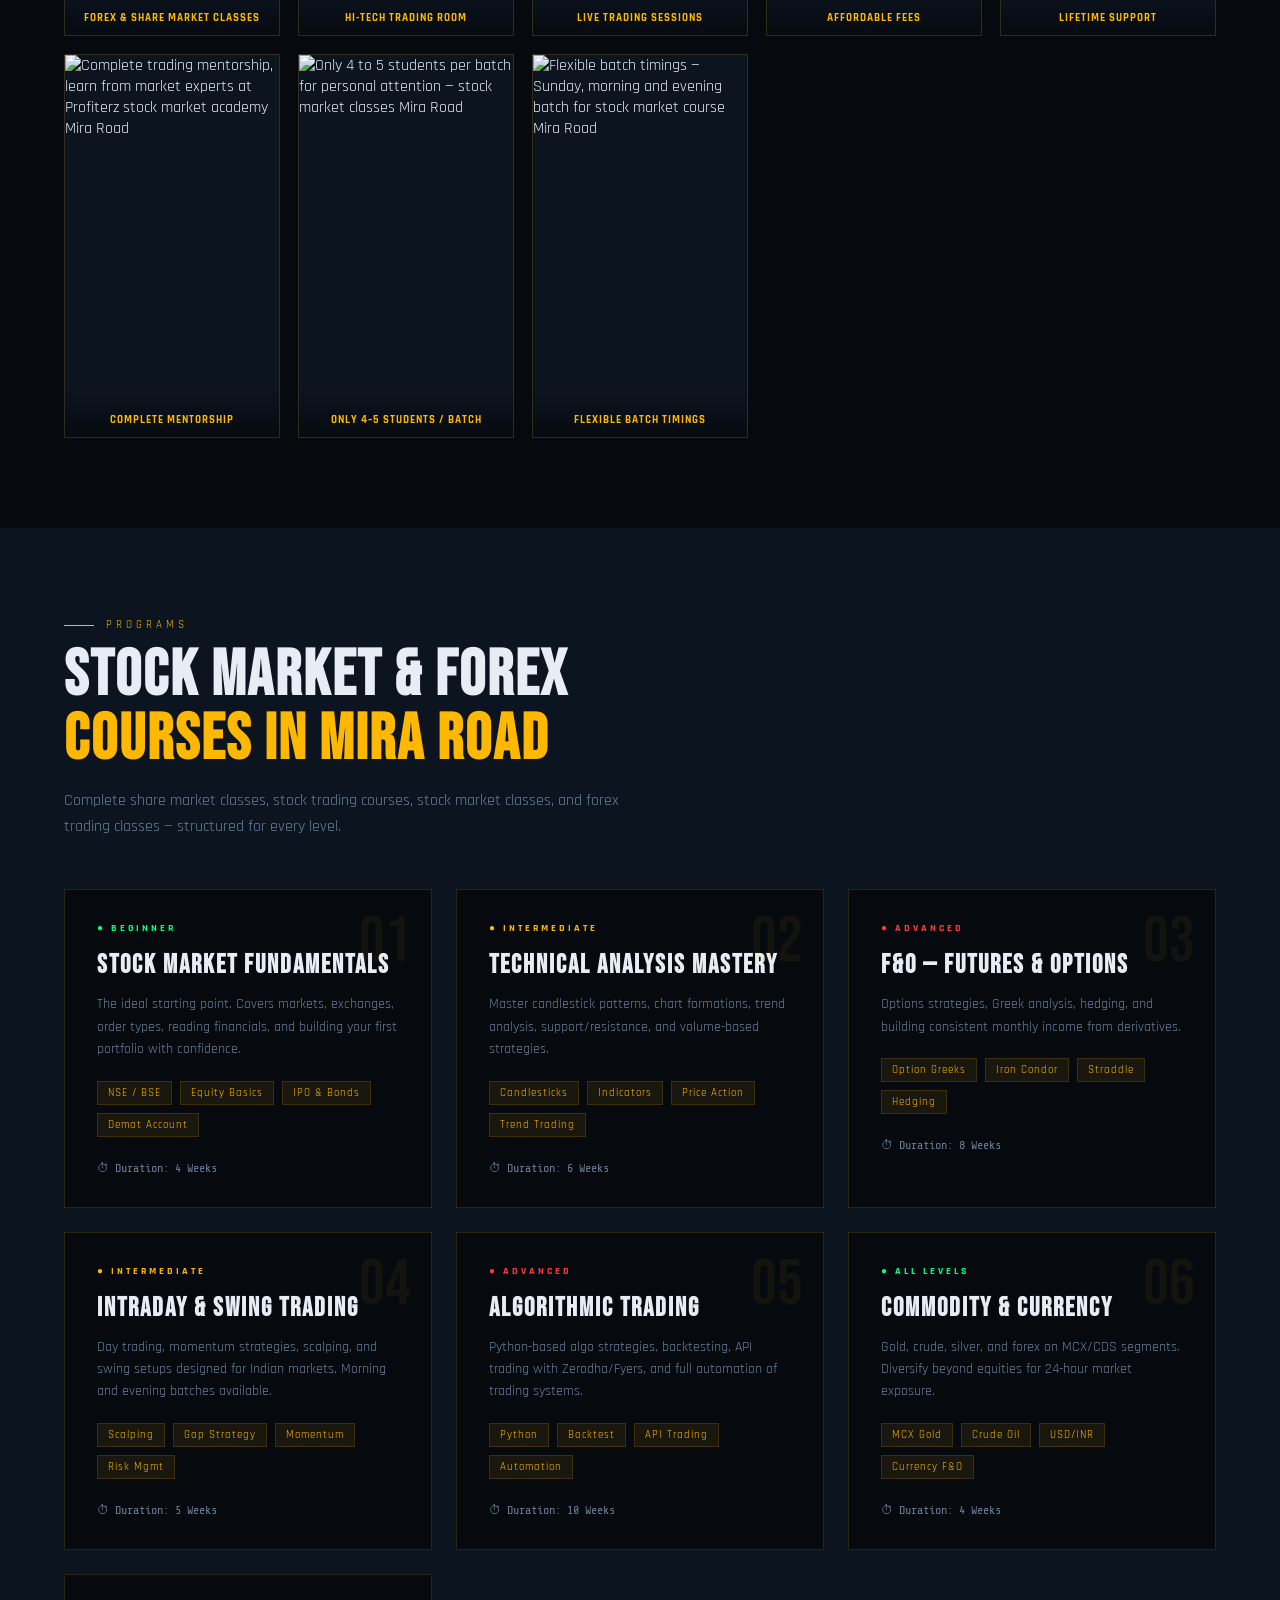
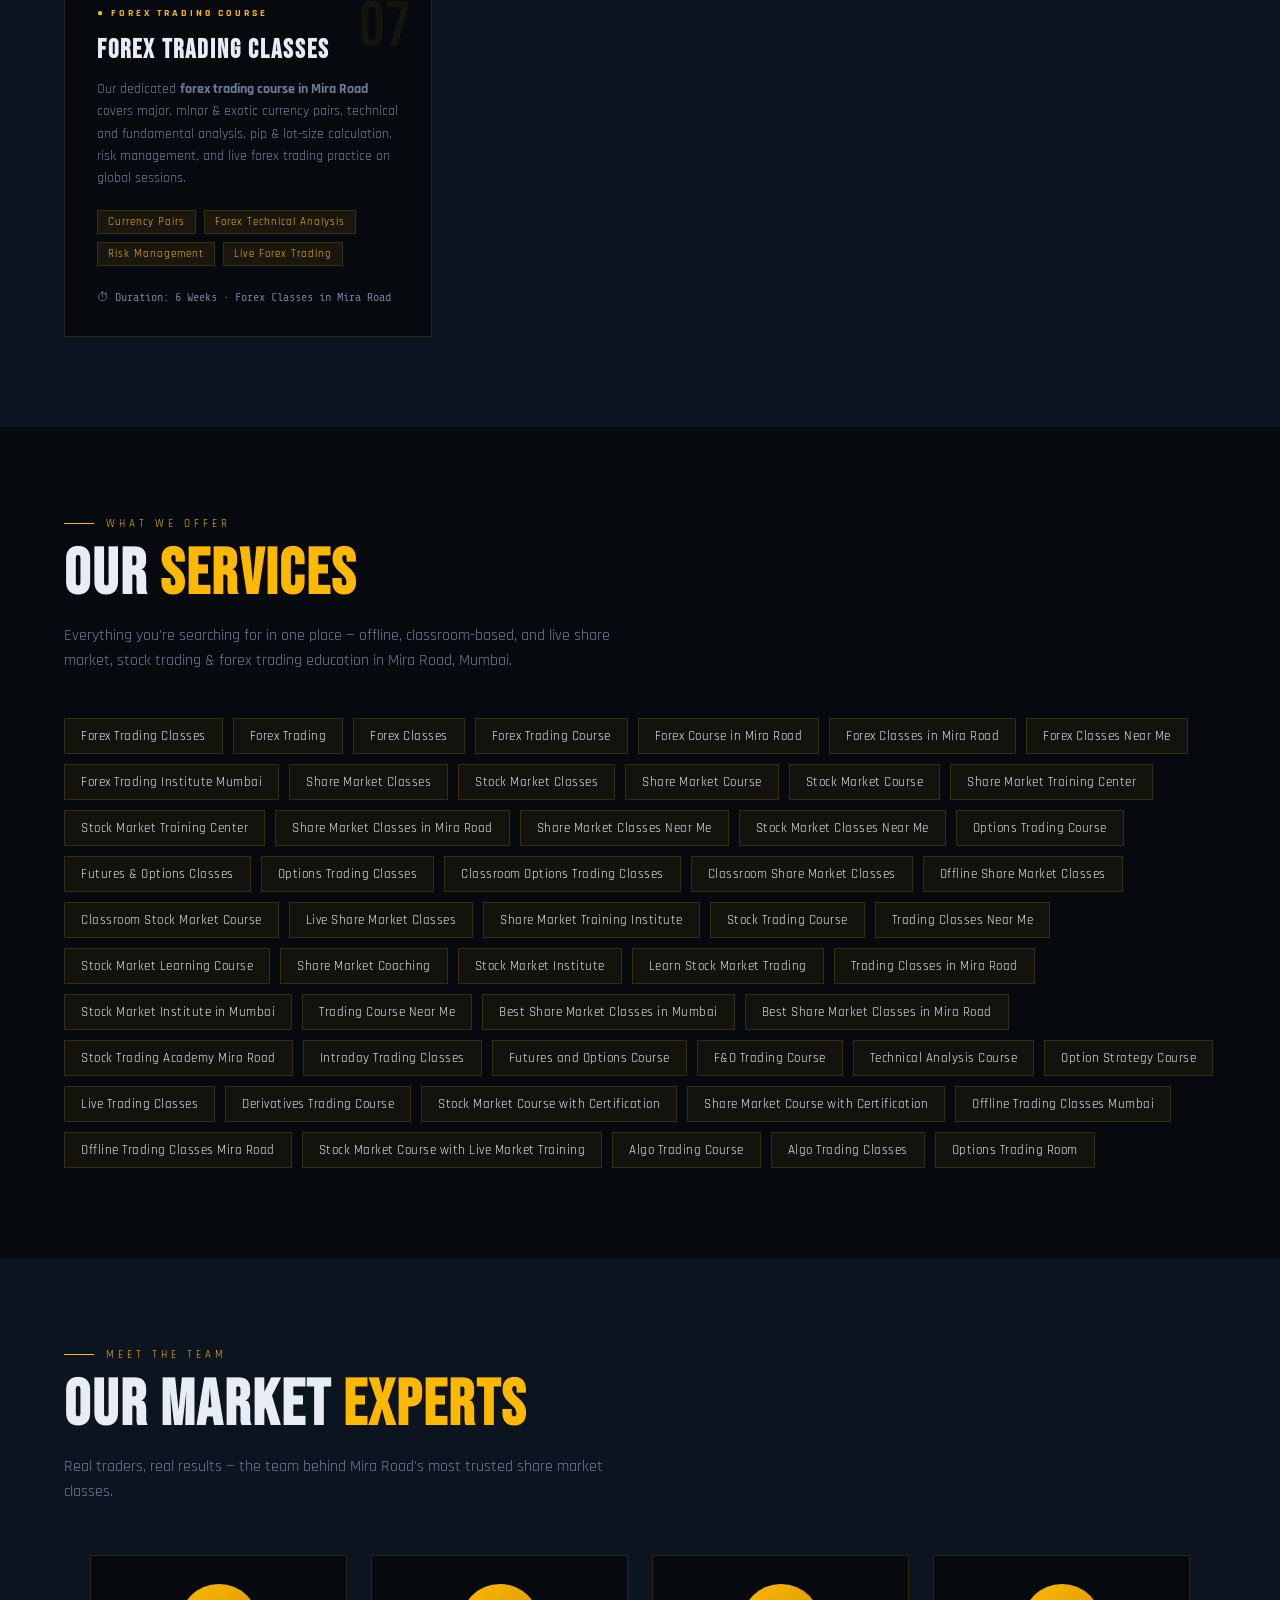
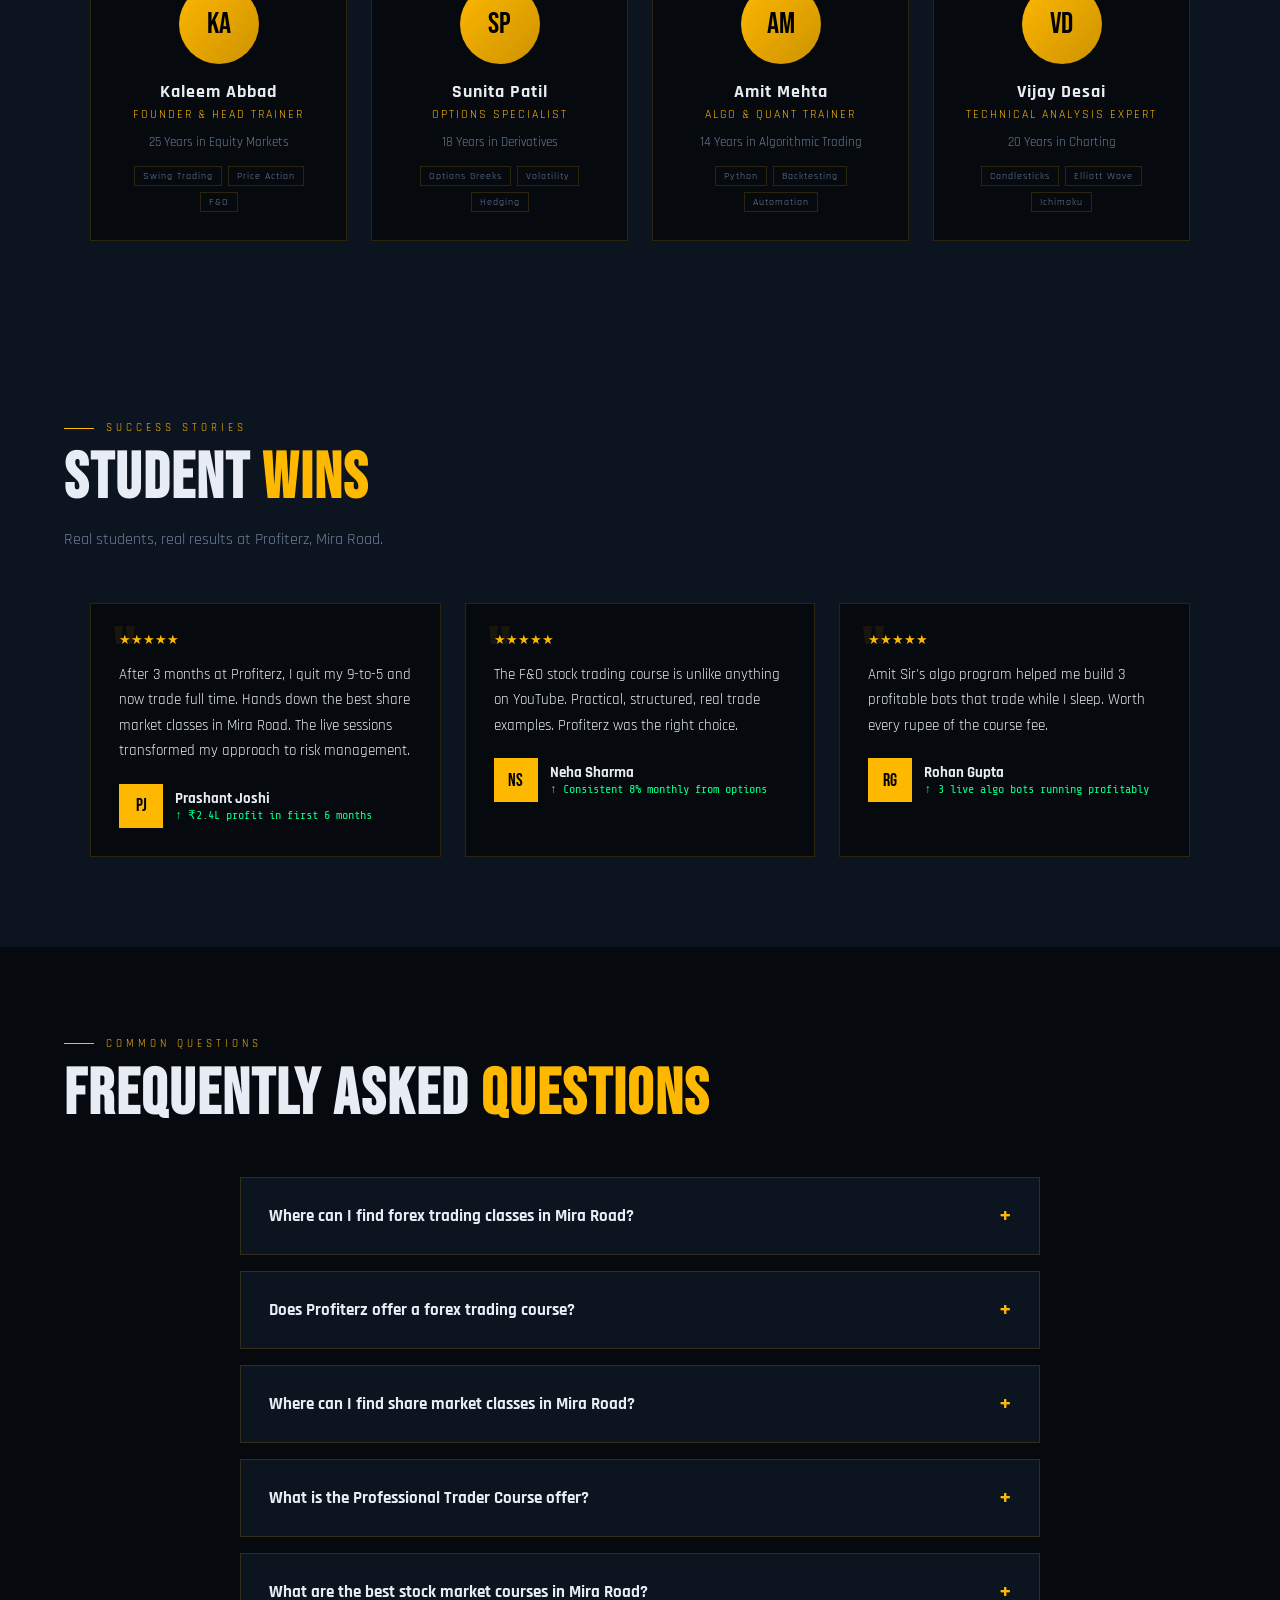
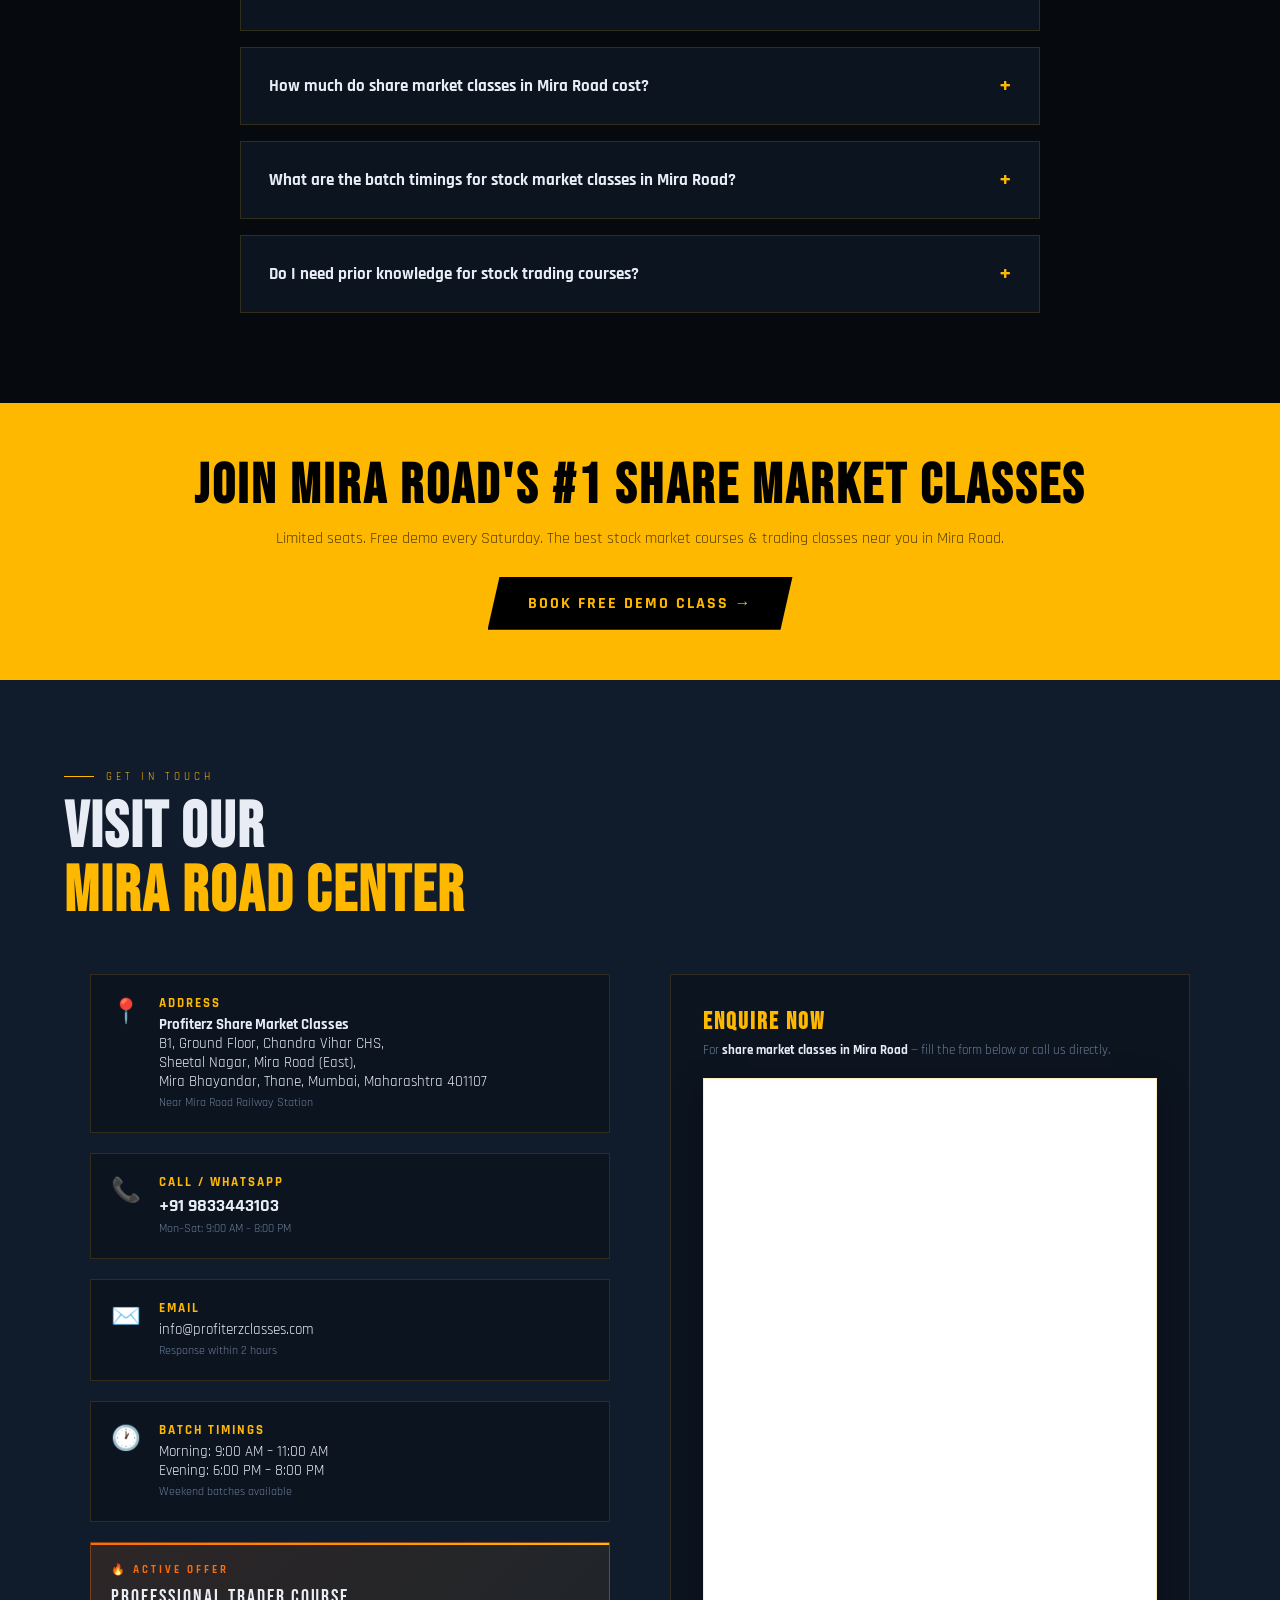
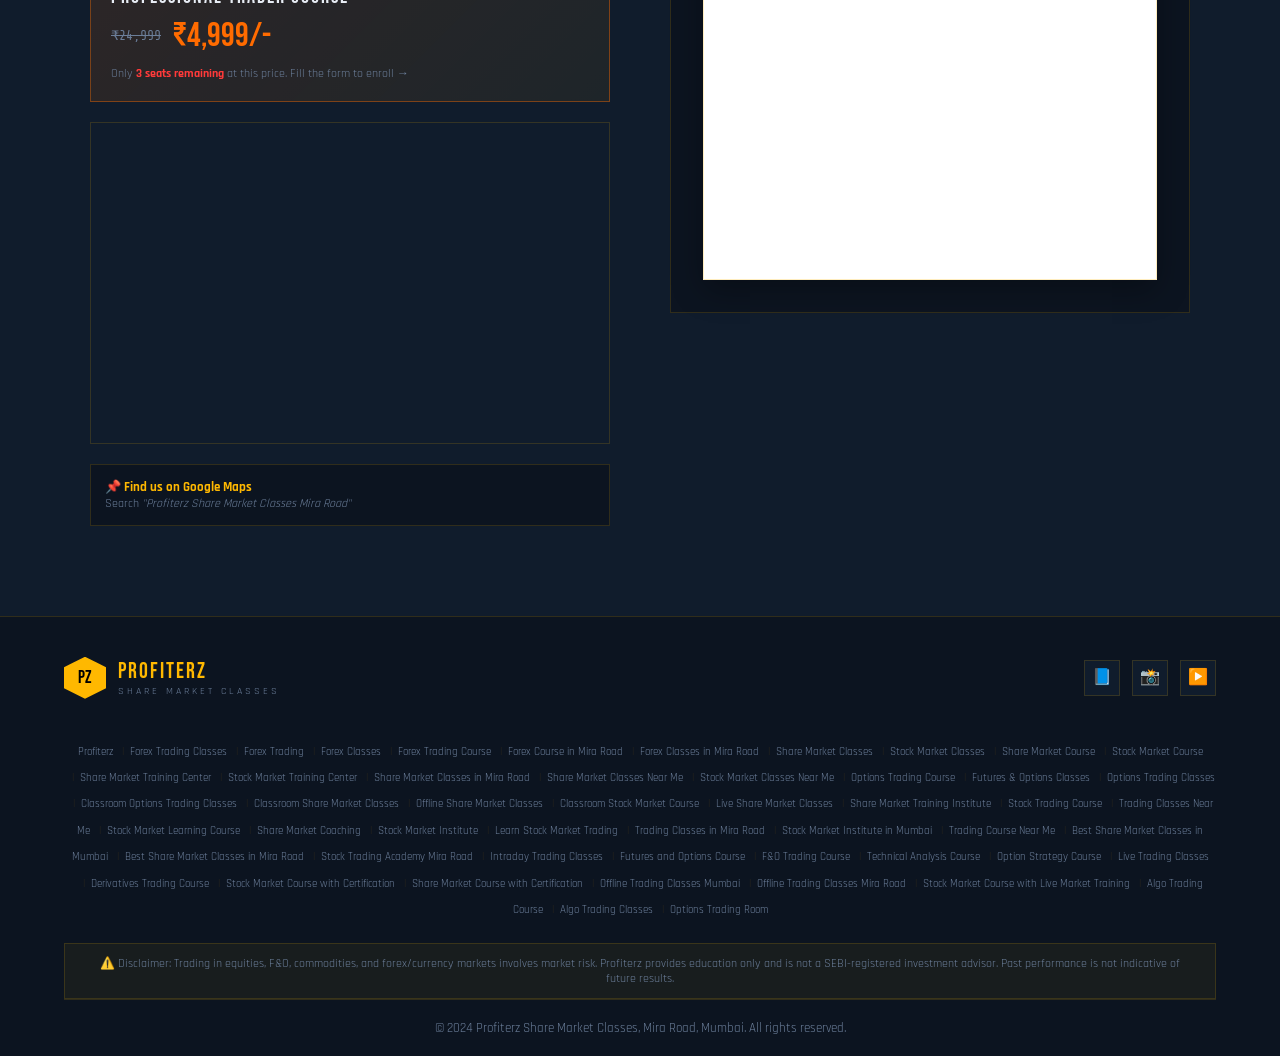
==== commit 9e347ebd: "Revise SEO metadata for forex trading classes Updated title and meta descriptions to include forex t" ====
--- a/index.html
+++ b/index.html
@@ -14,19 +14,27 @@
 <!-- Canonical Tag (Ensure server 301 redirects match this exact structure) -->
 <link rel="canonical" href="https://profiterz.com/">
 
-<title>Best Share Market Classes in Mira Road | Top Stock Market Courses Mumbai | Profiterz</title>
-<meta name="description" content="Profiterz — #1 share market classes & stock market classes in Mira Road, Mumbai. Offline classroom stock trading course, live trading room, options trading & F&O course, algo trading classes. 20+ years, SEBI-aware training institute. Free demo every Saturday!">
+<title>Best Share Market & Forex Trading Classes in Mira Road | Stock Market & Forex Courses Mumbai | Profiterz</title>
+<meta name="description" content="Profiterz — #1 share market classes, stock market classes & forex trading classes in Mira Road, Mumbai. Offline classroom stock trading course, forex course, live trading room, options trading & F&O course, algo trading classes. 20+ years, SEBI-aware training institute. Free demo every Saturday!">
+<meta name="keywords" content="share market classes Mira Road, stock market classes Mumbai, forex trading classes, forex trading, forex classes, forex trading course, forex course in Mira Road, forex classes in Mira Road, stock market course, options trading course, algo trading classes, F&O course, technical analysis course, stock trading academy Mira Road">
+<meta name="robots" content="index, follow, max-image-preview:large, max-snippet:-1, max-video-preview:-1">
+<meta name="author" content="Profiterz Share Market Classes">
+<meta name="geo.region" content="IN-MH">
+<meta name="geo.placename" content="Mira Road, Mumbai">
+<meta name="geo.position" content="19.2838432;72.8658718">
+<meta name="ICBM" content="19.2838432, 72.8658718">
 
 <!-- ===== SEO: Site name signals for Google Search ===== -->
 <meta property="og:site_name" content="Profiterz">
 <meta property="og:type" content="website">
-<meta property="og:title" content="Profiterz — Share Market Classes in Mira Road, Mumbai">
-<meta property="og:description" content="#1 share market classes & stock market courses in Mira Road, Mumbai. Live trading room, F&O course, algo trading classes.">
+<meta property="og:title" content="Profiterz — Share Market & Forex Trading Classes in Mira Road, Mumbai">
+<meta property="og:description" content="#1 share market classes, stock market courses & forex trading classes in Mira Road, Mumbai. Live trading room, F&O course, forex course, algo trading classes.">
 <meta property="og:url" content="https://profiterz.com/">
 <meta property="og:image" content="https://profiterz.com/profiterz_share_market_classes_mira_road.png">
+<meta property="og:locale" content="en_IN">
 <meta name="twitter:card" content="summary_large_image">
-<meta name="twitter:title" content="Profiterz — Share Market Classes in Mira Road, Mumbai">
-<meta name="twitter:description" content="#1 share market classes & stock market courses in Mira Road, Mumbai.">
+<meta name="twitter:title" content="Profiterz — Share Market & Forex Trading Classes in Mira Road, Mumbai">
+<meta name="twitter:description" content="#1 share market classes, stock market courses & forex trading classes in Mira Road, Mumbai.">
 <meta name="twitter:image" content="https://profiterz.com/profiterz_share_market_classes_mira_road.png">
 
 <script type="application/ld+json">
@@ -34,7 +42,8 @@
   "@context": "https://schema.org",
   "@type": "Organization",
   "name": "Profiterz",
-  "alternateName": "Profiterz Share Market Classes",
+  "alternateName": "Profiterz Share Market & Forex Trading Classes",
+  "description": "Profiterz is a share market, stock market and forex trading training institute in Mira Road, Mumbai, offering share market classes, stock market classes, forex trading classes, forex courses, options trading, F&O and algo trading classes since 2004.",
   "url": "https://profiterz.com/",
   "logo": "https://profiterz.com/icon.png",
   "sameAs": [
@@ -48,6 +57,8 @@
   "@context": "https://schema.org",
   "@type": "EducationalOrganization",
   "name": "Profiterz",
+  "alternateName": "Profiterz Share Market & Forex Trading Classes, Mira Road",
+  "description": "Offline classroom institute in Mira Road, Mumbai teaching share market classes, stock market classes, forex trading classes, forex courses, options trading, futures & options (F&O), technical analysis and algo trading — since 2004, 12,000+ students trained.",
   "url": "https://profiterz.com/",
   "logo": "https://profiterz.com/icon.png",
   "image": "https://profiterz.com/profiterz_share_market_classes_mira_road.png",
@@ -73,11 +84,63 @@
     "opens": "09:00",
     "closes": "20:00"
   },
+  "areaServed": {
+    "@type": "City",
+    "name": "Mumbai"
+  },
   "aggregateRating": {
     "@type": "AggregateRating",
     "ratingValue": "4.9",
     "reviewCount": "120"
-  }
+  },
+  "hasOfferCatalog": {
+    "@type": "OfferCatalog",
+    "name": "Profiterz Courses",
+    "itemListElement": [
+      { "@type": "Offer", "itemOffered": { "@type": "Course", "name": "Stock Market Fundamentals", "description": "Beginner share market course covering NSE/BSE, equity basics, IPOs, and demat accounts.", "provider": { "@type": "EducationalOrganization", "name": "Profiterz" } } },
+      { "@type": "Offer", "itemOffered": { "@type": "Course", "name": "Technical Analysis Mastery", "description": "Candlestick patterns, chart formations, indicators and price action trading.", "provider": { "@type": "EducationalOrganization", "name": "Profiterz" } } },
+      { "@type": "Offer", "itemOffered": { "@type": "Course", "name": "Futures & Options (F&O) Course", "description": "Options strategies, Greeks, hedging and derivatives income strategies.", "provider": { "@type": "EducationalOrganization", "name": "Profiterz" } } },
+      { "@type": "Offer", "itemOffered": { "@type": "Course", "name": "Intraday & Swing Trading", "description": "Day trading, momentum and swing trading strategies for Indian markets.", "provider": { "@type": "EducationalOrganization", "name": "Profiterz" } } },
+      { "@type": "Offer", "itemOffered": { "@type": "Course", "name": "Algorithmic Trading Course", "description": "Python-based algo strategies, backtesting and automated trading.", "provider": { "@type": "EducationalOrganization", "name": "Profiterz" } } },
+      { "@type": "Offer", "itemOffered": { "@type": "Course", "name": "Forex Trading Course", "description": "Forex trading classes covering currency pairs, technical & fundamental analysis, risk management and live forex trading practice, taught in Mira Road, Mumbai.", "provider": { "@type": "EducationalOrganization", "name": "Profiterz" } } },
+      { "@type": "Offer", "itemOffered": { "@type": "Course", "name": "Commodity & Currency Trading", "description": "Gold, crude, silver and currency (USD/INR) trading on MCX/CDS segments.", "provider": { "@type": "EducationalOrganization", "name": "Profiterz" } } }
+    ]
+  }
+}
+</script>
+
+<!-- FAQ schema for search engines and AI/GEO answer engines -->
+<script type="application/ld+json">
+{
+  "@context": "https://schema.org",
+  "@type": "FAQPage",
+  "mainEntity": [
+    {
+      "@type": "Question",
+      "name": "Where can I find forex trading classes in Mira Road?",
+      "acceptedAnswer": { "@type": "Answer", "text": "Profiterz offers forex trading classes and forex courses at its Mira Road institute, B1 Ground Floor, Chandra Vihar CHS, Sheetal Nagar, Mira Road East, Mira Bhayandar, Thane, Mumbai, Maharashtra 401107, near Mira Road Railway Station." }
+    },
+    {
+      "@type": "Question",
+      "name": "Does Profiterz offer a forex trading course?",
+      "acceptedAnswer": { "@type": "Answer", "text": "Yes. Profiterz runs a dedicated forex trading course in Mira Road covering currency pairs, technical and fundamental analysis, risk management, and live forex trading practice alongside its share market and stock market classes." }
+    },
+    {
+      "@type": "Question",
+      "name": "Where can I find share market classes in Mira Road?",
+      "acceptedAnswer": { "@type": "Answer", "text": "Profiterz is located at B1 Ground Floor, Chandra Vihar CHS, Sheetal Nagar, Mira Road East, Mira Bhayandar, Thane, Mumbai, Maharashtra 401107, near Mira Road Railway Station, and has trained 12,000+ students since 2004." }
+    },
+    {
+      "@type": "Question",
+      "name": "What are the best stock market courses in Mira Road?",
+      "acceptedAnswer": { "@type": "Answer", "text": "Profiterz offers Stock Market Fundamentals, Technical Analysis, Futures & Options (F&O), Intraday & Swing Trading, Algorithmic Trading, Forex Trading, and Commodity & Currency courses, all with live market practice." }
+    },
+    {
+      "@type": "Question",
+      "name": "How much do forex trading classes and share market classes cost in Mira Road?",
+      "acceptedAnswer": { "@type": "Answer", "text": "Course fees vary by program. The Professional Trader Course is currently at a special offer price of ₹4,999/-. Call +91 9833443103 or attend the free Saturday demo class for full fee details on forex, share market, and stock market courses." }
+    }
+  ]
 }
 </script>
 <!-- ===== END SEO additions ===== -->
@@ -397,6 +460,19 @@
   .pulse::after { content: ''; position: absolute; inset: -4px; border-radius: 50%; border: 1px solid var(--green); animation: pulsate 2s ease-out infinite; }
   .count-up { display: inline; }
 
+  /* GROWTH STORY */
+  #growth-story { background: var(--bg2); }
+  .growth-img-wrap { max-width: 1000px; margin: 44px auto 0; border: 1px solid var(--border); background: var(--bg); padding: 6px; position: relative; }
+  .growth-img-wrap img { width: 100%; height: auto; display: block; }
+  .growth-note { text-align: center; font-size: 13px; color: var(--muted); max-width: 700px; margin: 20px auto 0; line-height: 1.6; }
+
+  /* GALLERY */
+  #gallery { background: var(--bg); }
+  .gallery-grid { display: grid; grid-template-columns: repeat(auto-fit,minmax(200px,1fr)); gap: 18px; max-width: 1300px; margin: 50px auto 0; }
+  .gallery-card { position: relative; overflow: hidden; border: 1px solid var(--border); background: var(--bg2); aspect-ratio: 9 / 16; transition: all 0.3s; }
+  .gallery-card:hover { border-color: rgba(255,184,0,0.5); transform: translateY(-4px); box-shadow: 0 16px 32px rgba(0,0,0,0.4); }
+  .gallery-card img { width: 100%; height: 100%; object-fit: cover; display: block; }
+  .gallery-tag { position: absolute; bottom: 0; left: 0; right: 0; background: linear-gradient(to top, rgba(6,10,15,0.92), transparent); padding: 24px 12px 10px; font-size: 11px; letter-spacing: 1px; color: var(--gold); font-weight: 700; text-transform: uppercase; text-align: center; }
   /* CENTER PHOTO */
   #center-photo { padding: 0; background: var(--bg); }
   .center-photo-wrap { position: relative; max-height: 520px; overflow: hidden; display: block; }
@@ -470,6 +546,8 @@
     <a href="#experience">About</a>
     <a href="#trading-room">Trading Room</a>
     <a href="#courses">Courses</a>
+    <a href="#courses">Forex</a>
+    <a href="#gallery">Gallery</a>
     <a href="#services">Services</a>
     <a href="#experts">Experts</a>
     <a href="#faq">FAQ</a>
@@ -559,20 +637,20 @@
     <defs><linearGradient id="heroGrad" x1="0" y1="0" x2="0" y2="1"><stop offset="0%" stop-color="#FFB800" stop-opacity="0.3"/><stop offset="100%" stop-color="#FFB800" stop-opacity="0"/></linearGradient></defs>
   </svg>
   <div class="hero-inner">
-    <div class="hero-badge"><span class="pulse" aria-hidden="true"></span>Share Market Classes in Mira Road, Mumbai</div>
+    <div class="hero-badge"><span class="pulse" aria-hidden="true"></span>Share Market &amp; Forex Trading Classes in Mira Road, Mumbai</div>
     <h1 class="hero-title">
       <span class="gold">PROFIT</span><span class="outline">ERZ</span><br>
       Share Market<br>
       <span class="gold">Classes</span>
     </h1>
-    <p class="hero-tagline">#1 Stock Market Courses &amp; Stock Trading Classes — Mira Road</p>
+    <p class="hero-tagline">#1 Stock Market Courses, Stock Trading &amp; Forex Trading Classes — Mira Road</p>
     <p class="hero-location">B1, Chandra Vihar CHS, Sheetal Nagar, Mira Road East, Mira Bhayandar, Thane, Mumbai, Maharashtra 401107</p>
     <div class="hero-stats">
       <div class="hstat"><div class="hstat-num"><span class="count-up" data-target="20">20</span>+</div><div class="hstat-label">Years Experience</div></div>
       <div class="hstat-divider" aria-hidden="true"></div>
       <div class="hstat"><div class="hstat-num"><span class="count-up" data-target="12000">12,000</span>+</div><div class="hstat-label">Students Trained</div></div>
       <div class="hstat-divider" aria-hidden="true"></div>
-      <div class="hstat"><div class="hstat-num"><span class="count-up" data-target="6">6</span>+</div><div class="hstat-label">Courses Offered</div></div>
+      <div class="hstat"><div class="hstat-num"><span class="count-up" data-target="7">7</span>+</div><div class="hstat-label">Courses Offered</div></div>
       <div class="hstat-divider" aria-hidden="true"></div>
       <div class="hstat"><div class="hstat-num">4.9<span style="font-size:0.5em">★</span></div><div class="hstat-label">Google Rating</div></div>
     </div>
@@ -609,7 +687,7 @@
     <div>
       <div class="section-label">Why Choose Us</div>
       <h2 class="section-title" id="exp-heading">TWO DECADES OF<br><span class="gold">MARKET MASTERY</span></h2>
-      <p class="section-sub">Since 2004, Profiterz has been the most trusted institute for <strong>share market classes in Mira Road</strong>. Our courses turn beginners into confident, profitable traders through live, hands-on training.</p>
+      <p class="section-sub">Since 2004, Profiterz has been the most trusted institute for <strong>share market classes and forex trading classes in Mira Road</strong>. Our courses turn beginners into confident, profitable traders through live, hands-on training.</p>
       <div class="exp-features">
         <div class="exp-feature">
           <div class="exp-icon">🧠</div>
@@ -652,6 +730,17 @@
   </div>
 </section>
 
+<!-- GROWTH STORY -->
+<section id="growth-story" aria-labelledby="growth-heading">
+  <div class="section-label">Market Perspective</div>
+  <h2 class="section-title" id="growth-heading">SENSEX GROWTH STORY —<br><span class="gold">RISES ABOVE EVERY CRISIS</span></h2>
+  <p class="section-sub">30+ years of growth, 5 major crises, countless opportunities. This is the chart every Profiterz student learns to read — and trade — with confidence.</p>
+  <div class="growth-img-wrap">
+    <img src="stock_market_trading_institute_mira_road.png" alt="Sensex growth story chart 1990 to 2026 — 30+ years of growth through 5 major market crises, taught at Profiterz Stock Market Trading Institute Mira Road" loading="lazy" width="1254" height="1254">
+  </div>
+  <p class="growth-note">From the Harshad Mehta scam (1992) to the Dot-Com Bubble, the 2008 Global Financial Crisis, the 2020 pandemic crash, and beyond — the Sensex has moved from ~1,000 to 90,000+. Crashes are temporary, growth is permanent. Learn to stay invested and stay disciplined at Profiterz.</p>
+</section>
+
 <!-- TRADING ROOM -->
 <section id="trading-room" aria-labelledby="room-heading">
   <div class="room-header">
@@ -674,18 +763,59 @@
         <div class="monitor-row"><span>GOLD MCX APR</span><span class="val up">71,240.00 ▲ +0.8%</span></div>
       </div>
     </div>
-    <div class="room-card"><div class="room-card-icon">📡</div><h3>Real-Time Data Feeds</h3><p>Live NSE/BSE tick-by-tick data, global feeds, economic calendar, and news — zero latency, professional-grade.</p></div>
+    <div class="room-card"><div class="room-card-icon">📡</div><h3>Real-Time Data Feeds</h3><p>Live NSE/BSE tick-by-tick data, global forex &amp; currency pair feeds, economic calendar, and news — zero latency, professional-grade.</p></div>
     <div class="room-card"><div class="room-card-icon">📈</div><h3>Advanced Charting Suite</h3><p>TradingView Pro, Amibroker, custom AFL-based scanning. 100+ indicators, custom timeframes, pattern recognition.</p></div>
     <div class="room-card"><div class="room-card-icon">🤖</div><h3>Algo Trading Lab</h3><p>Python &amp; Amibroker-based algo environment. Build, backtest, and deploy automated strategies under supervision.</p></div>
     <div class="room-card"><div class="room-card-icon">🎓</div><h3>Smart Classroom</h3><p>4K projectors, surround-sound alert systems, live webinar studio, and full session recording for review.</p></div>
   </div>
 </section>
 
+<!-- GALLERY -->
+<section id="gallery" aria-labelledby="gallery-heading">
+  <div class="section-label">Inside Profiterz</div>
+  <h2 class="section-title" id="gallery-heading">WHY STUDENTS CHOOSE<br><span class="gold">PROFITERZ</span></h2>
+  <p class="section-sub">A closer look at our share market, stock market &amp; forex trading classes in Mira Road — the training environment, mentorship and support that set us apart.</p>
+  <div class="gallery-grid">
+    <div class="gallery-card">
+      <img src="forex_trading_classes_in_mira_road.jpg" alt="Join Profiterz for forex trading classes and share market classes in Mira Road, Mumbai — limited seats" loading="lazy" width="316" height="594">
+      <div class="gallery-tag">Forex &amp; Share Market Classes</div>
+    </div>
+    <div class="gallery-card">
+      <img src="profiterz_share_marekt_classes6.jpg" alt="Hi-tech trading room with professional trading environment at Profiterz share market classes Mira Road" loading="lazy" width="316" height="530">
+      <div class="gallery-tag">Hi-Tech Trading Room</div>
+    </div>
+    <div class="gallery-card">
+      <img src="share_market_classes_mira_road.jpg" alt="Live market real trading sessions taught at share market classes in Mira Road, Profiterz" loading="lazy" width="306" height="533">
+      <div class="gallery-tag">Live Trading Sessions</div>
+    </div>
+    <div class="gallery-card">
+      <img src="share_market_course_mira_road.jpg" alt="Affordable fees for share market course in Mira Road at Profiterz" loading="lazy" width="306" height="593">
+      <div class="gallery-tag">Affordable Fees</div>
+    </div>
+    <div class="gallery-card">
+      <img src="share_market_training_institute_mira_road.jpg" alt="Lifetime support after course completion at Profiterz share market training institute Mira Road" loading="lazy" width="306" height="594">
+      <div class="gallery-tag">Lifetime Support</div>
+    </div>
+    <div class="gallery-card">
+      <img src="stock_market_academy_mira_road.jpg" alt="Complete trading mentorship, learn from market experts at Profiterz stock market academy Mira Road" loading="lazy" width="307" height="536">
+      <div class="gallery-tag">Complete Mentorship</div>
+    </div>
+    <div class="gallery-card">
+      <img src="stock_market_classes_mira_road.jpg" alt="Only 4 to 5 students per batch for personal attention — stock market classes Mira Road" loading="lazy" width="315" height="535">
+      <div class="gallery-tag">Only 4–5 Students / Batch</div>
+    </div>
+    <div class="gallery-card">
+      <img src="stock_market_course_mira_road.jpg" alt="Flexible batch timings — Sunday, morning and evening batch for stock market course Mira Road" loading="lazy" width="308" height="532">
+      <div class="gallery-tag">Flexible Batch Timings</div>
+    </div>
+  </div>
+</section>
+
 <!-- COURSES -->
 <section id="courses" aria-labelledby="courses-heading">
   <div class="section-label">Programs</div>
-  <h2 class="section-title" id="courses-heading">STOCK MARKET COURSES<br><span class="gold">IN MIRA ROAD</span></h2>
-  <p class="section-sub">Complete share market classes, stock trading courses, and stock market classes — structured for every level.</p>
+  <h2 class="section-title" id="courses-heading">STOCK MARKET &amp; FOREX<br><span class="gold">COURSES IN MIRA ROAD</span></h2>
+  <p class="section-sub">Complete share market classes, stock trading courses, stock market classes, and forex trading classes — structured for every level.</p>
   <div class="courses-grid">
     <article class="course-card">
       <div class="course-number">01</div>
@@ -735,6 +865,14 @@
       <div class="course-topics"><span class="topic-tag">MCX Gold</span><span class="topic-tag">Crude Oil</span><span class="topic-tag">USD/INR</span><span class="topic-tag">Currency F&amp;O</span></div>
       <div class="course-duration">⏱ Duration: 4 Weeks</div>
     </article>
+    <article class="course-card" id="forex-course" aria-label="Forex Trading Course in Mira Road">
+      <div class="course-number">07</div>
+      <div class="course-level intermediate">● Forex Trading Course</div>
+      <h3>Forex Trading Classes</h3>
+      <p>Our dedicated <strong>forex trading course in Mira Road</strong> covers major, minor &amp; exotic currency pairs, technical and fundamental analysis, pip &amp; lot-size calculation, risk management, and live forex trading practice on global sessions.</p>
+      <div class="course-topics"><span class="topic-tag">Currency Pairs</span><span class="topic-tag">Forex Technical Analysis</span><span class="topic-tag">Risk Management</span><span class="topic-tag">Live Forex Trading</span></div>
+      <div class="course-duration">⏱ Duration: 6 Weeks · Forex Classes in Mira Road</div>
+    </article>
   </div>
 </section>
 
@@ -742,8 +880,16 @@
 <section id="services" aria-labelledby="services-heading">
   <div class="section-label">What We Offer</div>
   <h2 class="section-title" id="services-heading">OUR <span class="gold">SERVICES</span></h2>
-  <p class="section-sub">Everything you're searching for in one place — offline, classroom-based, and live share market &amp; stock trading education in Mira Road, Mumbai.</p>
+  <p class="section-sub">Everything you're searching for in one place — offline, classroom-based, and live share market, stock trading &amp; forex trading education in Mira Road, Mumbai.</p>
   <div class="services-pill-wrap">
+    <span class="service-pill">Forex Trading Classes</span>
+    <span class="service-pill">Forex Trading</span>
+    <span class="service-pill">Forex Classes</span>
+    <span class="service-pill">Forex Trading Course</span>
+    <span class="service-pill">Forex Course in Mira Road</span>
+    <span class="service-pill">Forex Classes in Mira Road</span>
+    <span class="service-pill">Forex Classes Near Me</span>
+    <span class="service-pill">Forex Trading Institute Mumbai</span>
     <span class="service-pill">Share Market Classes</span>
     <span class="service-pill">Stock Market Classes</span>
     <span class="service-pill">Share Market Course</span>
@@ -868,6 +1014,14 @@
   <h2 class="section-title" id="faq-heading">FREQUENTLY ASKED <span class="gold">QUESTIONS</span></h2>
   <div class="faq-list">
     <div class="faq-item">
+      <div class="faq-q">Where can I find forex trading classes in Mira Road?</div>
+      <div class="faq-a">Profiterz offers forex trading classes and a dedicated forex trading course at our Mira Road institute: B1 Ground Floor, Chandra Vihar CHS, Sheetal Nagar, Mira Road East, Mira Bhayandar, Thane, Mumbai, Maharashtra 401107 — near Mira Road Railway Station.</div>
+    </div>
+    <div class="faq-item">
+      <div class="faq-q">Does Profiterz offer a forex trading course?</div>
+      <div class="faq-a">Yes. Our forex trading course covers currency pairs, forex technical &amp; fundamental analysis, pip/lot-size calculation, risk management, and live forex trading practice — alongside our share market and stock market classes in Mira Road.</div>
+    </div>
+    <div class="faq-item">
       <div class="faq-q">Where can I find share market classes in Mira Road?</div>
       <div class="faq-a">Profiterz is at B1 Ground Floor, Chandra Vihar CHS, Sheetal Nagar, Mira Road East, Mira Bhayandar, Thane, Mumbai, Maharashtra 401107 — near Mira Road Railway Station.</div>
     </div>
@@ -877,7 +1031,7 @@
     </div>
     <div class="faq-item">
       <div class="faq-q">What are the best stock market courses in Mira Road?</div>
-      <div class="faq-a">Profiterz offers 6 highly rated stock market courses: Stock Market Fundamentals (4 wks), Technical Analysis (6 wks), F&amp;O Futures &amp; Options (8 wks), Intraday &amp; Swing Trading (5 wks), Algorithmic Trading (10 wks), Commodity &amp; Currency (4 wks). All include live market practice.</div>
+      <div class="faq-a">Profiterz offers 7 highly rated courses: Stock Market Fundamentals (4 wks), Technical Analysis (6 wks), F&amp;O Futures &amp; Options (8 wks), Intraday &amp; Swing Trading (5 wks), Algorithmic Trading (10 wks), Forex Trading (6 wks), and Commodity &amp; Currency (4 wks). All include live market practice.</div>
     </div>
     <div class="faq-item">
       <div class="faq-q">How much do share market classes in Mira Road cost?</div>
@@ -1010,6 +1164,7 @@
       <a href="#offer-section">🔥 Offer</a>
       <a href="#experience">About</a>
       <a href="#courses">Courses</a>
+      <a href="#gallery">Gallery</a>
       <a href="#services">Services</a>
       <a href="#experts">Experts</a>
       <a href="#trading-room">Trading Room</a>
@@ -1025,6 +1180,12 @@
   </div>
   <div class="footer-keywords">
     Profiterz
+    <span class="sep">|</span><a href="#services">Forex Trading Classes</a>
+    <span class="sep">|</span><a href="#services">Forex Trading</a>
+    <span class="sep">|</span><a href="#services">Forex Classes</a>
+    <span class="sep">|</span><a href="#services">Forex Trading Course</a>
+    <span class="sep">|</span><a href="#services">Forex Course in Mira Road</a>
+    <span class="sep">|</span><a href="#services">Forex Classes in Mira Road</a>
     <span class="sep">|</span><a href="#services">Share Market Classes</a>
     <span class="sep">|</span><a href="#services">Stock Market Classes</a>
     <span class="sep">|</span><a href="#services">Share Market Course</a>
@@ -1071,7 +1232,7 @@
     <span class="sep">|</span><a href="#services">Algo Trading Classes</a>
     <span class="sep">|</span><a href="#services">Options Trading Room</a>
   </div>
-  <div class="sebi-note">⚠️ Disclaimer: Trading in equities, F&amp;O, and commodities involves market risk. Profiterz provides education only and is not a SEBI-registered investment advisor. Past performance is not indicative of future results.</div>
+  <div class="sebi-note">⚠️ Disclaimer: Trading in equities, F&amp;O, commodities, and forex/currency markets involves market risk. Profiterz provides education only and is not a SEBI-registered investment advisor. Past performance is not indicative of future results.</div>
   <div class="footer-copy">© 2024 Profiterz Share Market Classes, Mira Road, Mumbai. All rights reserved.</div>
 </footer>
 
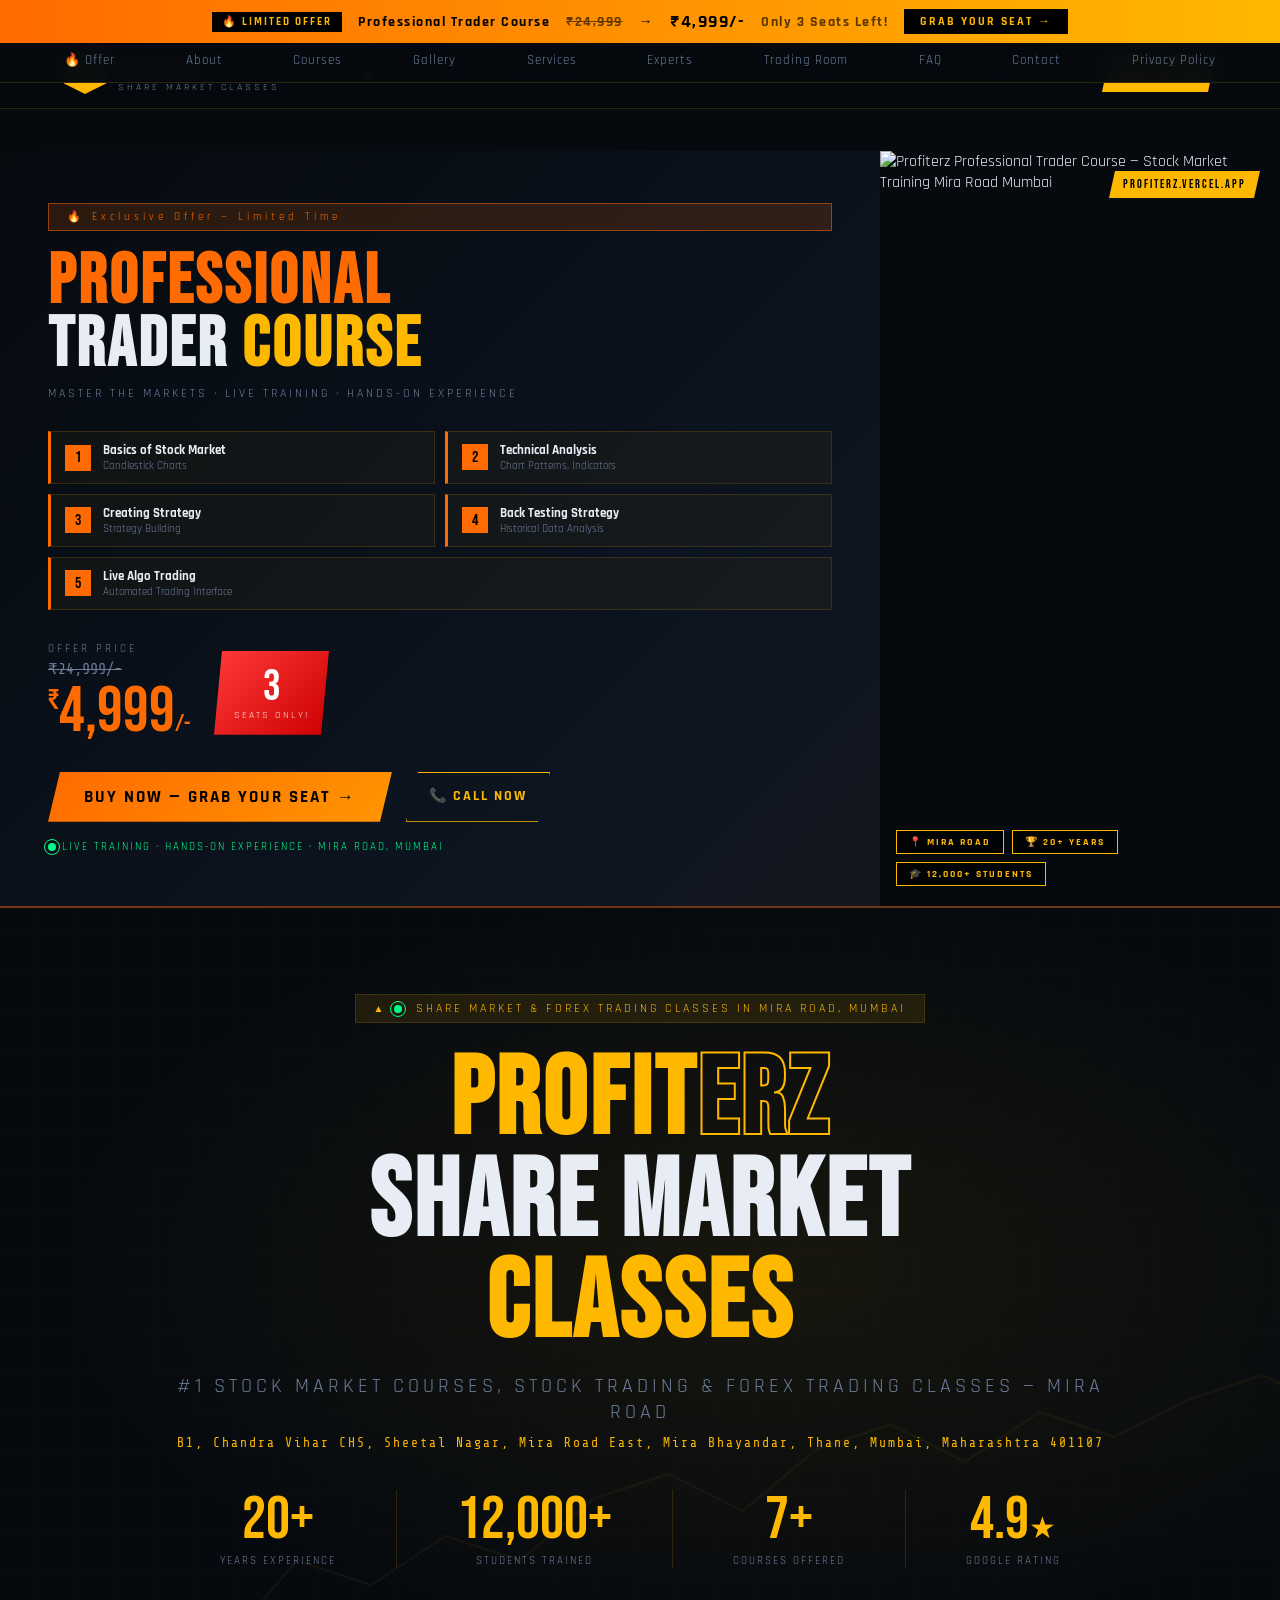
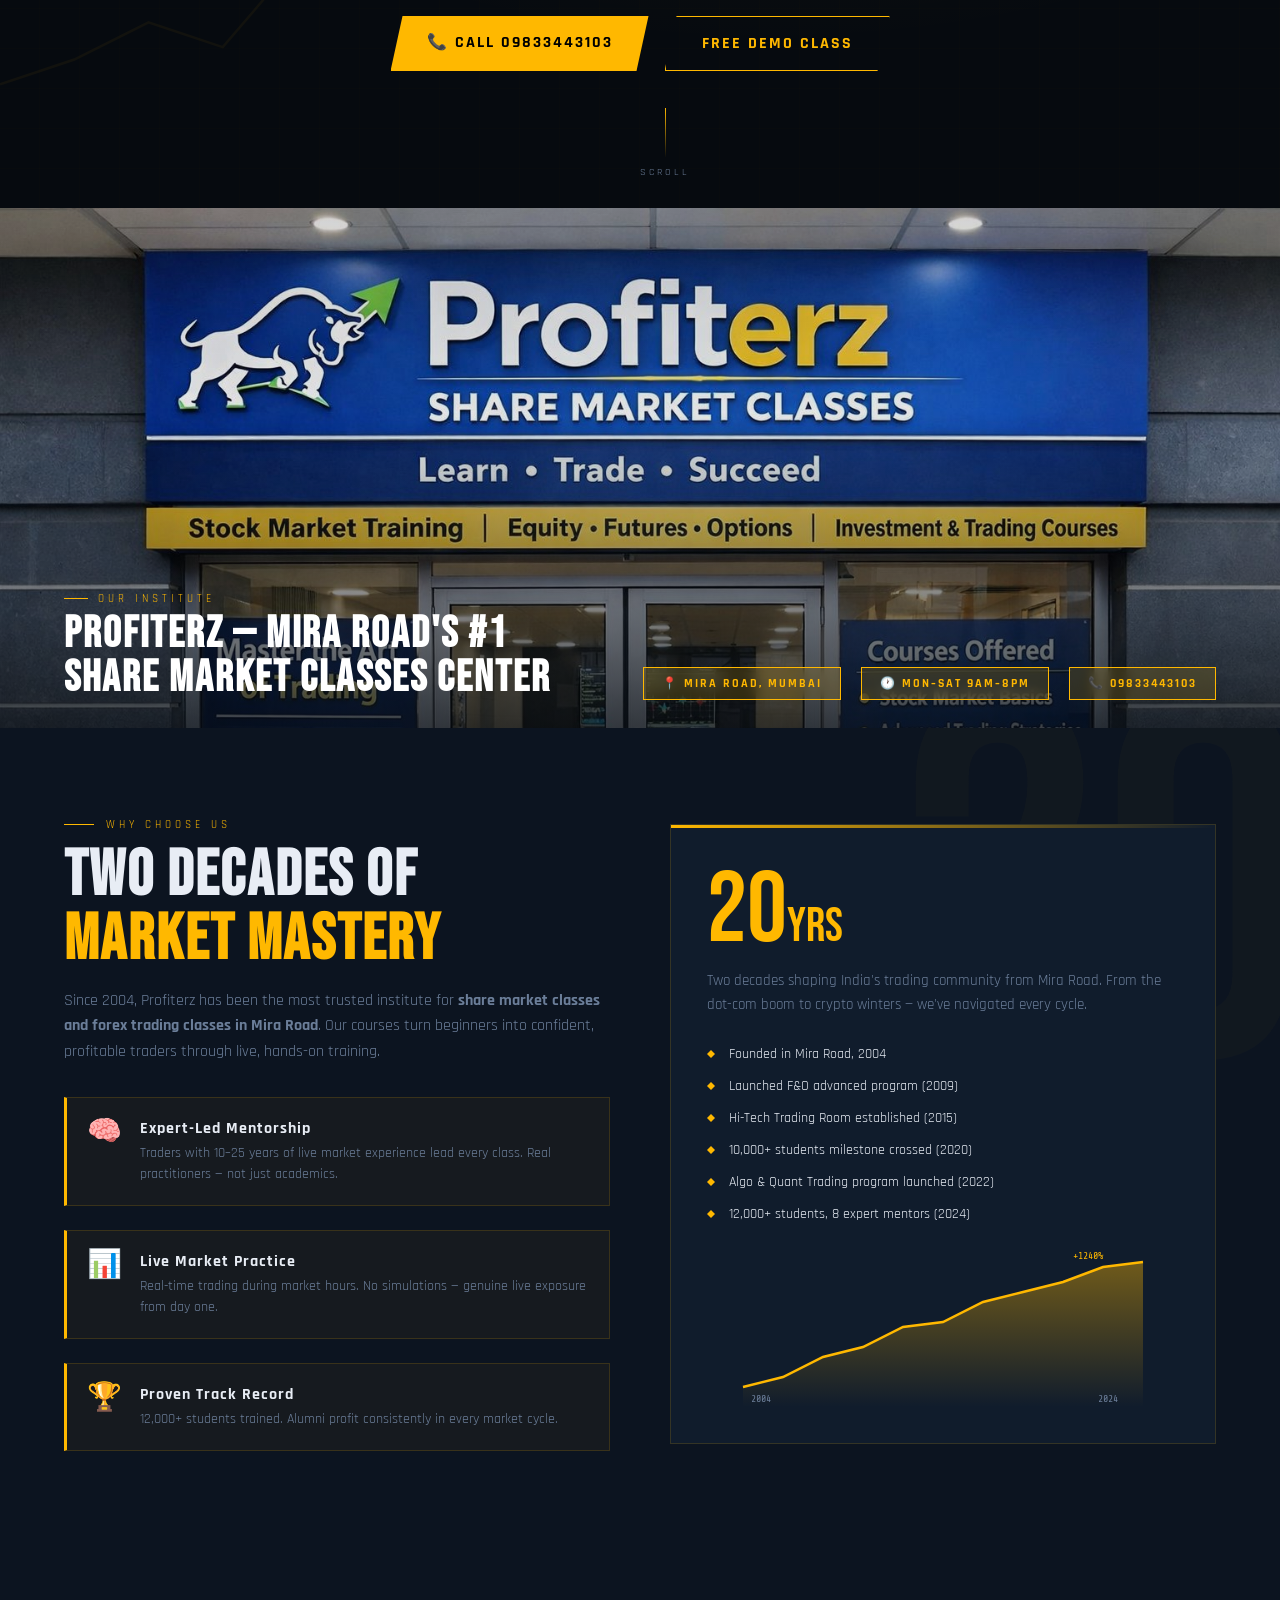
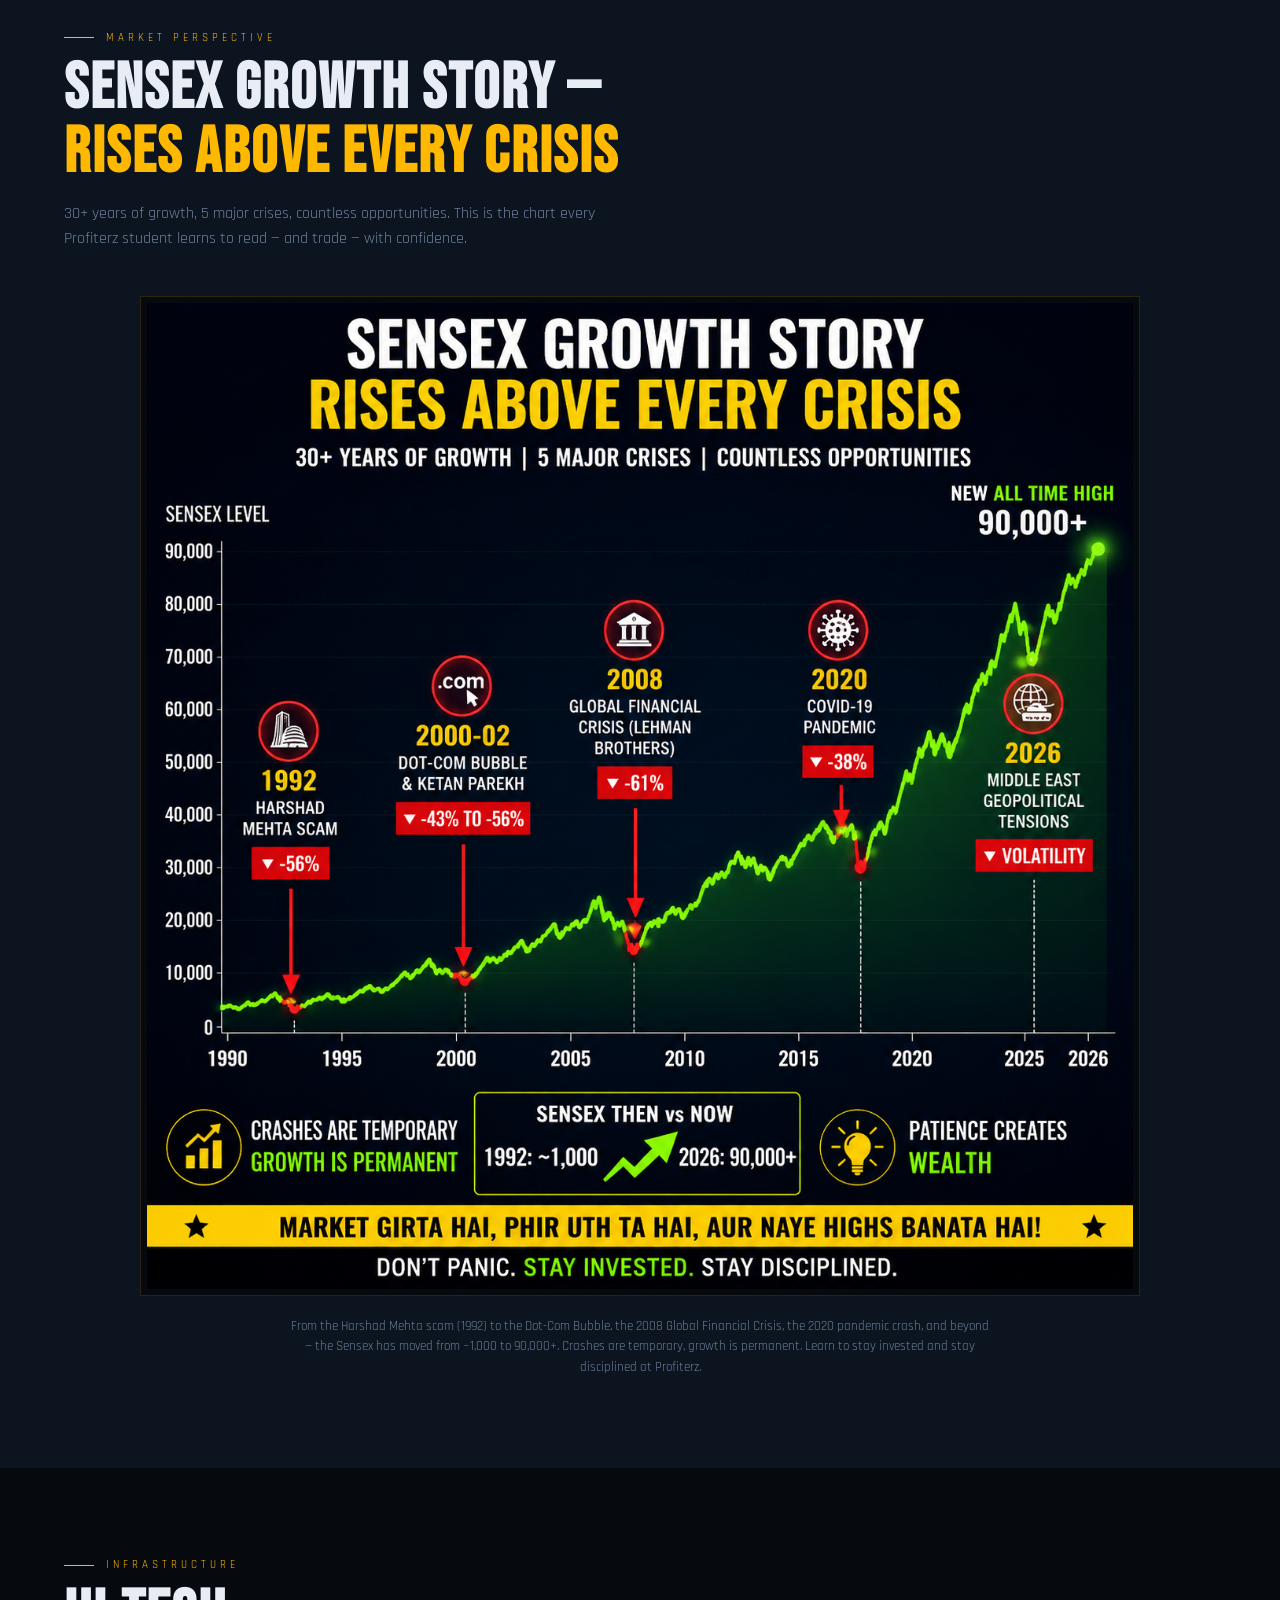
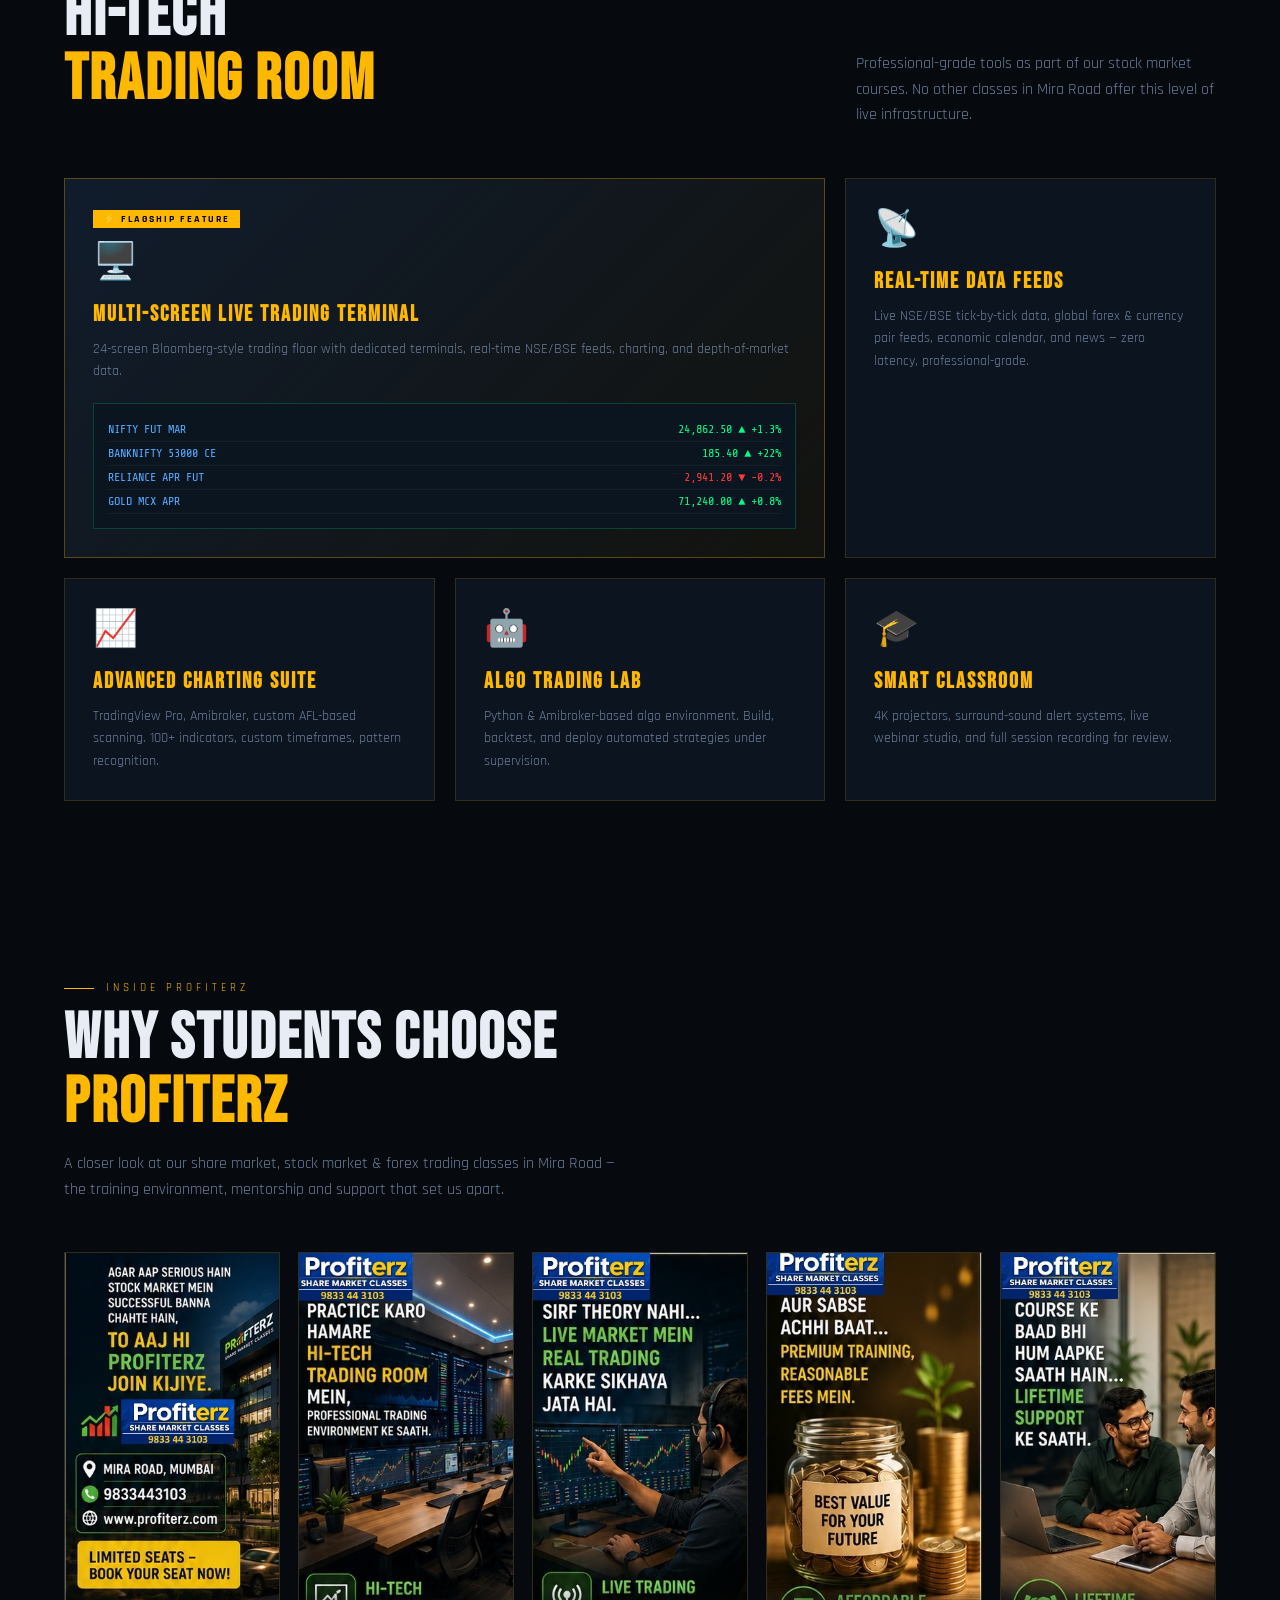
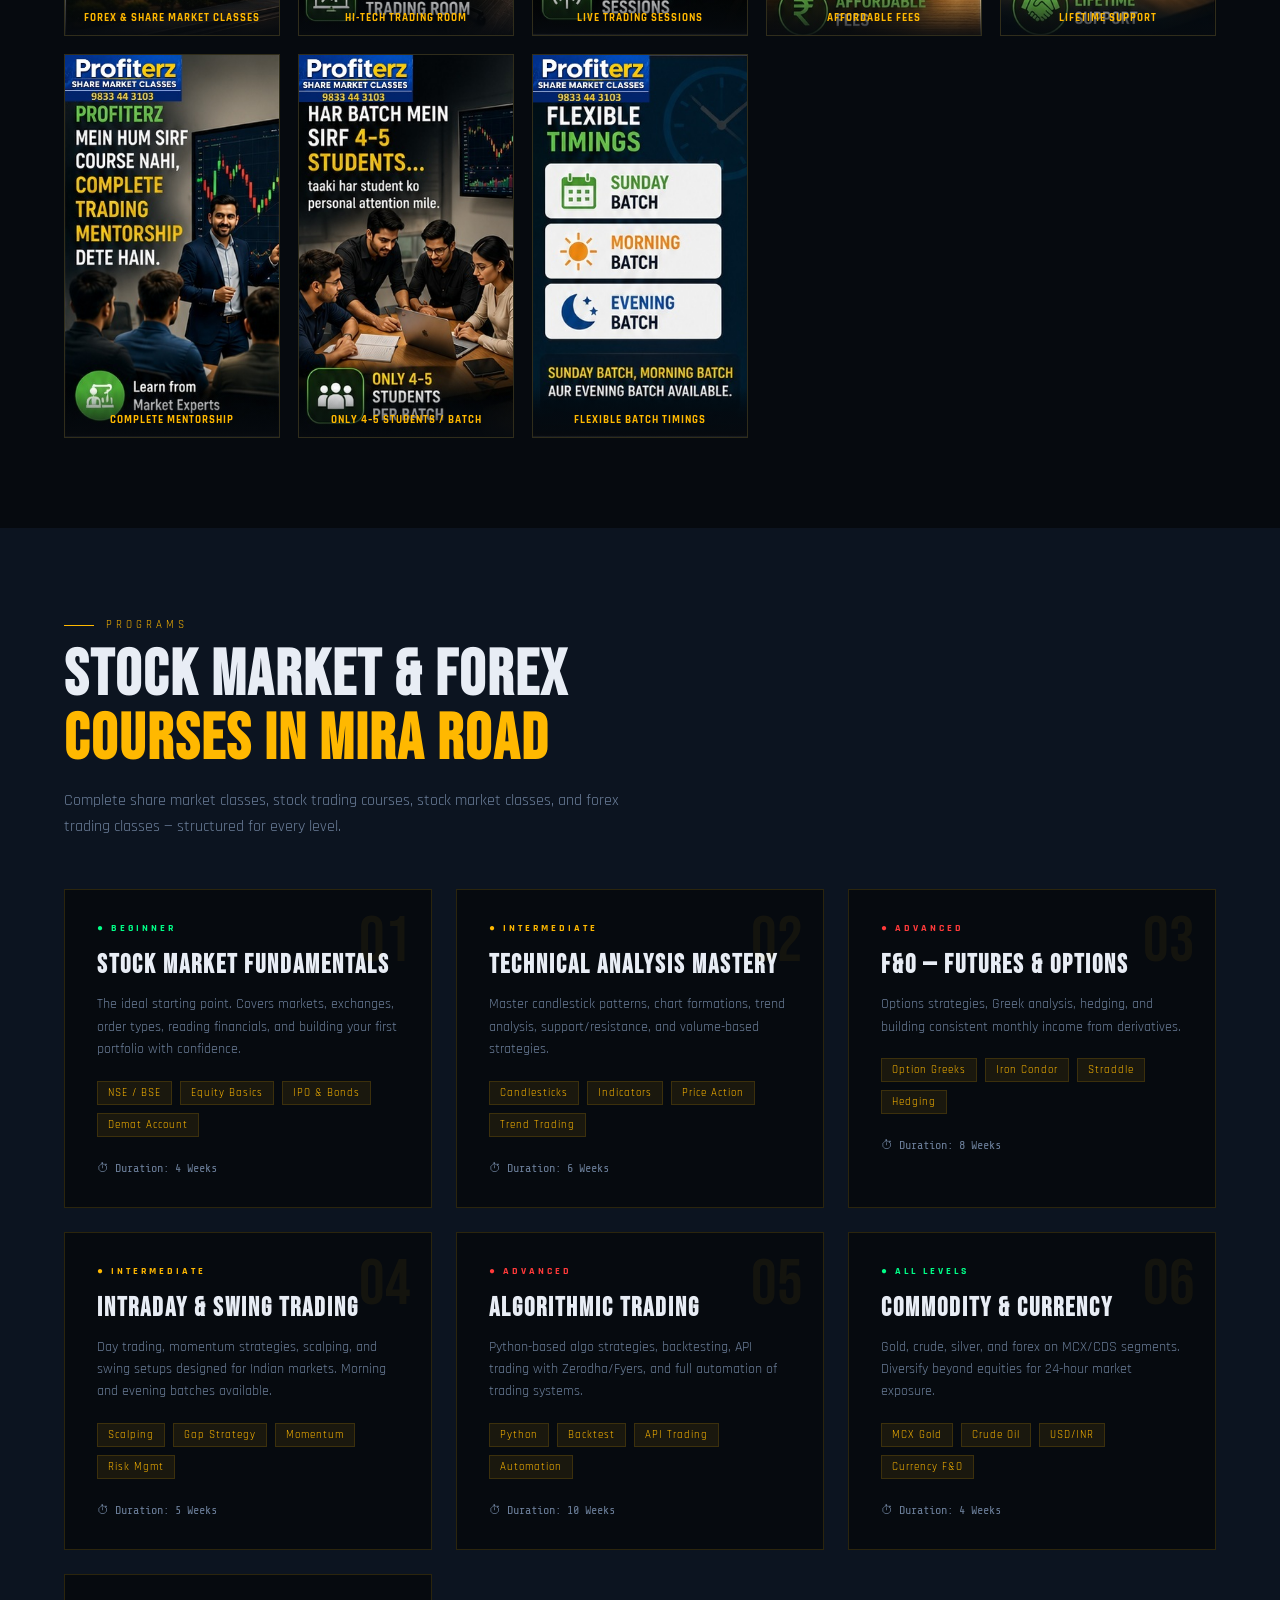
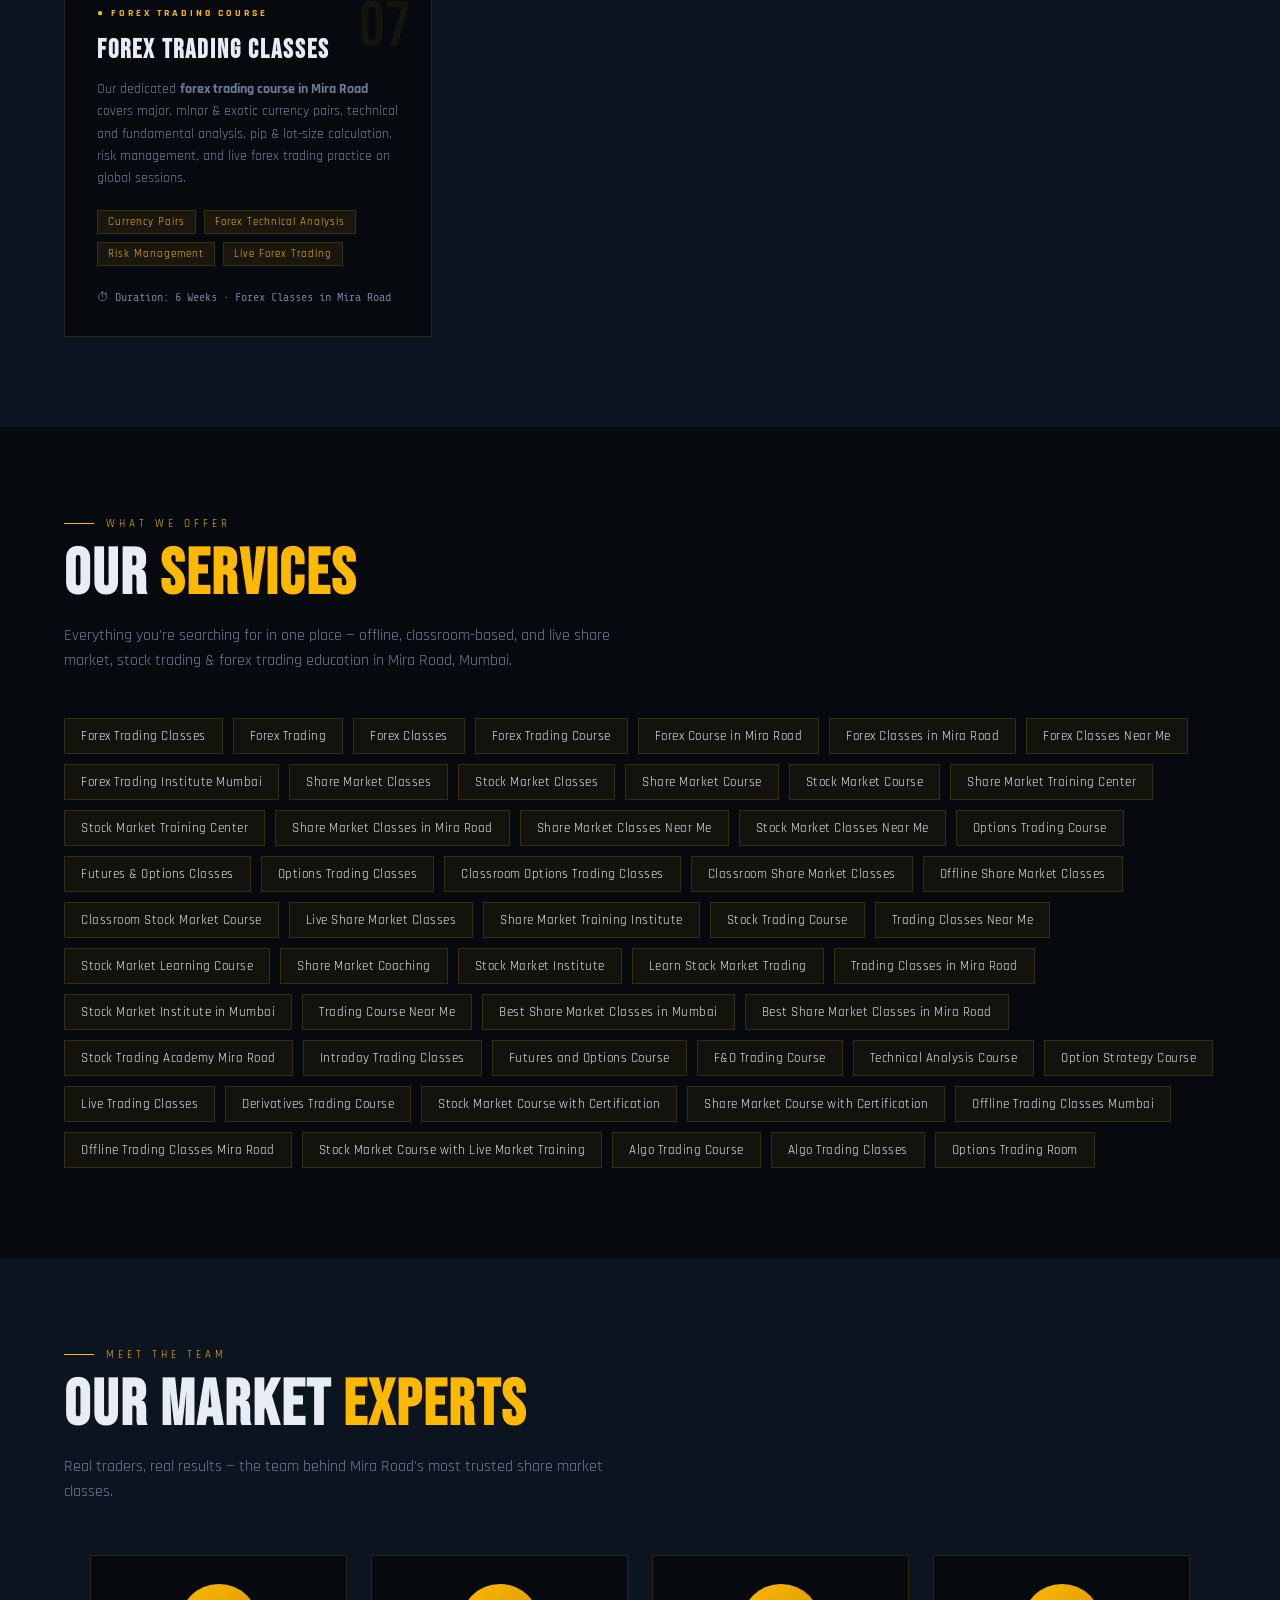
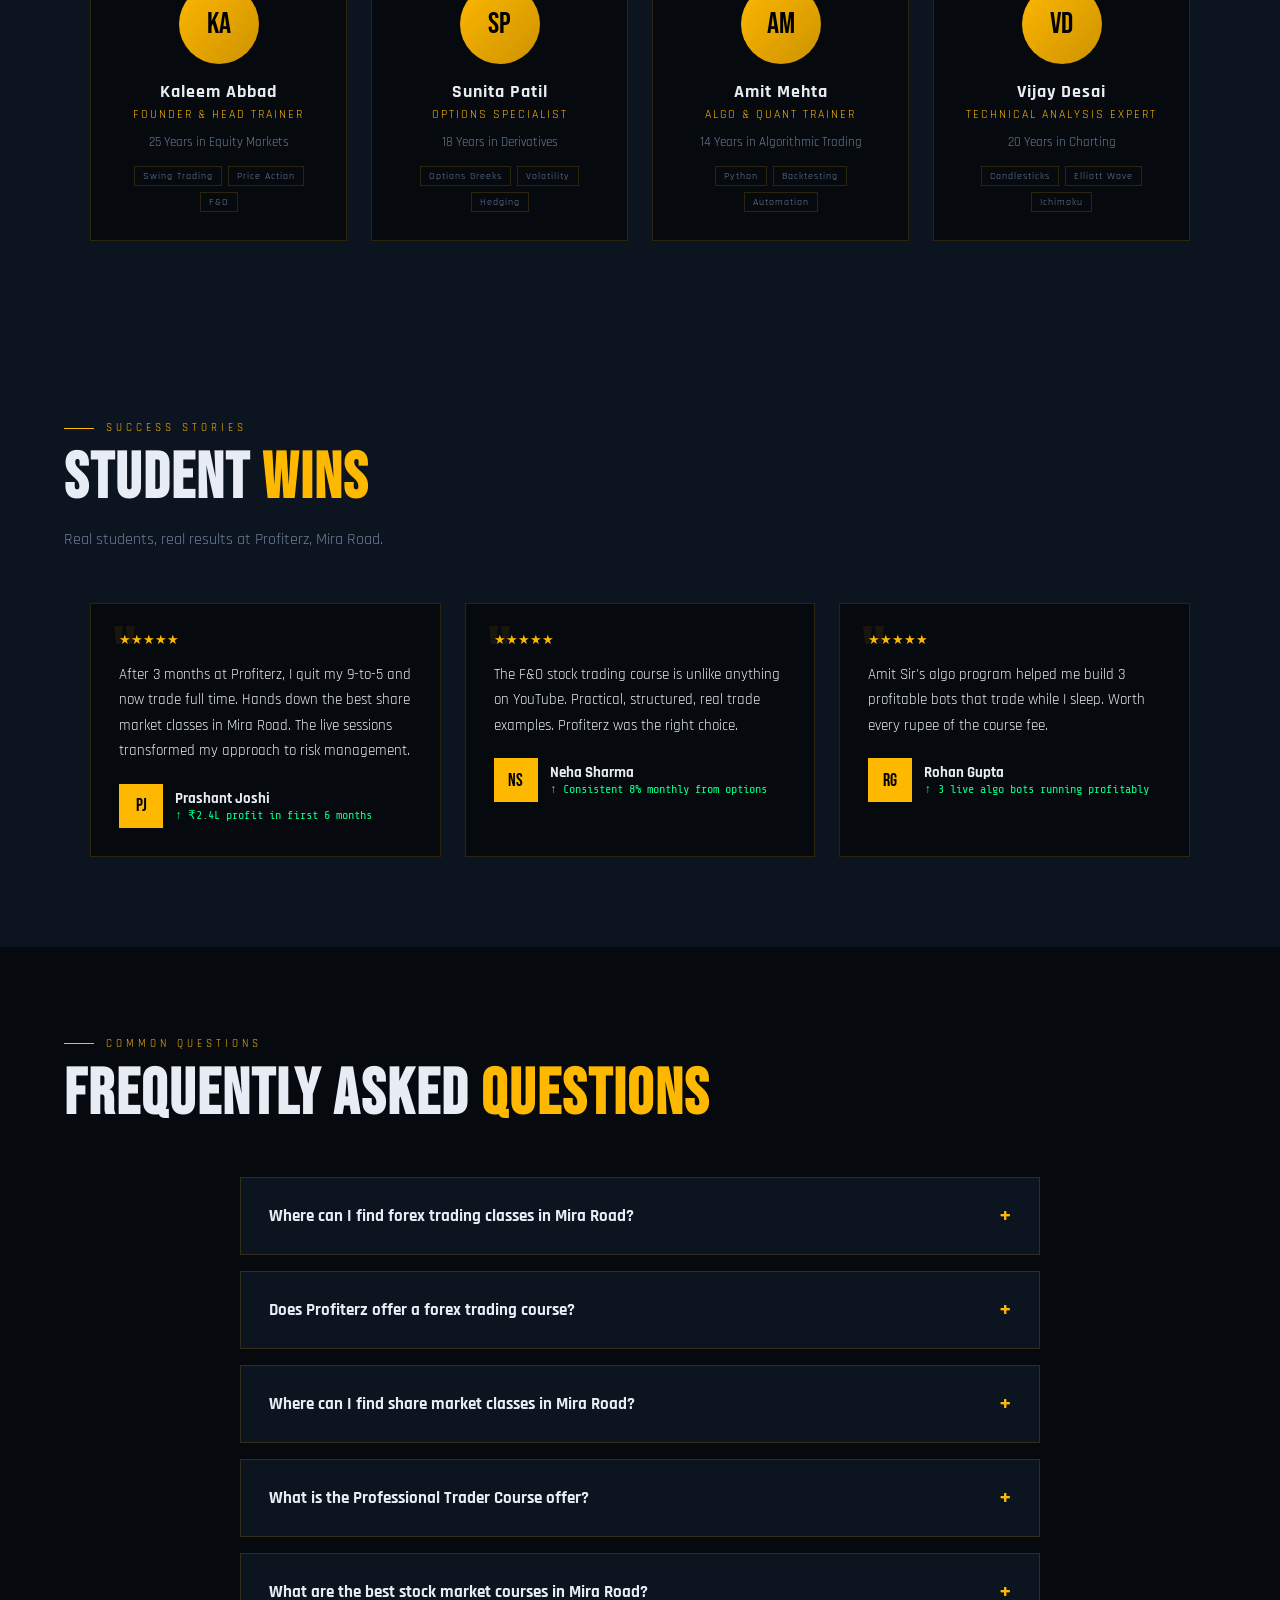
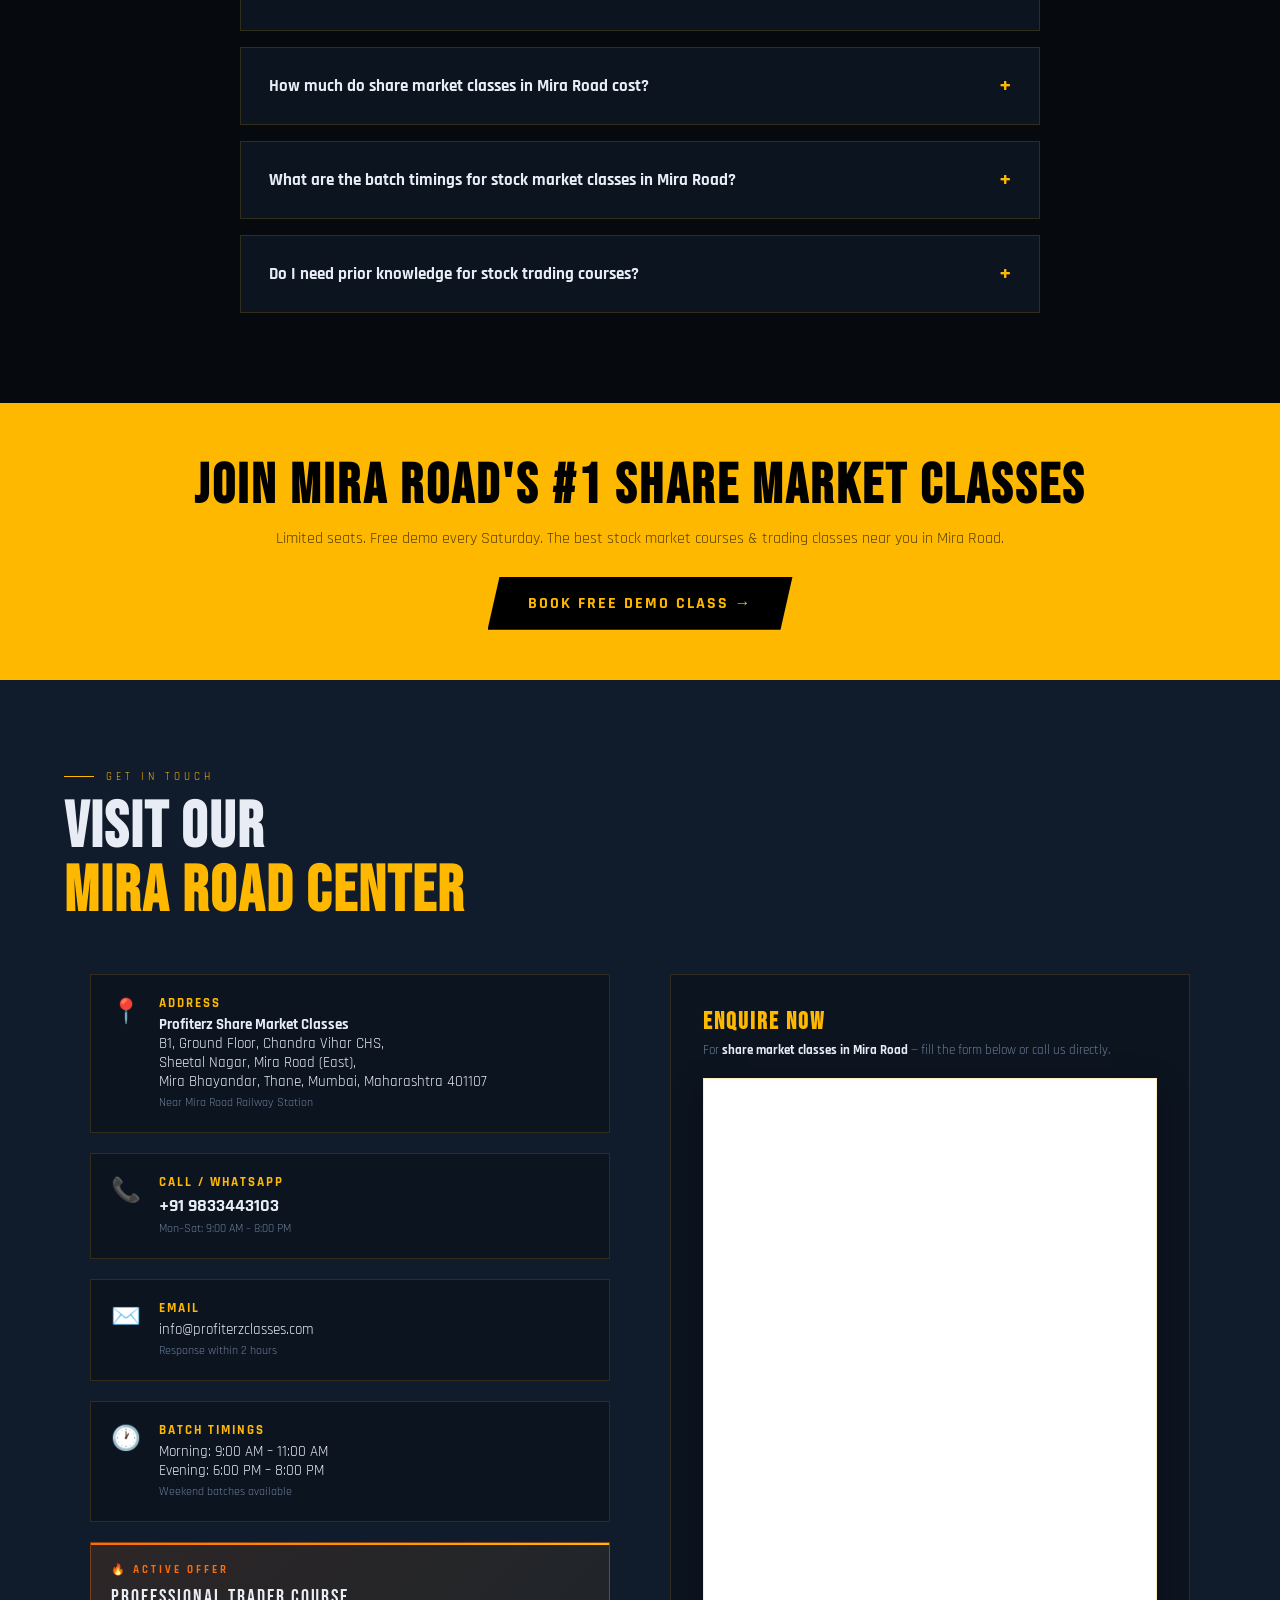
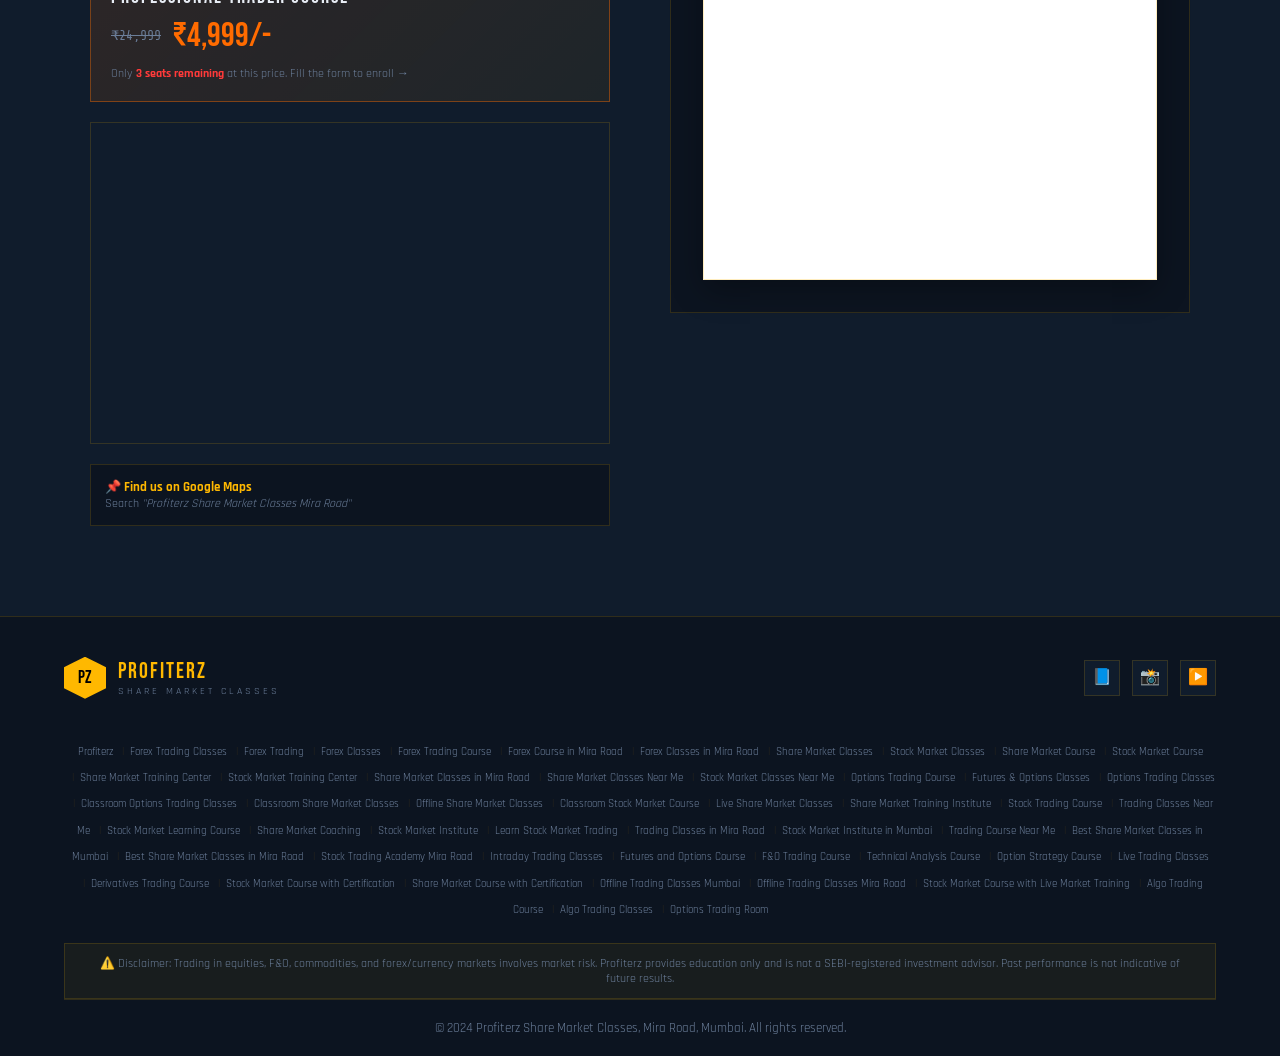
==== commit 0ba4c76b: "Update index.html" ====
--- a/index.html
+++ b/index.html
@@ -260,9 +260,9 @@
   .offer-live-tag { display: flex; align-items: center; gap: 6px; font-size: 11px; letter-spacing: 2px; color: var(--green); text-transform: uppercase; margin-top: 18px; }
   .offer-live-tag .pulse-dot { width: 8px; height: 8px; background: var(--green); border-radius: 50%; position: relative; }
   .offer-live-tag .pulse-dot::after { content: ''; position: absolute; inset: -4px; border-radius: 50%; border: 1px solid var(--green); animation: pulsate 2s ease-out infinite; }
-  .offer-right { position: relative; overflow: hidden; min-height: 500px; }
-  .offer-right img { width: 100%; height: 100%; object-fit: cover; object-position: center; display: block; filter: brightness(0.8); }
-  .offer-right-overlay { position: absolute; inset: 0; background: linear-gradient(to right, var(--bg2) 0%, transparent 30%, transparent 70%, rgba(6,10,15,0.6) 100%), linear-gradient(to bottom, transparent 60%, rgba(6,10,15,0.85) 100%); }
+  .offer-right { position: relative; overflow: hidden; min-height: 500px; background: #060A0F; display: flex; align-items: center; justify-content: center; }
+  .offer-right img { width: 100%; height: 100%; object-fit: contain; object-position: center; display: block; }
+  .offer-right-overlay { position: absolute; inset: 0; background: linear-gradient(to bottom, transparent 88%, rgba(6,10,15,0.9) 100%); pointer-events: none; }
   .offer-right-badge { position: absolute; top: 20px; right: 20px; background: var(--gold); color: #000; font-family: 'Bebas Neue'; font-size: 12px; letter-spacing: 2px; padding: 6px 14px; clip-path: polygon(6px 0%,100% 0%,calc(100% - 6px) 100%,0% 100%); }
   .offer-right-bottom { position: absolute; bottom: 20px; left: 16px; right: 16px; display: flex; gap: 8px; flex-wrap: wrap; }
   .offer-right-pill { background: rgba(0,0,0,0.75); border: 1px solid var(--gold); color: var(--gold); font-size: 10px; font-weight: 700; letter-spacing: 2px; padding: 5px 12px; text-transform: uppercase; backdrop-filter: blur(6px); }
@@ -509,7 +509,7 @@
     .nav-links { display: none; }
     .hstat-divider { display: none; }
     .offer-wrapper { grid-template-columns: 1fr; }
-    .offer-right { min-height: 280px; }
+    .offer-right { min-height: 420px; }
     .offer-modules { grid-template-columns: 1fr; }
     .offer-module:last-child { grid-column: 1; }
     body { padding-bottom: 58px; }
